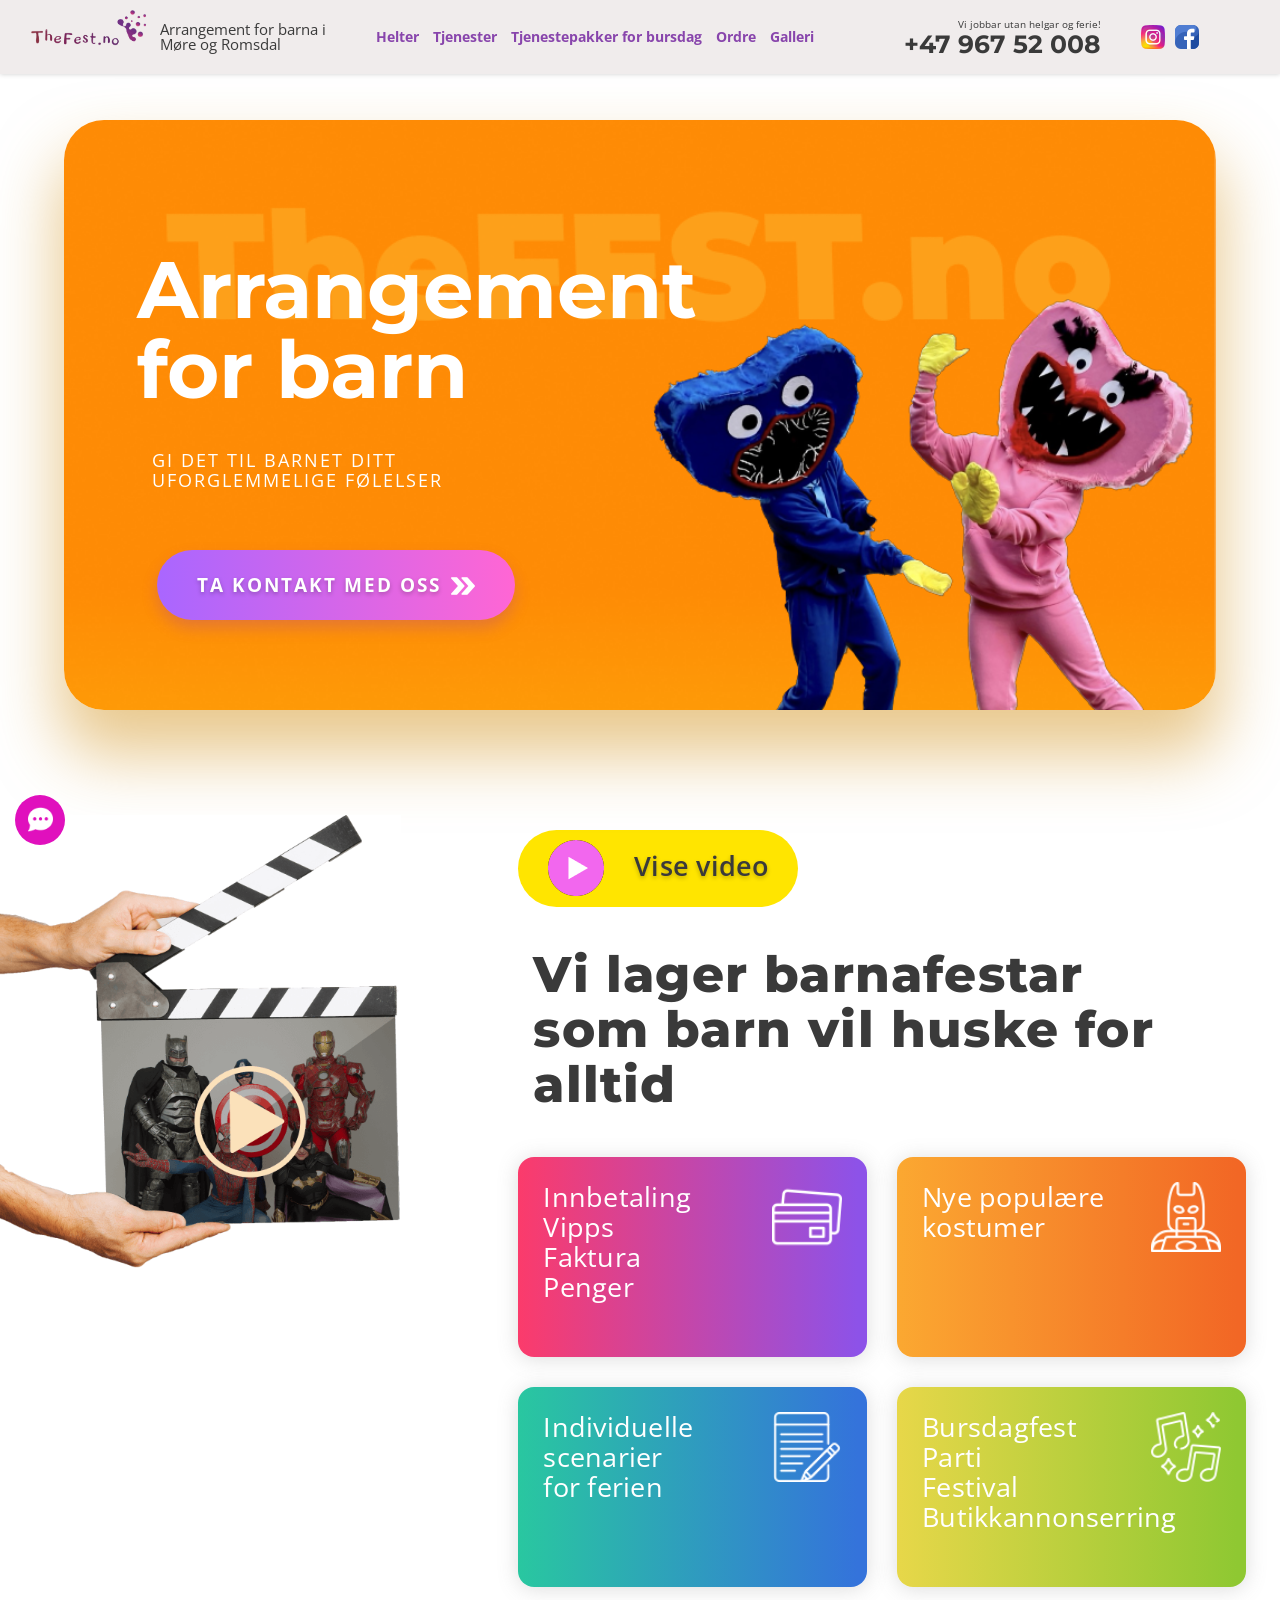
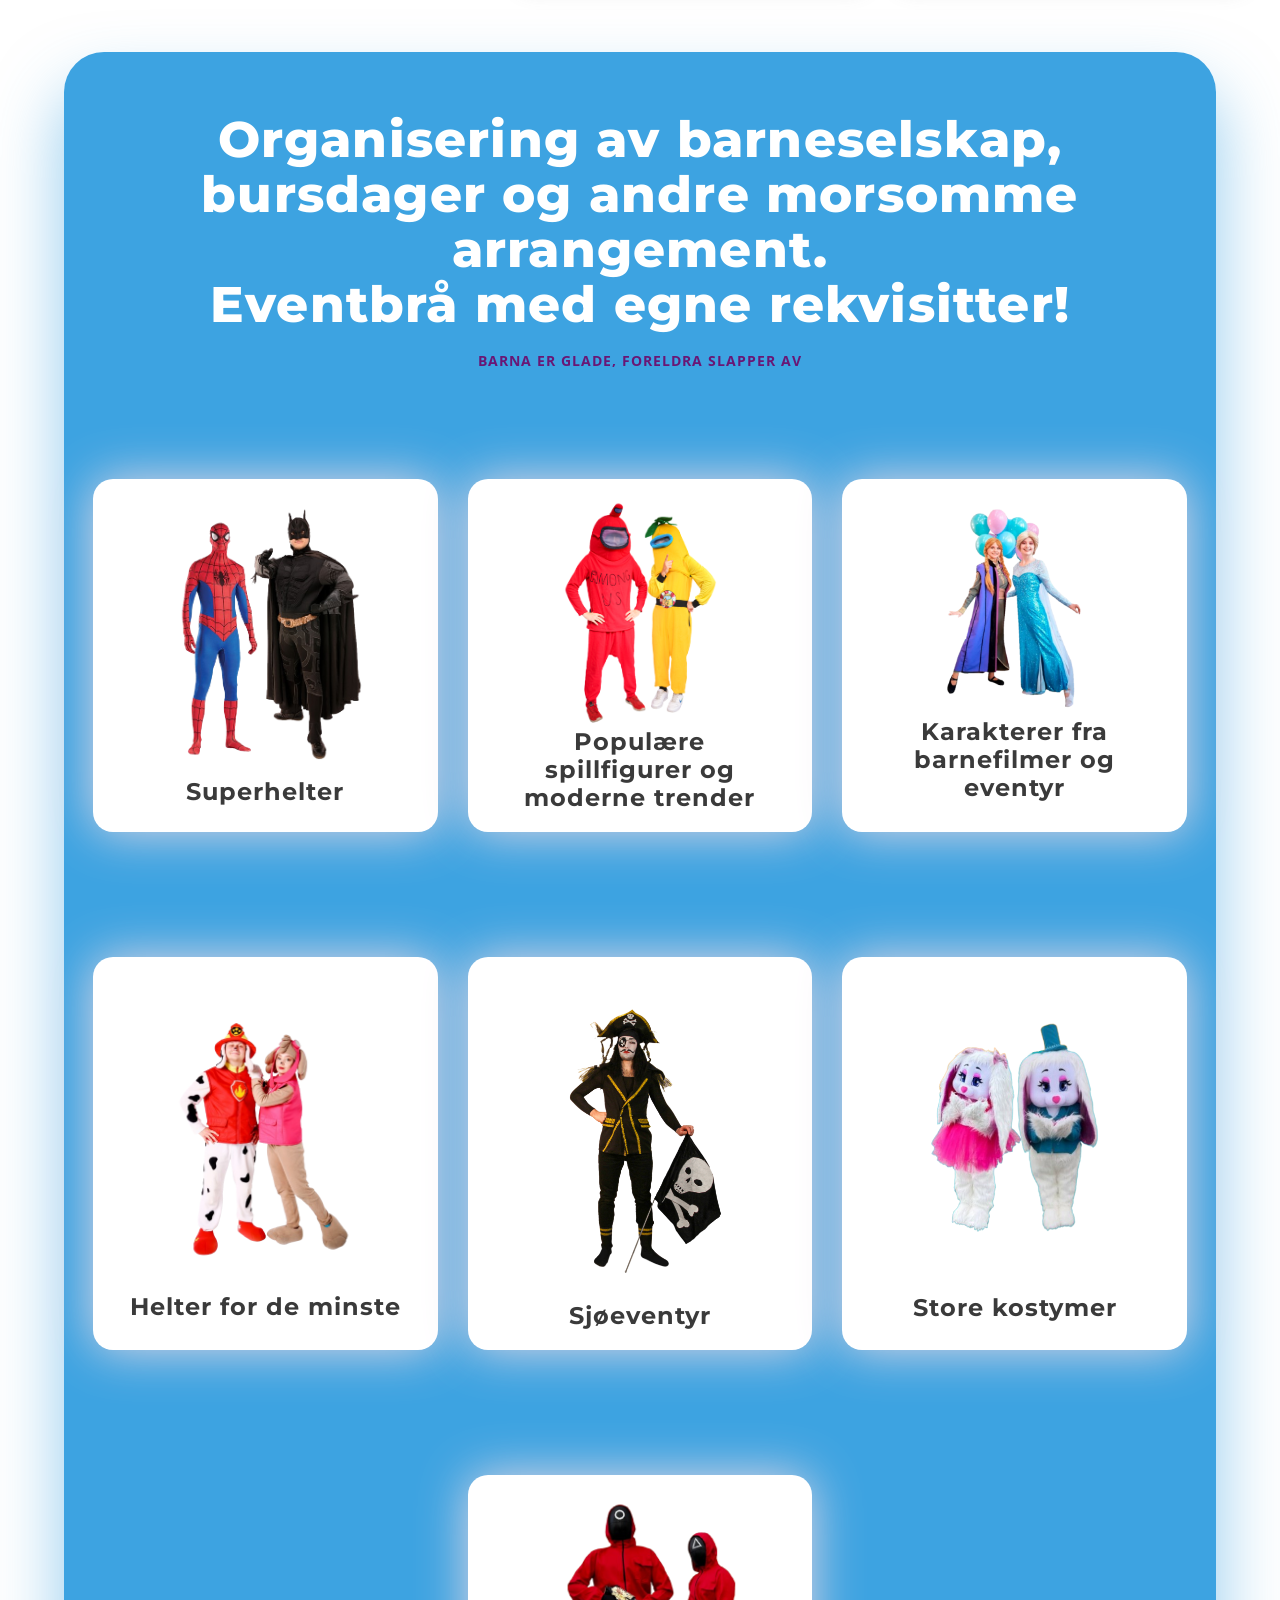
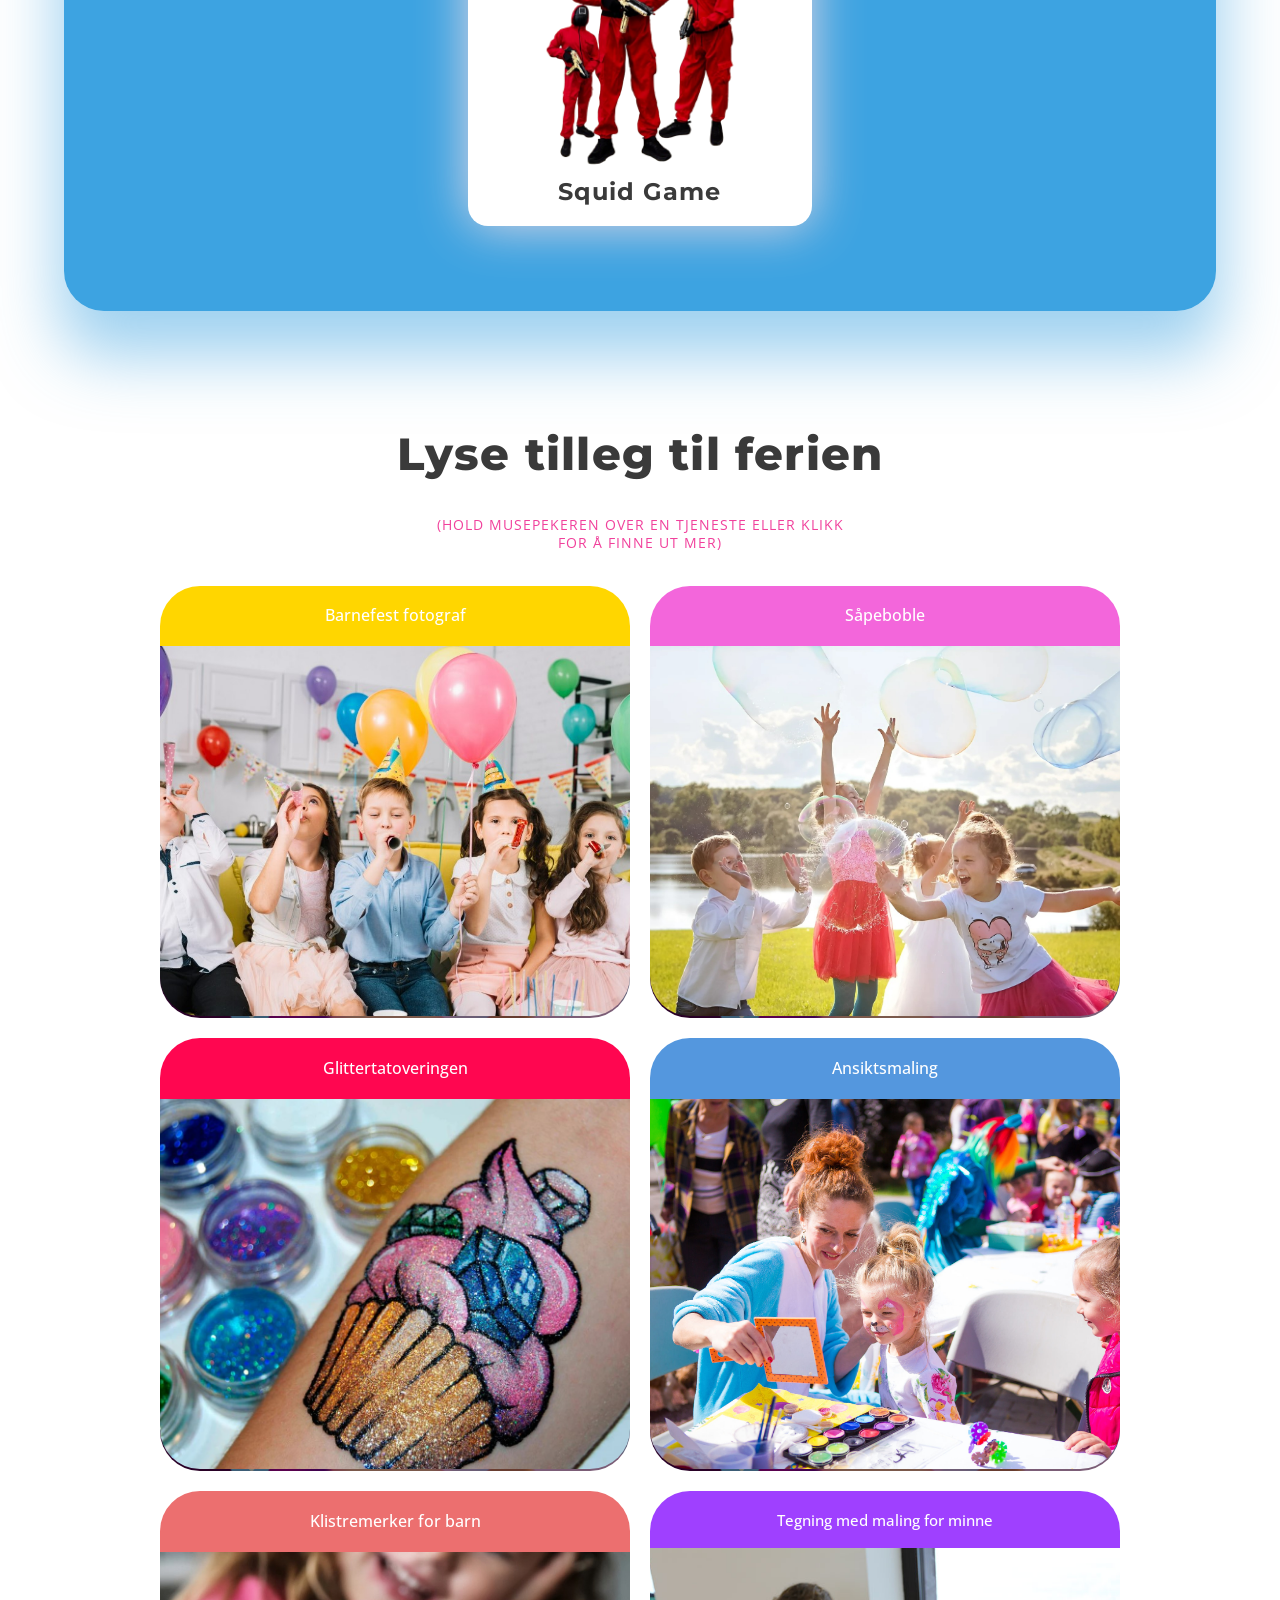
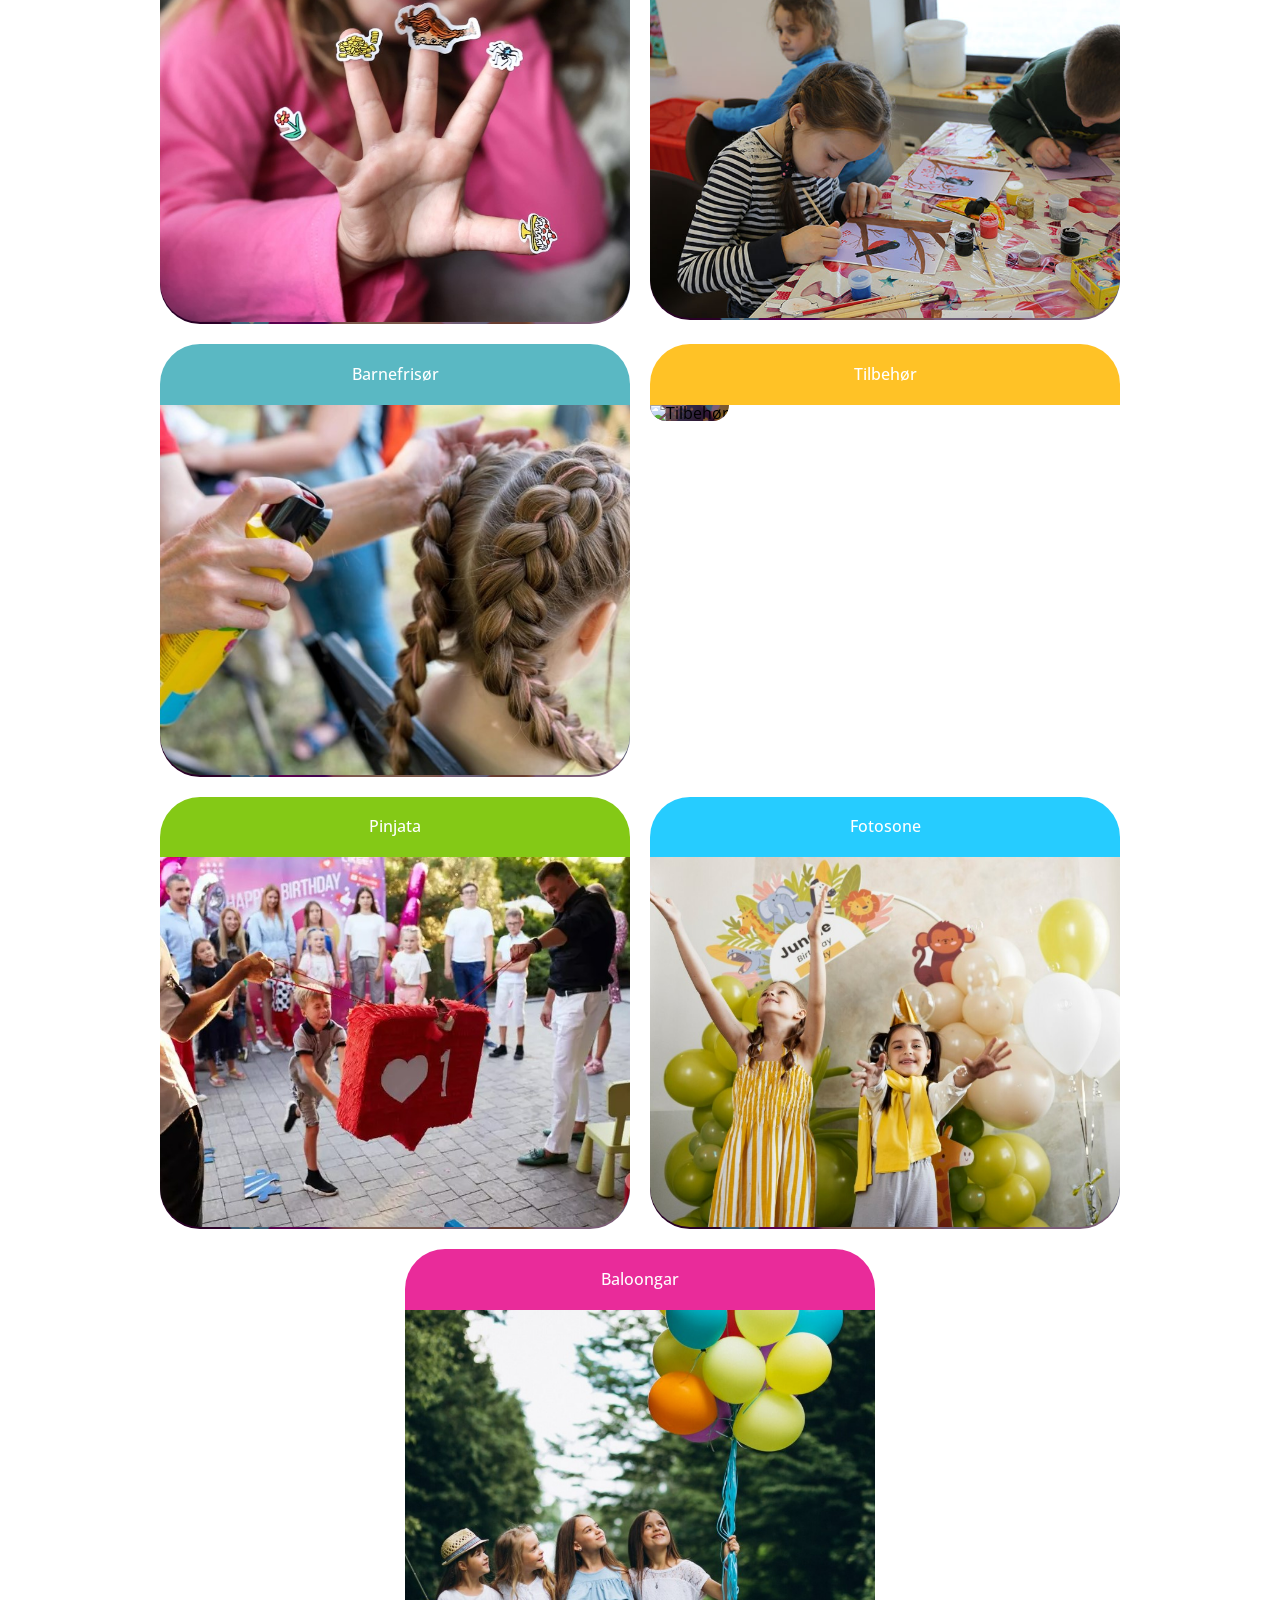
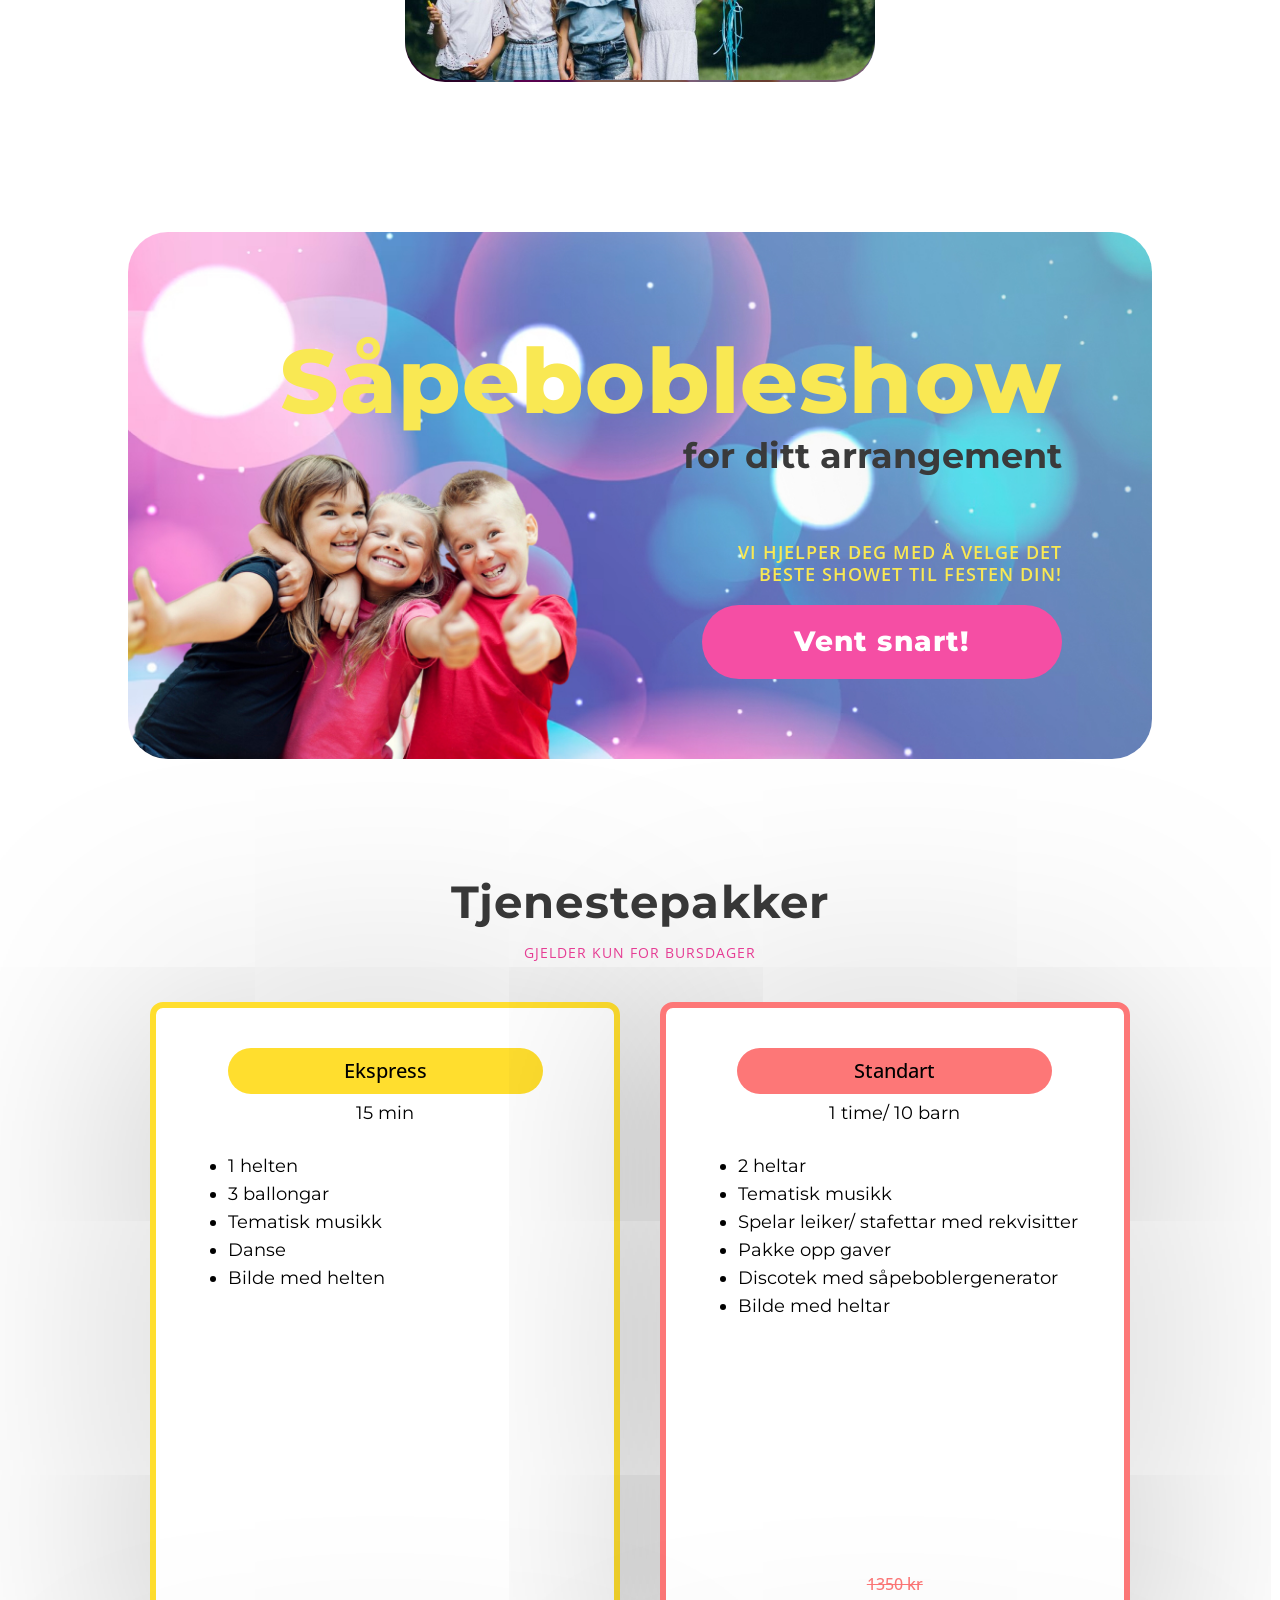
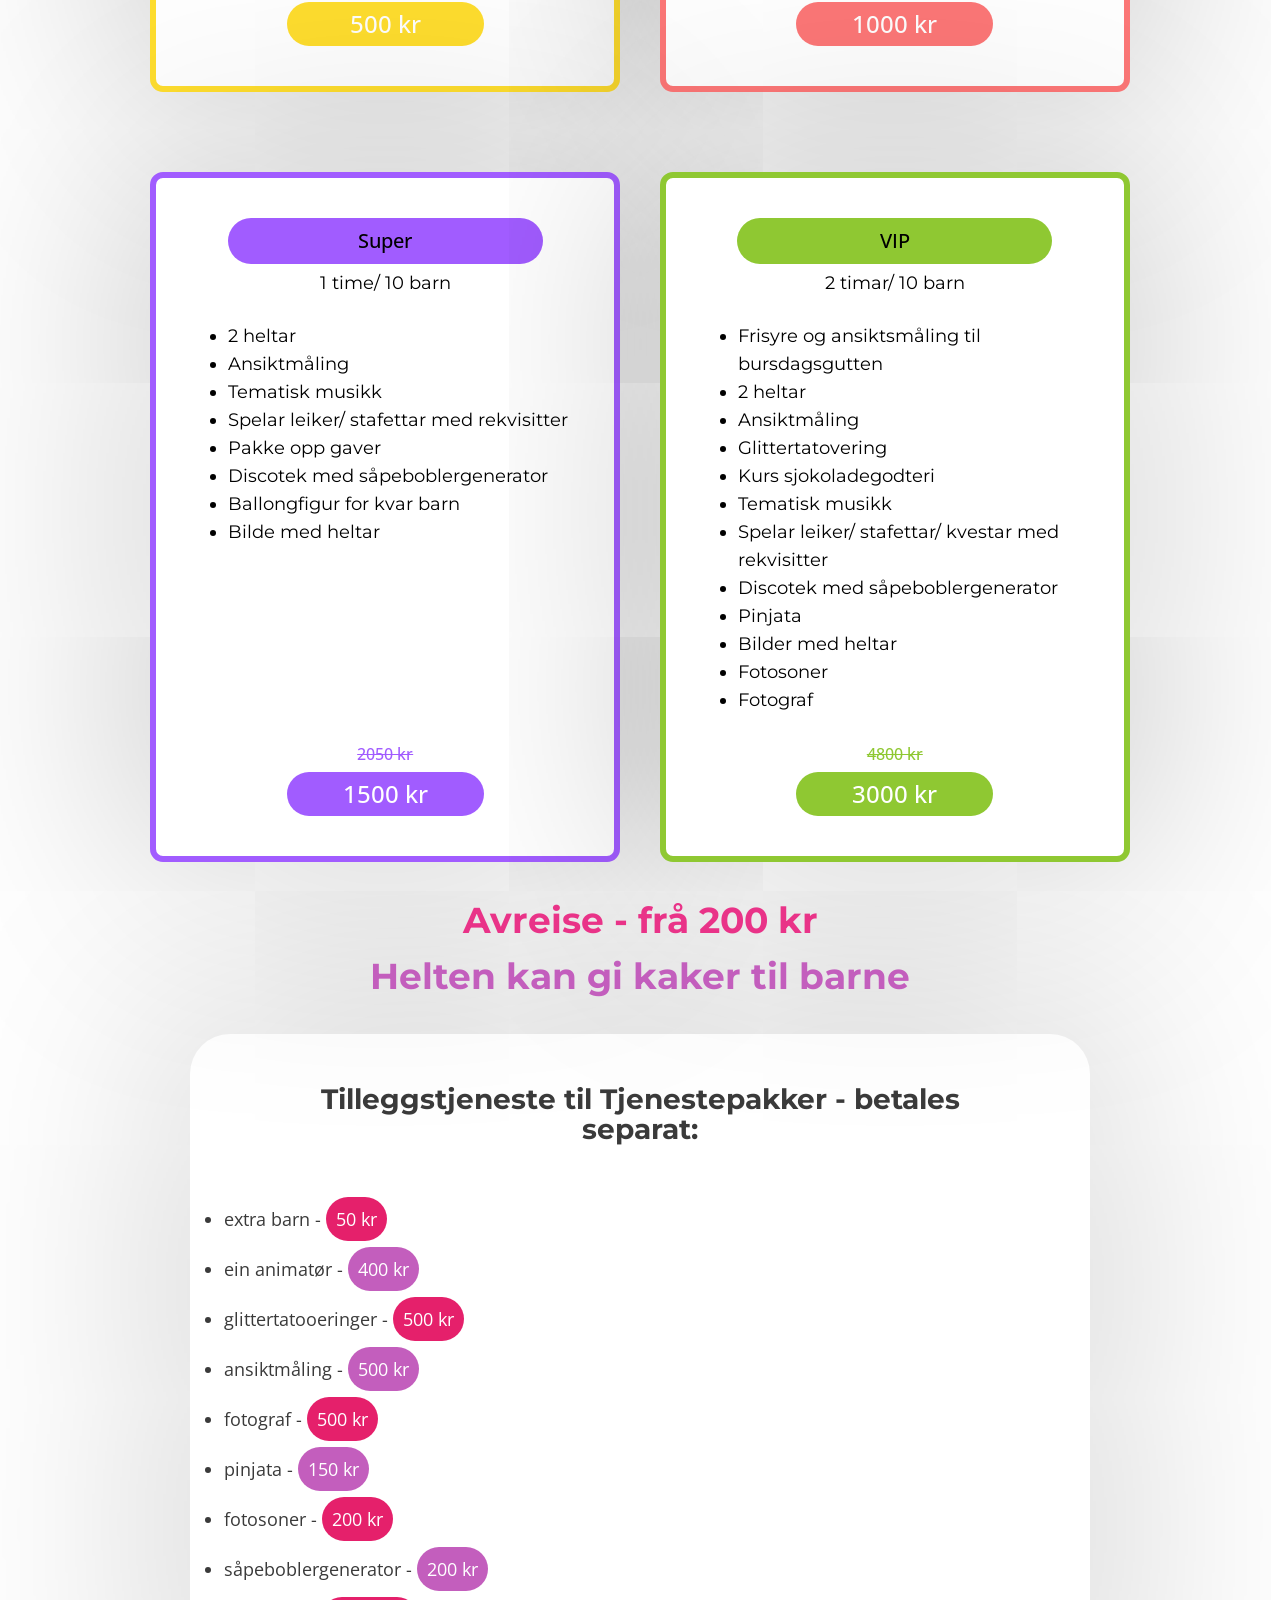
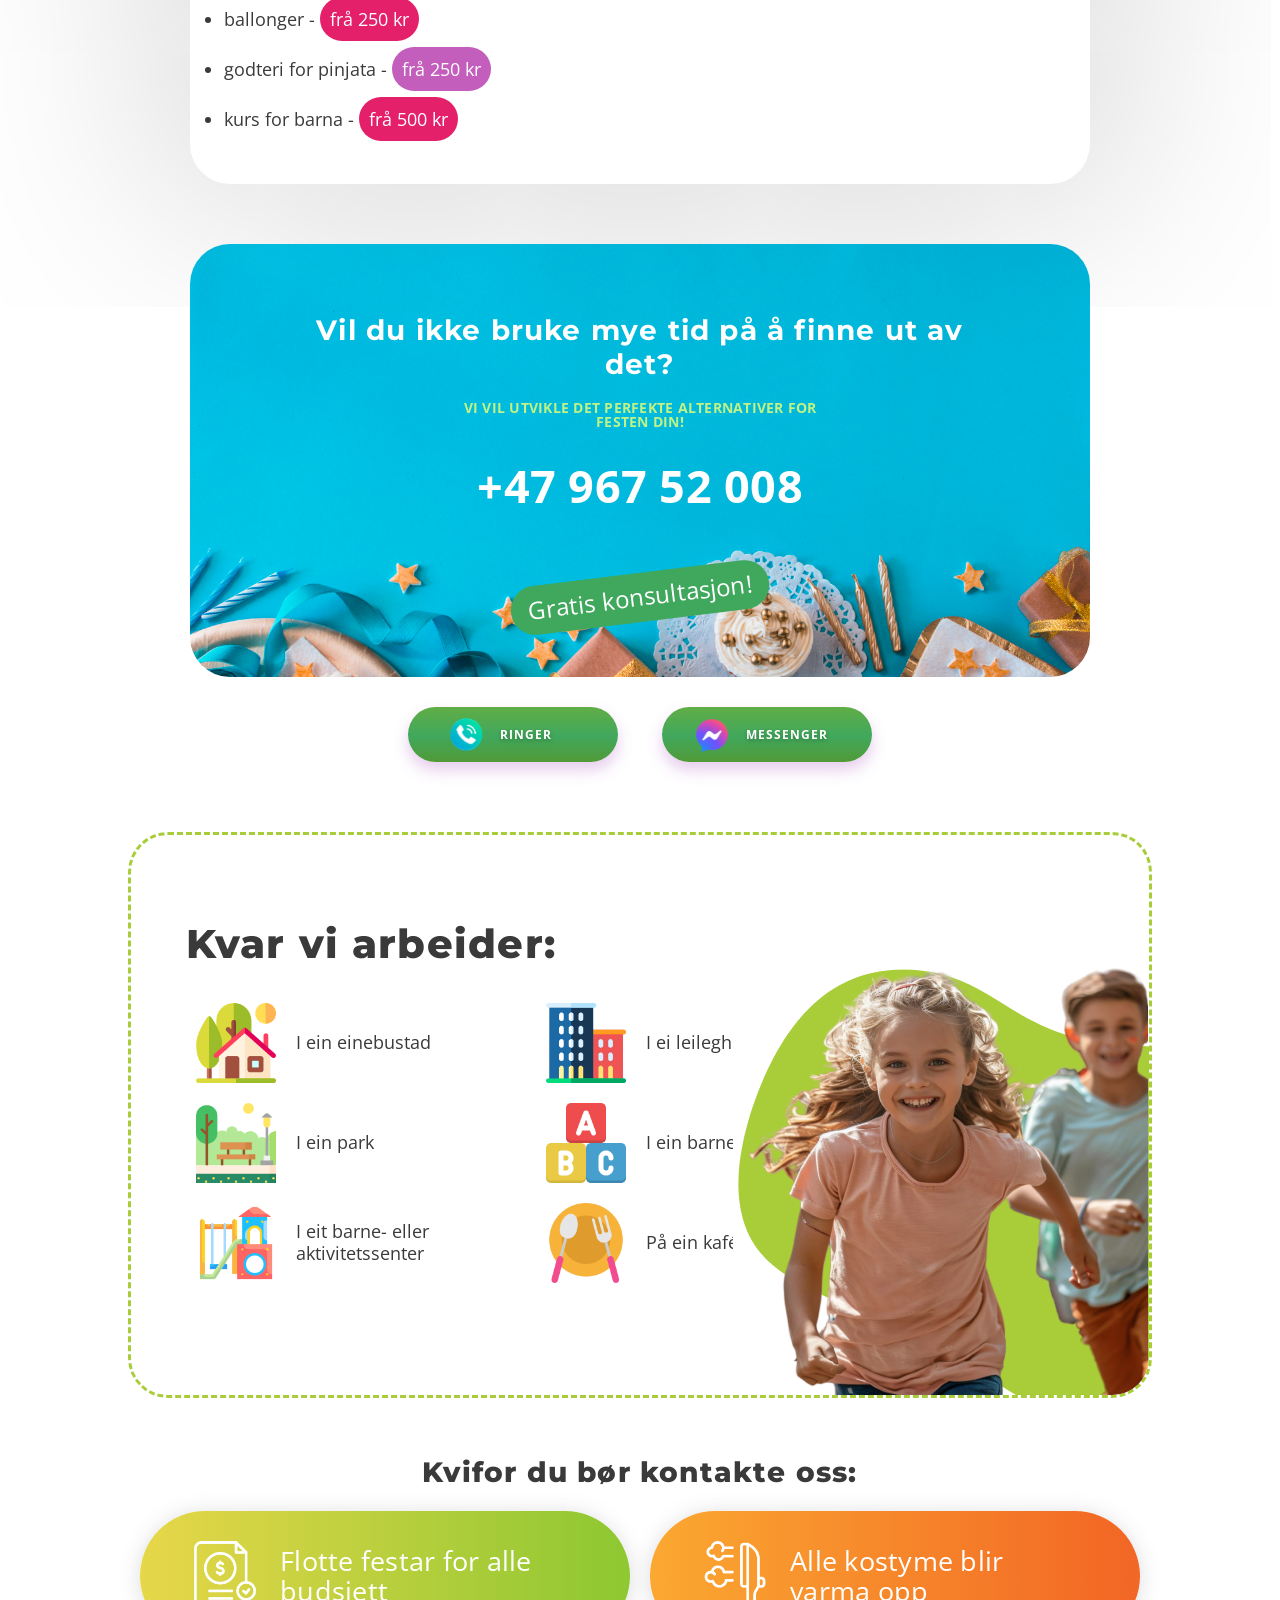
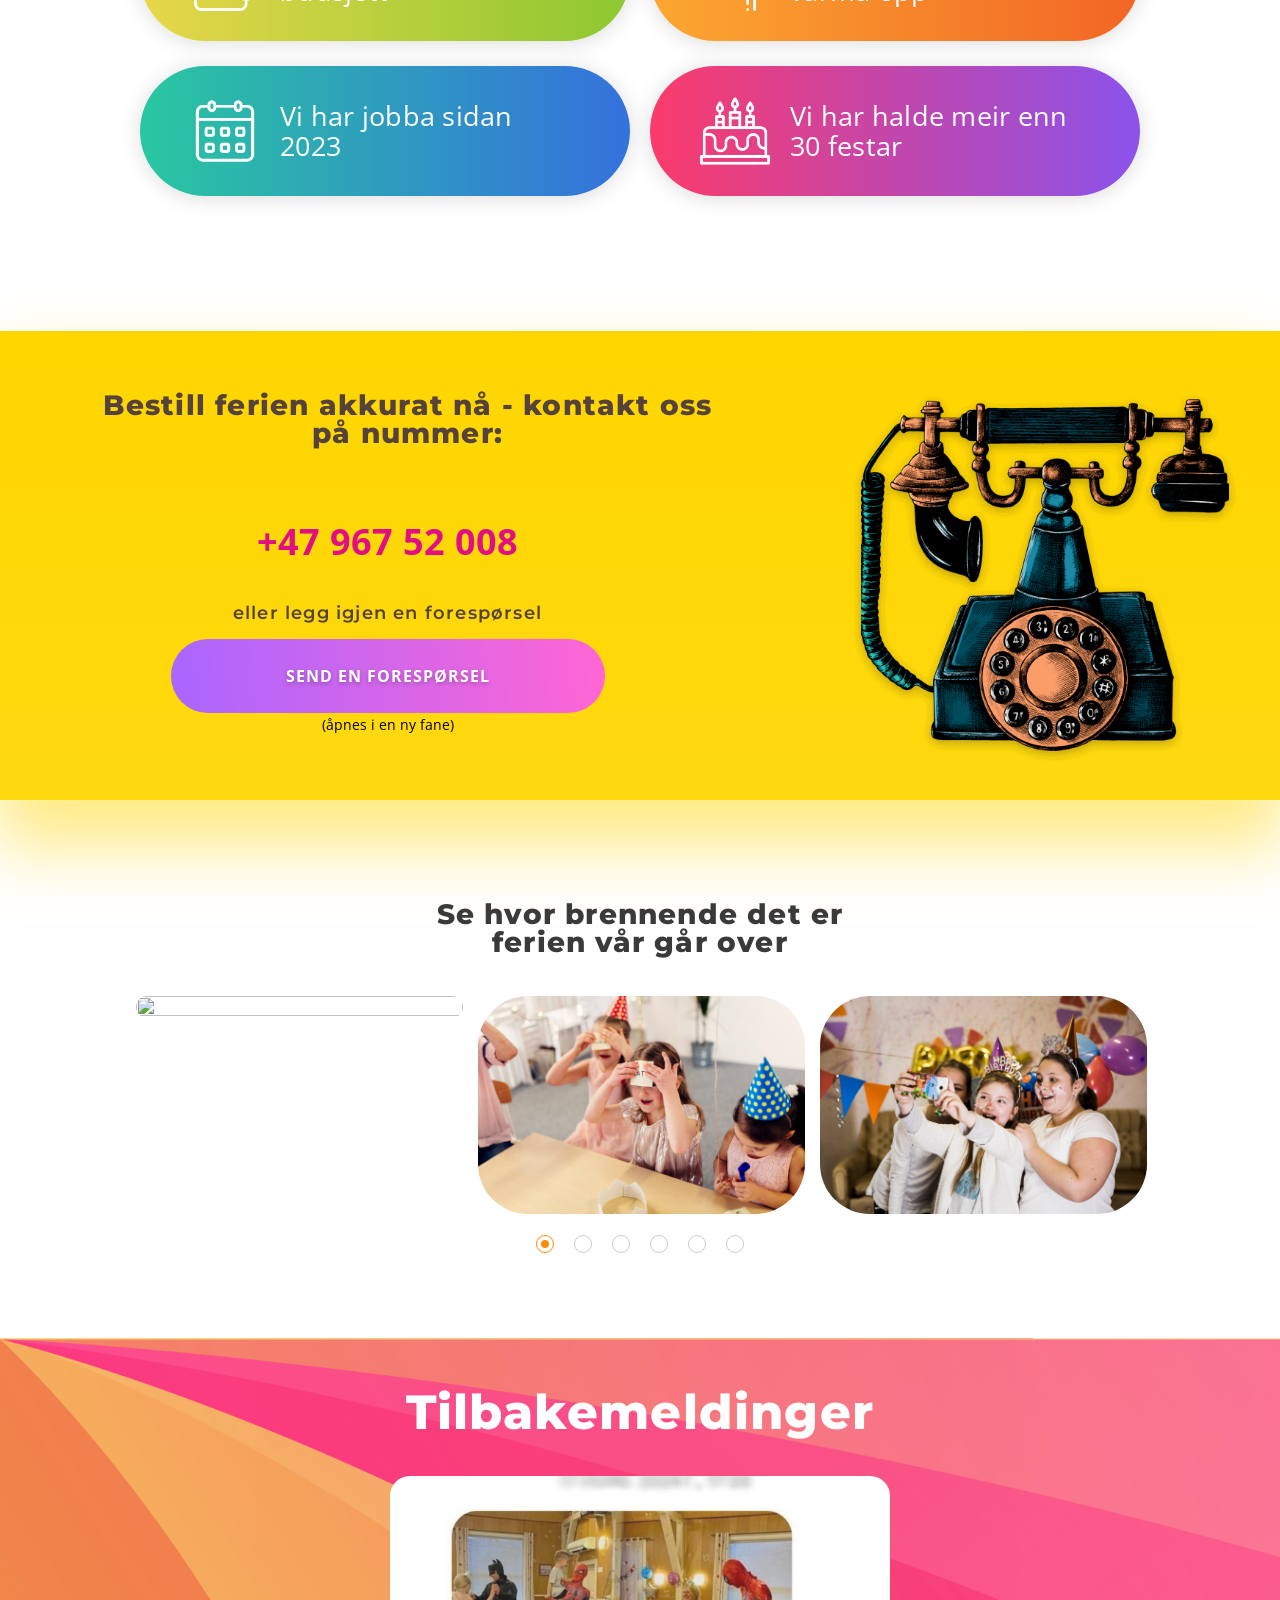
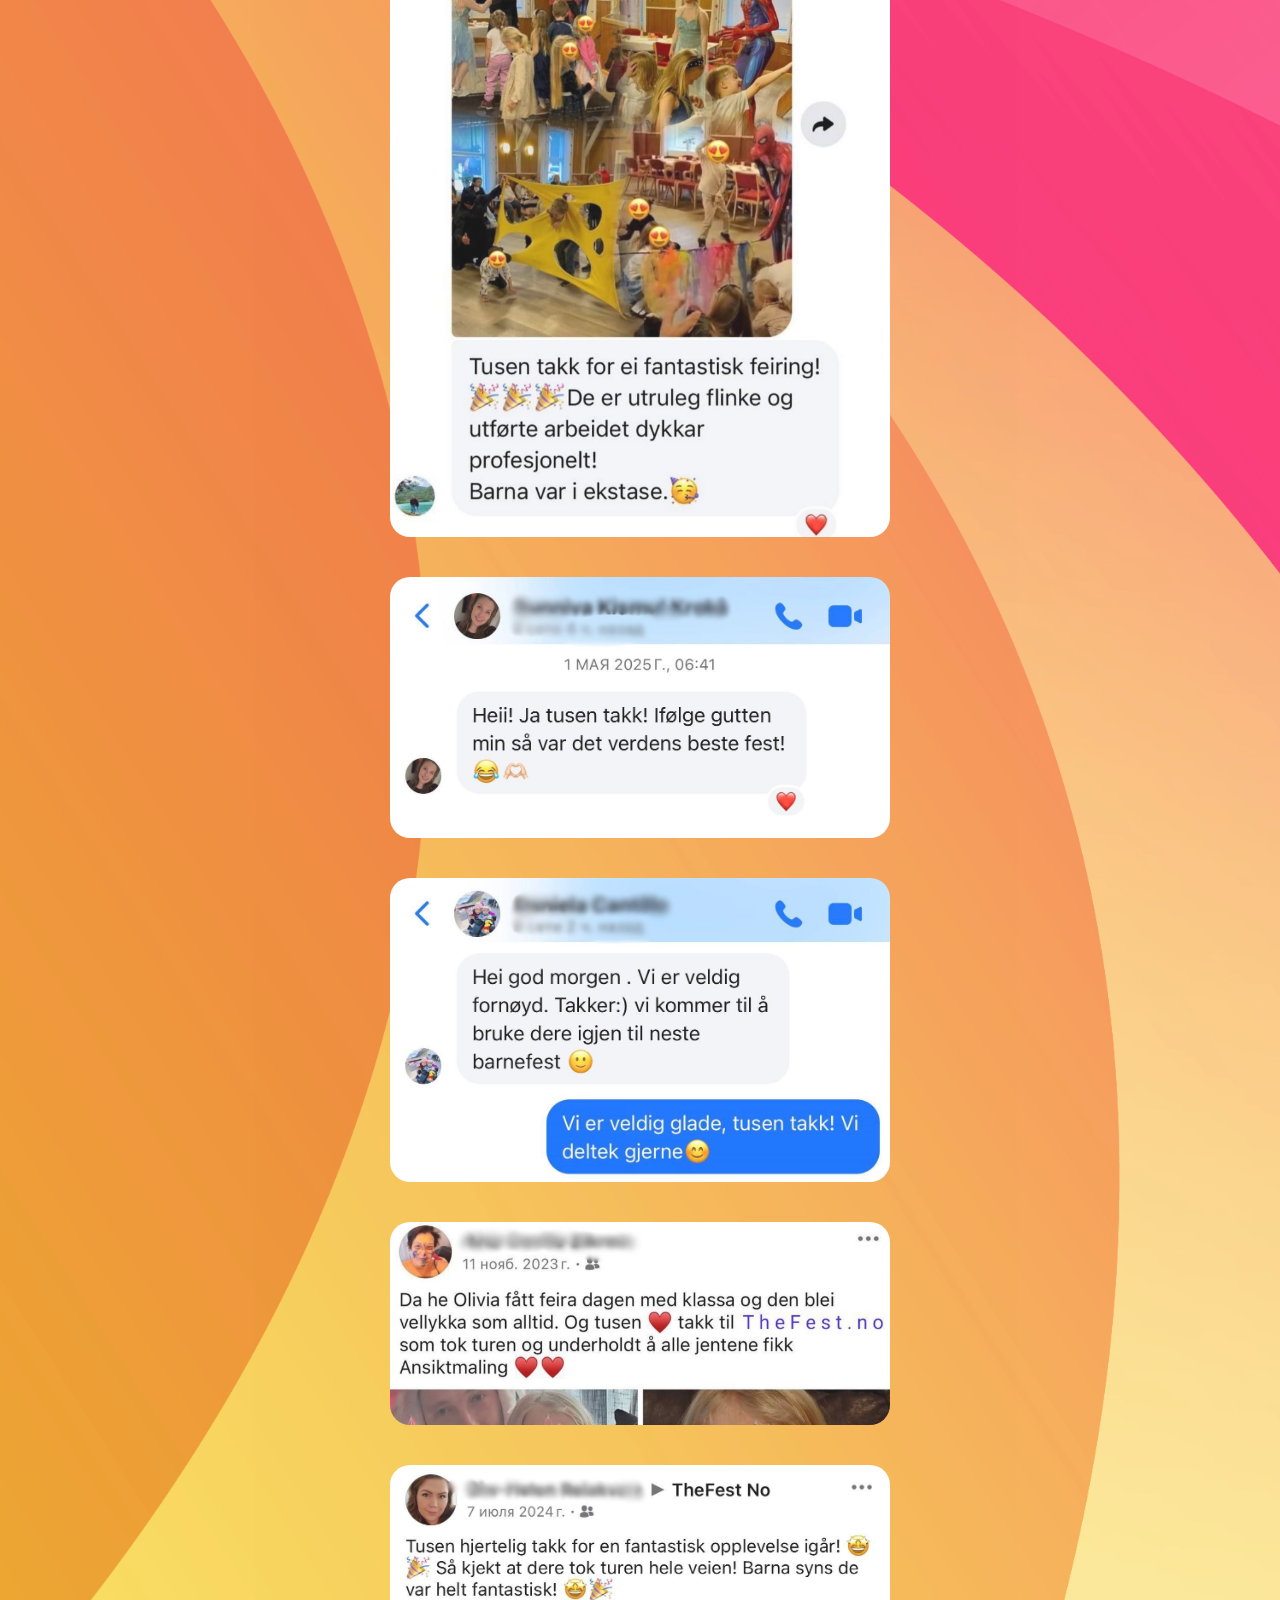
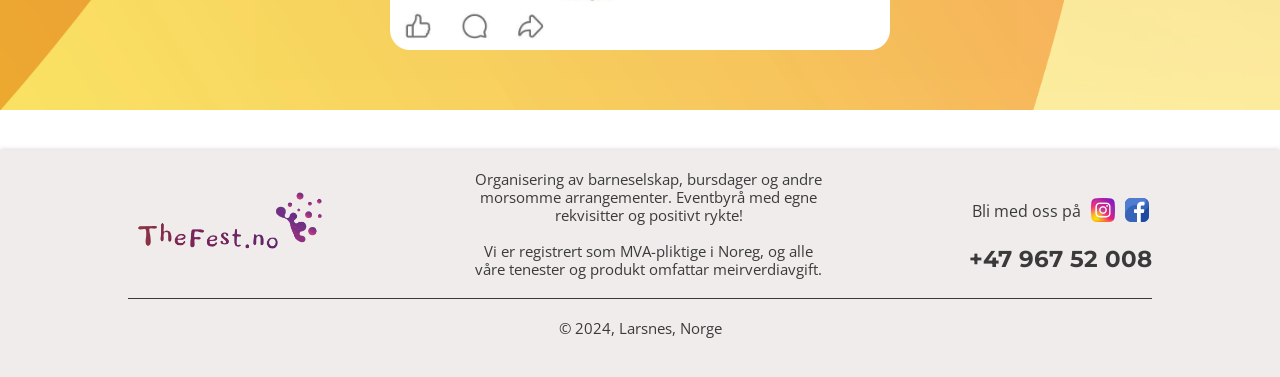
==== index.html @ a0dc9744 "Updates" ====
<!DOCTYPE html>
<html>

<head>
  <title>TheFest.no</title>
  <meta charset="UTF-8" />
  <meta name="viewport" content="width=device-width, initial-scale=1" />
  <meta http-equiv="X-UA-Compatible" content="ie=edge" />
  <link rel="stylesheet" href="./css/style.css" />
  <link rel="stylesheet" href="https://cdn.jsdelivr.net/npm/@fancyapps/ui@4.0/dist/fancybox.css" />

</head>

<body>

  <a id="top"></a>
  <!-- --HEADER -->
  <div class="header-with-burger">
    <header>
      <div class="header" id="header">
        <div class="header_menu-block"><a href="#" class="header_logo"><img class="header_logo_img"
              src="./i/img/logo-removebg.png" alt="logo"></a>
          <a href="" class="header_menu" id="menu"><img class="header_menu_img" id="menu-burger-img"
              src="./i/img/menu.png" alt="menu"></a>
          <div class="header_text-logo">Arrangement for barna i Møre og Romsdal</div>
        </div>
        <div class="header_tabs">
          <ul class="header_tabs_list">
            <li class="header_tabs_list_item"><a class="tabs-link" id="tab-helter" href="#helter">Helter</a></li>
            <li class="header_tabs_list_item"><a class="tabs-link" id="tab-tjenester" href="#tjenester">Tjenester</a>
            </li>
            <li class="header_tabs_list_item"><a class="tabs-link" id="tab-tjenestepakker"
                href="#tjenestepakker">Tjenestepakker for
                bursdag</a></li>
            <li class="header_tabs_list_item"><a class="tabs-link" id="tab-ordre" href="#ordre">Ordre</a></li>
            <li class="header_tabs_list_item"><a class="tabs-link" id="tab-galleri" href="#galleri">Galleri</a></li>
          </ul>
        </div>
        <div class="header_right-part">
          <div class="header_contacts">
            <div class="header_contacts_text">Vi jobbar utan helgar og ferie!</div>
            <div class="header_contacts_phone">+47 967 52 008</div>
          </div>
          <ul class="header_sosial-media">
            <li class="header_sosial-media_inst"><a class="header_sosial-media_inst_link"
                href="https://instagram.com/thefest.no?igshid=MzMyNGUyNmU2YQ==" target="_blank"><img
                  class="header_sosial-media_inst_img" src="./i/img/instagram.png" alt="inst"></a></li>

            <li class="header_sosial-media_fb"><a class="header_sosial-media_fb__link"
                href="https://www.facebook.com/groups/3081311612171554" target="_blank"><img
                  class="header_sosial-media_fb_img" src="./i/img/fb.png" alt="fb"></a>
            </li>

          </ul>
        </div>

      </div>
      <!-- --Бургерное меню в мобильной версии -->
      <div class="burger">
        <ul class="burger_list">
          <li class="burger_list_item"><a class="burger_list_item_link" id="mobtab-helter" href="#helter">Helter</a>
          </li>
          <li class="burger_list_item"><a class="burger_list_item_link" id="mobtab-tjenester"
              href="#tjenester">Tjenester</a></li>
          <li class="burger_list_item"><a class="burger_list_item_link" id="mobtab-tjenestepakker"
              href="#tjenestepakker">Tjenestepakker for
              bursdag</a></li>
          <li class="burger_list_item"><a class="burger_list_item_link" id="mobtab-ordre" href="#ordre">Ordre</a></li>
          <li class="burger_list_item"><a class="burger_list_item_link" id="mobtab-galleri" href="#galleri">Galleri</a>
          </li>
        </ul>
        </ul>
      </div>
    </header>

  </div>
  <!-- --Затеняющий блок при открытии бургерного меню -->
  <div class="burger-overlay"></div>

  <!-- --BANNER -->
  <div class="banner">
    <div class="banner_main">
      <h2 class="banner_title">Arrangement for barn</h2>
      <p class="banner_text">Gi det til barnet ditt uforglemmelige følelser</p>
      <a class="banner_button" id="bannerbutton" href="#ordre">Ta kontakt med oss</a>

    </div>
    <div class="banner_img-block"><img class="banner_img" src="./i/img/for-banner-removebg.png" alt="banner-img">

    </div>
  </div>

  <!-- --TITLE -->
  <div class="title-div">
    <div class="title-div_motor"><a id="videoLink" href="#video"><img class="title-div_motor_img"
          src="./i/img/motor.png" alt="motor"></a>

    </div>

    <div class="div-for1200">
      <div><a class="title-div_motor_button" id="videoButton" href="#video">Vise video</a></div>
      <h1 class="title-div_text">Vi lager barnafestar som barn vil huske for alltid</h1>
      <div class="title-div_list">
        <ul class="title-div_list_ul">
          <li class="title-div_item title-div_item_1">Innbetaling <br> Vipps <br> Faktura <br> Penger</li>
          <li class="title-div_item title-div_item_2">Nye populære<br>kostumer</li>
          <li class="title-div_item title-div_item_3">Individuelle <br> scenarier <br> for ferien</li>
          <li class="title-div_item title-div_item_4">Bursdagfest <br> Parti <br> Festival <br> Butikkannonserring</li>
        </ul>
      </div>
    </div>
  </div>

  <!-- --Видео внутри титла -->
  <div id="overlay-video" class="overlay-video">
    <div class="video-container">
      <video controls>
        <source src="./i/img/Video.MOV" type="video/mp4">

      </video>
    </div>
  </div>

  <!-- --HEROES -->
  <div class="heroes" id="helter">
    <div class="heroes_title">
      <h2 class="heroes_title_name">Organisering av barneselskap, bursdager og andre morsomme arrangement. <br>Eventbrå
        med
        egne rekvisitter!</h2>
      <p class="heroes_title_text1">Barna er glade, foreldra slapper av</p>
    </div>

    <div class="heroes_grid" id="helter-grid">
      <div class="heroes_grid_block heroes_grid_block_1">
        <img class="heroes_grid_block_img heroes_grid_block_img_1" src="./i/img/superhelter_transp.png" alt="ex">
        <h3 class="heroes_grid_block_heroes">Superhelter</h3>

        </>
      </div>

      <div class="heroes_grid_block heroes_grid_block_2">
        <img class="heroes_grid_block_img heroes_grid_block_img_2" src="./i/img/among_transp.png" alt="ex">
        <h3 class="heroes_grid_block_heroes">Populære spillfigurer og moderne trender</h3>
      </div>

      <div class="heroes_grid_block heroes_grid_block_3">
        <img class="heroes_grid_block_img heroes_grid_block_img_3" src="./i/img/eventyr_transp.png" alt="ex">
        <h3 class="heroes_grid_block_heroes">Karakterer fra barnefilmer og eventyr</h3>
      </div>

      <div class="heroes_grid_block heroes_grid_block_4">
        <img class="heroes_grid_block_img" src="./i/img/patrol_transp.png" alt="ex">
        <h3 class="heroes_grid_block_heroes">Helter for de minste</h3>
      </div>

      <div class="heroes_grid_block heroes_grid_block_5">
        <img class="heroes_grid_block_img" src="./i/img/pirat_transp.png" alt="ex">
        <h3 class="heroes_grid_block_heroes">Sjøeventyr</h3>
      </div>

      <div class="heroes_grid_block heroes_grid_block_6">
        <img class="heroes_grid_block_img" src="./i/img/store_transp.png" alt="ex">
        <h3 class="heroes_grid_block_heroes">Store kostymer</h3>
      </div>

      <div class="heroes_grid_block heroes_grid_block_7">
        <img class="heroes_grid_block_img" src="./i/img/sqwid_transp.png" alt="ex">
        <h3 class="heroes_grid_block_heroes">Squid Game</h3>
      </div>

    </div>
    <!-- --OVERLAY BLOCKS -->
    <!-- --1. Superhelter -->
    <div class="overlayhelter overlayhelter_1">
      <div class="overlayhelter-block">
        <button class="close-button close-button_1">&#10006;</button>
        <div class="overlayhelter-textblock">




          <h2 class="overlayhelter-title">Superhelter</h2>
          <div class="overlayhelter-price">
            <span class="overlayhelter-price-number">500 kr</span>
            <span class="overlayhelter-price-text">pr 1 animatør</span>
          </div>


          <div class="maingrid-for-900">

            <div class="grid-for-900 grid-for-900-block1">

              <video class="overlayhelter-video" controls>
                <source src="video" type="video/mp4">
              </video>




              <h3 class="overlayhelter-textblock-subtitle">Superhelter
                og
                karismatiske
                figurer</h3>
              <p class="overlayhelter-textblock-subtitle-text">Disse figurene gir barna en mulighet til å fordype seg i
                en
                verden full av
                heroiske eventyr! Vil du se Spider-Man som
                redder dagen, eller Batman som bringer orden? Denne gruppen passer for dem som elsker superhelter og
                magiske
                verdener.</p>
            </div>



            <div class="grid-for-900 grid-for-900-block2">
              <h3 class="overlayhelter-textblock-subtitle-2">Figurer:</h3>
              <div class="overlayhelter-textblock-grid">
                <div class="overlayhelter-textblock-grid-item">
                  <img src="./i/img/spider-overlay.png" alt="Spiderman" class="overlayimg-spiderman">
                  <p>Spider-Man</p>
                </div>
                <div class="overlayhelter-textblock-grid-item">
                  <img src="./i/img/batman_overlay.png" alt="Batman" class="overlayimg-batman">
                  <p>Batman</p>
                </div>
              </div>
              <p class="overlayhelter-textblock-extratext">Kvar gruppe figurer skaper en unik atmosfære på festen, og
                gir
                barna
                uforglemmelige minner og opplevelser!</p>
            </div>
          </div>
        </div>
      </div>
    </div>

    <!-- --2. Populaere spillfigurer -->
    <div class="overlayhelter overlayhelter_2">
      <div class="overlayhelter-block">
        <button class="close-button close-button_2">&#10006;</button>
        <div class="overlayhelter-textblock">




          <h2 class="overlayhelter-title">Populære spillfigurer og moderne trender</h2>
          <div class="overlayhelter-price">
            <span class="overlayhelter-price-number">500 kr</span>
            <span class="overlayhelter-price-text">pr 1 animatør</span>
          </div>


          <div class="maingrid-for-900">

            <div class="grid-for-900 grid-for-900-block1">

              <video class="overlayhelter-video" controls>
                <source src="video" type="video/mp4">
              </video>




              <h3 class="overlayhelter-textblock-subtitle">Trendy helter fra moderne spill</h3>
              <p class="overlayhelter-textblock-subtitle-text">For ekte fans av populære moderne spill har vi karakterer
                som vil imponere barna dine! Blant dem er helter fra det
                populære spillet Among Us, mystiske Huggy Wuggy og Kissy Missy, samt den skumle Siren Head – perfekt for
                de som liker
                uvanlige eventyr!</p>
            </div>



            <div class="grid-for-900 grid-for-900-block2">
              <h3 class="overlayhelter-textblock-subtitle-2">Figurer:</h3>
              <div class="overlayhelter-textblock-grid">
                <div class="overlayhelter-textblock-grid-item">
                  <img src="./i/img/huggy_overlay.png" alt="Huggy Wuggy" class="overlayimg-huggywuggy">
                  <p>Huggy Wuggy</p>
                </div>
                <div class="overlayhelter-textblock-grid-item">
                  <img src="./i/img/kissy_overlay.png" alt="Kissy Missy" class="overlayimg-kissymissy">
                  <p>Kissy Missy</p>
                </div>
                <div class="overlayhelter-textblock-grid-item">
                  <img src="./i/img/sirenhead_overlay.png" alt="Siren Head" class="overlayimg-sirenhead">
                  <p>Siren Head</p>
                </div>
                <div class="overlayhelter-textblock-grid-item">
                  <img src="./i/img/amongusgull_overlay.png" alt="Among Us gul" class="overlayimg-amongusgul">
                  <p>Among Us gul</p>
                </div>
                <div class="overlayhelter-textblock-grid-item">
                  <img src="./i/img/amongusbla_overlay.png" alt="Among Us blå" class="overlayimg-amongusblå">
                  <p>Among Us blå</p>
                </div>
              </div>
              <p class="overlayhelter-textblock-extratext">Kvar gruppe figurer skaper en unik atmosfære på festen, og
                gir
                barna
                uforglemmelige minner og opplevelser!</p>
            </div>
          </div>
        </div>
      </div>
    </div>

    <!-- --3. Karakterer fra barnefilmer og eventyr -->
    <div class="overlayhelter overlayhelter_3">
      <div class="overlayhelter-block">
        <button class="close-button close-button_3">&#10006;</button>
        <div class="overlayhelter-textblock">




          <h2 class="overlayhelter-title">Karakterer fra barnefilmer og eventyr</h2>
          <div class="overlayhelter-price">
            <span class="overlayhelter-price-number">500 kr</span>
            <span class="overlayhelter-price-text">pr 1 animatør</span>
          </div>


          <div class="maingrid-for-900">

            <div class="grid-for-900 grid-for-900-block1">

              <video class="overlayhelter-video" controls>
                <source src="video" type="video/mp4">
              </video>




              <h3 class="overlayhelter-textblock-subtitle">Magien i filmer og eventyr</h3>
              <p class="overlayhelter-textblock-subtitle-text">Barna elsker eventyrlige verdener, og vi kan bringe dem
                direkte til festen din! Snømannen
                Olaf, prinsessene Elsa og Anna fra "Frost", samt den kjente rampete Grinchen – ideelle karakterer for
                små drømmere og
                eventyrlige fester</p>
            </div>



            <div class="grid-for-900 grid-for-900-block2">
              <h3 class="overlayhelter-textblock-subtitle-2">Figurer:</h3>
              <div class="overlayhelter-textblock-grid">
                <div class="overlayhelter-textblock-grid-item">
                  <img src="./i/img/olaf_overlay.png" alt="Olaf" class="overlayimg-olaf">
                  <p>Olaf</p>
                </div>
                <div class="overlayhelter-textblock-grid-item">
                  <img src="./i/img/grinch_overlay.png" alt="Grinch" class="overlayimg-grinch">
                  <p>Grinch</p>
                </div>
                <div class="overlayhelter-textblock-grid-item">
                  <img src="./i/img/elsa_overlay.png" alt="Elsa" class="overlayimg-elsa">
                  <p>Elsa</p>
                </div>
                <div class="overlayhelter-textblock-grid-item">
                  <img src="./i/img/anna_overlay.png" alt="Anna" class="overlayimg-anna">
                  <p>Anna</p>
                </div>

              </div>
              <p class="overlayhelter-textblock-extratext">Kvar gruppe figurer skaper en unik atmosfære på festen, og
                gir
                barna
                uforglemmelige minner og opplevelser!</p>
            </div>
          </div>
        </div>
      </div>
    </div>

    <!-- --4. Helter for de minste -->
    <div class="overlayhelter overlayhelter_4">
      <div class="overlayhelter-block">
        <button class="close-button close-button_4">&#10006;</button>
        <div class="overlayhelter-textblock">




          <h2 class="overlayhelter-title">Helter for de minste</h2>
          <div class="overlayhelter-price">
            <span class="overlayhelter-price-number">500 kr</span>
            <span class="overlayhelter-price-text">pr 1 animatør</span>
          </div>


          <div class="maingrid-for-900">

            <div class="grid-for-900 grid-for-900-block1">

              <video class="overlayhelter-video" controls>
                <source src="video" type="video/mp4">
              </video>




              <h3 class="overlayhelter-textblock-subtitle">Vennerlige og søte helter for de små</h3>
              <p class="overlayhelter-textblock-subtitle-text">Skånsomme og gode figurer som bringer mye glede til
                festen! Paw Patrols modige Sky og morsomme Marshall, samt den
                sjarmerende Enhjørningen skaper en fantastisk atmosfære for de yngste gjestene.</p>
            </div>



            <div class="grid-for-900 grid-for-900-block2">
              <h3 class="overlayhelter-textblock-subtitle-2">Figurer:</h3>
              <div class="overlayhelter-textblock-grid">
                <div class="overlayhelter-textblock-grid-item">
                  <img src="./i/img/sky_overlay.png" alt="Sky (Paw Patrol)" class="overlayimg-sky">
                  <p>Sky (Paw Patrol)</p>
                </div>
                <div class="overlayhelter-textblock-grid-item">
                  <img src="./i/img/marshal_overlay.png" alt="Marshall (Paw Patrol)" class="overlayimg-marshall">
                  <p>Marshall (Paw Patrol)</p>
                </div>
                <div class="overlayhelter-textblock-grid-item">
                  <img src="./i/img/enhjørning_overlay.png" alt="Enhjørning" class="overlayimg-enhjørning">
                  <p>Enhjørning</p>
                </div>


              </div>
              <p class="overlayhelter-textblock-extratext">Kvar gruppe figurer skaper en unik atmosfære på festen, og
                gir
                barna
                uforglemmelige minner og opplevelser!</p>
            </div>
          </div>
        </div>
      </div>
    </div>

    <!-- --5. Sjøeventyr -->
    <div class="overlayhelter overlayhelter_5">
      <div class="overlayhelter-block">
        <button class="close-button close-button_5">&#10006;</button>
        <div class="overlayhelter-textblock">




          <h2 class="overlayhelter-title">Sjøeventyr</h2>
          <div class="overlayhelter-price">
            <span class="overlayhelter-price-number">500 kr</span>
            <span class="overlayhelter-price-text">pr 1 animatør</span>
          </div>


          <div class="maingrid-for-900">

            <div class="grid-for-900 grid-for-900-block1">

              <video class="overlayhelter-video" controls>
                <source src="video" type="video/mp4">
              </video>




              <h3 class="overlayhelter-textblock-subtitle">Kapteinen for sjøeventyr</h3>
              <p class="overlayhelter-textblock-subtitle-text">Hvis barnet ditt drømmer om sjøeventyr, inviter Kaptein
                Sabeltann til festen! Hans historier om skip og skattejakt vil
                fengsle alle små pirater.</p>
            </div>



            <div class="grid-for-900 grid-for-900-block2">
              <h3 class="overlayhelter-textblock-subtitle-2">Figurer:</h3>
              <div class="overlayhelter-textblock-grid">
                <div class="overlayhelter-textblock-grid-item">
                  <img src="./i/img/pirat_transp.png" alt="Kaptein" class="overlayimg-kaptein">
                  <p>Kaptein</p>
                </div>



              </div>
              <p class="overlayhelter-textblock-extratext">Kvar gruppe figurer skaper en unik atmosfære på festen, og
                gir
                barna
                uforglemmelige minner og opplevelser!</p>
            </div>
          </div>
        </div>
      </div>
    </div>

    <!-- --6. Store kostymer -->
    <div class="overlayhelter overlayhelter_6">
      <div class="overlayhelter-block">
        <button class="close-button close-button_6">&#10006;</button>
        <div class="overlayhelter-textblock">




          <h2 class="overlayhelter-title">Store kostymer</h2>
          <div class="overlayhelter-price">
            <span class="overlayhelter-price-number">500 kr</span>
            <span class="overlayhelter-price-text">pr 1 animatør</span>
          </div>


          <div class="maingrid-for-900">

            <div class="grid-for-900 grid-for-900-block1">

              <video class="overlayhelter-video" controls>
                <source src="video" type="video/mp4">
              </video>




              <h3 class="overlayhelter-textblock-subtitle">Morsomme og fargerike store kostymer</h3>
              <p class="overlayhelter-textblock-subtitle-text">Disse gigantiske karakterene fanger barnas oppmerksomhet
                og gir ekte begeistring. De er perfekte for store arrangementer
                og fotoshoots. Takket være deres fargerike utseende og størrelse skaper store kostymer en uforglemmelig
                atmosfære av
                glede og moro</p>
            </div>



            <div class="grid-for-900 grid-for-900-block2">
              <h3 class="overlayhelter-textblock-subtitle-2">Figurer:</h3>
              <div class="overlayhelter-textblock-grid">
                <div class="overlayhelter-textblock-grid-item">
                  <img src="./i/img/boojenta_overlay.png" alt="Bunny Boo (jenta)" class="overlayimg-bunnyjenta">
                  <p>Bunny Boo (jenta)</p>
                </div>
                <div class="overlayhelter-textblock-grid-item">
                  <img src="./i/img/boogutten_overlay.png" alt="Bunny Boo (gutten)" class="overlayimg-bunnygutten">
                  <p>Bunny Boo (gutten)</p>
                </div>



              </div>
              <p class="overlayhelter-textblock-extratext">Kvar gruppe figurer skaper en unik atmosfære på festen, og
                gir
                barna
                uforglemmelige minner og opplevelser!</p>
            </div>
          </div>
        </div>
      </div>
    </div>

    <!-- --7. Squid Game -->
    <div class="overlayhelter overlayhelter_7">
      <div class="overlayhelter-block">
        <button class="close-button close-button_7">&#10006;</button>
        <div class="overlayhelter-textblock">




          <h2 class="overlayhelter-title">Squid Game</h2>
          <div class="overlayhelter-price">
            <span class="overlayhelter-price-number">500 kr</span>
            <span class="overlayhelter-price-text">pr 1 animatør</span>
          </div>


          <div class="maingrid-for-900">

            <div class="grid-for-900 grid-for-900-block1">

              <video class="overlayhelter-video" controls>
                <source src="video" type="video/mp4">
              </video>




              <h3 class="overlayhelter-textblock-subtitle">Spennande og mystiske karakterar frå den verdskjende serien
              </h3>
              <p class="overlayhelter-textblock-subtitle-text">Gruppa Kaptein består av den kjende hovudpersonen og tre
                figurar i raude drakter med masker. Dei skaper ei intens og
                fascinerande stemning som passar perfekt for arrangement der ein ønskjer noko både moderne og
                gjenkjenneleg. Takket vere
                det ikoniske uttrykket blir dette eit uforgløymeleg innslag som fangar merksemda til både vaksne og
                ungdom.</p>
            </div>



            <div class="grid-for-900 grid-for-900-block2">
              <h3 class="overlayhelter-textblock-subtitle-2">Figurer:</h3>
              <div class="overlayhelter-textblock-grid">
                <div class="overlayhelter-textblock-grid-item">
                  <img src="./i/img/sqwid1_overlay.png" alt="Hovudpersonen" class="overlayimg-hovudpersonen">
                  <p>Hovudpersonen</p>
                </div>
                <div class="overlayhelter-textblock-grid-item">
                  <img src="./i/img/sqwid2_overlay.png" alt="Vakt med sirkel" class="overlayimg-squidsirkel">
                  <p>Vakt med sirkel</p>
                </div>
                <div class="overlayhelter-textblock-grid-item">
                  <img src="./i/img/sqwid3_overlay.png" alt="Vakt med trekant" class="overlayimg-squidtrekant">
                  <p>Vakt med trekant</p>
                </div>
                <div class="overlayhelter-textblock-grid-item">
                  <img src="./i/img/sqwid4_overlay.png" alt="Vakt med firkant" class="overlayimg-squidfirkant">
                  <p>Vakt med firkant</p>
                </div>



              </div>
              <p class="overlayhelter-textblock-extratext">Kvar gruppe figurer skaper en unik atmosfære på festen, og
                gir
                barna
                uforglemmelige minner og opplevelser!</p>
            </div>
          </div>
        </div>
      </div>
    </div>
  </div>



  </div>



  <!-- --TILLEG -->
  <div class="tilleg" id="tjenester">
    <h2 class="tilleg_title">Lyse tilleg til ferien</h2>
    <p class="tilleg_texthelp">(Hold musepekeren over en tjeneste eller klikk for å finne ut mer)</p>
    <ul class="tilleg_list">
      <!-- -1 -->
      <li class="tilleg_list_frame tf" id="block">
        <div class="tilleg_item-bg">
          <p>Barnefest fotograf</p>
        </div>
        <!-- -Всплывающий блок -->
        <div class="tilleg-help-block overlay tilleg-help-block_1">
          <div class="tilleg_item-description">
            <p class="tilleg_item-description_text">Vår fotograf kan fange viktige øyeblikk og følelsar hjå barn og
              deira foreldre, og lage kvalitetsrike og
              minneverdige fotografi.</p>
            <p class="tilleg_item-description_price">500 kr pr 1 time
            </p>
          </div>
          <div class="tilleg_itemblock"><img class="tilleg_item-img" src="./i/img/kids.jpg" alt="Barnefest fotograf">
          </div>
        </div>
      </li>
      <!-- -2 -->
      <li class="tilleg_list_frame ts">
        <div class="tilleg_item-bg tilleg_item-bg_2">
          <p>Såpeboble</p>
        </div>
        <!-- -Всплывающий блок -->
        <div class="tilleg-help-block overlay tilleg-help-block_2">
          <div class="tilleg_item-description">
            <p class="tilleg_item-description_text">Ein såpeboblegenerator er ein innretning som blir brukt til å lage
              såpebobler. Dei blir ofte brukt til
              leik og underhaldning.</p>
            <p class="tilleg_item-description_price">fra 500 kr
            </p>
          </div>
          <div class="tilleg_itemblock"><img class="tilleg_item-img" src="./i/img/såpebobleshow.jpg" alt="Såpeboble">
          </div>
        </div>
      </li>
      <!-- -3 -->
      <li class="tilleg_list_frame tt">
        <div class="tilleg_item-bg tilleg_item-bg_3">
          <p>Glittertatoveringen</p>
        </div>
        <!-- -Всплывающий блок -->
        <div class="tilleg-help-block overlay tilleg-help-block_3">
          <div class="tilleg_item-description">
            <p class="tilleg_item-description_text">Glittertatoveringar er midlertidige tatoveringar som brukast med
              lim
              og glitter. Dei finst i ulike design og
              er populære til festleg huddekorasjon.</p>
            <p class="tilleg_item-description_price">Fest: 1000 kr pr 1 time
            </p>
            <p class="tilleg_item-description_price_second">Bursdag: 500 kr pr 1 time (10 barn)
            </p>
          </div><img class="tilleg_item-img" src="./i/img/glitter.jpg" alt="Glittertatoveringen">
        </div>
      </li>
      <!-- -4 -->
      <li class="tilleg_list_frame tfr">
        <div class="tilleg_item-bg tilleg_item-bg_4">
          <p>Ansiktsmaling</p>
        </div>
        <!-- -Всплывающий блок -->
        <div class="tilleg-help-block overlay tilleg-help-block_4">
          <div class="tilleg_item-description">
            <p class="tilleg_item-description_text">Akvamaling skaper midlertidige teikningar på huda, er trygt, lett
              å
              påføre, og vaskast bort med vatn.</p>
            <p class="tilleg_item-description_price">Fest: 1000 kr pr 1 time / 50-100 kr pr ein person
            </p>
            <p class="tilleg_item-description_price_second">Bursdag: 700 kr pr 1 time (ca. 8 barn)
            </p>
          </div><img class="tilleg_item-img" src="./i/img/ansikt.jpg" alt="Ansiktsmaling">
        </div>
      </li>
      <!-- -5 -->
      <li class="tilleg_list_frame tfv">
        <div class="tilleg_item-bg tilleg_item-bg_5">
          <p>Klistremerker for barn</p>
        </div>
        <!-- -Всплывающий блок -->
        <div class="tilleg-help-block overlay tilleg-help-block_5">
          <div class="tilleg_item-description">
            <p class="tilleg_item-description_text">Flott tilleg til festen, dei gir gjestane noko morosamt å ta med
              seg heim som minne</p>
            <p class="tilleg_item-description_price">betale av deltakarar
            </p>
          </div><img class="tilleg_item-img" src="./i/img/klistremerker.jpg" alt="Klistremerker for barn">
        </div>

      </li>
      <!-- -6 -->
      <li class="tilleg_list_frame tsx">
        <div class="tilleg_item-bg tilleg_item-bg_6">
          <p>Tegning med maling for minne</p>
        </div>
        <!-- -Всплывающий блок -->
        <div class="tilleg-help-block overlay tilleg-help-block_6">
          <div class="tilleg_item-description">
            <p class="tilleg_item-description_text">Denne typen tegninger har som mål å fange stemningen og gleden
              rundt
              bursdagsfeiringen og kan vere ein
              personlig og
              meningsfull gave til den som feirer sin spesielle dag frå gruppen barna.</p>
            <p class="tilleg_item-description_price">frå 250 kr
            </p>
          </div><img class="tilleg_item-img" src="./i/img/tegning.jpg" alt="Tegning med maling for minne">
        </div>
      </li>
      <!-- -7 -->
      <li class="tilleg_list_frame tsn">
        <div class="tilleg_item-bg tilleg_item-bg_7">
          <p>Barnefrisør</p>
        </div>
        <!-- -Всплывающий блок -->
        <div class="tilleg-help-block overlay tilleg-help-block_7">
          <div class="tilleg_item-description">
            <p class="tilleg_item-description_text">Denne typen tegninger har som mål å fange stemningen og gleden
              rundt
              bursdagsfeiringen og kan vere ein
              personlig og
              meningsfull gave til den som feirer sin spesielle dag frå gruppen barna.</p>
            <p class="tilleg_item-description_price">frå 250 kr
            </p>
          </div>
          <img class="tilleg_item-img" src="./i/img/barnefrisør.jpg" alt="Barnefrisør">
      </li>
      <!-- -8 -->
      <li class="tilleg_list_frame te">
        <div class="tilleg_item-bg tilleg_item-bg_8">
          <p>Tilbehør</p>
        </div>
        <!-- -Всплывающий блок -->
        <div class="tilleg-help-block overlay tilleg-help-block_8">
          <div class="tilleg_item-description">
            <p class="tilleg_item-description_text">Denne typen tegninger har som mål å fange stemningen og gleden
              rundt
              bursdagsfeiringen og kan vere ein
              personlig og
              meningsfull gave til den som feirer sin spesielle dag frå gruppen barna.</p>
            <p class="tilleg_item-description_price">frå 250 kr
            </p>
          </div>
          <img class="tilleg_item-img" src="./i/img/tilbehør.jpg" alt="Tilbehør">
      </li>
      <!-- -9 -->
      <li class="tilleg_list_frame tpin">
        <div class="tilleg_item-bg tilleg_item-bg_9">
          <p>Pinjata</p>
        </div>
        <!-- -Всплывающий блок -->
        <div class="tilleg-help-block overlay tilleg-help-block_9">
          <div class="tilleg_item-description">
            <p class="tilleg_item-description_text">Denne typen tegninger har som mål å fange stemningen og gleden
              rundt
              bursdagsfeiringen og kan vere ein
              personlig og
              meningsfull gave til den som feirer sin spesielle dag frå gruppen barna.</p>
            <p class="tilleg_item-description_price">frå 250 kr
            </p>
          </div>
          <img class="tilleg_item-img" src="./i/img/pinjata.jpg" alt="Pinjata">
      </li>
      <!-- -10 -->
      <li class="tilleg_list_frame tfot">
        <div class="tilleg_item-bg tilleg_item-bg_10">
          <p>Fotosone</p>
        </div>
        <!-- -Всплывающий блок -->
        <div class="tilleg-help-block overlay tilleg-help-block_10">
          <div class="tilleg_item-description">
            <p class="tilleg_item-description_text">Dette er vanlegvis område som blir oppretta på arrangement som
              bursdag, festar, bryllaup eller festivalar der folk kan
              ta bilete
            </p>
            <p class="tilleg_item-description_price">500 kr
            </p>
          </div>
          <img class="tilleg_item-img" src="./i/img/photosone.jpg" alt="Fotosone">
      </li>
      <!-- -11 -->
      <li class="tilleg_list_frame tbal">
        <div class="tilleg_item-bg tilleg_item-bg_11">
          <p>Baloongar</p>
        </div>
        <!-- -Всплывающий блок -->
        <div class="tilleg-help-block overlay tilleg-help-block_11">
          <div class="tilleg_item-description">
            <p class="tilleg_item-description_text">Ballongar kan koma i ulike fargar, former og storleikar, og dei blir
              ofte brukt til å skape ein festleg atmosfære og
              dekorere rommet.</p>
            <p class="tilleg_item-description_price">Fest: fra 300 kr
            </p>
            <p class="tilleg_item-description_price_second">Bursdag: fra 350 kr
            </p>
          </div>
          <img class="tilleg_item-img" src="./i/img/baloong.jpg" alt="Baloongar">
      </li>


    </ul>

  </div>

  <!-- --SHOW -->
  <div class="show">
    <h2 class="show_title">Såpebobleshow</h2>
    <h3 class="show_title_sec">for ditt arrangement</h3>
    <p class="show_main-text"> Vi hjelper deg med å velge det beste showet til festen din!</p>
    <p class="show_vent-snart">Vent snart!</p>

  </div>



  <!-- --PRICES -->
  <div class="prices" id="tjenestepakker">
    <h2 class="prices_title">Tjenestepakker</h2>
    <p class="prices_description">Gjelder kun for bursdager</p>
    <ul class="prices_pack">

      <!-- Express -->
      <li class="prices_pack_block prices_pack_block_1">
        <p class="prices_pack_block_title prices_pack_block_title_1">Ekspress</p>
        <p class="prices_pack_block_time">15 min</p>
        <ul class="prices_pack_block_listin">
          <li>1 helten</li>
          <li>3 ballongar</li>
          <li>Tematisk musikk</li>
          <li>Danse</li>
          <li>Bilde med helten</li>
        </ul>
        <p class="prices_pack_block_price prices_pack_block_price_1">500 kr</p>
      </li>

      <!-- Standart -->
      <li class="prices_pack_block prices_pack_block_2">
        <p class="prices_pack_block_title prices_pack_block_title_2">Standart</p>
        <p class="prices_pack_block_time">1 time/ 10 barn</p>
        <ul class="prices_pack_block_listin">
          <li>2 heltar</li>
          <li>Tematisk musikk</li>
          <li>Spelar leiker/ stafettar med rekvisitter</li>
          <li>Pakke opp gaver</li>
          <li>Discotek med såpeboblergenerator</li>
          <li>Bilde med heltar</li>
        </ul>
        <p class="prices_pack_block_price prices_pack_block_price_2 prices_pack_block_price_2_old">1350 kr</p>
        <p class="prices_pack_block_price prices_pack_block_price_2">1000 kr</p>
      </li>

      <!-- Super -->
      <li class="prices_pack_block prices_pack_block_3">
        <p class="prices_pack_block_title prices_pack_block_title_3">Super</p>
        <p class="prices_pack_block_time">1 time/ 10 barn</p>
        <ul class="prices_pack_block_listin">
          <li>2 heltar</li>
          <li>Ansiktmåling</li>
          <li>Tematisk musikk</li>
          <li>Spelar leiker/ stafettar med rekvisitter</li>
          <li>Pakke opp gaver</li>
          <li>Discotek med såpeboblergenerator</li>
          <li>Ballongfigur for kvar barn</li>
          <li>Bilde med heltar</li>
        </ul>
        <p class="prices_pack_block_price prices_pack_block_price_3 prices_pack_block_price_3_old">2050 kr</p>
        <p class="prices_pack_block_price prices_pack_block_price_3 ">1500 kr</p>
      </li>

      <!-- VIP -->
      <li class="prices_pack_block prices_pack_block_4">
        <p class="prices_pack_block_title prices_pack_block_title_4">VIP</p>
        <p class="prices_pack_block_time">2 timar/ 10 barn</p>
        <ul class="prices_pack_block_listin">
          <li>Frisyre og ansiktsmåling til bursdagsgutten</li>
          <li>2 heltar</li>
          <li>Ansiktmåling</li>
          <li>Glittertatovering</li>
          <li>Kurs sjokoladegodteri</li>
          <li>Tematisk musikk</li>
          <li>Spelar leiker/ stafettar/ kvestar med rekvisitter</li>
          <li>Discotek med såpeboblergenerator</li>
          <li>Pinjata</li>
          <li>Bilder med heltar</li>
          <li>Fotosoner</li>
          <li>Fotograf</li>
        </ul>
        <p class="prices_pack_block_price prices_pack_block_price_4 prices_pack_block_price_4_old">4800 kr</p>
        <p class="prices_pack_block_price prices_pack_block_price_4">3000 kr</p>
      </li>

    </ul>

    <p class="prices_avreise">Avreise - frå 200 kr</p>
    <p class="prices_kaker">Helten kan gi kaker til barne</p>

    <!-- Extra servises -->
    <div class="prices_extra">
      <p class="prices_extra_title">Tilleggstjeneste til Tjenestepakker - betales separat:</p>
      <ul class="prices_extra_list">
        <div>
          <li class="prices_extra_list_block">extra barn - <span class="prices_extra_list_num">50 kr</span></li>
          <li class="prices_extra_list_block">ein animatør - <span
              class="prices_extra_list_num prices_extra_list_num_2">400 kr</span></li>
          <li class="prices_extra_list_block">glittertatooeringer - <span class="prices_extra_list_num">500 kr</span>
          </li>
          <li class="prices_extra_list_block">ansiktmåling - <span
              class="prices_extra_list_num prices_extra_list_num_2">500 kr</span></li>
          <li class="prices_extra_list_block">fotograf - <span class="prices_extra_list_num">500 kr</span></li>
          <li class="prices_extra_list_block">pinjata - <span class="prices_extra_list_num prices_extra_list_num_2">150
              kr</span></li>
        </div>
        <div>

          <li class="prices_extra_list_block">fotosoner - <span class="prices_extra_list_num">200 kr</span></li>
          <li class="prices_extra_list_block">såpeboblergenerator - <span
              class="prices_extra_list_num prices_extra_list_num_2">200 kr</span></li>
          <li class="prices_extra_list_block">ballonger - <span class="prices_extra_list_num">frå 250 kr</span></li>
          <li class="prices_extra_list_block">godteri for pinjata - <span
              class="prices_extra_list_num prices_extra_list_num_2">frå 250 kr</span></li>
          <li class="prices_extra_list_block">kurs for barna - <span class="prices_extra_list_num">frå 500 kr</span>
          </li>
        </div>
      </ul>
    </div>
  </div>

  <!-- --KONTAKT -->
  <div class="kontakt">
    <div class="kontakt_block">
      <h2 class="kontakt_block_h1">Vil du ikke bruke mye tid på å finne ut av det?</h2>
      <p class="kontakt_block_txt">Vi vil utvikle det perfekte alternativer for festen din!</p>
      <div class="kontakt_block_number">
        <h2 class="second-h1">Vil du ikke bruke mye tid på å finne ut av det?</h2>
        <p class="second-txt">Vi vil utvikle det perfekte alternativer for festen din!</p>+47 967 52 008
        <p class="kontakt_block_number_gratis">Gratis konsultasjon!</p>
      </div>

    </div>
    <div class="kontakt_btn">
      <a href="tel:+380960352339"><button class="kontakt_btn_btn1 ringer">
          Ringer</button></a>
      <button class="kontakt_btn_btn2 messenger" id="messengerButton">Messenger</button>
    </div>
  </div>

  <!-- --WHERE -->
  <div class="where-block">
    <div class="where">
      <h2 class="where_title">Kvar vi arbeider:</h2>
      <ul class="where_list">
        <li class="where_list_item"><img class="where_list_item_img" src="i/img/001-house.png" alt="einebustad">I ein
          einebustad</li>
        <li class="where_list_item"><img class="where_list_item_img" src="i/img/002-apartments.png" alt="leilegheit">I
          ei
          leilegheit</li>
        <li class="where_list_item"><img class="where_list_item_img" src="i/img/003-park.png" alt="park">I ein park
        </li>
        <li class="where_list_item"><img class="where_list_item_img" src="i/img/004-game.png" alt="barnehage">I ein
          barnehage/skule</li>
        <li class="where_list_item"><img class="where_list_item_img" src="i/img/005-playground.png"
            alt="aktivitetssenter">I eit barne- eller aktivitetssenter</li>
        <li class="where_list_item"><img class="where_list_item_img" src="i/img/006-restaurant.png" alt="restaurant">På
          ein kafé/restaurant</li>
      </ul>
    </div>

    <div class="for-image"><img class="for-image_img" src="i/img/kds.jpg" alt="kids"></div>
  </div>


  <!-- --WHY -->
  <div class="why">
    <h2 class="why_title">Kvifor du bør kontakte oss:</h2>
    <ul class="why_list">
      <li class="why_list_item why_list_item_1"><img class="why_list_item_img" src="i/img/why-payment.png"
          alt="payment">Flotte festar for alle
        budsjett</li>
      <li class="why_list_item why_list_item_2"><img class="why_list_item_img" src="i/img/why-iron.png" alt="iron">Alle
        kostyme blir varma opp
      </li>
      <li class="why_list_item why_list_item_3"><img class="why_list_item_img" src="i/img/why-calendar.png"
          alt="calendar">Vi har jobba sidan 2023
      </li>
      <li class="why_list_item why_list_item_4"><img class="why_list_item_img" src="i/img/why-cake.png" alt="cake">Vi
        har halde meir enn 30 festar
      </li>
    </ul>
  </div>

  <!-- --FORM -->
  <div class="form" id="ordre">
    <img class="form_img-1500" src="i/img/form-phone.png" alt="tlf">
    <h2 class="form_title">Bestill ferien akkurat nå - kontakt oss på nummer:</h2>
    <div class="form_for-1200">
      <div class="form_for-1200_text">
        <p class="form_num">+47 967 52 008</p>
        <p class="form_text">eller legg igjen en forespørsel</p>


        <form
          action="https://docs.google.com/forms/d/e/1FAIpQLSfEZkfe4lzn3Ekkk38XAu4tMENCipTg0GIw7ItxPzh2vpgOXw/viewform"
          target="_blank">
          <button class="form_btn">Send en forespørsel</button>
          <p class="form_nyfane">(åpnes i en ny fane)</p>
      </div>

      <div><img class="form_img" src="i/img/form-phone.png" alt="tlf"></div>
    </div>

  </div>


  <!-- --GALLERY -->


  <section class="gallery" id="galleri">

    <h2 class="gallery__title">Se hvor brennende det er
      ferien vår går over</h2>
    <div class="container">
      <div id="slider-main" class="gallery__slider slider">
        <div class="slider__item gallery__slider__img" data-fancybox="gallery" data-src="i/img/party/1.jpg">
          <img class="slider__img gallery__slider__img_root" src="i/img/party/1.jpg">
        </div>
        <div class="slider__item gallery__slider__img" data-fancybox="gallery" data-src="i/img/party/2.jpg">

          <img class="slider__img gallery__slider__img_root" src="i/img/party/2.jpg">
        </div>
        <div class="slider__item gallery__slider__img" data-fancybox="gallery" data-src="i/img/party/3.jpg">
          <img class="slider__img gallery__slider__img_root" src="i/img/party/3.jpg">
        </div>
        <div class="slider__item gallery__slider__img" data-fancybox="gallery" data-src="i/img/party/4.jpg">
          <img class="slider__img gallery__slider__img_root" src="i/img/party/4.jpg">
        </div>
        <div class="slider__item gallery__slider__img" data-fancybox="gallery" data-src="i/img/party/5.jpg">
          <img class="slider__img gallery__slider__img_root" src="i/img/party/5.jpg">
        </div>
        <div class="slider__item gallery__slider__img" data-fancybox="gallery" data-src="i/img/party/6.jpg">
          <img class="slider__img gallery__slider__img_root" src="i/img/party/6.jpg">
        </div>


      </div>
    </div>
    <!-- -Dots -->
    <div class="mydots"></div>
    </div>
  </section>





  <!-- --FEEDBACK -->


  <div class="feedback">
    <h2 class="feedback_title">Tilbakemeldinger</h2>
    <div class="feedback_grid">
      <img class="feedback_img" src="./i/img/fb1.jpg" alt="fb1"><img class="feedback_img" src="./i/img/fb2.jpg"
        alt="fb2"><img class="feedback_img" src="./i/img/fb3.jpg" alt="fb3"><img class="feedback_img"
        src="./i/img/fb4.jpg" alt="fb4"><img class="feedback_img" src="./i/img/fb5.jpg" alt="fb5">
    </div>
  </div>

  <!-- --FOOTER -->
  <div class="footer">
    <div class="footer_inn"><a href="#" class="footer_logo"><img class="footer_logo_img" src="./i/img/logo-removebg.png"
          alt="logo"></a>
      <p class="footer_main-text">Organisering av barneselskap, bursdager og andre morsomme arrangementer. Eventbyrå med
        egne rekvisitter og
        positivt
        rykte! <br /> <br />Vi er registrert som MVA-pliktige i Noreg, og alle våre tenester og produkt omfattar
        meirverdiavgift.</p>
      <div class="footer_div1200">
        <p class="footer_sec-text">Bli med oss ​​på</p>
        <ul class="footer_sosial-media">
          <li class="footer_sosial-media_inst"><a class="footer_sosial-media_inst_link"
              href="https://instagram.com/thefest.no?igshid=MzMyNGUyNmU2YQ==" target="_blank"><img
                class="footer_sosial-media_inst_img" src="./i/img/instagram.png" alt="inst"></a></li>

          <li class="footer_sosial-media_fb"><a class="footer_sosial-media_fb__link"
              href="https://www.facebook.com/groups/3081311612171554" target="_blank"><img
                class="footer_sosial-media_fb_img" src="./i/img/fb.png" alt="fb"></a>
          </li>


        </ul>
      </div>
      <p class="footer_tlf">+47 967 52 008</p>
    </div>
    <div class="footer_location">
      <p>© 2024, Larsnes, Norge</p>
    </div>
  </div>

  <!-- --ARROW (SCROLL) -->
  <a class="arrow" id="arrow" href="#header"><img class="arrow-scroll" src="./i/img/arrow-scroll.png" alt="arrow"></a>




  <!-- --KONTAKT-BOTTOM -->
  <a class="kontaktbutton" id="kontaktbutton" href="#ordre"><img class="kontaktbutton_img"
      src="./i/img/kontaktbutton.png" alt="kontaktbutton"></a>

  <script src="./js/jquery-3.6.1.min.js"></script>
  <script src="https://cdn.jsdelivr.net/npm/@fancyapps/ui@4.0/dist/fancybox.umd.js"></script>
  <script src="./js/script.js"></script>






</body>

</html>
---- css/style.css ----
@import url(https://fonts.googleapis.com/css2?family=Montserrat:ital,wght@0,100..900;1,100..900&family=Open+Sans:ital,wght@0,300..800;1,300..800&display=swap);
/*! normalize.css v8.0.0 | MIT License | github.com/necolas/normalize.css */html{line-height:1;-webkit-text-size-adjust:100%}body{margin:0}h1{font-size:2em;margin:.67em 0}hr{box-sizing:content-box;height:0;overflow:visible}pre{font-family:monospace,monospace;font-size:1em}a{background-color:rgba(0,0,0,0)}abbr[title]{border-bottom:none;text-decoration:underline;text-decoration:underline dotted}b,strong{font-weight:bolder}code,kbd,samp{font-family:monospace,monospace;font-size:1em}small{font-size:80%}sub,sup{font-size:75%;line-height:0;position:relative;vertical-align:baseline}sub{bottom:-0.25em}sup{top:-0.5em}img{border-style:none}button,input,optgroup,select,textarea{font-family:inherit;font-size:100%;line-height:1.15}button,input{overflow:visible}button,select{text-transform:none}button,[type=button],[type=reset],[type=submit]{-webkit-appearance:button}button::-moz-focus-inner,[type=button]::-moz-focus-inner,[type=reset]::-moz-focus-inner,[type=submit]::-moz-focus-inner{border-style:none;padding:0}button:-moz-focusring,[type=button]:-moz-focusring,[type=reset]:-moz-focusring,[type=submit]:-moz-focusring{outline:1px dotted ButtonText}fieldset{padding:.35em .75em .625em}legend{box-sizing:border-box;color:inherit;display:table;max-width:100%;padding:0;white-space:normal}progress{vertical-align:baseline}textarea{overflow:auto}[type=checkbox],[type=radio]{box-sizing:border-box;padding:0}[type=number]::-webkit-inner-spin-button,[type=number]::-webkit-outer-spin-button{height:auto}[type=search]{-webkit-appearance:textfield;outline-offset:-2px}[type=search]::-webkit-search-decoration{-webkit-appearance:none}::-webkit-file-upload-button{-webkit-appearance:button;font:inherit}details{display:block}summary{display:list-item}template{display:none}[hidden]{display:none}*{box-sizing:border-box}body{margin:0}.sr-only:not(:focus):not(:active){clip:rect(1px, 1px, 1px, 1px);clip-path:inset(50%);height:1px;width:1px;margin:-1px;overflow:hidden;padding:0;position:absolute;white-space:nowrap}input,label,select,button,textarea{border:0;padding:0;display:inline-block;vertical-align:middle;white-space:normal;background:none;line-height:1;font-size:13px}input:focus{outline:0}button,input[type=reset],input[type=button],input[type=submit],input[type=checkbox],input[type=radio],select{-webkit-box-sizing:border-box;-moz-box-sizing:border-box;box-sizing:border-box}input[type=checkbox],input[type=radio]{width:13px;height:13px}input[type=search]{-webkit-appearance:textfield;-webkit-box-sizing:content-box}::-webkit-search-decoration{display:none}button,input[type=reset],input[type=button],input[type=submit]{overflow:visible;width:auto}::-webkit-file-upload-button{padding:0;border:0;background:none}textarea{vertical-align:top;overflow:auto}select[multiple]{vertical-align:top}.slick-slider{position:relative;display:block;box-sizing:border-box;-webkit-touch-callout:none;-webkit-user-select:none;-khtml-user-select:none;-moz-user-select:none;-ms-user-select:none;user-select:none;-ms-touch-action:pan-y;touch-action:pan-y;-webkit-tap-highlight-color:rgba(0,0,0,0)}.slick-list{position:relative;overflow:hidden;display:block;margin:0;padding:0}.slick-list:focus{outline:none}.slick-list.dragging{cursor:pointer;cursor:hand}.slick-slider .slick-track,.slick-slider .slick-list{-webkit-transform:translate3d(0, 0, 0);-moz-transform:translate3d(0, 0, 0);-ms-transform:translate3d(0, 0, 0);-o-transform:translate3d(0, 0, 0);transform:translate3d(0, 0, 0)}.slick-track{position:relative;left:0;top:0;display:block;margin-left:auto;margin-right:auto}.slick-track:before,.slick-track:after{content:"";display:table}.slick-track:after{clear:both}.slick-loading .slick-track{visibility:hidden}.slick-slide{float:left;height:100%;min-height:1px}[dir=rtl] .slick-slide{float:right}.slick-slide img{display:block}.slick-slide.slick-loading img{display:none}.slick-slide{display:none}.slick-slide.dragging img{pointer-events:none}.slick-initialized .slick-slide{display:block}.slick-loading .slick-slide{visibility:hidden}.slick-vertical .slick-slide{display:block;height:auto;border:1px solid rgba(0,0,0,0)}.slick-arrow.slick-hidden{display:none}.header{background-color:#f0ecec;padding:10px;padding-left:25px;padding-right:25px;display:flex;justify-content:space-between;align-items:center;position:fixed;top:0;left:0;right:0;z-index:4000;box-shadow:0 0 5px rgba(0,0,0,.2)}.header_logo{display:none;line-height:0;margin-bottom:15px}.header_logo_img{width:125px}.header_menu{width:30px;height:30px;display:flex;align-items:center;border-color:#3a3a3a}.header_menu_img{width:20px;height:20px;border-radius:3px;border-color:#3a3a3a;margin:auto}.header_text-logo{color:#3a3a3a;font-size:15px;font-family:"Open Sans",sans-serif;display:none}.header_contacts{padding-right:20px}.header_contacts_text{color:#3a3a3a;font-size:10px;line-height:15px;font-family:"Open Sans",sans-serif}.header_contacts_phone{color:#3a3a3a;font-size:25px;font-family:"Montserrat",sans-serif;font-weight:bold}.header_sosial-media{display:none}.header_tabs{display:none}.header-with-burger{position:relative}.burger{display:none;background:#fff;width:100%;position:fixed;top:60px;left:0;z-index:3600}.burger_list{list-style-type:none;padding-inline-start:0;padding-top:10px;padding-bottom:30px;padding-right:10px}.burger_list_item{margin-top:10px;margin-bottom:10px;margin-left:40px;margin-right:40px;border-bottom:1px solid #8845ac;padding-bottom:10px}.burger_list_item_link{text-decoration:none;color:#8845ac;font-weight:700}.burger_list_item_link:hover{background-color:#8845ac;color:#fff;padding:5px 10px;border-radius:40px;box-shadow:0 8px 15px rgba(157,52,184,.25)}.burger-overlay{display:none;position:fixed;top:0;left:0;width:100%;height:100%;background:rgba(0,0,0,.7);z-index:3500}.banner{margin-top:90px;margin-left:50px;margin-right:50px;padding-top:60px;overflow:hidden;box-shadow:0px 40px 65px 5px rgba(212,148,30,.5);background-image:url(../i/img/bg-500.png);background-size:cover;background-position:center;border-radius:40px;position:relative}.banner_main{padding:0 15px;display:flex;flex-direction:column;align-items:center}.banner_title{color:#fff;font-family:"Montserrat",sans-serif;font-weight:700;line-height:1.2;margin:0 0 40px 0;text-align:center;max-width:80%;text-align:center;font-size:8vw}.banner_button{margin:0 auto;border-radius:26px;font-size:14px;line-height:1.2;height:55px;text-align:center;padding-left:30px;padding-right:30px;max-width:280px;background:linear-gradient(267.08deg, #ff66d4 0.55%, #a966ff 99.66%);box-shadow:0 8px 15px rgba(157,52,184,.25);display:flex;align-items:center;justify-content:center;position:relative;font-family:"Open Sans",sans-serif;letter-spacing:2px;color:#fff;text-transform:uppercase;cursor:pointer;text-decoration:none;font-weight:700;text-shadow:0 2px 4px rgba(0,0,0,.25)}.banner_button:hover{transform:translateY(-2px);box-shadow:0 12px 20px rgba(157,52,184,.35)}.banner_text{margin:0;margin-bottom:40px;font-size:12px;line-height:20px;letter-spacing:2px;color:#fff;text-transform:uppercase;text-align:center;font-family:"Open Sans",Arial,sans-serif;font-weight:400;width:90%;max-width:250px}.banner_img{display:block;margin:auto;margin-top:40px;width:80%;max-width:360px;margin-bottom:0}.title-div_motor_button{display:none}.title-div{margin-left:50px;margin-right:50px;margin-top:80px}.title-div_text{padding-left:15px;padding-right:15px;font-family:"Montserrat",sans-serif;font-size:45px;font-weight:800;line-height:48px;text-align:left;letter-spacing:1.2px;color:#3a3a3a}.title-div_motor{display:none}.title-div_list_ul{list-style-type:none;padding-inline-start:0}.title-div_item{padding:25px 64px 25px 25px;font-size:19px;border-radius:16px;font-family:"Open Sans",sans-serif;line-height:19px;color:#fff;font-weight:400;letter-spacing:.25px;margin-bottom:15px;box-shadow:0 2px 20px rgba(119,119,119,.25);position:relative}.title-div_item_1{background:linear-gradient(90deg, #fb3b6b 0%, #8d52e8 97.38%)}.title-div_item_1::after{content:"";background:url(../i/img/card.png);position:absolute;right:25px;top:35px;width:50px;height:50px;background-size:50px 50px}.title-div_item_2{background:linear-gradient(90deg, #fba831 0%, #f26725 97.38%)}.title-div_item_2::after{content:"";background:url(../i/img/batman.png);position:absolute;right:25px;top:15px;width:50px;height:50px;background-size:50px 50px}.title-div_item_3{background:linear-gradient(90deg, #29c7a0 0%, #3473db 97.38%)}.title-div_item_3::after{content:"";background:url(../i/img/note.png);position:absolute;right:25px;top:17px;width:50px;height:50px;background-size:50px 50px}.title-div_item_4{background:linear-gradient(90deg, #e7d749 0%, #8fc832 97.38%)}.title-div_item_4::after{content:"";background:url(../i/img/party.png);position:absolute;right:25px;top:35px;width:50px;height:50px;background-size:50px 50px}.overlay-video{display:none;position:fixed;top:0;left:0;width:100%;height:100%;background-color:rgba(0,0,0,.8);justify-content:center;align-items:center;z-index:4000}.video-container{position:relative;display:block;width:20%;margin-left:auto;margin-right:auto;max-width:800px}video{width:100%;height:auto}.heroes_title{margin-top:65px;width:70%;margin-left:auto;margin-right:auto}.heroes_title_name{font-size:28px;line-height:28px;text-align:center;letter-spacing:1.2px;font-weight:800;font-family:"Montserrat",sans-serif;color:#3a3a3a}.heroes_title_text1{display:block;text-align:center;padding:20px 0 34px;font-size:14px;line-height:18px;text-transform:uppercase;letter-spacing:1px;color:#f1419c;font-family:"Open Sans",sans-serif;margin-bottom:65px}.heroes_grid_block{width:70%;max-width:430px;margin-top:70px;margin-left:auto;margin-right:auto;margin-bottom:100px;padding-left:20px;padding-right:20px;display:flex;flex-direction:column;background:#fff;box-shadow:0 0 50px #e4d8e4;border-radius:20px;position:relative;text-align:center;color:#3a3a3a;font-size:15px;line-height:22px;font-family:"Open Sans",sans-serif;font-weight:400;letter-spacing:.25px;padding-top:20px;cursor:pointer}.heroes_grid_block:hover{background:linear-gradient(90.86deg, #ae67fd 0.17%, #fc67d6 99.85%);box-shadow:0 10px 20px rgba(157,52,184,.35);transform:translateY(-2px)}.heroes_grid_block_img{justify-content:center;width:160px;max-width:250px;margin:auto}.heroes_grid_block_1{margin-top:55px}.heroes_grid_block_btn{font-size:12px;line-height:14px;background:linear-gradient(90.86deg, #ae67fd 0.17%, #fc67d6 99.85%);border-radius:64px;box-shadow:none;display:block;text-transform:uppercase;border:none;font-family:"Open Sans",sans-serif;letter-spacing:1px;text-shadow:0 2px 4px rgba(0,0,0,.25);padding:16px;text-align:center;max-width:none;margin:0 auto;width:185px;text-decoration:none;color:#fff;cursor:pointer;font-weight:700;margin-left:auto;margin-right:auto}.heroes_grid_block_btn:hover{background:linear-gradient(90.86deg, #b874ff 0.17%, #ff74e6 99.85%);box-shadow:0 4px 8px rgba(0,0,0,.25);transform:translateY(-2px)}.heroes_grid_block_heroes{font-family:"Montserrat",sans-serif;font-size:24px;line-height:28px;letter-spacing:1px;display:block;cursor:pointer;text-align:center;margin-top:50px;margin-bottom:30px}.heroes_grid_block_7{grid-column:2}.tilleg{width:80%;margin-left:auto;margin-right:auto}.tilleg_texthelp{display:block;text-align:center;padding:20px 0 34px;font-size:14px;line-height:18px;text-transform:uppercase;letter-spacing:1px;color:#f1419c;font-family:"Open Sans",sans-serif;max-width:420px;margin-left:auto;margin-right:auto}.tilleg_title{padding-bottom:39px;font-size:28px;display:block;text-align:center;line-height:28px;padding:20px 0;color:#3a3a3a;font-weight:800;letter-spacing:1.2px;font-family:"Montserrat",sans-serif}.tilleg_list{list-style:none;padding-inline-start:0px}.tilleg_list_frame{padding:0 15px;margin-top:15px;cursor:pointer}.tilleg_item-bg{border-radius:40px 40px 0 0;background:#ffd600;text-align:center;color:#fff;font-weight:500;font-size:16px;line-height:1.2;padding:1.3em 1em;height:max-content}.tilleg_item-bg_2{background:#f366db}.tilleg_item-bg_3{background:#ff0650}.tilleg_item-bg_4{background:#5497de}.tilleg_item-bg_5{background:#ec6f6f}.tilleg_item-bg_6{background:#9f40ff}.tilleg_item-bg_7{background:#5ab8c3}.tilleg_item-bg_8{background:#ffc226}.tilleg_item-bg_9{background:#84c916}.tilleg_item-bg_10{background:#26ccff}.tilleg_item-bg_11{background:#e92b9a}.tilleg_item-img{width:100%;border-radius:0 0 40px 40px}.tilleg_item-description{position:absolute;top:0;left:0;width:100%;display:block;font-size:14px;line-height:1.2;padding:20px;color:#fff;font-weight:500;font-family:"Montserrat",sans-serif;z-index:2000;visibility:hidden}.tilleg_item-description_price{background-color:#ff0650;margin-top:20px;border-radius:40px;text-align:center;width:fit-content;padding:10px 30px;font-size:12px;margin-left:auto;margin-right:auto;width:fit-content;max-width:90%}.tilleg_item-description_price_second{background-color:#33b31a;margin-top:10px;border-radius:40px;text-align:center;width:fit-content;padding:10px 30px;font-size:12px;margin-left:auto;margin-right:auto;width:fit-content;max-width:90%}.tilleg-help-block{width:fit-content;height:fit-content;position:relative;border-radius:0 0 40px 40px;background-image:url(../i/img/tilleghover.jpg);background-size:cover;background-position:top;margin-top:auto;margin-bottom:auto;background-color:rgba(58,58,58,.95);background-blend-mode:overlay}.show{position:relative;width:90%;max-width:470px;line-height:0;background-image:url(../i/img/show-bg-s.jpg);background-repeat:no-repeat;background-size:cover;background-position-x:center;background-position-y:bottom;border-radius:40px;margin-left:auto;margin-right:auto;margin-top:150px;margin-bottom:60px;padding-bottom:250px}.show_title{line-height:1.2;text-align:center;letter-spacing:1.2px;font-weight:800;font-family:"Montserrat",sans-serif;color:#f9e853;padding-top:95px;max-width:90%;margin-left:auto;margin-right:auto;font-size:8vw}.show_title_sec{font-size:20px;font-family:"Montserrat",sans-serif;color:#fff;line-height:1.2;text-align:center}.show_main-text{text-align:center;font-size:14px;line-height:1.2;text-transform:uppercase;letter-spacing:1px;color:#f9e853;font-weight:600;font-family:"Open Sans",sans-serif;margin-top:65px;margin-bottom:55px;width:310px;margin-left:auto;margin-right:auto}.show_vent-snart{font-size:38px;line-height:1.2;text-align:center;letter-spacing:1.2px;font-weight:800;font-family:"Montserrat",sans-serif;color:#fff;background:#f54ea4;width:315px;padding:20px 30px;margin-left:auto;margin-right:auto;border-radius:1000px}.show_wave1{width:100%}.show_wave2{width:100%;bottom:0}.kontakt{width:85%;max-width:400px;width:100%;margin-left:auto;margin-right:auto;margin-top:60px}.kontakt_block_h1{width:80%;margin-left:auto;margin-right:auto;font-size:28px;display:block;text-align:center;padding:20px 0;color:#3a3a3a;letter-spacing:1.2px;font-family:"Montserrat",sans-serif}.kontakt_block_txt{color:#f1419c;font-size:14px;line-height:18px;font-family:"Open Sans",sans-serif;text-transform:uppercase;text-align:center;display:block;width:80%;margin-left:auto;margin-right:auto;margin-bottom:30px}.kontakt_block_number{background-image:url(../i/img/gifts.jpg);background-size:cover;background-repeat:no-repeat;display:block;font-size:36px;line-height:1.2;padding:36px 0;font-family:"Open Sans",sans-serif;font-weight:bold;color:#fff;text-decoration:none;text-align:center;font-weight:700;letter-spacing:.25px;border-radius:40px}.kontakt_block_number_gratis{margin-top:20px;background-color:#40a85d;max-width:260px;display:block;text-align:center;margin-left:auto;margin-right:auto;margin-bottom:20px;color:#fff;transform:rotate(-7deg);border-radius:50px;font-weight:400;font-size:24px}.kontakt_btn{width:80%;margin-left:auto;margin-right:auto;display:block;text-align:center;margin-top:30px}.kontakt_btn_btn1{cursor:pointer;width:210px;padding:10px 30px 10px 55px;border-radius:64px;background:linear-gradient(180deg, #61ad46 0%, #40a85d 53%, #519a37 100%);font-size:12px;color:#fff;line-height:35px;text-transform:uppercase;letter-spacing:1px;text-shadow:0 2px 4px rgba(0,0,0,.25);text-align:center;font-weight:bold;vertical-align:middle;position:relative;margin-bottom:10px;box-shadow:0 8px 15px rgba(157,52,184,.25)}.kontakt_btn_btn1:before{content:"";position:absolute;display:block;left:45px;width:35px;height:35px;background-image:url(../i/img/phone.svg);background-repeat:no-repeat;background-position:0 0;background-size:100% 100%;margin:0 4px -6px -4px}.kontakt_btn_btn1:hover{background:linear-gradient(180deg, #72c357 0%, #50b973 53%, #61a848 100%);box-shadow:0 10px 20px rgba(157,52,184,.35);transform:translateY(-2px)}.kontakt_btn_btn2{cursor:pointer;width:210px;padding:10px 40px 10px 80px;border-radius:64px;background:linear-gradient(180deg, #61ad46 0%, #40a85d 53%, #519a37 100%);font-size:12px;color:#fff;line-height:35px;text-transform:uppercase;letter-spacing:1px;text-shadow:0 2px 4px rgba(0,0,0,.25);text-align:center;font-weight:bold;vertical-align:middle;position:relative;margin-bottom:10px;box-shadow:0 8px 15px rgba(157,52,184,.25)}.kontakt_btn_btn2:before{content:"";position:absolute;display:block;left:30px;width:40px;height:40px;background-repeat:no-repeat;background-position:0 -2px;background-size:100% 100%;background-image:url(../i/img/mes.svg)}.kontakt_btn_btn2:hover{background:linear-gradient(180deg, #72c357 0%, #50b973 53%, #61a848 100%);box-shadow:0 10px 20px rgba(157,52,184,.35);transform:translateY(-2px)}.second-h1{display:none}.second-txt{display:none}.prices{width:85%;max-width:400px;display:block;margin-left:auto;margin-right:auto;margin-top:100px}.prices_title{font-size:28px;display:block;text-align:center;line-height:1.2;padding:20px 0;color:#3a3a3a;letter-spacing:1.2px;font-family:"Montserrat",sans-serif}.prices_description{text-align:center;font-size:14px;line-height:18px;text-transform:uppercase;letter-spacing:1px;color:#f1419c;font-family:"Open Sans",sans-serif;margin-bottom:40px}.prices_pack{list-style-type:none;padding-inline-start:0}.prices_pack_block{max-width:460px;padding:20px 32px 40px;margin:0 auto 40px;border:6px solid;background-color:#fff;box-shadow:0 4px 250px rgba(0,0,0,.25);border-radius:13px;display:flex;flex-direction:column}.prices_pack_block_1{border-color:#ffde2e}.prices_pack_block_2{border-color:#fd7777}.prices_pack_block_3{border-color:#a15cff}.prices_pack_block_4{border-color:#8fc832}.prices_pack_block_title{text-align:center;line-height:46px;font-family:"Open Sans",sans-serif;font-weight:500;font-size:20px;border-radius:48px;margin-top:20px;width:80%;margin-left:auto;margin-right:auto}.prices_pack_block_title_1{background-color:#ffde2e}.prices_pack_block_title_2{background-color:#fd7777}.prices_pack_block_title_3{background-color:#a15cff}.prices_pack_block_title_4{background-color:#8fc832}.prices_pack_block_time{font-family:"Montserrat",sans-serif;margin-left:auto;margin-right:auto;font-size:18px;line-height:18px;margin-top:10px}.prices_pack_block_listin{margin-top:30px;list-style-type:disc;font-family:"Montserrat",sans-serif;font-size:18px;line-height:28px}.prices_pack_block_price{font-family:"Open Sans",sans-serif;font-weight:500;font-size:24px;text-align:center;margin-top:0;background-color:#ffde2e;color:#fff;padding:10px;border-radius:48px;width:50%;margin-left:auto;margin-right:auto}.prices_pack_block_price_1{background-color:#ffde2e;margin-top:70px}.prices_pack_block_price_2{background-color:#fd7777}.prices_pack_block_price_2_old{color:#fd7777;background-color:initial;text-decoration:line-through;font-size:16px}.prices_pack_block_price_3{background-color:#a15cff}.prices_pack_block_price_3_old{color:#a15cff;background-color:initial;text-decoration:line-through;font-size:16px}.prices_pack_block_price_4{background-color:#8fc832}.prices_pack_block_price_4_old{color:#8fc832;background-color:initial;text-decoration:line-through;font-size:16px}.prices_avreise{color:#e93388;font-family:"Montserrat",sans-serif;font-size:24px;font-weight:bold;text-align:center}.prices_kaker{color:#c35ebd;font-family:"Montserrat",sans-serif;font-size:24px;font-weight:bold;text-align:center;margin-top:5px;margin-bottom:10px}.prices_extra{border-radius:40px;padding:20px 4px 40px;box-shadow:0 4px 250px rgba(0,0,0,.25);margin-top:40px}.prices_extra_title{font-family:"Montserrat",sans-serif;color:#3a3a3a;font-weight:bold;font-size:22px;line-height:28px;letter-spacing:1.2;text-align:center;margin-bottom:50px;margin-top:30px}.prices_extra_list{font-family:"Open Sans",sans-serif;color:#3a3a3a;font-size:18px;line-height:50px;padding-inline-start:30px}.prices_extra_list_num{background-color:#e5206b;padding:10px;border-radius:30px;color:#fff}.prices_extra_list_num_2{background-color:#c35ebd}.where{width:85%;max-width:400px;display:block;margin-left:auto;margin-right:auto;margin-top:20px}.where_title{font-size:28px;line-height:28px;text-align:center;letter-spacing:1.2px;font-weight:800;font-family:"Montserrat",sans-serif;color:#3a3a3a}.where_list{list-style-type:none;padding-inline-start:0;padding-top:25px;width:max-content;margin-left:auto;margin-right:auto;justify-content:center}.where_list_item{display:flex;align-items:center;margin-bottom:20px;font-family:"Open Sans",sans-serif;color:#3a3a3a;font-size:18px;line-height:1.2;max-width:350px}.where_list_item_img{width:80px;margin-right:20px;margin-left:10px}.where-block{border:dashed #a9cd39;border-radius:40px;padding:30px 0px;width:90%;max-width:470px;margin-left:auto;margin-right:auto;margin-top:60px}.for-image{display:none}.why{width:80%;margin-left:auto;margin-right:auto;margin-top:60px}.why_title{font-size:28px;line-height:28px;text-align:center;letter-spacing:1.2px;font-weight:800;font-family:"Montserrat",sans-serif;color:#3a3a3a;margin-bottom:25px}.why_list{list-style-type:none;padding-inline-start:0;width:fit-content;margin-left:auto;margin-right:auto}.why_list_item{display:flex;align-items:center;padding:30px 36px;font-size:19px;border-radius:75px;font-family:"Open Sans",sans-serif;line-height:19px;color:#fff;font-weight:400;letter-spacing:.25px;margin-bottom:15px;box-shadow:0 2px 20px rgba(119,119,119,.25)}.why_list_item_1{background:linear-gradient(90deg, #e7d749 0%, #8fc832 97.38%)}.why_list_item_2{background:linear-gradient(90deg, #fba831 0%, #f26725 97.38%)}.why_list_item_3{background:linear-gradient(90deg, #29c7a0 0%, #3473db 97.38%)}.why_list_item_4{background:linear-gradient(90deg, #fb3b6b 0%, #8d52e8 97.38%)}.why_list_item_img{width:50px;margin-right:20px}.form_img-1500{display:none}.form{width:100%;margin-top:120px;text-align:center;background:linear-gradient(180deg, #ffd600 0%, #ffd910 100%);padding:60px 15px 35px;box-shadow:0px 40px 65px 5px rgba(255,214,1,.5)}.form_nyfane{font-family:"Open Sans",sans-serif;font-size:14px;line-height:14px;margin-top:5px}.form_title{font-size:28px;line-height:28px;text-align:center;letter-spacing:1.2px;font-weight:800;font-family:"Montserrat",sans-serif;color:#55433b}.form_num{margin-top:40px;margin-bottom:40px;font-size:36px;line-height:1.2;font-family:"Open Sans",sans-serif;font-weight:bold;color:#e10e86;font-weight:700;letter-spacing:.25px}.form_text{width:80%;margin-left:auto;margin-right:auto;font-size:18px;line-height:1.2;text-align:center;letter-spacing:1.2px;font-weight:600;font-family:"Montserrat",sans-serif;color:#55433b;margin-bottom:40px}.form_btn{background:linear-gradient(265.66deg, #ff66d4 0.55%, #a966ff 99.66%);font-size:12px;line-height:14px;border-radius:64px;box-shadow:none;text-transform:uppercase;font-family:"Open Sans",sans-serif;letter-spacing:1px;text-shadow:0 2px 4px rgba(0,0,0,.25);padding:16px;max-width:none;text-decoration:none;color:#fff;cursor:pointer;font-weight:700}.form_btn:hover{background:linear-gradient(265.66deg, #ff4dc3 0.55%, #9256ff 99.66%);box-shadow:0 4px 8px rgba(0,0,0,.25);transform:translateY(-2px)}.form_img{width:50%;max-width:250px;margin-top:40px}.arrow{width:50px;height:50px;padding:8px;background-color:#e010bd;position:fixed;right:15px;bottom:55px;border-radius:100%;text-align:center;vertical-align:middle}.arrow:active{background-color:#385469}.arrow-scroll{position:absolute;width:41px;top:5px;left:5px}.kontaktbutton{width:50px;height:50px;padding:8px;background-color:#e010bd;position:fixed;left:15px;bottom:55px;border-radius:100%;text-align:center;vertical-align:middle}.kontaktbutton_img{position:absolute;width:25px;top:12px;left:13px}.kontaktbutton:active{background-color:#385469}.gallery{margin-top:100px;width:70%;max-width:470px;margin-left:auto;margin-right:auto}.gallery__title{font-size:28px;line-height:28px;text-align:center;letter-spacing:1.2px;font-weight:800;font-family:"Montserrat",sans-serif;color:#3a3a3a;margin-bottom:40px}.gallery__slider{margin-bottom:15px;display:flex;justify-content:space-between}.gallery__slider__img{border-radius:50px;overflow:hidden;vertical-align:middle;transition:all .2s ease;cursor:pointer}.gallery__slider__img:hover{border-radius:70px}.gallery__slider__img:hover .gallery__slider__img_root{transform:scale(1.1)}.gallery__slider__img_root{width:100%;max-width:100%;vertical-align:top;height:100%;transition:all .4s ease}.dots-box{margin:0 auto;padding:5px;list-style-type:none;display:flex;justify-content:center}.dots-box>li{margin:0 10px}.dots-box button{width:18px;height:18px;cursor:pointer;background-color:rgba(0,0,0,0);border-radius:50%;border:1px solid rgba(0,0,0,.2);color:rgba(0,0,0,0);position:relative}.dots-box button:focus{outline:none}.dots-box button:hover{transform:scale(1.5)}.dots-box .slick-active button{border:1px solid #fd8b06;transition:all .3s ease;transform:scale(1)}.dots-box .slick-active button::before{content:"!";background-image:url(../i/img/point.png);width:100%;background-size:8px;background-repeat:no-repeat;position:absolute;margin-left:auto;margin-right:auto;left:4px;top:4px}.slick-slide{margin-right:7.5px;margin-left:7.5px}.feedback{margin-top:20px;padding-bottom:20px;text-align:center;background-image:url(../i/img/bgfeedbackparty.jpg);opacity:.9;background-size:cover;background-position-y:bottom;text-align:center}.feedback_title{font-size:28px;line-height:28px;text-align:center;letter-spacing:1.2px;font-weight:800;font-family:"Montserrat",sans-serif;color:#fff;margin-top:40px;margin-bottom:40px;padding-top:40px}.feedback_img{width:80%;margin-left:auto;margin-right:auto;margin-bottom:40px;border-radius:20px}*{margin-block-start:0;margin-block-end:0;scroll-behavior:smooth}html{font-family:"Open Sans",sans-serif;font-size:16px;line-height:1;scroll-behavior:smooth;width:100vw;overflow-x:hidden}.active{display:block}.none{display:none}body{position:relative}.footer{margin-top:40px;background-color:#f0ecec;box-shadow:0 0 5px rgba(0,0,0,.2)}.footer_inn{width:90%;max-width:470px;margin-left:auto;margin-right:auto;display:flex;justify-content:space-around;align-items:center}.footer_logo{width:140px}.footer_logo_img{width:100%}.footer_main-text{display:none}.footer_sec-text{display:none}.footer_sosial-media{display:flex;justify-content:space-evenly;list-style-type:none;padding-inline-start:0;column-gap:10px}.footer_sosial-media_inst:hover{filter:brightness(120%)}.footer_sosial-media_fb:hover{filter:brightness(120%)}.footer_tlf{color:#3a3a3a;font-size:18px;font-family:"Montserrat",sans-serif;font-weight:bold}.footer_location{display:none}.overlayhelter{margin-left:auto;margin-right:auto;margin-bottom:30px}.overlayhelter-block{background:#fff;padding:25px;border-radius:10px;max-width:450px;width:90%;text-align:center;box-shadow:0 4px 10px rgba(0,0,0,.3);position:relative;background-image:linear-gradient(90deg, rgba(238, 110, 245, 0.5), rgba(87, 185, 255, 0.5)),url(../i/img/baloong.png);background-size:cover;background-position:center;border-radius:20px;margin-left:auto;margin-right:auto}.close-button{position:sticky;top:10px;right:10px;background:#fff;color:#000;border:none;width:22px;height:22px;border-radius:50%;cursor:pointer;font-size:14px;display:flex;align-items:center;justify-content:center}.close-button:hover{background:#c5303d}.overlayhelter-title{font-size:24px;font-family:"Montserrat",sans-serif;font-weight:bold;margin-bottom:24px;text-align:left}.overlayhelter-price{margin-bottom:12px;text-align:left}.overlayhelter-price-number{font-size:14px;font-weight:bold;font-family:"Montserrat",sans-serif;background-color:#3db413;color:#fff;padding:6px 12px;border-radius:16px;margin-right:8px}.overlayhelter-price-text{font-size:14px;color:#000;margin-left:4px}.overlayhelter-video{width:100%;max-width:400px;margin:8px 0;border-radius:5px;margin-bottom:24px}.overlayhelter-textblock-subtitle,.overlayhelter-textblock-subtitle-2{font-size:24px;font-weight:bold;margin-bottom:20px;text-align:left;font-family:"Montserrat",sans-serif}.overlayhelter-textblock-subtitle-text,.overlayhelter-textblock-extratext{font-size:15px;color:#000;text-align:left;margin-bottom:24px}.overlayhelter-textblock-grid{display:grid;grid-template-columns:repeat(2, 1fr);gap:6px;margin:8px 0;margin-bottom:24px}.overlayhelter-textblock-grid-item{display:flex;flex-direction:column;align-items:left}.overlayhelter-textblock-grid-item img{width:100px;height:200px;object-fit:cover;margin-left:auto;margin-right:auto}.overlayhelter-textblock-grid-item p{margin-top:4px;font-size:14px;font-weight:bold;font-family:"Montserrat",sans-serif;background:linear-gradient(90deg, #c366f0 0%, #ec66dc 100%);color:#fff;padding:6px 12px;border-radius:16px;margin-right:8px;width:auto}.overlayhelter-textblock{width:100%;max-width:300px;margin-left:auto;margin-right:auto}.header_contacts{margin-right:5px;text-align:right}.header_right-part{display:flex;align-items:center}.header_sosial-media{display:flex;list-style-type:none;justify-content:space-between;margin-right:20px;padding-inline-start:0}.header_sosial-media_inst{margin-right:5px;line-height:0}.header_sosial-media_inst:hover{filter:brightness(120%)}.header_sosial-media_fb{margin-left:5px;line-height:0}.header_sosial-media_fb:hover{filter:brightness(120%)}.banner{margin-left:auto;margin-right:auto;width:80%;max-width:500px;background-image:url(../i/img/bg-500.png);background-size:cover}.title-div{margin-left:auto;margin-right:auto;width:75%;max-width:500px}.heroes_grid_block{padding-top:20px;padding-left:30px;padding-right:30px}.heroes_grid_block_img{width:250px;max-width:300px;top:-150px}.heroes_grid_block_img_2{width:185px}.tilleg{margin-left:auto;margin-right:auto;width:75%;max-width:500px}.tilleg_title{font-size:45px;line-height:45px}.tilleg_item-description{padding:20px 40px;font-size:14px}.tilleg_item-description_price{font-size:14px;width:fit-content;max-width:90%}.tilleg_item-description_price_second{font-size:14px;width:fit-content;max-width:90%}.show{width:70%;padding-bottom:300px}.show_main-text{color:#3a3a3a;font-weight:600}.show_title{font-weight:800;line-height:1.2;font-size:38px}.show_main-text{margin-bottom:20px}.show_vent-snart{font-size:28px}.where-block{width:70%}.form_title{width:80%;margin-left:auto;margin-right:auto}.feedback_img{max-width:500px}.footer_inn{width:70%}.overlayhelter-block{max-width:500px}.overlayhelter-title{font-size:26px}.overlayhelter-price-number{font-size:16px}.overlayhelter-price-text{font-size:16px}.overlayhelter-textblock-subtitle,.overlayhelter-textblock-subtitle-2{font-size:22px}.overlayhelter-textblock-subtitle-text,.overlayhelter-textblock-extratext{font-size:16px}.overlayhelter-textblock-grid-item p{font-size:16px}.overlayhelter-video{max-width:380px}.overlayhelter-textblock{max-width:380px}.header_text-logo{display:block;margin-left:10px;margin-top:7px}.header_menu-block{display:flex}.header_contacts{margin-right:20px}.banner{width:80%;max-width:800px;margin-left:auto;margin-right:auto;background-image:url(../i/img/bg-800.png)}.banner_title{font-size:55px;line-height:55px;max-width:450px;margin-top:25px}.banner_text{font-size:18px;max-width:350px;margin-bottom:60px}.banner_button{font-size:19px;line-height:19px;height:70px;max-width:428px;border-radius:48px}.banner_button::after{content:url(../i/img/fast-forward.png);padding-left:10px;padding-top:5px}.banner_img{margin-top:65px;width:80%;max-width:410px}.title-div{width:80%;max-width:800px;margin-left:auto;margin-right:auto}.title-div_text{font-size:50px;line-height:55px;text-align:center}.title-div_motor{position:relative;width:100vw;left:-17vw;height:606px;display:block;margin-bottom:60px}.title-div_motor_button{display:block;font-size:24px;line-height:70px;max-width:280px;width:280px;padding:10px 28px;border-radius:60px;background:#ffe500;color:#3a3a3a;font-weight:600;bottom:-90px;left:228px;text-align:center;text-decoration:none;line-height:22px;font-family:"Open Sans",sans-serif;letter-spacing:.25px;height:auto;text-shadow:0 2px 4px rgba(0,0,0,.25);margin-left:auto;margin-right:auto}.title-div_motor_button::before{content:url(../i/img/play-icon.png);margin-right:20px;vertical-align:middle}.title-div_motor_button:hover{transform:translateY(-5px);box-shadow:0 10px 20px rgba(0,0,0,.3)}.title-div_motor_img{position:absolute;width:600px;max-width:600px}.title-div_list_ul{display:grid;grid-template-columns:50% 50%;grid-template-rows:1fr 1fr;grid-template-areas:"f s" "t l";column-gap:30px;row-gap:30px}.title-div_item{margin-bottom:0}.title-div_item_1{grid-area:f}.title-div_item_2{grid-area:s}.title-div_item_2::after{top:30px}.title-div_item_3{grid-area:t}.title-div_item_3::after{top:30px}.title-div_item_4{grid-area:l}.heroes_title{width:80%}.heroes_title_name{font-size:45px;line-height:45px}.heroes_title_text1{margin-bottom:20px}.heroes_grid{display:grid;grid-template-columns:1fr 1fr;width:70%;max-width:600px;margin-left:auto;margin-right:auto;grid-gap:30px;grid-template-areas:"first sec" "third  forth" "fifth  sixth"}.heroes_grid_block{padding-top:20px;width:100%;margin-bottom:25px}.heroes_grid_block_heroes{display:flex;justify-content:center;margin-top:0;margin-bottom:auto;padding-bottom:20px}.heroes_grid_block_1{grid-area:first}.heroes_grid_block_2{grid-area:sec}.heroes_grid_block_3{grid-area:third}.heroes_grid_block_4{grid-area:forth}.heroes_grid_block_5{grid-area:fifth}.heroes_grid_block_6{grid-area:sixth}.heroes_grid_block_img{width:200px;max-width:200px;top:-120px}.heroes_grid_block_img_2{width:155px}.heroes_grid_block_2{margin-top:55px}.tilleg{width:80%;max-width:800px;margin-left:auto;margin-right:auto}.tilleg_item-img{height:307px;object-fit:cover}.tilleg_title{margin-top:75px}.tilleg_list{display:grid;grid-template-columns:50% 50%;grid-template-rows:1fr 1fr;column-gap:30px;row-gap:30px;justify-content:center}.tilleg_item-description{font-size:12px;padding:20px 30px}.tilleg_item-description_price{font-size:12px;width:95%;max-width:95%;margin-top:10px}.tilleg_item-description_price_second{font-size:12px;width:95%;max-width:95%}.show{width:80%;max-width:786px;background-image:url(../i/img/show-bg-m.jpg);background-position-x:left;padding-bottom:20px}.show_main-text{text-align:right;margin-right:70px;width:270px;color:#f9e853}.show_vent-snart{margin-bottom:60px;background:#f54ea4;margin-right:40px;width:245px}.show_title{font-size:48px;text-align:right;margin-right:70px}.show_title_sec{text-align:right;margin-right:70px}.kontakt{width:90%;max-width:642px}.kontakt_block{margin-left:auto;margin-right:auto}.kontakt_block_h1{display:none}.kontakt_block_txt{display:none}.kontakt_block_number{background-size:cover;border-radius:40px;padding:50px 0 35px;font-size:45px;font-weight:bold;color:#fff}.kontakt_block_number_gratis{font-size:24px;padding:10px;margin-top:60px}.kontakt_btn_btn1{margin-right:20px}.kontakt_btn_btn2{margin-left:20px}.second-h1{display:block;width:60%;margin-left:auto;margin-right:auto;font-size:28px;text-align:center;line-height:1.2;padding:20px 0;color:#fff;letter-spacing:1.2px;font-family:"Montserrat",sans-serif}.second-txt{display:block;color:#c1f285;font-size:14px;line-height:14px;font-family:"Open Sans",sans-serif;text-transform:uppercase;text-align:center;width:360px;margin-left:auto;margin-right:auto;margin-bottom:30px}.prices{width:90%;max-width:642px}.prices_extra_title{width:80%;margin-left:auto;margin-right:auto;font-size:28px;line-height:30px}.why_list{width:600px;max-width:600px}.why_list_item{padding:30px 120px}.where-block{width:80%;max-width:786px}.form{display:block}.form_img{display:block;margin-left:auto;margin-right:auto;width:50%;max-width:280px}.gallery{width:80%;max-width:786px}.gallery__title{max-width:500px;margin-left:auto;margin-right:auto}.footer_inn{width:80%;max-width:786px;flex-direction:column;padding-top:20px;padding-bottom:40px}.footer_logo{width:200px}.footer_main-text{display:block;color:#3a3a3a;font-size:16px;line-height:1.2;text-align:center;width:80%}.footer_sec-text{margin-top:10px;margin-bottom:10px;display:block;line-height:1}.footer_tlf{font-size:20px;margin-top:20px}.maingrid-for-900{display:grid;grid-template-columns:repeat(2, 1fr);gap:6px;margin:8px 0;margin-bottom:24px}.overlayhelter-block{max-width:750px;background-image:linear-gradient(90deg, rgba(238, 110, 245, 0.5), rgba(87, 185, 255, 0.5)),url(../i/img/baloong-horisont.png);background-position:right}.overlayhelter-title{margin-bottom:14px;text-align:center;font-size:40px}.overlayhelter-textblock{max-width:600px;margin-top:15px;margin-bottom:15px}.overlayhelter-textblock-grid{margin-bottom:13px}.maingrid-for-900{display:grid;grid-template-columns:50% 45%;grid-template-areas:"grid-for-900-block1 grid-for-900-block2";gap:5%;margin-top:30px}.grid-for-900{display:flex;flex-direction:column;align-items:left}.overlayhelter-textblock-subtitle-2{margin-top:10px}.overlayhelter-price{text-align:center}.header_menu{display:none}.header_logo{display:block}.header_text-logo{display:none}.header_tabs{display:block}.header_tabs_list{list-style-type:none;padding-inline-start:0;display:flex;gap:14px;font-size:14px}.tabs-link{text-decoration:none;color:#8845ac;font-weight:700;border-radius:40px}.tabs-link:hover{background-color:#8845ac;color:#fff;padding:5px 10px;border-radius:40px;box-shadow:0 8px 15px rgba(157,52,184,.25)}.burger{display:none}.banner{display:flex;width:90%;justify-content:space-around;max-width:100%;padding-top:35px;margin-top:120px;min-height:515px;background-image:url(../i/img/bg-992.png);background-position-y:top}.banner_main{width:500px;max-width:500px;min-width:500px}.banner_title{text-align:left;max-width:350px;margin-top:95px;font-size:60px;line-height:60px}.banner_text{text-align:left;max-width:350px}.banner_img-block{width:500px;padding-right:40px;position:relative}.banner_img{position:absolute;bottom:0;max-width:initial;width:100%}.banner_main{padding-left:inherit}.banner_button{text-align:left;padding-left:40px;padding-right:40px}.title-div{width:90%;max-width:1200px;display:flex}.title-div_motor{flex-grow:1;margin-bottom:65px}.title-div_motor_img{width:100%;top:25px;left:80px}.title-div_motor_button{font-size:27px;max-width:345px;width:280px;margin-left:0;margin-top:40px}.title-div_motor_button::before{margin-right:30px}.title-div_text{text-align:left;margin-top:40px;margin-bottom:45px}.title-div_list_ul{grid-template-rows:160px 160px}.div-for1200{flex-grow:1}.heroes{max-width:100%;width:90%;margin-right:auto;margin-left:auto;background-color:#3da3e1;border-radius:40px;padding-bottom:60px;box-shadow:0px 40px 65px 5px rgba(61,163,225,.5)}.heroes_title_name{padding-top:60px;color:#fff}.heroes_title_text1{font-weight:700;color:#691775}.heroes_grid{width:95%;max-width:95%;grid-template-columns:1fr 1fr 1fr;grid-template-areas:"first sec third" "forth fifth  sixth" "seventh seventh seventh"}.heroes_grid_block_3{margin-top:55px}.tilleg{width:80%;max-width:1800px}.tilleg_item-img{height:370px;object-fit:cover}.tilleg_title{margin-top:100px}.tilleg_list{grid-template-columns:1fr 1fr 1fr 1fr;grid-template-rows:1fr 1fr 1fr 1fr 1fr 1fr;grid-template-areas:"tf tf ts ts" "tt tt tfr tfr" " tfv tfv tsx tsx" "tsn tsn te te" "tpin tpin tfot tfot" ". tbal tbal .";column-gap:20px;row-gap:20px;width:1fr}.tilleg_list_frame{padding:0;margin-top:0}.tilleg_item-description{font-size:16px;padding:40px}.tilleg_item-description_text{width:80%;max-width:80%;margin-left:auto;margin-right:auto}.tilleg_item-description{margin-right:auto}.tilleg_item-description_price{font-size:16px;width:80%;max-width:80%;margin-top:20px}.tilleg_item-description_price_second{font-size:16px;width:80%;max-width:80%}.tf{grid-area:tf}.ts{grid-area:ts}.tt{grid-area:tt}.tfr{grid-area:tfr}.tfv{grid-area:tfv}.tsx{grid-area:tsx}.tsn{grid-area:tsn}.te{grid-area:te}.tpin{grid-area:tpin}.tfot{grid-area:tfot}.tbal{grid-area:tbal}.tilleg_item-bg_6{font-size:15px}.tilleg_list_frame:hover .tilleg_item-img{visibility:hidden}.tilleg_list_frame:hover .tilleg-help-block{background-image:url(../i/img/tilleghover.jpg);background-size:cover;background-position:top;background-color:rgba(58,58,58,.95);background-blend-mode:overlay;visibility:visible;margin-top:auto;margin-bottom:auto}.tilleg_list_frame:hover .tilleg-help-block .tilleg_item-description{position:absolute;top:0;left:0;width:100%;display:block;line-height:1.2;color:#fff;font-weight:500;font-family:"Montserrat",sans-serif;z-index:2000;visibility:visible;font-size:16px;padding:40px}.tilleg_list_frame:hover .tilleg-help-block .tilleg_item-description_text{width:80%;max-width:80%;margin-left:auto;margin-right:auto}.tilleg_list_frame:hover .tilleg-help-block .tilleg_item-description{margin-right:auto}.tilleg_list_frame:hover .tilleg-help-block .tilleg_item-description_price{background-color:#ff0650;margin-top:20px;border-radius:40px;text-align:center;width:fit-content;padding:10px 30px;margin-left:auto;margin-right:auto;font-size:16px;width:80%;max-width:80%}.tilleg_list_frame:hover .tilleg-help-block .tilleg_item-description_price_second{background-color:#33b31a;margin-top:10px;border-radius:40px;text-align:center;width:fit-content;padding:10px 30px;margin-left:auto;margin-right:auto;font-size:16px;width:80%;max-width:80%}.show{width:80%;max-width:1800px;background-image:url(../i/img/show-bg-l.jpg)}.show_title{text-align:right;margin-right:120px;font-size:70px}.show_title_sec{text-align:right;margin-right:120px;font-size:30px;color:#3a3a3a}.show_main-text{margin-right:120px;color:#f9e853}.show_vent-snart{margin-right:95px}.prices{max-width:1000px}.prices_title{font-size:45px;line-height:45px}.prices_pack_block{width:400px;max-width:400px}.prices_pack_block_price_1{margin-top:100px}.prices_avreise{font-size:36px}.prices_kaker{font-size:36px;margin-top:20px}.grid-1{gap:0px}.grid-2{gap:0px}.why_list{display:grid;grid-template-columns:1fr 1fr;column-gap:20px;row-gap:10px;width:800px;max-width:800px}.why_list_item{padding:30px 36px}.kontakt{max-width:1000px}.where-block{max-width:1800px}.form{background-repeat:no-repeat;background-image:url(../i/img/form-bg.jpg);background-size:cover;background-position:top}.form_img{width:90%;max-width:300px}.form_btn{font-size:16px}.form_text{margin-bottom:15px}.form_for-1200{display:flex;gap:40px;justify-content:center}.form_for-1200_text{display:flex;flex-direction:column}.gallery{max-width:1800px}.feedback{margin-top:80px;margin-bottom:40px}.feedback_title{text-align:left;padding-top:60px;margin-left:auto;margin-right:auto;margin-bottom:50px;font-size:48px;text-align:center;width:100%}.feedback_grid{display:grid;grid-template-columns:1fr}.footer_inn{display:grid;max-width:1200px;grid-template-areas:"logo txt soc" "logo txt tlf";padding-bottom:20px;column-gap:20px}.footer_logo{grid-area:logo}.footer_main-text{grid-area:txt;font-size:15px;width:60%;margin-left:auto;margin-right:auto}.footer_div1200{grid-area:soc;display:grid;text-align:right;margin-top:20px;grid-template-areas:"logotext smlogo";margin-right:0;grid-template-rows:3fr 1fr;column-gap:10px}.footer_sosial-media{grid-area:smlogo;justify-content:end;gap:10px;width:fit-content;text-align:right}.footer_sec-text{display:block;color:#3a3a3a;font-size:16px;line-height:1;text-align:right;grid-area:logotext;margin-top:5px;margin-bottom:0}.footer_location{display:block;color:#3a3a3a;font-size:15px;line-height:1.2;text-align:center;border-top:1px ridge #3a3a3a;width:80%;margin-left:auto;margin-right:auto;padding-top:20px;padding-bottom:40px}.footer_tlf{font-size:23px;grid-area:tlf;text-align:right;margin-top:0}.overlayhelter-block{width:90%;max-width:1000px}.maingrid-for-900{justify-content:space-between}.overlayhelter-textblock{width:90%;max-width:800px}.banner{width:90%}.banner_main{width:550px;max-width:550px;min-width:550px;padding:0 15px 90px}.banner_title{text-align:left;max-width:495px;margin-left:65px;font-size:80px;line-height:80px}.banner_img-block{width:550px}.banner_text{margin-left:0;max-width:400px}.banner_button{margin-left:65px}.title-div{max-width:1500px}.title-div_motor{width:70vw;margin-bottom:125px}.title-div_motor_img{width:100%;left:100px}.title-div_list_ul{grid-template-rows:200px 200px}.title-div_item{font-size:27px;line-height:30px}.title-div_item::after{width:70px;height:70px;background-size:70px 70px;top:25px;right:25px}.heroes_title{width:80%}.heroes_title_name{font-size:50px;line-height:55px}.heroes_grid{max-width:1160px}.prices{max-width:85%}.prices_pack{max-width:90%;margin-left:auto;margin-right:auto;display:grid;grid-template-columns:1fr 1fr;grid-template-rows:1fr 1fr;gap:40px}.prices_pack_block{width:100%;max-width:600px;min-width:300px;height:690px}.prices_pack_block_listin{height:500px}.prices_pack_block_price_2_old{margin-top:0}.prices_pack_block_price_3_old{margin-top:0}.prices_pack_block_price_1{margin-top:48px}.prices_extra{max-width:900px;margin-left:auto;margin-right:auto}.why_list{width:1000px;max-width:1000px}.why_list_item{font-size:27px;line-height:30px;padding:30px 50px}.why_list_item_img{width:70px}.show_title{margin-right:90px;font-size:90px}.show_title_sec{font-size:35px;margin-right:90px}.show_main-text{font-size:18px;width:345px;margin-right:90px}.show_vent-snart{margin-right:90px;width:360px}.kontakt{max-width:900px}.second-h1{width:680px}.for-image{display:block;position:absolute;right:0;bottom:-15px}.where-block{display:grid;grid-template-columns:1fr 1fr;grid-template-rows:500px;overflow:hidden;position:relative}.where_title{text-align:left;font-size:40px;margin-bottom:20px}.where_title{margin-top:45px}.where_list{display:grid;grid-template-columns:1fr 1fr}.form{display:grid;grid-template-areas:"title img" "main img";column-gap:50px;background-image:none;background:linear-gradient(180deg, #ffd600 0%, #ffd910 100%)}.form_img-1500{display:block;grid-area:img;width:100%;max-width:390px}.form_img{display:none}.form_title{grid-area:title;max-width:760px}.form_for-1200{grid-area:main}.form_text{width:100%}.form_btn{padding:30px 115px}.tilleg_item-description{font-size:18px;padding:40px}.tilleg_item-description_text{width:80%;max-width:80%;margin-left:auto;margin-right:auto}.tilleg_item-description{margin-right:auto}.tilleg_item-description_price{font-size:16px;width:80%;max-width:80%;margin-top:20px}.tilleg_item-description_price_second{font-size:16px;width:80%;max-width:80%}.tilleg_list_frame:hover .tilleg-help-block .tilleg_item-description{font-size:18px;padding:40px}.tilleg_list_frame:hover .tilleg-help-block .tilleg_item-description_text{width:80%;max-width:80%;margin-left:auto;margin-right:auto}.tilleg_list_frame:hover .tilleg-help-block .tilleg_item-description{margin-right:auto}.tilleg_list_frame:hover .tilleg-help-block .tilleg_item-description_price{font-size:16px;width:80%;max-width:80%;margin-top:20px}.tilleg_list_frame:hover .tilleg-help-block .tilleg_item-description_price_second{font-size:16px;width:80%;max-width:80%}.tilleg_list{max-width:960px;margin-left:auto;margin-right:auto}.header{display:grid;grid-template-columns:2fr 3fr 2fr}.header_text-logo{display:flex;margin-top:auto;margin-bottom:auto;width:50%}

/*# sourceMappingURL=style.css.map*/
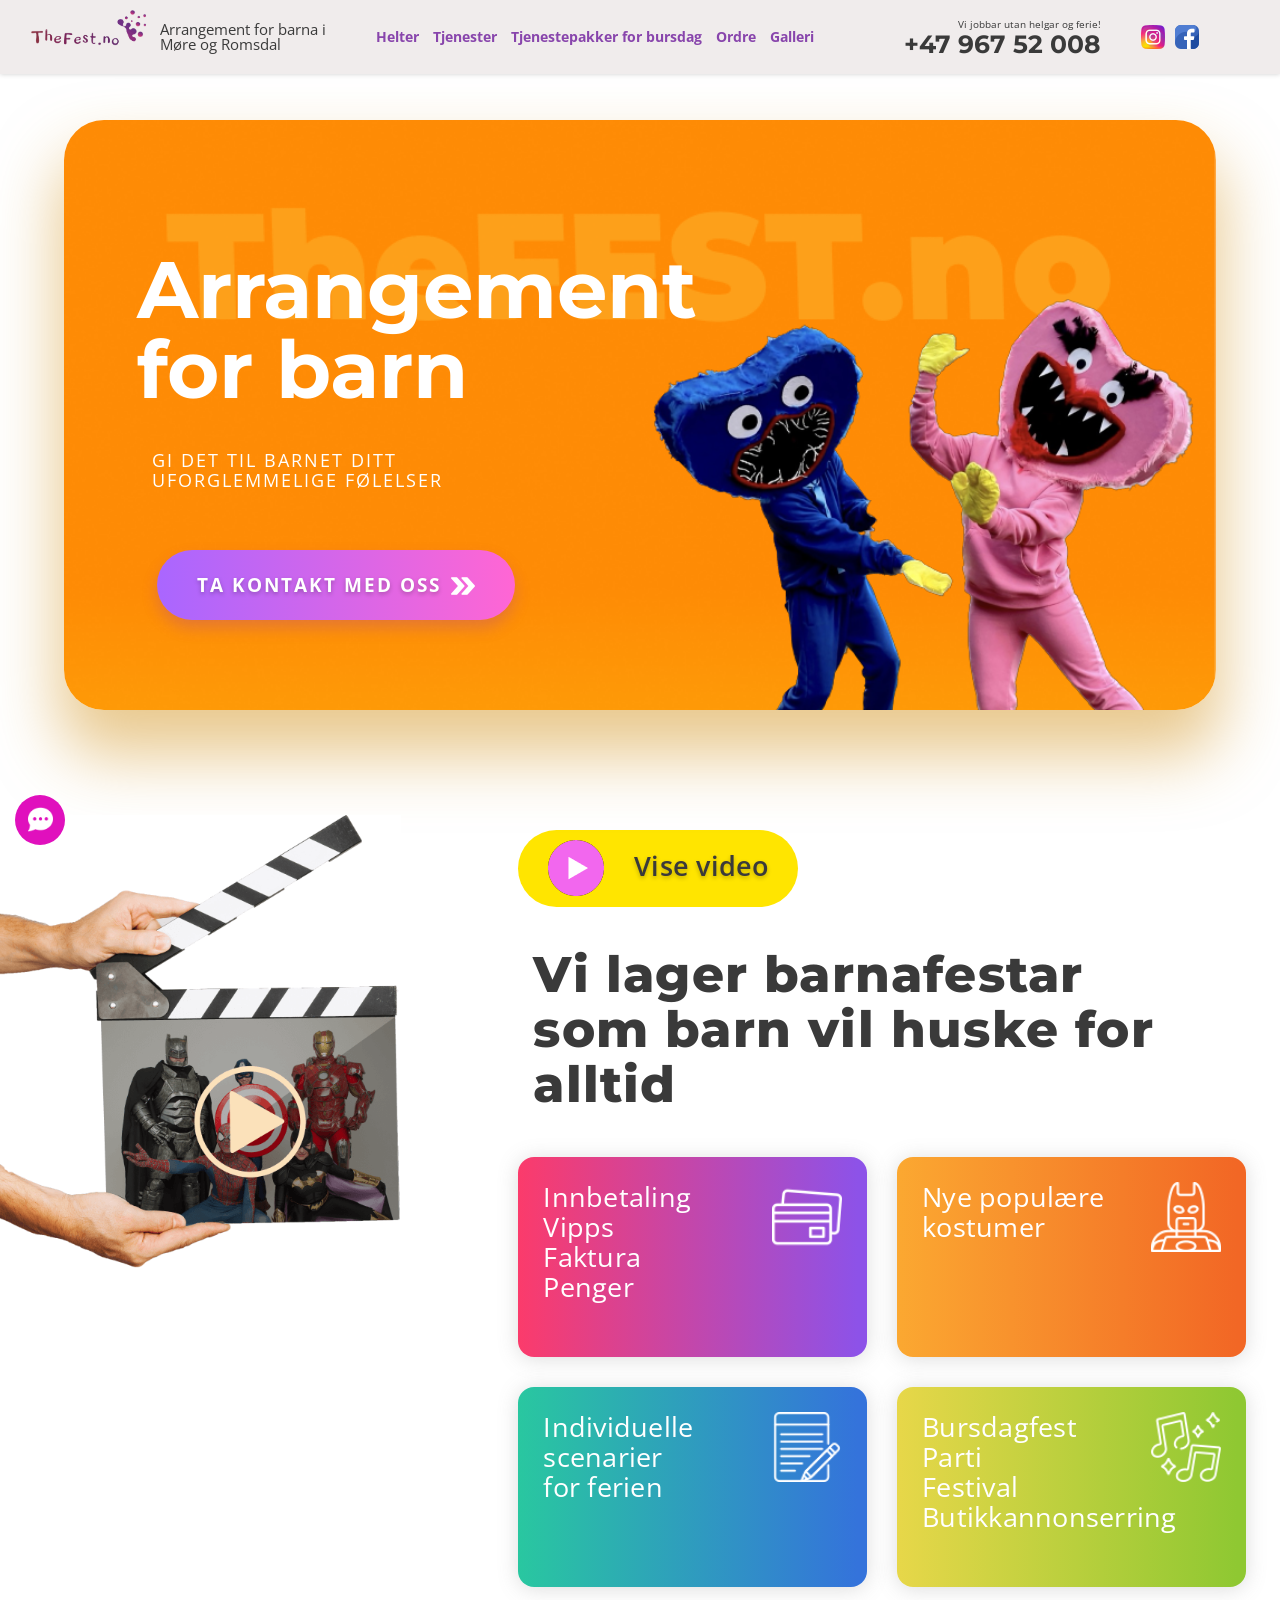
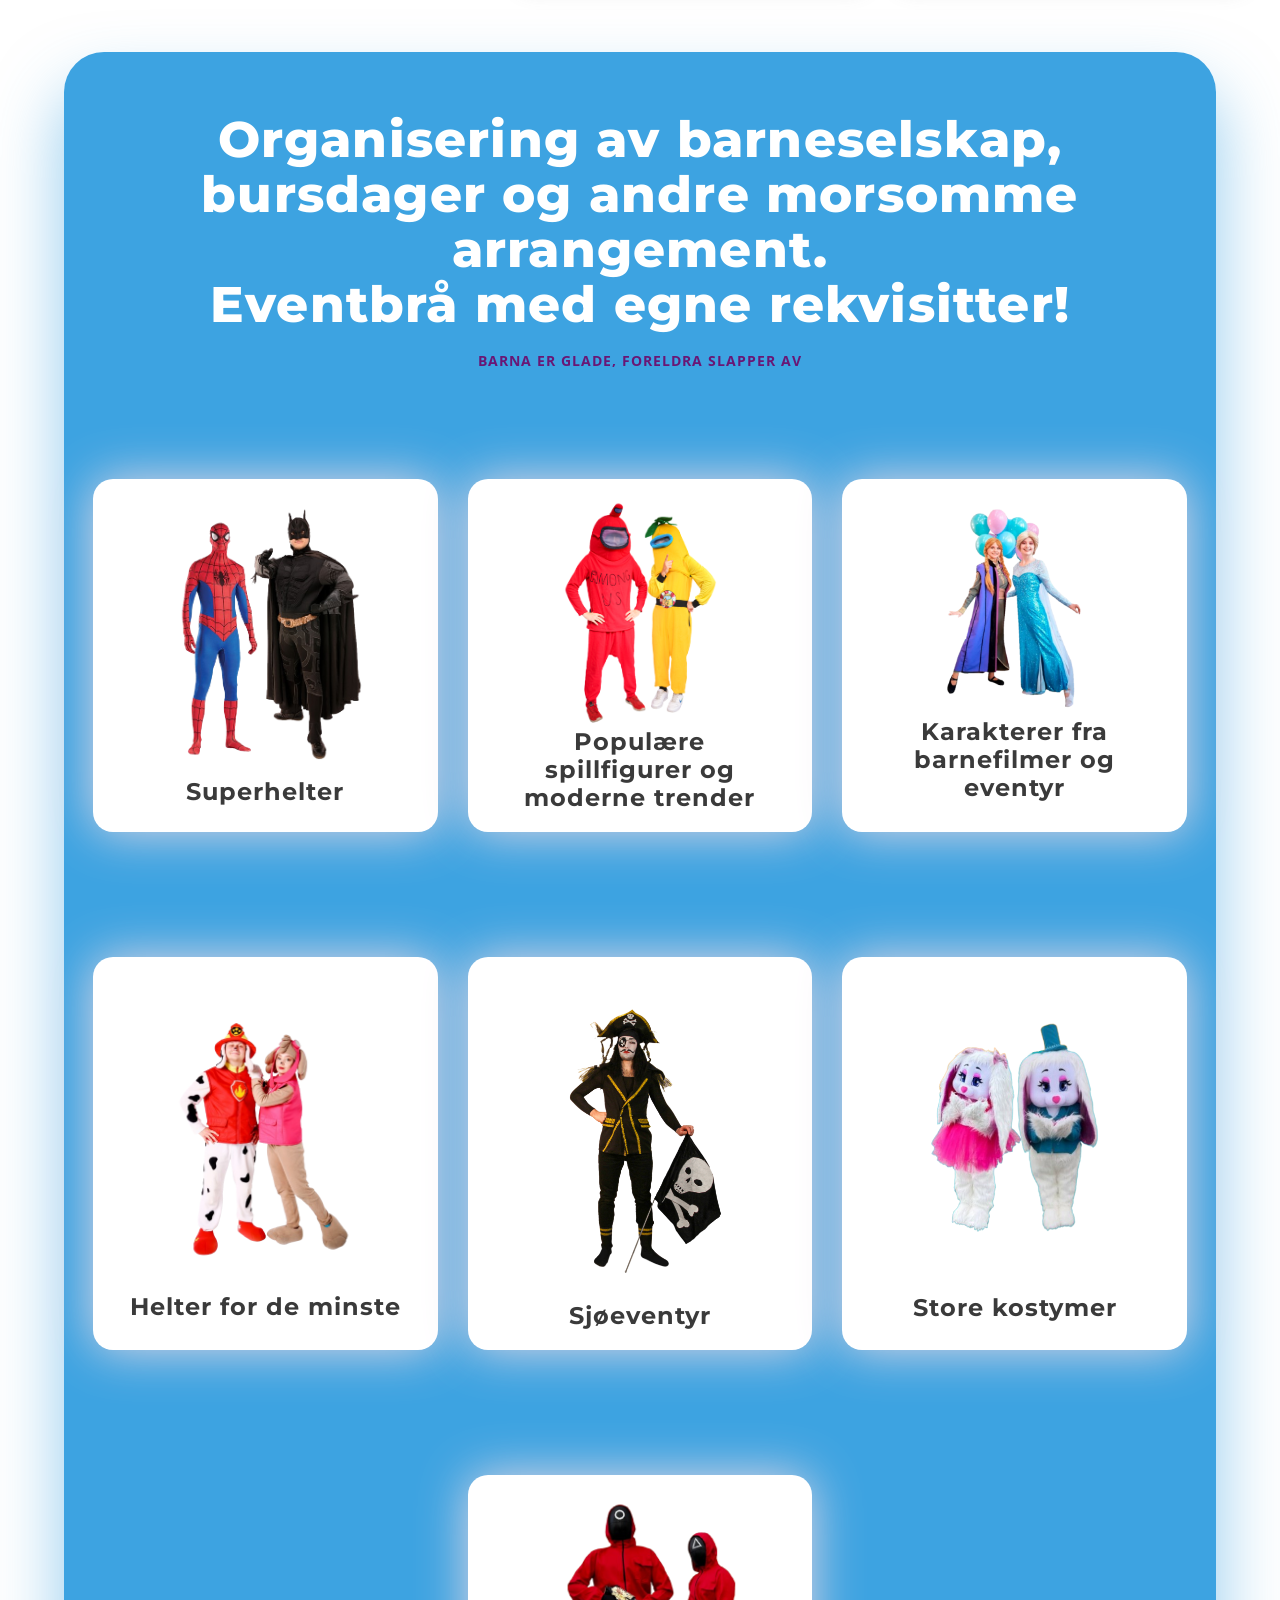
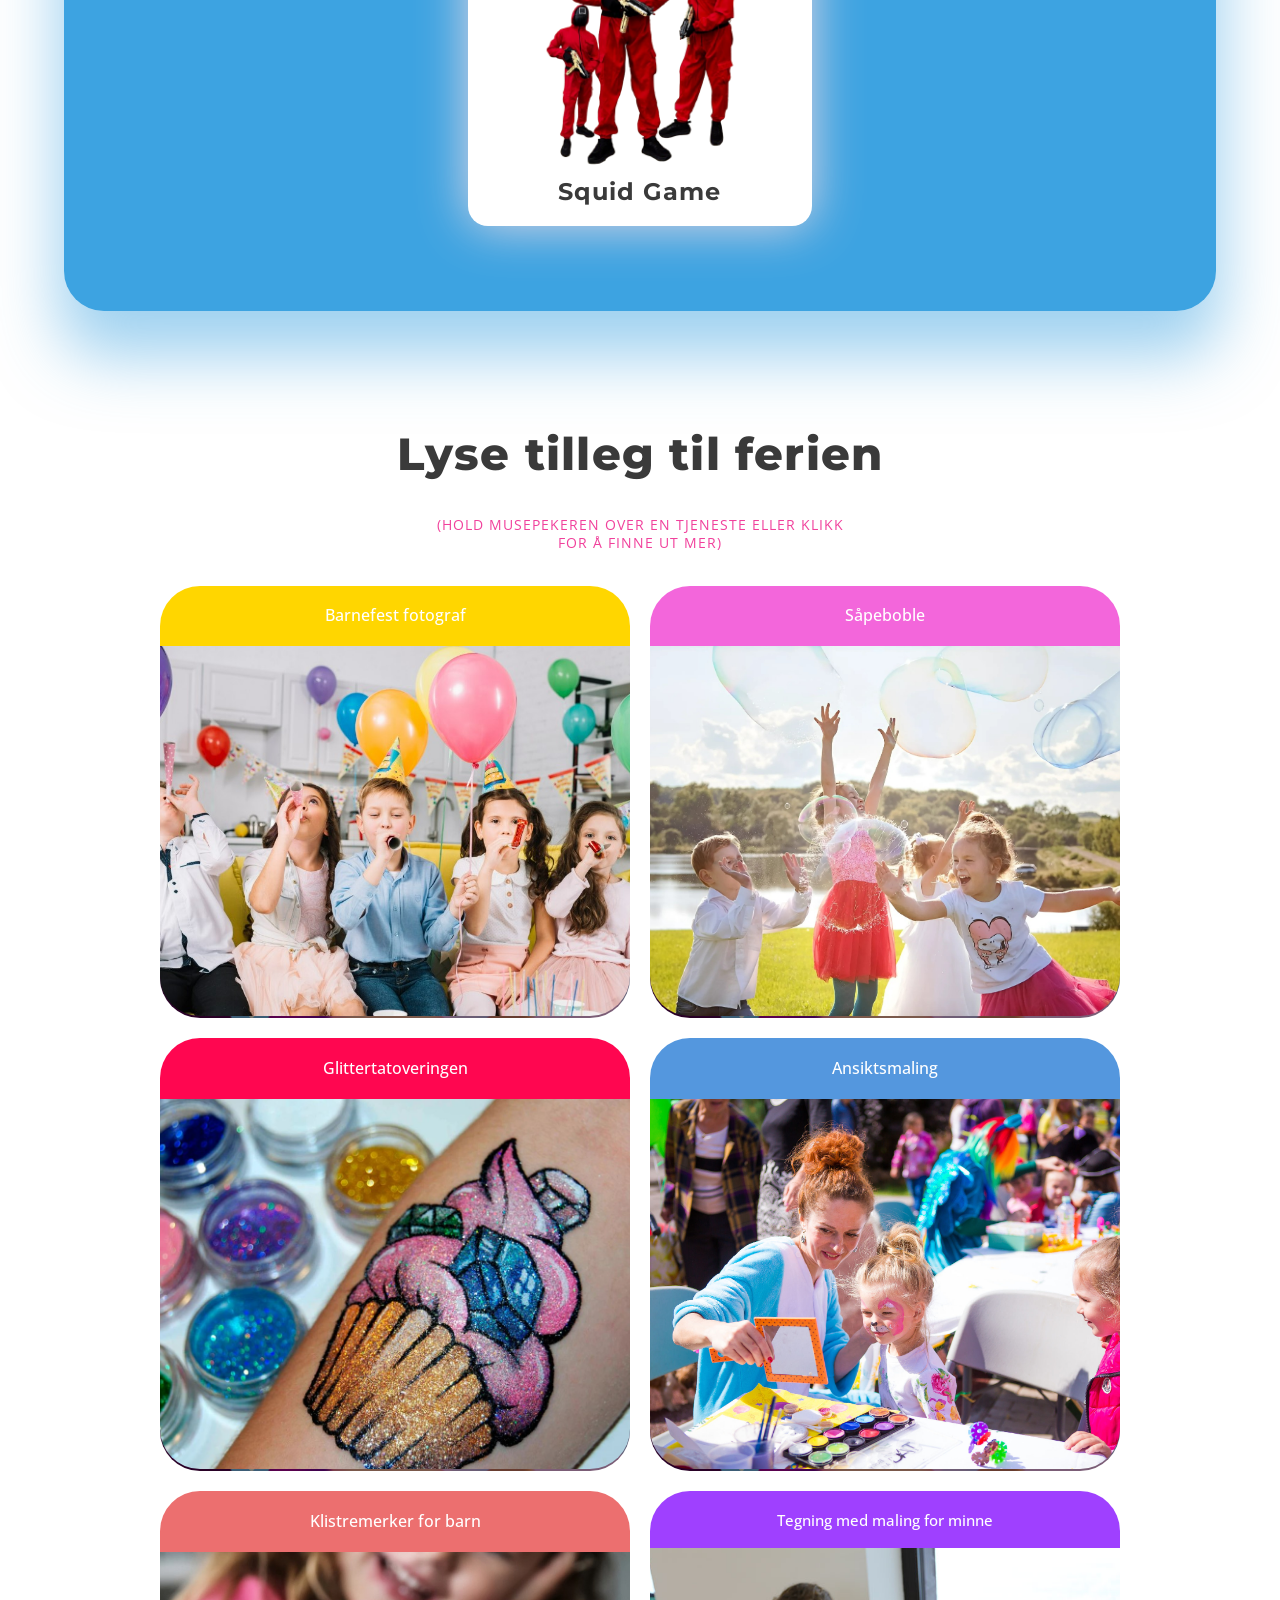
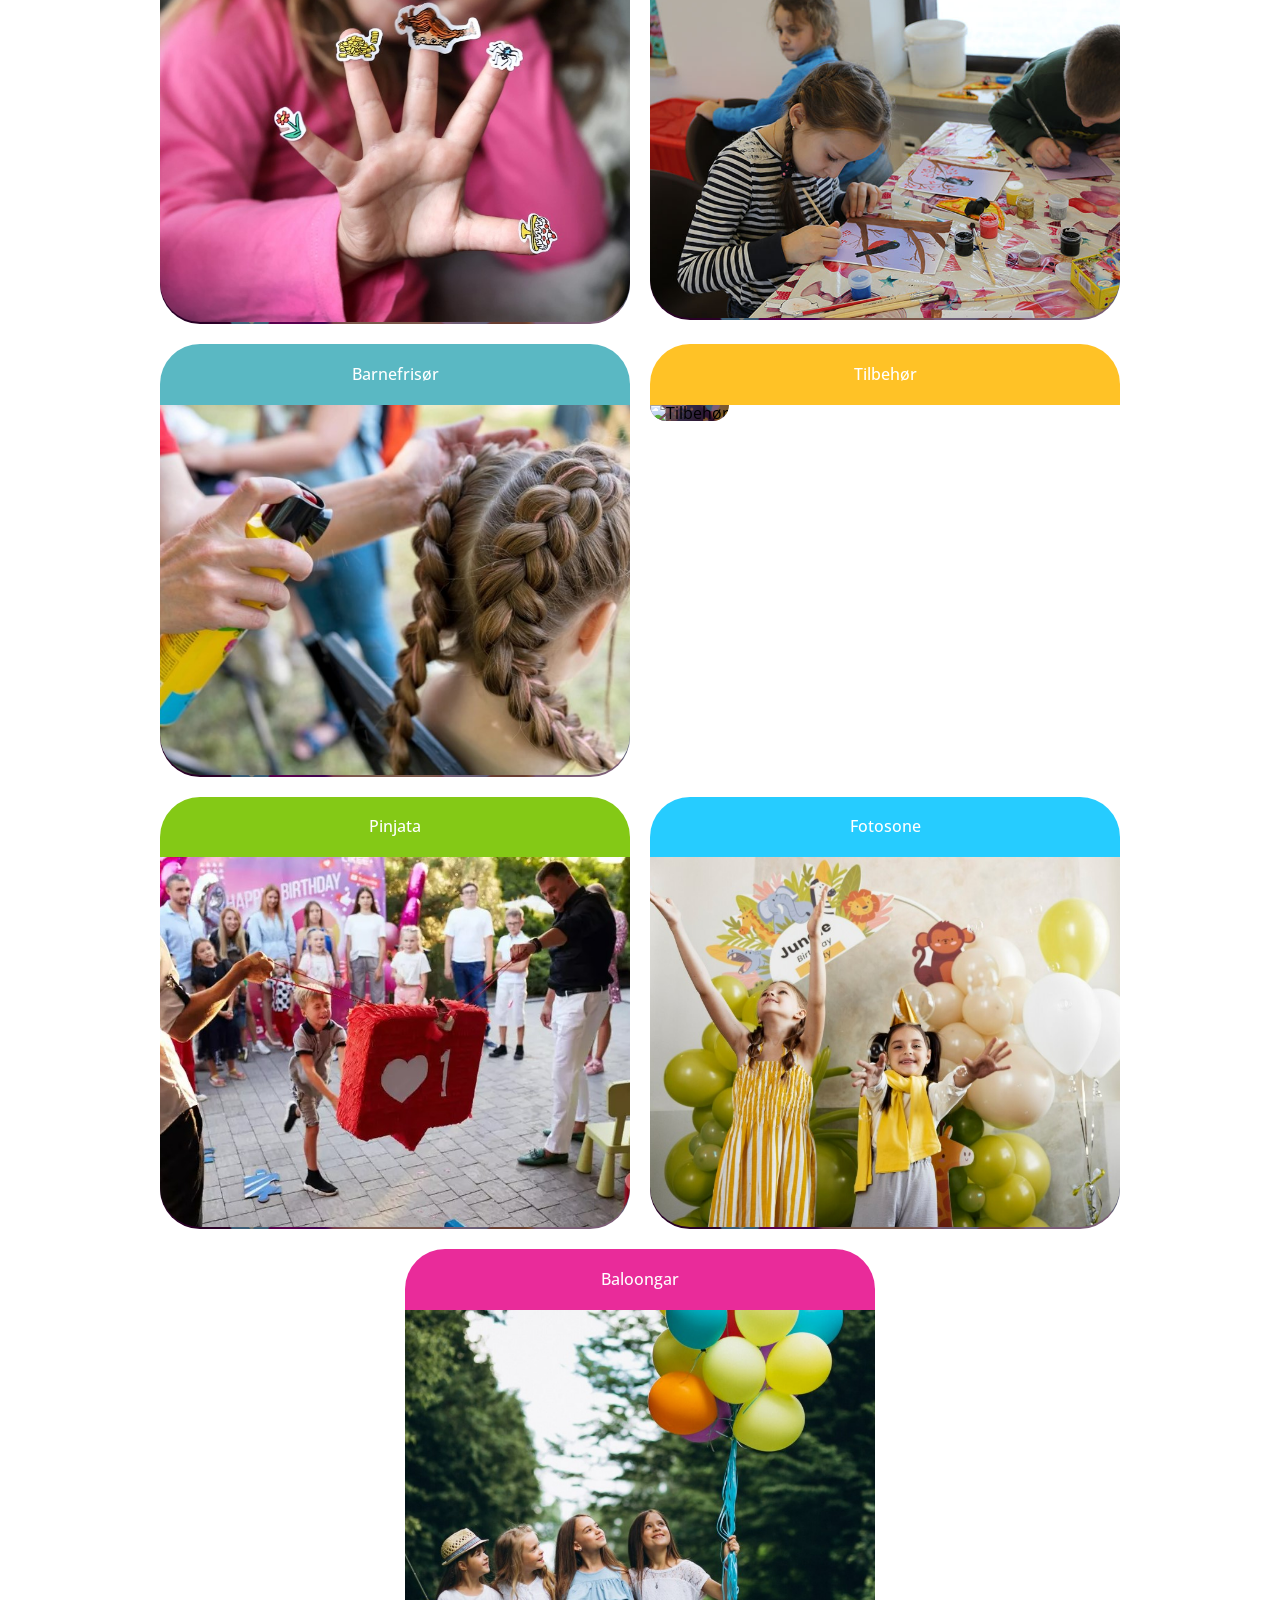
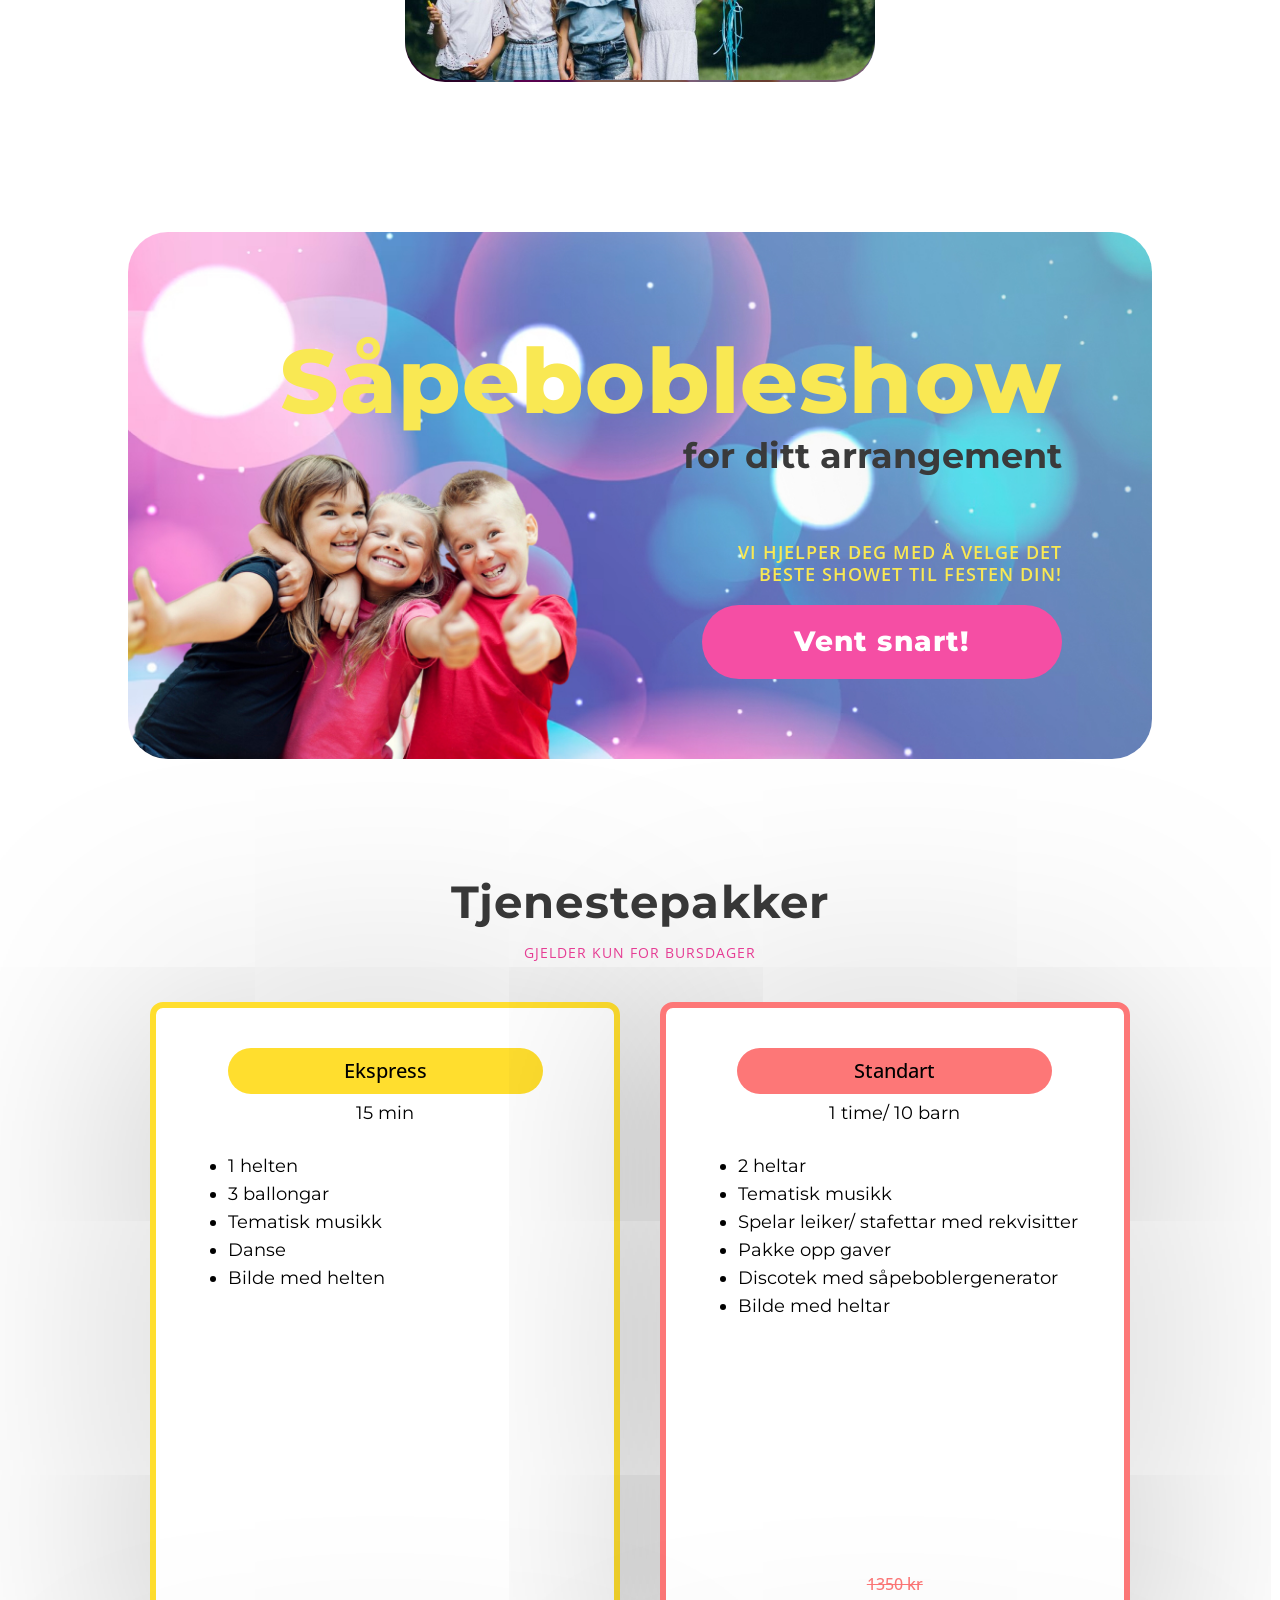
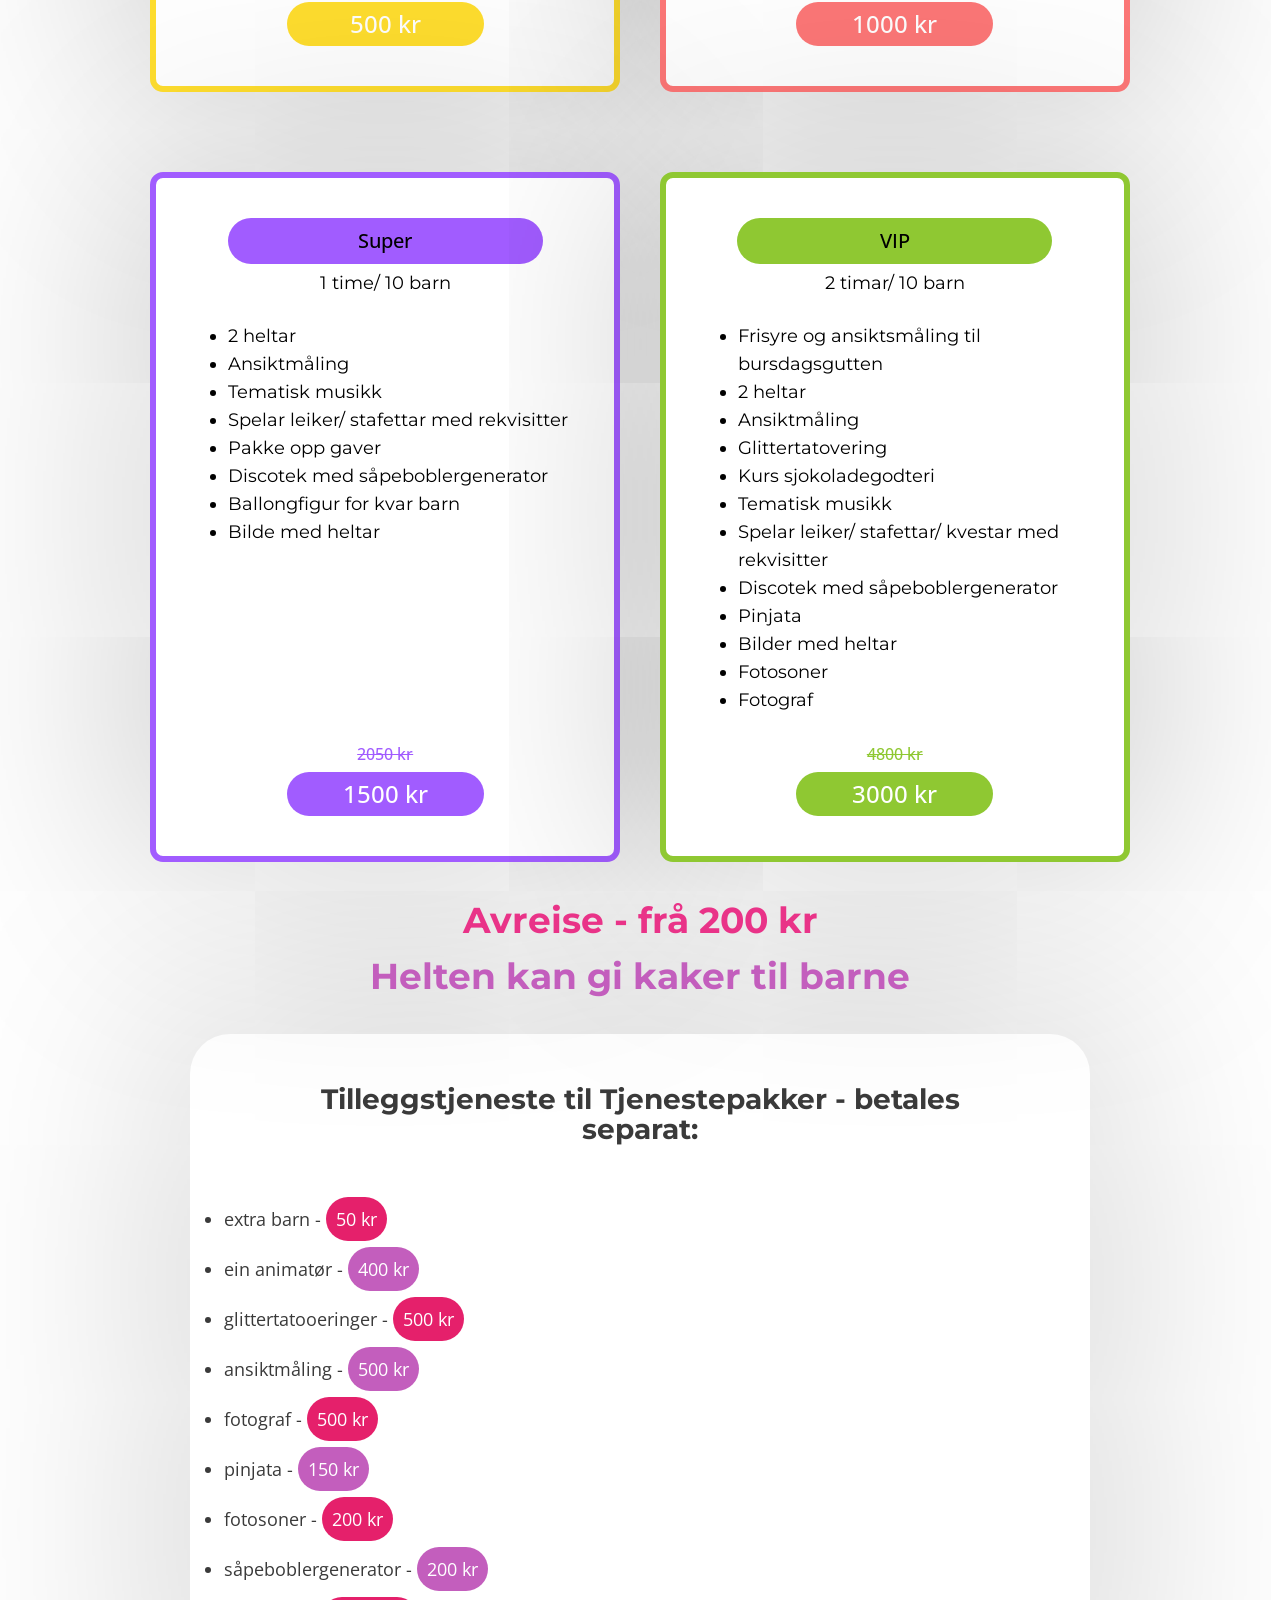
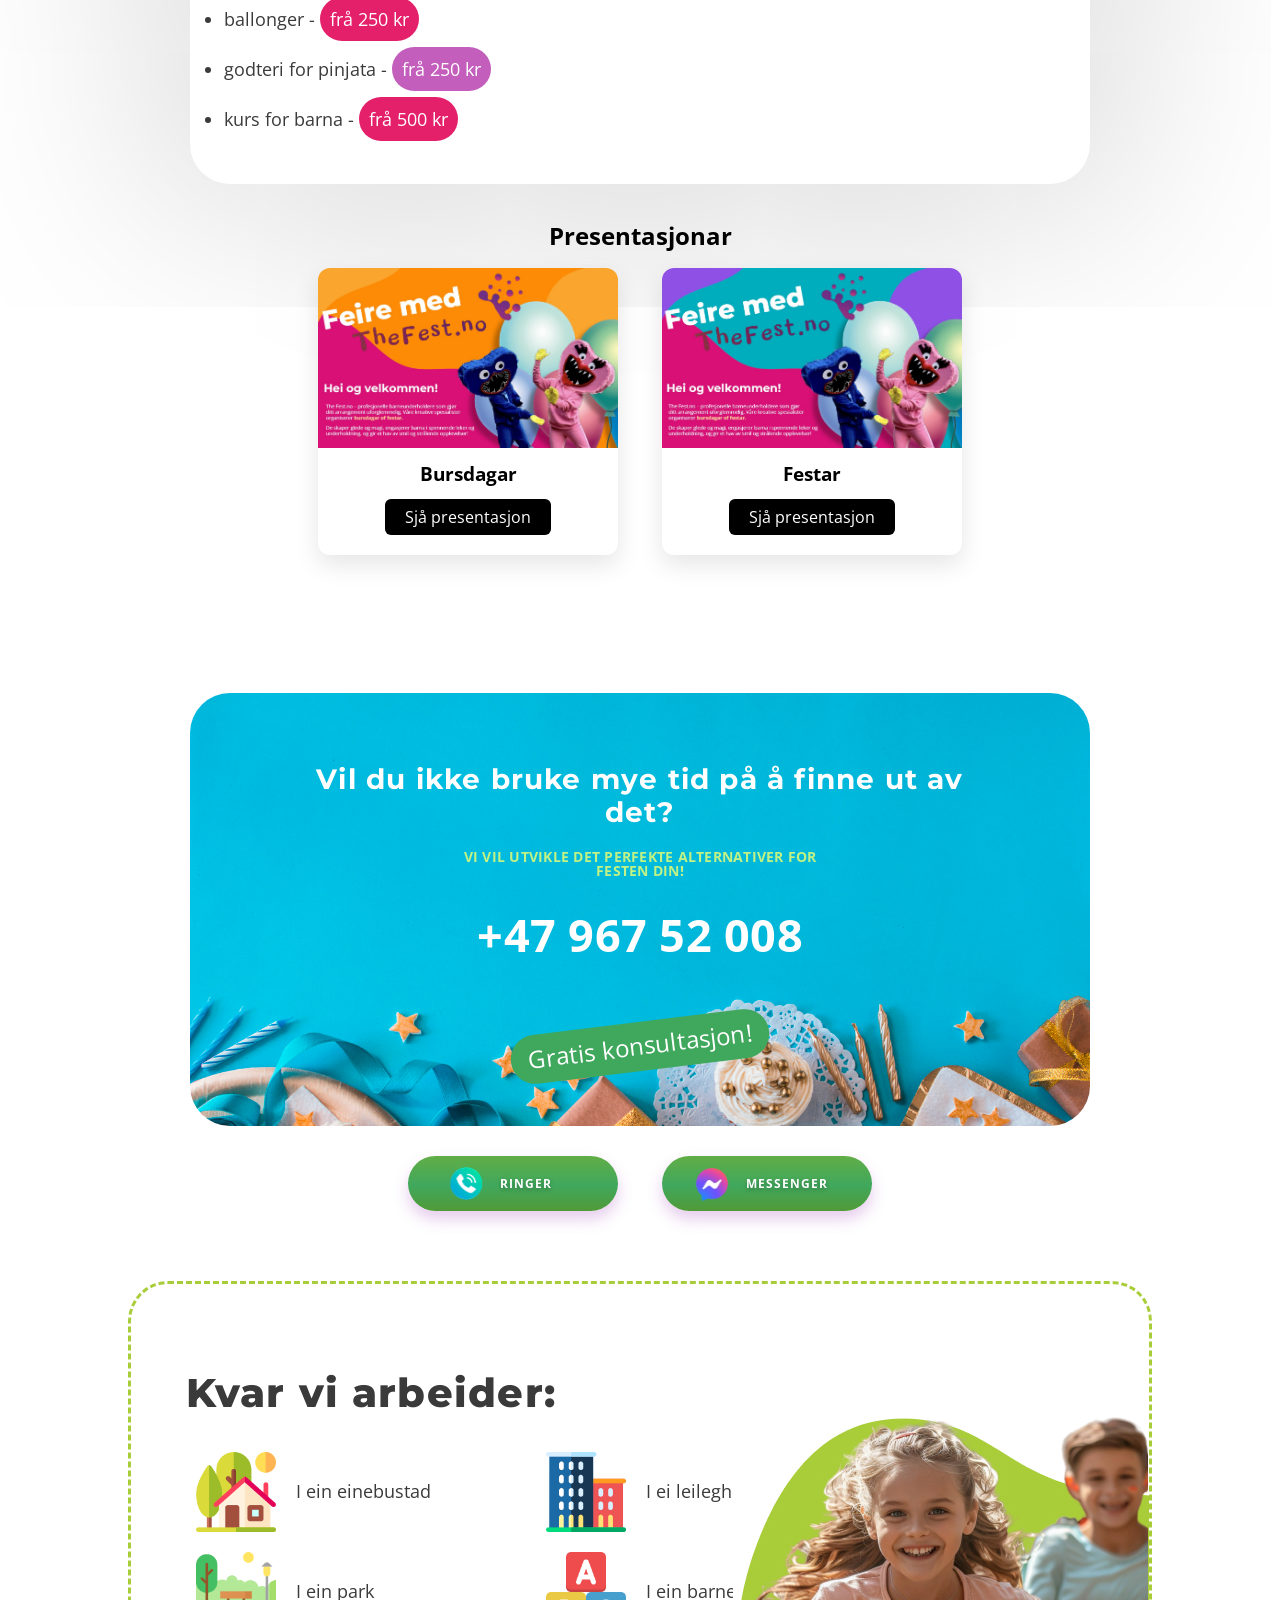
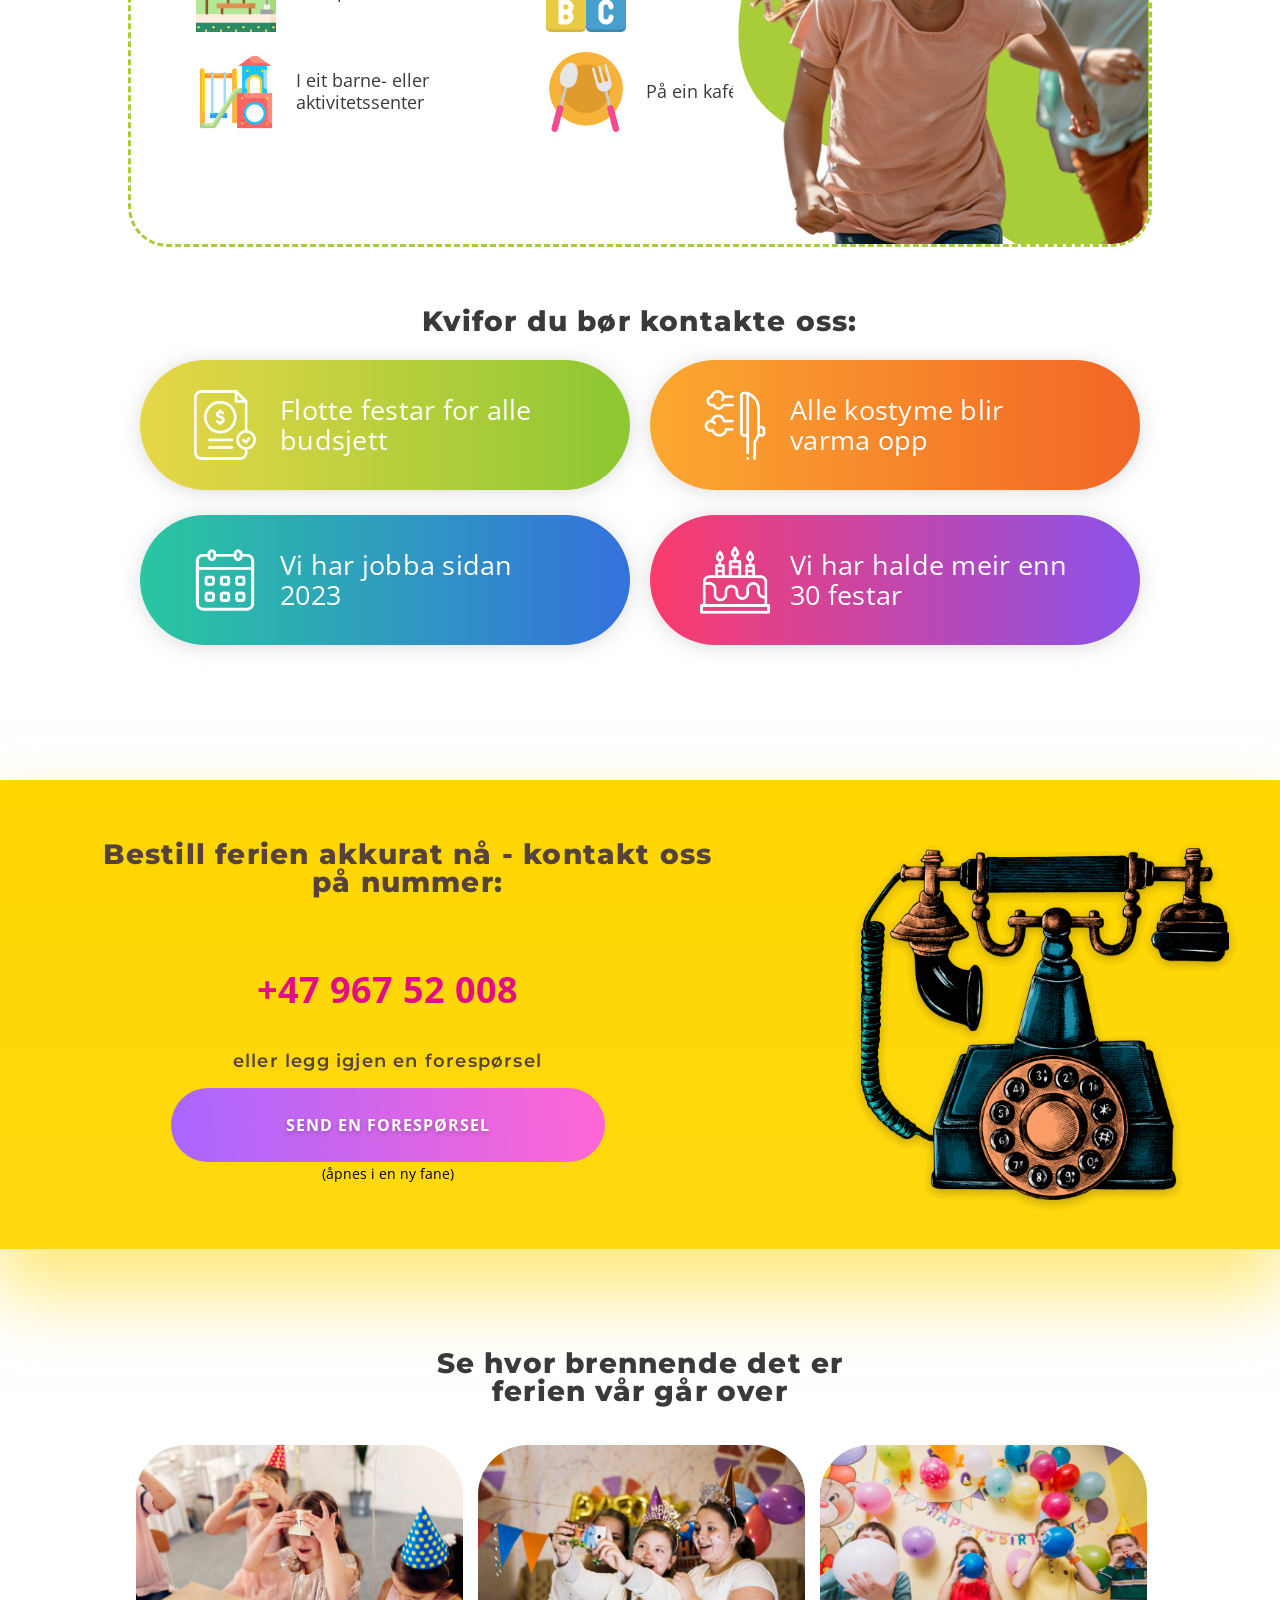
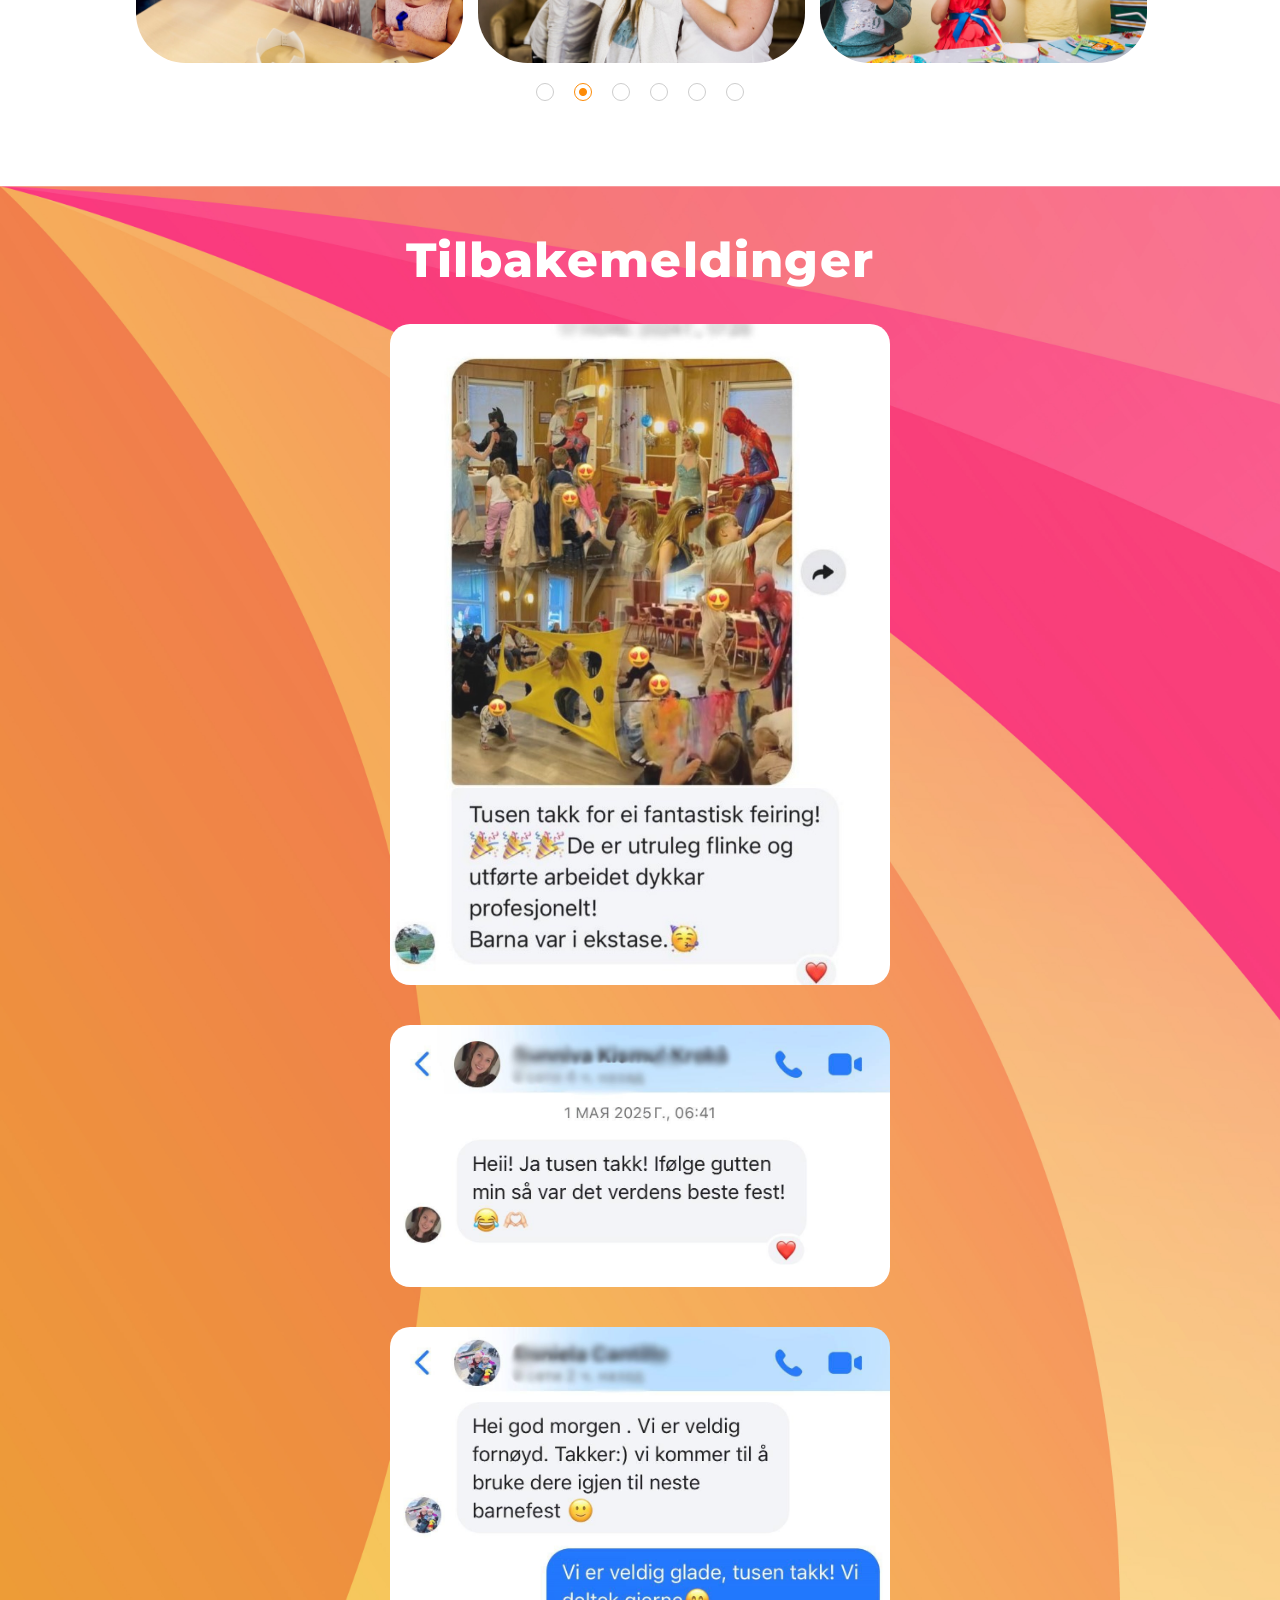
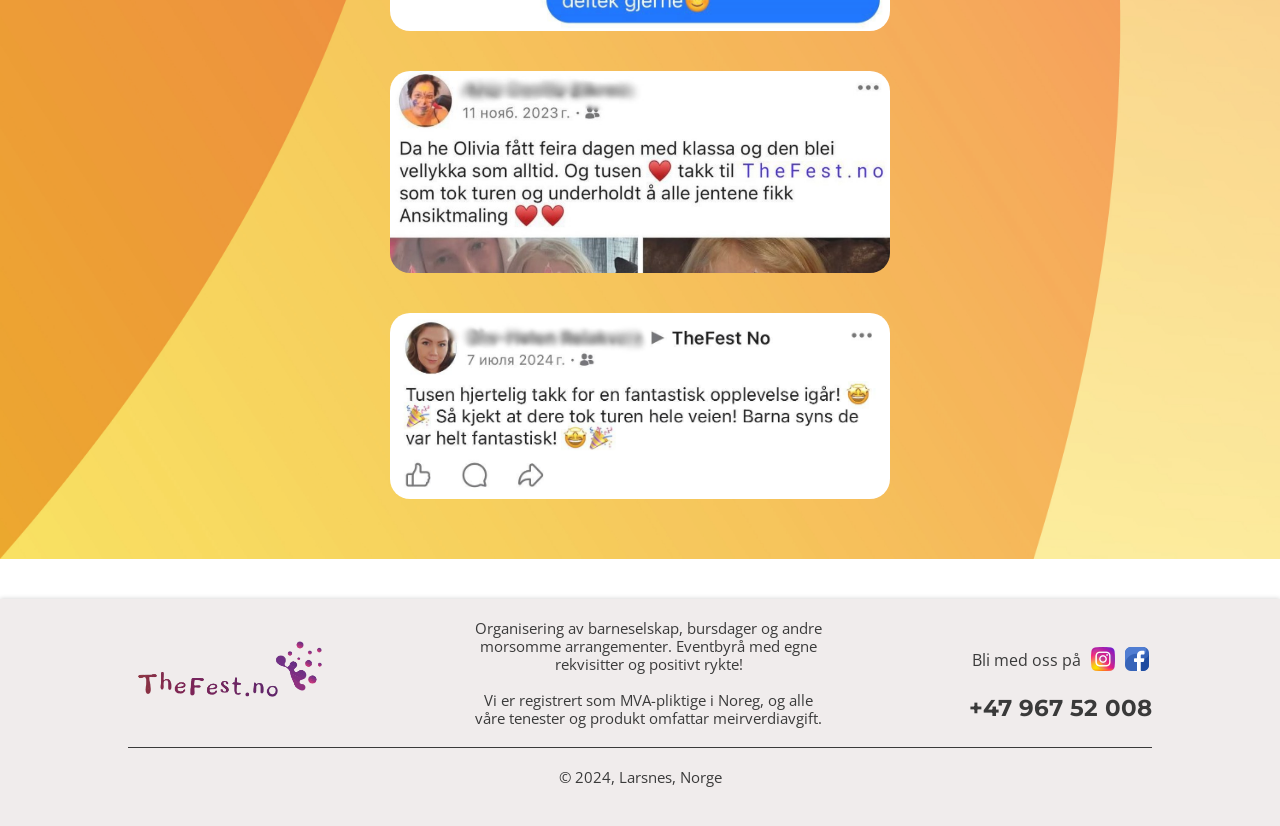
==== commit 5983f3a9: "Updates" ====
--- a/index.html
+++ b/index.html
@@ -114,7 +114,7 @@
   <!-- --Видео внутри титла -->
   <div id="overlay-video" class="overlay-video">
     <div class="video-container">
-      <video controls>
+      <video id="myVideo" controls>
         <source src="./i/img/Video.MOV" type="video/mp4">
 
       </video>
@@ -963,6 +963,38 @@
     </div>
   </div>
 
+  <!-- --Presentasjonar -->
+
+  <section class="presentations">
+    <h2>Presentasjonar</h2>
+
+    <!-- Bursdagar -->
+    <div class="presentation-card">
+      <img src="i/img/bursdagar_pres.jpg" alt="Bursdagar">
+
+      <h3>Bursdagar</h3>
+
+      <a href="i/img/Bursdagar.pdf" target="_blank" class="btn">
+        Sjå presentasjon
+      </a>
+    </div>
+
+    <!-- Festar -->
+    <div class="presentation-card">
+      <img src="i/img/festar_pres.jpg" alt="Festar">
+
+      <h3>Festar</h3>
+
+      <a href="i/img/Festar.pdf" target="_blank" class="btn">
+        Sjå presentasjon
+      </a>
+    </div>
+  </section>
+
+   
+
+
+
   <!-- --KONTAKT -->
   <div class="kontakt">
     <div class="kontakt_block">
--- a/css/style.css
+++ b/css/style.css
@@ -1,4 +1,4 @@
 @import url(https://fonts.googleapis.com/css2?family=Montserrat:ital,wght@0,100..900;1,100..900&family=Open+Sans:ital,wght@0,300..800;1,300..800&display=swap);
-/*! normalize.css v8.0.0 | MIT License | github.com/necolas/normalize.css */html{line-height:1;-webkit-text-size-adjust:100%}body{margin:0}h1{font-size:2em;margin:.67em 0}hr{box-sizing:content-box;height:0;overflow:visible}pre{font-family:monospace,monospace;font-size:1em}a{background-color:rgba(0,0,0,0)}abbr[title]{border-bottom:none;text-decoration:underline;text-decoration:underline dotted}b,strong{font-weight:bolder}code,kbd,samp{font-family:monospace,monospace;font-size:1em}small{font-size:80%}sub,sup{font-size:75%;line-height:0;position:relative;vertical-align:baseline}sub{bottom:-0.25em}sup{top:-0.5em}img{border-style:none}button,input,optgroup,select,textarea{font-family:inherit;font-size:100%;line-height:1.15}button,input{overflow:visible}button,select{text-transform:none}button,[type=button],[type=reset],[type=submit]{-webkit-appearance:button}button::-moz-focus-inner,[type=button]::-moz-focus-inner,[type=reset]::-moz-focus-inner,[type=submit]::-moz-focus-inner{border-style:none;padding:0}button:-moz-focusring,[type=button]:-moz-focusring,[type=reset]:-moz-focusring,[type=submit]:-moz-focusring{outline:1px dotted ButtonText}fieldset{padding:.35em .75em .625em}legend{box-sizing:border-box;color:inherit;display:table;max-width:100%;padding:0;white-space:normal}progress{vertical-align:baseline}textarea{overflow:auto}[type=checkbox],[type=radio]{box-sizing:border-box;padding:0}[type=number]::-webkit-inner-spin-button,[type=number]::-webkit-outer-spin-button{height:auto}[type=search]{-webkit-appearance:textfield;outline-offset:-2px}[type=search]::-webkit-search-decoration{-webkit-appearance:none}::-webkit-file-upload-button{-webkit-appearance:button;font:inherit}details{display:block}summary{display:list-item}template{display:none}[hidden]{display:none}*{box-sizing:border-box}body{margin:0}.sr-only:not(:focus):not(:active){clip:rect(1px, 1px, 1px, 1px);clip-path:inset(50%);height:1px;width:1px;margin:-1px;overflow:hidden;padding:0;position:absolute;white-space:nowrap}input,label,select,button,textarea{border:0;padding:0;display:inline-block;vertical-align:middle;white-space:normal;background:none;line-height:1;font-size:13px}input:focus{outline:0}button,input[type=reset],input[type=button],input[type=submit],input[type=checkbox],input[type=radio],select{-webkit-box-sizing:border-box;-moz-box-sizing:border-box;box-sizing:border-box}input[type=checkbox],input[type=radio]{width:13px;height:13px}input[type=search]{-webkit-appearance:textfield;-webkit-box-sizing:content-box}::-webkit-search-decoration{display:none}button,input[type=reset],input[type=button],input[type=submit]{overflow:visible;width:auto}::-webkit-file-upload-button{padding:0;border:0;background:none}textarea{vertical-align:top;overflow:auto}select[multiple]{vertical-align:top}.slick-slider{position:relative;display:block;box-sizing:border-box;-webkit-touch-callout:none;-webkit-user-select:none;-khtml-user-select:none;-moz-user-select:none;-ms-user-select:none;user-select:none;-ms-touch-action:pan-y;touch-action:pan-y;-webkit-tap-highlight-color:rgba(0,0,0,0)}.slick-list{position:relative;overflow:hidden;display:block;margin:0;padding:0}.slick-list:focus{outline:none}.slick-list.dragging{cursor:pointer;cursor:hand}.slick-slider .slick-track,.slick-slider .slick-list{-webkit-transform:translate3d(0, 0, 0);-moz-transform:translate3d(0, 0, 0);-ms-transform:translate3d(0, 0, 0);-o-transform:translate3d(0, 0, 0);transform:translate3d(0, 0, 0)}.slick-track{position:relative;left:0;top:0;display:block;margin-left:auto;margin-right:auto}.slick-track:before,.slick-track:after{content:"";display:table}.slick-track:after{clear:both}.slick-loading .slick-track{visibility:hidden}.slick-slide{float:left;height:100%;min-height:1px}[dir=rtl] .slick-slide{float:right}.slick-slide img{display:block}.slick-slide.slick-loading img{display:none}.slick-slide{display:none}.slick-slide.dragging img{pointer-events:none}.slick-initialized .slick-slide{display:block}.slick-loading .slick-slide{visibility:hidden}.slick-vertical .slick-slide{display:block;height:auto;border:1px solid rgba(0,0,0,0)}.slick-arrow.slick-hidden{display:none}.header{background-color:#f0ecec;padding:10px;padding-left:25px;padding-right:25px;display:flex;justify-content:space-between;align-items:center;position:fixed;top:0;left:0;right:0;z-index:4000;box-shadow:0 0 5px rgba(0,0,0,.2)}.header_logo{display:none;line-height:0;margin-bottom:15px}.header_logo_img{width:125px}.header_menu{width:30px;height:30px;display:flex;align-items:center;border-color:#3a3a3a}.header_menu_img{width:20px;height:20px;border-radius:3px;border-color:#3a3a3a;margin:auto}.header_text-logo{color:#3a3a3a;font-size:15px;font-family:"Open Sans",sans-serif;display:none}.header_contacts{padding-right:20px}.header_contacts_text{color:#3a3a3a;font-size:10px;line-height:15px;font-family:"Open Sans",sans-serif}.header_contacts_phone{color:#3a3a3a;font-size:25px;font-family:"Montserrat",sans-serif;font-weight:bold}.header_sosial-media{display:none}.header_tabs{display:none}.header-with-burger{position:relative}.burger{display:none;background:#fff;width:100%;position:fixed;top:60px;left:0;z-index:3600}.burger_list{list-style-type:none;padding-inline-start:0;padding-top:10px;padding-bottom:30px;padding-right:10px}.burger_list_item{margin-top:10px;margin-bottom:10px;margin-left:40px;margin-right:40px;border-bottom:1px solid #8845ac;padding-bottom:10px}.burger_list_item_link{text-decoration:none;color:#8845ac;font-weight:700}.burger_list_item_link:hover{background-color:#8845ac;color:#fff;padding:5px 10px;border-radius:40px;box-shadow:0 8px 15px rgba(157,52,184,.25)}.burger-overlay{display:none;position:fixed;top:0;left:0;width:100%;height:100%;background:rgba(0,0,0,.7);z-index:3500}.banner{margin-top:90px;margin-left:50px;margin-right:50px;padding-top:60px;overflow:hidden;box-shadow:0px 40px 65px 5px rgba(212,148,30,.5);background-image:url(../i/img/bg-500.png);background-size:cover;background-position:center;border-radius:40px;position:relative}.banner_main{padding:0 15px;display:flex;flex-direction:column;align-items:center}.banner_title{color:#fff;font-family:"Montserrat",sans-serif;font-weight:700;line-height:1.2;margin:0 0 40px 0;text-align:center;max-width:80%;text-align:center;font-size:8vw}.banner_button{margin:0 auto;border-radius:26px;font-size:14px;line-height:1.2;height:55px;text-align:center;padding-left:30px;padding-right:30px;max-width:280px;background:linear-gradient(267.08deg, #ff66d4 0.55%, #a966ff 99.66%);box-shadow:0 8px 15px rgba(157,52,184,.25);display:flex;align-items:center;justify-content:center;position:relative;font-family:"Open Sans",sans-serif;letter-spacing:2px;color:#fff;text-transform:uppercase;cursor:pointer;text-decoration:none;font-weight:700;text-shadow:0 2px 4px rgba(0,0,0,.25)}.banner_button:hover{transform:translateY(-2px);box-shadow:0 12px 20px rgba(157,52,184,.35)}.banner_text{margin:0;margin-bottom:40px;font-size:12px;line-height:20px;letter-spacing:2px;color:#fff;text-transform:uppercase;text-align:center;font-family:"Open Sans",Arial,sans-serif;font-weight:400;width:90%;max-width:250px}.banner_img{display:block;margin:auto;margin-top:40px;width:80%;max-width:360px;margin-bottom:0}.title-div_motor_button{display:none}.title-div{margin-left:50px;margin-right:50px;margin-top:80px}.title-div_text{padding-left:15px;padding-right:15px;font-family:"Montserrat",sans-serif;font-size:45px;font-weight:800;line-height:48px;text-align:left;letter-spacing:1.2px;color:#3a3a3a}.title-div_motor{display:none}.title-div_list_ul{list-style-type:none;padding-inline-start:0}.title-div_item{padding:25px 64px 25px 25px;font-size:19px;border-radius:16px;font-family:"Open Sans",sans-serif;line-height:19px;color:#fff;font-weight:400;letter-spacing:.25px;margin-bottom:15px;box-shadow:0 2px 20px rgba(119,119,119,.25);position:relative}.title-div_item_1{background:linear-gradient(90deg, #fb3b6b 0%, #8d52e8 97.38%)}.title-div_item_1::after{content:"";background:url(../i/img/card.png);position:absolute;right:25px;top:35px;width:50px;height:50px;background-size:50px 50px}.title-div_item_2{background:linear-gradient(90deg, #fba831 0%, #f26725 97.38%)}.title-div_item_2::after{content:"";background:url(../i/img/batman.png);position:absolute;right:25px;top:15px;width:50px;height:50px;background-size:50px 50px}.title-div_item_3{background:linear-gradient(90deg, #29c7a0 0%, #3473db 97.38%)}.title-div_item_3::after{content:"";background:url(../i/img/note.png);position:absolute;right:25px;top:17px;width:50px;height:50px;background-size:50px 50px}.title-div_item_4{background:linear-gradient(90deg, #e7d749 0%, #8fc832 97.38%)}.title-div_item_4::after{content:"";background:url(../i/img/party.png);position:absolute;right:25px;top:35px;width:50px;height:50px;background-size:50px 50px}.overlay-video{display:none;position:fixed;top:0;left:0;width:100%;height:100%;background-color:rgba(0,0,0,.8);justify-content:center;align-items:center;z-index:4000}.video-container{position:relative;display:block;width:20%;margin-left:auto;margin-right:auto;max-width:800px}video{width:100%;height:auto}.heroes_title{margin-top:65px;width:70%;margin-left:auto;margin-right:auto}.heroes_title_name{font-size:28px;line-height:28px;text-align:center;letter-spacing:1.2px;font-weight:800;font-family:"Montserrat",sans-serif;color:#3a3a3a}.heroes_title_text1{display:block;text-align:center;padding:20px 0 34px;font-size:14px;line-height:18px;text-transform:uppercase;letter-spacing:1px;color:#f1419c;font-family:"Open Sans",sans-serif;margin-bottom:65px}.heroes_grid_block{width:70%;max-width:430px;margin-top:70px;margin-left:auto;margin-right:auto;margin-bottom:100px;padding-left:20px;padding-right:20px;display:flex;flex-direction:column;background:#fff;box-shadow:0 0 50px #e4d8e4;border-radius:20px;position:relative;text-align:center;color:#3a3a3a;font-size:15px;line-height:22px;font-family:"Open Sans",sans-serif;font-weight:400;letter-spacing:.25px;padding-top:20px;cursor:pointer}.heroes_grid_block:hover{background:linear-gradient(90.86deg, #ae67fd 0.17%, #fc67d6 99.85%);box-shadow:0 10px 20px rgba(157,52,184,.35);transform:translateY(-2px)}.heroes_grid_block_img{justify-content:center;width:160px;max-width:250px;margin:auto}.heroes_grid_block_1{margin-top:55px}.heroes_grid_block_btn{font-size:12px;line-height:14px;background:linear-gradient(90.86deg, #ae67fd 0.17%, #fc67d6 99.85%);border-radius:64px;box-shadow:none;display:block;text-transform:uppercase;border:none;font-family:"Open Sans",sans-serif;letter-spacing:1px;text-shadow:0 2px 4px rgba(0,0,0,.25);padding:16px;text-align:center;max-width:none;margin:0 auto;width:185px;text-decoration:none;color:#fff;cursor:pointer;font-weight:700;margin-left:auto;margin-right:auto}.heroes_grid_block_btn:hover{background:linear-gradient(90.86deg, #b874ff 0.17%, #ff74e6 99.85%);box-shadow:0 4px 8px rgba(0,0,0,.25);transform:translateY(-2px)}.heroes_grid_block_heroes{font-family:"Montserrat",sans-serif;font-size:24px;line-height:28px;letter-spacing:1px;display:block;cursor:pointer;text-align:center;margin-top:50px;margin-bottom:30px}.heroes_grid_block_7{grid-column:2}.tilleg{width:80%;margin-left:auto;margin-right:auto}.tilleg_texthelp{display:block;text-align:center;padding:20px 0 34px;font-size:14px;line-height:18px;text-transform:uppercase;letter-spacing:1px;color:#f1419c;font-family:"Open Sans",sans-serif;max-width:420px;margin-left:auto;margin-right:auto}.tilleg_title{padding-bottom:39px;font-size:28px;display:block;text-align:center;line-height:28px;padding:20px 0;color:#3a3a3a;font-weight:800;letter-spacing:1.2px;font-family:"Montserrat",sans-serif}.tilleg_list{list-style:none;padding-inline-start:0px}.tilleg_list_frame{padding:0 15px;margin-top:15px;cursor:pointer}.tilleg_item-bg{border-radius:40px 40px 0 0;background:#ffd600;text-align:center;color:#fff;font-weight:500;font-size:16px;line-height:1.2;padding:1.3em 1em;height:max-content}.tilleg_item-bg_2{background:#f366db}.tilleg_item-bg_3{background:#ff0650}.tilleg_item-bg_4{background:#5497de}.tilleg_item-bg_5{background:#ec6f6f}.tilleg_item-bg_6{background:#9f40ff}.tilleg_item-bg_7{background:#5ab8c3}.tilleg_item-bg_8{background:#ffc226}.tilleg_item-bg_9{background:#84c916}.tilleg_item-bg_10{background:#26ccff}.tilleg_item-bg_11{background:#e92b9a}.tilleg_item-img{width:100%;border-radius:0 0 40px 40px}.tilleg_item-description{position:absolute;top:0;left:0;width:100%;display:block;font-size:14px;line-height:1.2;padding:20px;color:#fff;font-weight:500;font-family:"Montserrat",sans-serif;z-index:2000;visibility:hidden}.tilleg_item-description_price{background-color:#ff0650;margin-top:20px;border-radius:40px;text-align:center;width:fit-content;padding:10px 30px;font-size:12px;margin-left:auto;margin-right:auto;width:fit-content;max-width:90%}.tilleg_item-description_price_second{background-color:#33b31a;margin-top:10px;border-radius:40px;text-align:center;width:fit-content;padding:10px 30px;font-size:12px;margin-left:auto;margin-right:auto;width:fit-content;max-width:90%}.tilleg-help-block{width:fit-content;height:fit-content;position:relative;border-radius:0 0 40px 40px;background-image:url(../i/img/tilleghover.jpg);background-size:cover;background-position:top;margin-top:auto;margin-bottom:auto;background-color:rgba(58,58,58,.95);background-blend-mode:overlay}.show{position:relative;width:90%;max-width:470px;line-height:0;background-image:url(../i/img/show-bg-s.jpg);background-repeat:no-repeat;background-size:cover;background-position-x:center;background-position-y:bottom;border-radius:40px;margin-left:auto;margin-right:auto;margin-top:150px;margin-bottom:60px;padding-bottom:250px}.show_title{line-height:1.2;text-align:center;letter-spacing:1.2px;font-weight:800;font-family:"Montserrat",sans-serif;color:#f9e853;padding-top:95px;max-width:90%;margin-left:auto;margin-right:auto;font-size:8vw}.show_title_sec{font-size:20px;font-family:"Montserrat",sans-serif;color:#fff;line-height:1.2;text-align:center}.show_main-text{text-align:center;font-size:14px;line-height:1.2;text-transform:uppercase;letter-spacing:1px;color:#f9e853;font-weight:600;font-family:"Open Sans",sans-serif;margin-top:65px;margin-bottom:55px;width:310px;margin-left:auto;margin-right:auto}.show_vent-snart{font-size:38px;line-height:1.2;text-align:center;letter-spacing:1.2px;font-weight:800;font-family:"Montserrat",sans-serif;color:#fff;background:#f54ea4;width:315px;padding:20px 30px;margin-left:auto;margin-right:auto;border-radius:1000px}.show_wave1{width:100%}.show_wave2{width:100%;bottom:0}.kontakt{width:85%;max-width:400px;width:100%;margin-left:auto;margin-right:auto;margin-top:60px}.kontakt_block_h1{width:80%;margin-left:auto;margin-right:auto;font-size:28px;display:block;text-align:center;padding:20px 0;color:#3a3a3a;letter-spacing:1.2px;font-family:"Montserrat",sans-serif}.kontakt_block_txt{color:#f1419c;font-size:14px;line-height:18px;font-family:"Open Sans",sans-serif;text-transform:uppercase;text-align:center;display:block;width:80%;margin-left:auto;margin-right:auto;margin-bottom:30px}.kontakt_block_number{background-image:url(../i/img/gifts.jpg);background-size:cover;background-repeat:no-repeat;display:block;font-size:36px;line-height:1.2;padding:36px 0;font-family:"Open Sans",sans-serif;font-weight:bold;color:#fff;text-decoration:none;text-align:center;font-weight:700;letter-spacing:.25px;border-radius:40px}.kontakt_block_number_gratis{margin-top:20px;background-color:#40a85d;max-width:260px;display:block;text-align:center;margin-left:auto;margin-right:auto;margin-bottom:20px;color:#fff;transform:rotate(-7deg);border-radius:50px;font-weight:400;font-size:24px}.kontakt_btn{width:80%;margin-left:auto;margin-right:auto;display:block;text-align:center;margin-top:30px}.kontakt_btn_btn1{cursor:pointer;width:210px;padding:10px 30px 10px 55px;border-radius:64px;background:linear-gradient(180deg, #61ad46 0%, #40a85d 53%, #519a37 100%);font-size:12px;color:#fff;line-height:35px;text-transform:uppercase;letter-spacing:1px;text-shadow:0 2px 4px rgba(0,0,0,.25);text-align:center;font-weight:bold;vertical-align:middle;position:relative;margin-bottom:10px;box-shadow:0 8px 15px rgba(157,52,184,.25)}.kontakt_btn_btn1:before{content:"";position:absolute;display:block;left:45px;width:35px;height:35px;background-image:url(../i/img/phone.svg);background-repeat:no-repeat;background-position:0 0;background-size:100% 100%;margin:0 4px -6px -4px}.kontakt_btn_btn1:hover{background:linear-gradient(180deg, #72c357 0%, #50b973 53%, #61a848 100%);box-shadow:0 10px 20px rgba(157,52,184,.35);transform:translateY(-2px)}.kontakt_btn_btn2{cursor:pointer;width:210px;padding:10px 40px 10px 80px;border-radius:64px;background:linear-gradient(180deg, #61ad46 0%, #40a85d 53%, #519a37 100%);font-size:12px;color:#fff;line-height:35px;text-transform:uppercase;letter-spacing:1px;text-shadow:0 2px 4px rgba(0,0,0,.25);text-align:center;font-weight:bold;vertical-align:middle;position:relative;margin-bottom:10px;box-shadow:0 8px 15px rgba(157,52,184,.25)}.kontakt_btn_btn2:before{content:"";position:absolute;display:block;left:30px;width:40px;height:40px;background-repeat:no-repeat;background-position:0 -2px;background-size:100% 100%;background-image:url(../i/img/mes.svg)}.kontakt_btn_btn2:hover{background:linear-gradient(180deg, #72c357 0%, #50b973 53%, #61a848 100%);box-shadow:0 10px 20px rgba(157,52,184,.35);transform:translateY(-2px)}.second-h1{display:none}.second-txt{display:none}.prices{width:85%;max-width:400px;display:block;margin-left:auto;margin-right:auto;margin-top:100px}.prices_title{font-size:28px;display:block;text-align:center;line-height:1.2;padding:20px 0;color:#3a3a3a;letter-spacing:1.2px;font-family:"Montserrat",sans-serif}.prices_description{text-align:center;font-size:14px;line-height:18px;text-transform:uppercase;letter-spacing:1px;color:#f1419c;font-family:"Open Sans",sans-serif;margin-bottom:40px}.prices_pack{list-style-type:none;padding-inline-start:0}.prices_pack_block{max-width:460px;padding:20px 32px 40px;margin:0 auto 40px;border:6px solid;background-color:#fff;box-shadow:0 4px 250px rgba(0,0,0,.25);border-radius:13px;display:flex;flex-direction:column}.prices_pack_block_1{border-color:#ffde2e}.prices_pack_block_2{border-color:#fd7777}.prices_pack_block_3{border-color:#a15cff}.prices_pack_block_4{border-color:#8fc832}.prices_pack_block_title{text-align:center;line-height:46px;font-family:"Open Sans",sans-serif;font-weight:500;font-size:20px;border-radius:48px;margin-top:20px;width:80%;margin-left:auto;margin-right:auto}.prices_pack_block_title_1{background-color:#ffde2e}.prices_pack_block_title_2{background-color:#fd7777}.prices_pack_block_title_3{background-color:#a15cff}.prices_pack_block_title_4{background-color:#8fc832}.prices_pack_block_time{font-family:"Montserrat",sans-serif;margin-left:auto;margin-right:auto;font-size:18px;line-height:18px;margin-top:10px}.prices_pack_block_listin{margin-top:30px;list-style-type:disc;font-family:"Montserrat",sans-serif;font-size:18px;line-height:28px}.prices_pack_block_price{font-family:"Open Sans",sans-serif;font-weight:500;font-size:24px;text-align:center;margin-top:0;background-color:#ffde2e;color:#fff;padding:10px;border-radius:48px;width:50%;margin-left:auto;margin-right:auto}.prices_pack_block_price_1{background-color:#ffde2e;margin-top:70px}.prices_pack_block_price_2{background-color:#fd7777}.prices_pack_block_price_2_old{color:#fd7777;background-color:initial;text-decoration:line-through;font-size:16px}.prices_pack_block_price_3{background-color:#a15cff}.prices_pack_block_price_3_old{color:#a15cff;background-color:initial;text-decoration:line-through;font-size:16px}.prices_pack_block_price_4{background-color:#8fc832}.prices_pack_block_price_4_old{color:#8fc832;background-color:initial;text-decoration:line-through;font-size:16px}.prices_avreise{color:#e93388;font-family:"Montserrat",sans-serif;font-size:24px;font-weight:bold;text-align:center}.prices_kaker{color:#c35ebd;font-family:"Montserrat",sans-serif;font-size:24px;font-weight:bold;text-align:center;margin-top:5px;margin-bottom:10px}.prices_extra{border-radius:40px;padding:20px 4px 40px;box-shadow:0 4px 250px rgba(0,0,0,.25);margin-top:40px}.prices_extra_title{font-family:"Montserrat",sans-serif;color:#3a3a3a;font-weight:bold;font-size:22px;line-height:28px;letter-spacing:1.2;text-align:center;margin-bottom:50px;margin-top:30px}.prices_extra_list{font-family:"Open Sans",sans-serif;color:#3a3a3a;font-size:18px;line-height:50px;padding-inline-start:30px}.prices_extra_list_num{background-color:#e5206b;padding:10px;border-radius:30px;color:#fff}.prices_extra_list_num_2{background-color:#c35ebd}.where{width:85%;max-width:400px;display:block;margin-left:auto;margin-right:auto;margin-top:20px}.where_title{font-size:28px;line-height:28px;text-align:center;letter-spacing:1.2px;font-weight:800;font-family:"Montserrat",sans-serif;color:#3a3a3a}.where_list{list-style-type:none;padding-inline-start:0;padding-top:25px;width:max-content;margin-left:auto;margin-right:auto;justify-content:center}.where_list_item{display:flex;align-items:center;margin-bottom:20px;font-family:"Open Sans",sans-serif;color:#3a3a3a;font-size:18px;line-height:1.2;max-width:350px}.where_list_item_img{width:80px;margin-right:20px;margin-left:10px}.where-block{border:dashed #a9cd39;border-radius:40px;padding:30px 0px;width:90%;max-width:470px;margin-left:auto;margin-right:auto;margin-top:60px}.for-image{display:none}.why{width:80%;margin-left:auto;margin-right:auto;margin-top:60px}.why_title{font-size:28px;line-height:28px;text-align:center;letter-spacing:1.2px;font-weight:800;font-family:"Montserrat",sans-serif;color:#3a3a3a;margin-bottom:25px}.why_list{list-style-type:none;padding-inline-start:0;width:fit-content;margin-left:auto;margin-right:auto}.why_list_item{display:flex;align-items:center;padding:30px 36px;font-size:19px;border-radius:75px;font-family:"Open Sans",sans-serif;line-height:19px;color:#fff;font-weight:400;letter-spacing:.25px;margin-bottom:15px;box-shadow:0 2px 20px rgba(119,119,119,.25)}.why_list_item_1{background:linear-gradient(90deg, #e7d749 0%, #8fc832 97.38%)}.why_list_item_2{background:linear-gradient(90deg, #fba831 0%, #f26725 97.38%)}.why_list_item_3{background:linear-gradient(90deg, #29c7a0 0%, #3473db 97.38%)}.why_list_item_4{background:linear-gradient(90deg, #fb3b6b 0%, #8d52e8 97.38%)}.why_list_item_img{width:50px;margin-right:20px}.form_img-1500{display:none}.form{width:100%;margin-top:120px;text-align:center;background:linear-gradient(180deg, #ffd600 0%, #ffd910 100%);padding:60px 15px 35px;box-shadow:0px 40px 65px 5px rgba(255,214,1,.5)}.form_nyfane{font-family:"Open Sans",sans-serif;font-size:14px;line-height:14px;margin-top:5px}.form_title{font-size:28px;line-height:28px;text-align:center;letter-spacing:1.2px;font-weight:800;font-family:"Montserrat",sans-serif;color:#55433b}.form_num{margin-top:40px;margin-bottom:40px;font-size:36px;line-height:1.2;font-family:"Open Sans",sans-serif;font-weight:bold;color:#e10e86;font-weight:700;letter-spacing:.25px}.form_text{width:80%;margin-left:auto;margin-right:auto;font-size:18px;line-height:1.2;text-align:center;letter-spacing:1.2px;font-weight:600;font-family:"Montserrat",sans-serif;color:#55433b;margin-bottom:40px}.form_btn{background:linear-gradient(265.66deg, #ff66d4 0.55%, #a966ff 99.66%);font-size:12px;line-height:14px;border-radius:64px;box-shadow:none;text-transform:uppercase;font-family:"Open Sans",sans-serif;letter-spacing:1px;text-shadow:0 2px 4px rgba(0,0,0,.25);padding:16px;max-width:none;text-decoration:none;color:#fff;cursor:pointer;font-weight:700}.form_btn:hover{background:linear-gradient(265.66deg, #ff4dc3 0.55%, #9256ff 99.66%);box-shadow:0 4px 8px rgba(0,0,0,.25);transform:translateY(-2px)}.form_img{width:50%;max-width:250px;margin-top:40px}.arrow{width:50px;height:50px;padding:8px;background-color:#e010bd;position:fixed;right:15px;bottom:55px;border-radius:100%;text-align:center;vertical-align:middle}.arrow:active{background-color:#385469}.arrow-scroll{position:absolute;width:41px;top:5px;left:5px}.kontaktbutton{width:50px;height:50px;padding:8px;background-color:#e010bd;position:fixed;left:15px;bottom:55px;border-radius:100%;text-align:center;vertical-align:middle}.kontaktbutton_img{position:absolute;width:25px;top:12px;left:13px}.kontaktbutton:active{background-color:#385469}.gallery{margin-top:100px;width:70%;max-width:470px;margin-left:auto;margin-right:auto}.gallery__title{font-size:28px;line-height:28px;text-align:center;letter-spacing:1.2px;font-weight:800;font-family:"Montserrat",sans-serif;color:#3a3a3a;margin-bottom:40px}.gallery__slider{margin-bottom:15px;display:flex;justify-content:space-between}.gallery__slider__img{border-radius:50px;overflow:hidden;vertical-align:middle;transition:all .2s ease;cursor:pointer}.gallery__slider__img:hover{border-radius:70px}.gallery__slider__img:hover .gallery__slider__img_root{transform:scale(1.1)}.gallery__slider__img_root{width:100%;max-width:100%;vertical-align:top;height:100%;transition:all .4s ease}.dots-box{margin:0 auto;padding:5px;list-style-type:none;display:flex;justify-content:center}.dots-box>li{margin:0 10px}.dots-box button{width:18px;height:18px;cursor:pointer;background-color:rgba(0,0,0,0);border-radius:50%;border:1px solid rgba(0,0,0,.2);color:rgba(0,0,0,0);position:relative}.dots-box button:focus{outline:none}.dots-box button:hover{transform:scale(1.5)}.dots-box .slick-active button{border:1px solid #fd8b06;transition:all .3s ease;transform:scale(1)}.dots-box .slick-active button::before{content:"!";background-image:url(../i/img/point.png);width:100%;background-size:8px;background-repeat:no-repeat;position:absolute;margin-left:auto;margin-right:auto;left:4px;top:4px}.slick-slide{margin-right:7.5px;margin-left:7.5px}.feedback{margin-top:20px;padding-bottom:20px;text-align:center;background-image:url(../i/img/bgfeedbackparty.jpg);opacity:.9;background-size:cover;background-position-y:bottom;text-align:center}.feedback_title{font-size:28px;line-height:28px;text-align:center;letter-spacing:1.2px;font-weight:800;font-family:"Montserrat",sans-serif;color:#fff;margin-top:40px;margin-bottom:40px;padding-top:40px}.feedback_img{width:80%;margin-left:auto;margin-right:auto;margin-bottom:40px;border-radius:20px}*{margin-block-start:0;margin-block-end:0;scroll-behavior:smooth}html{font-family:"Open Sans",sans-serif;font-size:16px;line-height:1;scroll-behavior:smooth;width:100vw;overflow-x:hidden}.active{display:block}.none{display:none}body{position:relative}.footer{margin-top:40px;background-color:#f0ecec;box-shadow:0 0 5px rgba(0,0,0,.2)}.footer_inn{width:90%;max-width:470px;margin-left:auto;margin-right:auto;display:flex;justify-content:space-around;align-items:center}.footer_logo{width:140px}.footer_logo_img{width:100%}.footer_main-text{display:none}.footer_sec-text{display:none}.footer_sosial-media{display:flex;justify-content:space-evenly;list-style-type:none;padding-inline-start:0;column-gap:10px}.footer_sosial-media_inst:hover{filter:brightness(120%)}.footer_sosial-media_fb:hover{filter:brightness(120%)}.footer_tlf{color:#3a3a3a;font-size:18px;font-family:"Montserrat",sans-serif;font-weight:bold}.footer_location{display:none}.overlayhelter{margin-left:auto;margin-right:auto;margin-bottom:30px}.overlayhelter-block{background:#fff;padding:25px;border-radius:10px;max-width:450px;width:90%;text-align:center;box-shadow:0 4px 10px rgba(0,0,0,.3);position:relative;background-image:linear-gradient(90deg, rgba(238, 110, 245, 0.5), rgba(87, 185, 255, 0.5)),url(../i/img/baloong.png);background-size:cover;background-position:center;border-radius:20px;margin-left:auto;margin-right:auto}.close-button{position:sticky;top:10px;right:10px;background:#fff;color:#000;border:none;width:22px;height:22px;border-radius:50%;cursor:pointer;font-size:14px;display:flex;align-items:center;justify-content:center}.close-button:hover{background:#c5303d}.overlayhelter-title{font-size:24px;font-family:"Montserrat",sans-serif;font-weight:bold;margin-bottom:24px;text-align:left}.overlayhelter-price{margin-bottom:12px;text-align:left}.overlayhelter-price-number{font-size:14px;font-weight:bold;font-family:"Montserrat",sans-serif;background-color:#3db413;color:#fff;padding:6px 12px;border-radius:16px;margin-right:8px}.overlayhelter-price-text{font-size:14px;color:#000;margin-left:4px}.overlayhelter-video{width:100%;max-width:400px;margin:8px 0;border-radius:5px;margin-bottom:24px}.overlayhelter-textblock-subtitle,.overlayhelter-textblock-subtitle-2{font-size:24px;font-weight:bold;margin-bottom:20px;text-align:left;font-family:"Montserrat",sans-serif}.overlayhelter-textblock-subtitle-text,.overlayhelter-textblock-extratext{font-size:15px;color:#000;text-align:left;margin-bottom:24px}.overlayhelter-textblock-grid{display:grid;grid-template-columns:repeat(2, 1fr);gap:6px;margin:8px 0;margin-bottom:24px}.overlayhelter-textblock-grid-item{display:flex;flex-direction:column;align-items:left}.overlayhelter-textblock-grid-item img{width:100px;height:200px;object-fit:cover;margin-left:auto;margin-right:auto}.overlayhelter-textblock-grid-item p{margin-top:4px;font-size:14px;font-weight:bold;font-family:"Montserrat",sans-serif;background:linear-gradient(90deg, #c366f0 0%, #ec66dc 100%);color:#fff;padding:6px 12px;border-radius:16px;margin-right:8px;width:auto}.overlayhelter-textblock{width:100%;max-width:300px;margin-left:auto;margin-right:auto}.header_contacts{margin-right:5px;text-align:right}.header_right-part{display:flex;align-items:center}.header_sosial-media{display:flex;list-style-type:none;justify-content:space-between;margin-right:20px;padding-inline-start:0}.header_sosial-media_inst{margin-right:5px;line-height:0}.header_sosial-media_inst:hover{filter:brightness(120%)}.header_sosial-media_fb{margin-left:5px;line-height:0}.header_sosial-media_fb:hover{filter:brightness(120%)}.banner{margin-left:auto;margin-right:auto;width:80%;max-width:500px;background-image:url(../i/img/bg-500.png);background-size:cover}.title-div{margin-left:auto;margin-right:auto;width:75%;max-width:500px}.heroes_grid_block{padding-top:20px;padding-left:30px;padding-right:30px}.heroes_grid_block_img{width:250px;max-width:300px;top:-150px}.heroes_grid_block_img_2{width:185px}.tilleg{margin-left:auto;margin-right:auto;width:75%;max-width:500px}.tilleg_title{font-size:45px;line-height:45px}.tilleg_item-description{padding:20px 40px;font-size:14px}.tilleg_item-description_price{font-size:14px;width:fit-content;max-width:90%}.tilleg_item-description_price_second{font-size:14px;width:fit-content;max-width:90%}.show{width:70%;padding-bottom:300px}.show_main-text{color:#3a3a3a;font-weight:600}.show_title{font-weight:800;line-height:1.2;font-size:38px}.show_main-text{margin-bottom:20px}.show_vent-snart{font-size:28px}.where-block{width:70%}.form_title{width:80%;margin-left:auto;margin-right:auto}.feedback_img{max-width:500px}.footer_inn{width:70%}.overlayhelter-block{max-width:500px}.overlayhelter-title{font-size:26px}.overlayhelter-price-number{font-size:16px}.overlayhelter-price-text{font-size:16px}.overlayhelter-textblock-subtitle,.overlayhelter-textblock-subtitle-2{font-size:22px}.overlayhelter-textblock-subtitle-text,.overlayhelter-textblock-extratext{font-size:16px}.overlayhelter-textblock-grid-item p{font-size:16px}.overlayhelter-video{max-width:380px}.overlayhelter-textblock{max-width:380px}.header_text-logo{display:block;margin-left:10px;margin-top:7px}.header_menu-block{display:flex}.header_contacts{margin-right:20px}.banner{width:80%;max-width:800px;margin-left:auto;margin-right:auto;background-image:url(../i/img/bg-800.png)}.banner_title{font-size:55px;line-height:55px;max-width:450px;margin-top:25px}.banner_text{font-size:18px;max-width:350px;margin-bottom:60px}.banner_button{font-size:19px;line-height:19px;height:70px;max-width:428px;border-radius:48px}.banner_button::after{content:url(../i/img/fast-forward.png);padding-left:10px;padding-top:5px}.banner_img{margin-top:65px;width:80%;max-width:410px}.title-div{width:80%;max-width:800px;margin-left:auto;margin-right:auto}.title-div_text{font-size:50px;line-height:55px;text-align:center}.title-div_motor{position:relative;width:100vw;left:-17vw;height:606px;display:block;margin-bottom:60px}.title-div_motor_button{display:block;font-size:24px;line-height:70px;max-width:280px;width:280px;padding:10px 28px;border-radius:60px;background:#ffe500;color:#3a3a3a;font-weight:600;bottom:-90px;left:228px;text-align:center;text-decoration:none;line-height:22px;font-family:"Open Sans",sans-serif;letter-spacing:.25px;height:auto;text-shadow:0 2px 4px rgba(0,0,0,.25);margin-left:auto;margin-right:auto}.title-div_motor_button::before{content:url(../i/img/play-icon.png);margin-right:20px;vertical-align:middle}.title-div_motor_button:hover{transform:translateY(-5px);box-shadow:0 10px 20px rgba(0,0,0,.3)}.title-div_motor_img{position:absolute;width:600px;max-width:600px}.title-div_list_ul{display:grid;grid-template-columns:50% 50%;grid-template-rows:1fr 1fr;grid-template-areas:"f s" "t l";column-gap:30px;row-gap:30px}.title-div_item{margin-bottom:0}.title-div_item_1{grid-area:f}.title-div_item_2{grid-area:s}.title-div_item_2::after{top:30px}.title-div_item_3{grid-area:t}.title-div_item_3::after{top:30px}.title-div_item_4{grid-area:l}.heroes_title{width:80%}.heroes_title_name{font-size:45px;line-height:45px}.heroes_title_text1{margin-bottom:20px}.heroes_grid{display:grid;grid-template-columns:1fr 1fr;width:70%;max-width:600px;margin-left:auto;margin-right:auto;grid-gap:30px;grid-template-areas:"first sec" "third  forth" "fifth  sixth"}.heroes_grid_block{padding-top:20px;width:100%;margin-bottom:25px}.heroes_grid_block_heroes{display:flex;justify-content:center;margin-top:0;margin-bottom:auto;padding-bottom:20px}.heroes_grid_block_1{grid-area:first}.heroes_grid_block_2{grid-area:sec}.heroes_grid_block_3{grid-area:third}.heroes_grid_block_4{grid-area:forth}.heroes_grid_block_5{grid-area:fifth}.heroes_grid_block_6{grid-area:sixth}.heroes_grid_block_img{width:200px;max-width:200px;top:-120px}.heroes_grid_block_img_2{width:155px}.heroes_grid_block_2{margin-top:55px}.tilleg{width:80%;max-width:800px;margin-left:auto;margin-right:auto}.tilleg_item-img{height:307px;object-fit:cover}.tilleg_title{margin-top:75px}.tilleg_list{display:grid;grid-template-columns:50% 50%;grid-template-rows:1fr 1fr;column-gap:30px;row-gap:30px;justify-content:center}.tilleg_item-description{font-size:12px;padding:20px 30px}.tilleg_item-description_price{font-size:12px;width:95%;max-width:95%;margin-top:10px}.tilleg_item-description_price_second{font-size:12px;width:95%;max-width:95%}.show{width:80%;max-width:786px;background-image:url(../i/img/show-bg-m.jpg);background-position-x:left;padding-bottom:20px}.show_main-text{text-align:right;margin-right:70px;width:270px;color:#f9e853}.show_vent-snart{margin-bottom:60px;background:#f54ea4;margin-right:40px;width:245px}.show_title{font-size:48px;text-align:right;margin-right:70px}.show_title_sec{text-align:right;margin-right:70px}.kontakt{width:90%;max-width:642px}.kontakt_block{margin-left:auto;margin-right:auto}.kontakt_block_h1{display:none}.kontakt_block_txt{display:none}.kontakt_block_number{background-size:cover;border-radius:40px;padding:50px 0 35px;font-size:45px;font-weight:bold;color:#fff}.kontakt_block_number_gratis{font-size:24px;padding:10px;margin-top:60px}.kontakt_btn_btn1{margin-right:20px}.kontakt_btn_btn2{margin-left:20px}.second-h1{display:block;width:60%;margin-left:auto;margin-right:auto;font-size:28px;text-align:center;line-height:1.2;padding:20px 0;color:#fff;letter-spacing:1.2px;font-family:"Montserrat",sans-serif}.second-txt{display:block;color:#c1f285;font-size:14px;line-height:14px;font-family:"Open Sans",sans-serif;text-transform:uppercase;text-align:center;width:360px;margin-left:auto;margin-right:auto;margin-bottom:30px}.prices{width:90%;max-width:642px}.prices_extra_title{width:80%;margin-left:auto;margin-right:auto;font-size:28px;line-height:30px}.why_list{width:600px;max-width:600px}.why_list_item{padding:30px 120px}.where-block{width:80%;max-width:786px}.form{display:block}.form_img{display:block;margin-left:auto;margin-right:auto;width:50%;max-width:280px}.gallery{width:80%;max-width:786px}.gallery__title{max-width:500px;margin-left:auto;margin-right:auto}.footer_inn{width:80%;max-width:786px;flex-direction:column;padding-top:20px;padding-bottom:40px}.footer_logo{width:200px}.footer_main-text{display:block;color:#3a3a3a;font-size:16px;line-height:1.2;text-align:center;width:80%}.footer_sec-text{margin-top:10px;margin-bottom:10px;display:block;line-height:1}.footer_tlf{font-size:20px;margin-top:20px}.maingrid-for-900{display:grid;grid-template-columns:repeat(2, 1fr);gap:6px;margin:8px 0;margin-bottom:24px}.overlayhelter-block{max-width:750px;background-image:linear-gradient(90deg, rgba(238, 110, 245, 0.5), rgba(87, 185, 255, 0.5)),url(../i/img/baloong-horisont.png);background-position:right}.overlayhelter-title{margin-bottom:14px;text-align:center;font-size:40px}.overlayhelter-textblock{max-width:600px;margin-top:15px;margin-bottom:15px}.overlayhelter-textblock-grid{margin-bottom:13px}.maingrid-for-900{display:grid;grid-template-columns:50% 45%;grid-template-areas:"grid-for-900-block1 grid-for-900-block2";gap:5%;margin-top:30px}.grid-for-900{display:flex;flex-direction:column;align-items:left}.overlayhelter-textblock-subtitle-2{margin-top:10px}.overlayhelter-price{text-align:center}.header_menu{display:none}.header_logo{display:block}.header_text-logo{display:none}.header_tabs{display:block}.header_tabs_list{list-style-type:none;padding-inline-start:0;display:flex;gap:14px;font-size:14px}.tabs-link{text-decoration:none;color:#8845ac;font-weight:700;border-radius:40px}.tabs-link:hover{background-color:#8845ac;color:#fff;padding:5px 10px;border-radius:40px;box-shadow:0 8px 15px rgba(157,52,184,.25)}.burger{display:none}.banner{display:flex;width:90%;justify-content:space-around;max-width:100%;padding-top:35px;margin-top:120px;min-height:515px;background-image:url(../i/img/bg-992.png);background-position-y:top}.banner_main{width:500px;max-width:500px;min-width:500px}.banner_title{text-align:left;max-width:350px;margin-top:95px;font-size:60px;line-height:60px}.banner_text{text-align:left;max-width:350px}.banner_img-block{width:500px;padding-right:40px;position:relative}.banner_img{position:absolute;bottom:0;max-width:initial;width:100%}.banner_main{padding-left:inherit}.banner_button{text-align:left;padding-left:40px;padding-right:40px}.title-div{width:90%;max-width:1200px;display:flex}.title-div_motor{flex-grow:1;margin-bottom:65px}.title-div_motor_img{width:100%;top:25px;left:80px}.title-div_motor_button{font-size:27px;max-width:345px;width:280px;margin-left:0;margin-top:40px}.title-div_motor_button::before{margin-right:30px}.title-div_text{text-align:left;margin-top:40px;margin-bottom:45px}.title-div_list_ul{grid-template-rows:160px 160px}.div-for1200{flex-grow:1}.heroes{max-width:100%;width:90%;margin-right:auto;margin-left:auto;background-color:#3da3e1;border-radius:40px;padding-bottom:60px;box-shadow:0px 40px 65px 5px rgba(61,163,225,.5)}.heroes_title_name{padding-top:60px;color:#fff}.heroes_title_text1{font-weight:700;color:#691775}.heroes_grid{width:95%;max-width:95%;grid-template-columns:1fr 1fr 1fr;grid-template-areas:"first sec third" "forth fifth  sixth" "seventh seventh seventh"}.heroes_grid_block_3{margin-top:55px}.tilleg{width:80%;max-width:1800px}.tilleg_item-img{height:370px;object-fit:cover}.tilleg_title{margin-top:100px}.tilleg_list{grid-template-columns:1fr 1fr 1fr 1fr;grid-template-rows:1fr 1fr 1fr 1fr 1fr 1fr;grid-template-areas:"tf tf ts ts" "tt tt tfr tfr" " tfv tfv tsx tsx" "tsn tsn te te" "tpin tpin tfot tfot" ". tbal tbal .";column-gap:20px;row-gap:20px;width:1fr}.tilleg_list_frame{padding:0;margin-top:0}.tilleg_item-description{font-size:16px;padding:40px}.tilleg_item-description_text{width:80%;max-width:80%;margin-left:auto;margin-right:auto}.tilleg_item-description{margin-right:auto}.tilleg_item-description_price{font-size:16px;width:80%;max-width:80%;margin-top:20px}.tilleg_item-description_price_second{font-size:16px;width:80%;max-width:80%}.tf{grid-area:tf}.ts{grid-area:ts}.tt{grid-area:tt}.tfr{grid-area:tfr}.tfv{grid-area:tfv}.tsx{grid-area:tsx}.tsn{grid-area:tsn}.te{grid-area:te}.tpin{grid-area:tpin}.tfot{grid-area:tfot}.tbal{grid-area:tbal}.tilleg_item-bg_6{font-size:15px}.tilleg_list_frame:hover .tilleg_item-img{visibility:hidden}.tilleg_list_frame:hover .tilleg-help-block{background-image:url(../i/img/tilleghover.jpg);background-size:cover;background-position:top;background-color:rgba(58,58,58,.95);background-blend-mode:overlay;visibility:visible;margin-top:auto;margin-bottom:auto}.tilleg_list_frame:hover .tilleg-help-block .tilleg_item-description{position:absolute;top:0;left:0;width:100%;display:block;line-height:1.2;color:#fff;font-weight:500;font-family:"Montserrat",sans-serif;z-index:2000;visibility:visible;font-size:16px;padding:40px}.tilleg_list_frame:hover .tilleg-help-block .tilleg_item-description_text{width:80%;max-width:80%;margin-left:auto;margin-right:auto}.tilleg_list_frame:hover .tilleg-help-block .tilleg_item-description{margin-right:auto}.tilleg_list_frame:hover .tilleg-help-block .tilleg_item-description_price{background-color:#ff0650;margin-top:20px;border-radius:40px;text-align:center;width:fit-content;padding:10px 30px;margin-left:auto;margin-right:auto;font-size:16px;width:80%;max-width:80%}.tilleg_list_frame:hover .tilleg-help-block .tilleg_item-description_price_second{background-color:#33b31a;margin-top:10px;border-radius:40px;text-align:center;width:fit-content;padding:10px 30px;margin-left:auto;margin-right:auto;font-size:16px;width:80%;max-width:80%}.show{width:80%;max-width:1800px;background-image:url(../i/img/show-bg-l.jpg)}.show_title{text-align:right;margin-right:120px;font-size:70px}.show_title_sec{text-align:right;margin-right:120px;font-size:30px;color:#3a3a3a}.show_main-text{margin-right:120px;color:#f9e853}.show_vent-snart{margin-right:95px}.prices{max-width:1000px}.prices_title{font-size:45px;line-height:45px}.prices_pack_block{width:400px;max-width:400px}.prices_pack_block_price_1{margin-top:100px}.prices_avreise{font-size:36px}.prices_kaker{font-size:36px;margin-top:20px}.grid-1{gap:0px}.grid-2{gap:0px}.why_list{display:grid;grid-template-columns:1fr 1fr;column-gap:20px;row-gap:10px;width:800px;max-width:800px}.why_list_item{padding:30px 36px}.kontakt{max-width:1000px}.where-block{max-width:1800px}.form{background-repeat:no-repeat;background-image:url(../i/img/form-bg.jpg);background-size:cover;background-position:top}.form_img{width:90%;max-width:300px}.form_btn{font-size:16px}.form_text{margin-bottom:15px}.form_for-1200{display:flex;gap:40px;justify-content:center}.form_for-1200_text{display:flex;flex-direction:column}.gallery{max-width:1800px}.feedback{margin-top:80px;margin-bottom:40px}.feedback_title{text-align:left;padding-top:60px;margin-left:auto;margin-right:auto;margin-bottom:50px;font-size:48px;text-align:center;width:100%}.feedback_grid{display:grid;grid-template-columns:1fr}.footer_inn{display:grid;max-width:1200px;grid-template-areas:"logo txt soc" "logo txt tlf";padding-bottom:20px;column-gap:20px}.footer_logo{grid-area:logo}.footer_main-text{grid-area:txt;font-size:15px;width:60%;margin-left:auto;margin-right:auto}.footer_div1200{grid-area:soc;display:grid;text-align:right;margin-top:20px;grid-template-areas:"logotext smlogo";margin-right:0;grid-template-rows:3fr 1fr;column-gap:10px}.footer_sosial-media{grid-area:smlogo;justify-content:end;gap:10px;width:fit-content;text-align:right}.footer_sec-text{display:block;color:#3a3a3a;font-size:16px;line-height:1;text-align:right;grid-area:logotext;margin-top:5px;margin-bottom:0}.footer_location{display:block;color:#3a3a3a;font-size:15px;line-height:1.2;text-align:center;border-top:1px ridge #3a3a3a;width:80%;margin-left:auto;margin-right:auto;padding-top:20px;padding-bottom:40px}.footer_tlf{font-size:23px;grid-area:tlf;text-align:right;margin-top:0}.overlayhelter-block{width:90%;max-width:1000px}.maingrid-for-900{justify-content:space-between}.overlayhelter-textblock{width:90%;max-width:800px}.banner{width:90%}.banner_main{width:550px;max-width:550px;min-width:550px;padding:0 15px 90px}.banner_title{text-align:left;max-width:495px;margin-left:65px;font-size:80px;line-height:80px}.banner_img-block{width:550px}.banner_text{margin-left:0;max-width:400px}.banner_button{margin-left:65px}.title-div{max-width:1500px}.title-div_motor{width:70vw;margin-bottom:125px}.title-div_motor_img{width:100%;left:100px}.title-div_list_ul{grid-template-rows:200px 200px}.title-div_item{font-size:27px;line-height:30px}.title-div_item::after{width:70px;height:70px;background-size:70px 70px;top:25px;right:25px}.heroes_title{width:80%}.heroes_title_name{font-size:50px;line-height:55px}.heroes_grid{max-width:1160px}.prices{max-width:85%}.prices_pack{max-width:90%;margin-left:auto;margin-right:auto;display:grid;grid-template-columns:1fr 1fr;grid-template-rows:1fr 1fr;gap:40px}.prices_pack_block{width:100%;max-width:600px;min-width:300px;height:690px}.prices_pack_block_listin{height:500px}.prices_pack_block_price_2_old{margin-top:0}.prices_pack_block_price_3_old{margin-top:0}.prices_pack_block_price_1{margin-top:48px}.prices_extra{max-width:900px;margin-left:auto;margin-right:auto}.why_list{width:1000px;max-width:1000px}.why_list_item{font-size:27px;line-height:30px;padding:30px 50px}.why_list_item_img{width:70px}.show_title{margin-right:90px;font-size:90px}.show_title_sec{font-size:35px;margin-right:90px}.show_main-text{font-size:18px;width:345px;margin-right:90px}.show_vent-snart{margin-right:90px;width:360px}.kontakt{max-width:900px}.second-h1{width:680px}.for-image{display:block;position:absolute;right:0;bottom:-15px}.where-block{display:grid;grid-template-columns:1fr 1fr;grid-template-rows:500px;overflow:hidden;position:relative}.where_title{text-align:left;font-size:40px;margin-bottom:20px}.where_title{margin-top:45px}.where_list{display:grid;grid-template-columns:1fr 1fr}.form{display:grid;grid-template-areas:"title img" "main img";column-gap:50px;background-image:none;background:linear-gradient(180deg, #ffd600 0%, #ffd910 100%)}.form_img-1500{display:block;grid-area:img;width:100%;max-width:390px}.form_img{display:none}.form_title{grid-area:title;max-width:760px}.form_for-1200{grid-area:main}.form_text{width:100%}.form_btn{padding:30px 115px}.tilleg_item-description{font-size:18px;padding:40px}.tilleg_item-description_text{width:80%;max-width:80%;margin-left:auto;margin-right:auto}.tilleg_item-description{margin-right:auto}.tilleg_item-description_price{font-size:16px;width:80%;max-width:80%;margin-top:20px}.tilleg_item-description_price_second{font-size:16px;width:80%;max-width:80%}.tilleg_list_frame:hover .tilleg-help-block .tilleg_item-description{font-size:18px;padding:40px}.tilleg_list_frame:hover .tilleg-help-block .tilleg_item-description_text{width:80%;max-width:80%;margin-left:auto;margin-right:auto}.tilleg_list_frame:hover .tilleg-help-block .tilleg_item-description{margin-right:auto}.tilleg_list_frame:hover .tilleg-help-block .tilleg_item-description_price{font-size:16px;width:80%;max-width:80%;margin-top:20px}.tilleg_list_frame:hover .tilleg-help-block .tilleg_item-description_price_second{font-size:16px;width:80%;max-width:80%}.tilleg_list{max-width:960px;margin-left:auto;margin-right:auto}.header{display:grid;grid-template-columns:2fr 3fr 2fr}.header_text-logo{display:flex;margin-top:auto;margin-bottom:auto;width:50%}
+/*! normalize.css v8.0.0 | MIT License | github.com/necolas/normalize.css */html{line-height:1;-webkit-text-size-adjust:100%}body{margin:0}h1{font-size:2em;margin:.67em 0}hr{box-sizing:content-box;height:0;overflow:visible}pre{font-family:monospace,monospace;font-size:1em}a{background-color:rgba(0,0,0,0)}abbr[title]{border-bottom:none;text-decoration:underline;text-decoration:underline dotted}b,strong{font-weight:bolder}code,kbd,samp{font-family:monospace,monospace;font-size:1em}small{font-size:80%}sub,sup{font-size:75%;line-height:0;position:relative;vertical-align:baseline}sub{bottom:-0.25em}sup{top:-0.5em}img{border-style:none}button,input,optgroup,select,textarea{font-family:inherit;font-size:100%;line-height:1.15}button,input{overflow:visible}button,select{text-transform:none}button,[type=button],[type=reset],[type=submit]{-webkit-appearance:button}button::-moz-focus-inner,[type=button]::-moz-focus-inner,[type=reset]::-moz-focus-inner,[type=submit]::-moz-focus-inner{border-style:none;padding:0}button:-moz-focusring,[type=button]:-moz-focusring,[type=reset]:-moz-focusring,[type=submit]:-moz-focusring{outline:1px dotted ButtonText}fieldset{padding:.35em .75em .625em}legend{box-sizing:border-box;color:inherit;display:table;max-width:100%;padding:0;white-space:normal}progress{vertical-align:baseline}textarea{overflow:auto}[type=checkbox],[type=radio]{box-sizing:border-box;padding:0}[type=number]::-webkit-inner-spin-button,[type=number]::-webkit-outer-spin-button{height:auto}[type=search]{-webkit-appearance:textfield;outline-offset:-2px}[type=search]::-webkit-search-decoration{-webkit-appearance:none}::-webkit-file-upload-button{-webkit-appearance:button;font:inherit}details{display:block}summary{display:list-item}template{display:none}[hidden]{display:none}*{box-sizing:border-box}body{margin:0}.sr-only:not(:focus):not(:active){clip:rect(1px, 1px, 1px, 1px);clip-path:inset(50%);height:1px;width:1px;margin:-1px;overflow:hidden;padding:0;position:absolute;white-space:nowrap}input,label,select,button,textarea{border:0;padding:0;display:inline-block;vertical-align:middle;white-space:normal;background:none;line-height:1;font-size:13px}input:focus{outline:0}button,input[type=reset],input[type=button],input[type=submit],input[type=checkbox],input[type=radio],select{-webkit-box-sizing:border-box;-moz-box-sizing:border-box;box-sizing:border-box}input[type=checkbox],input[type=radio]{width:13px;height:13px}input[type=search]{-webkit-appearance:textfield;-webkit-box-sizing:content-box}::-webkit-search-decoration{display:none}button,input[type=reset],input[type=button],input[type=submit]{overflow:visible;width:auto}::-webkit-file-upload-button{padding:0;border:0;background:none}textarea{vertical-align:top;overflow:auto}select[multiple]{vertical-align:top}.slick-slider{position:relative;display:block;box-sizing:border-box;-webkit-touch-callout:none;-webkit-user-select:none;-khtml-user-select:none;-moz-user-select:none;-ms-user-select:none;user-select:none;-ms-touch-action:pan-y;touch-action:pan-y;-webkit-tap-highlight-color:rgba(0,0,0,0)}.slick-list{position:relative;overflow:hidden;display:block;margin:0;padding:0}.slick-list:focus{outline:none}.slick-list.dragging{cursor:pointer;cursor:hand}.slick-slider .slick-track,.slick-slider .slick-list{-webkit-transform:translate3d(0, 0, 0);-moz-transform:translate3d(0, 0, 0);-ms-transform:translate3d(0, 0, 0);-o-transform:translate3d(0, 0, 0);transform:translate3d(0, 0, 0)}.slick-track{position:relative;left:0;top:0;display:block;margin-left:auto;margin-right:auto}.slick-track:before,.slick-track:after{content:"";display:table}.slick-track:after{clear:both}.slick-loading .slick-track{visibility:hidden}.slick-slide{float:left;height:100%;min-height:1px}[dir=rtl] .slick-slide{float:right}.slick-slide img{display:block}.slick-slide.slick-loading img{display:none}.slick-slide{display:none}.slick-slide.dragging img{pointer-events:none}.slick-initialized .slick-slide{display:block}.slick-loading .slick-slide{visibility:hidden}.slick-vertical .slick-slide{display:block;height:auto;border:1px solid rgba(0,0,0,0)}.slick-arrow.slick-hidden{display:none}.header{background-color:#f0ecec;padding:10px;padding-left:25px;padding-right:25px;display:flex;justify-content:space-between;align-items:center;position:fixed;top:0;left:0;right:0;z-index:4000;box-shadow:0 0 5px rgba(0,0,0,.2)}.header_logo{display:none;line-height:0;margin-bottom:15px}.header_logo_img{width:125px}.header_menu{width:30px;height:30px;display:flex;align-items:center;border-color:#3a3a3a}.header_menu_img{width:20px;height:20px;border-radius:3px;border-color:#3a3a3a;margin:auto}.header_text-logo{color:#3a3a3a;font-size:15px;font-family:"Open Sans",sans-serif;display:none}.header_contacts{padding-right:20px}.header_contacts_text{color:#3a3a3a;font-size:10px;line-height:15px;font-family:"Open Sans",sans-serif}.header_contacts_phone{color:#3a3a3a;font-size:25px;font-family:"Montserrat",sans-serif;font-weight:bold}.header_sosial-media{display:none}.header_tabs{display:none}.header-with-burger{position:relative}.burger{display:none;background:#fff;width:100%;position:fixed;top:60px;left:0;z-index:3600}.burger_list{list-style-type:none;padding-inline-start:0;padding-top:10px;padding-bottom:30px;padding-right:10px}.burger_list_item{margin-top:10px;margin-bottom:10px;margin-left:40px;margin-right:40px;border-bottom:1px solid #8845ac;padding-bottom:10px}.burger_list_item_link{text-decoration:none;color:#8845ac;font-weight:700}.burger_list_item_link:hover{background-color:#8845ac;color:#fff;padding:5px 10px;border-radius:40px;box-shadow:0 8px 15px rgba(157,52,184,.25)}.burger-overlay{display:none;position:fixed;top:0;left:0;width:100%;height:100%;background:rgba(0,0,0,.7);z-index:3500}.banner{margin-top:90px;margin-left:50px;margin-right:50px;padding-top:60px;overflow:hidden;box-shadow:0px 40px 65px 5px rgba(212,148,30,.5);background-image:url(../i/img/bg-500.png);background-size:cover;background-position:center;border-radius:40px;position:relative}.banner_main{padding:0 15px;display:flex;flex-direction:column;align-items:center}.banner_title{color:#fff;font-family:"Montserrat",sans-serif;font-weight:700;line-height:1.2;margin:0 0 40px 0;text-align:center;max-width:80%;text-align:center;font-size:8vw}.banner_button{margin:0 auto;border-radius:26px;font-size:14px;line-height:1.2;height:55px;text-align:center;padding-left:30px;padding-right:30px;max-width:280px;background:linear-gradient(267.08deg, #ff66d4 0.55%, #a966ff 99.66%);box-shadow:0 8px 15px rgba(157,52,184,.25);display:flex;align-items:center;justify-content:center;position:relative;font-family:"Open Sans",sans-serif;letter-spacing:2px;color:#fff;text-transform:uppercase;cursor:pointer;text-decoration:none;font-weight:700;text-shadow:0 2px 4px rgba(0,0,0,.25)}.banner_button:hover{transform:translateY(-2px);box-shadow:0 12px 20px rgba(157,52,184,.35)}.banner_text{margin:0;margin-bottom:40px;font-size:12px;line-height:20px;letter-spacing:2px;color:#fff;text-transform:uppercase;text-align:center;font-family:"Open Sans",Arial,sans-serif;font-weight:400;width:90%;max-width:250px}.banner_img{display:block;margin:auto;margin-top:40px;width:80%;max-width:360px;margin-bottom:0}.title-div_motor_button{display:none}.title-div{margin-left:50px;margin-right:50px;margin-top:80px}.title-div_text{padding-left:15px;padding-right:15px;font-family:"Montserrat",sans-serif;font-size:45px;font-weight:800;line-height:48px;text-align:left;letter-spacing:1.2px;color:#3a3a3a}.title-div_motor{display:none}.title-div_list_ul{list-style-type:none;padding-inline-start:0}.title-div_item{padding:25px 64px 25px 25px;font-size:19px;border-radius:16px;font-family:"Open Sans",sans-serif;line-height:19px;color:#fff;font-weight:400;letter-spacing:.25px;margin-bottom:15px;box-shadow:0 2px 20px rgba(119,119,119,.25);position:relative}.title-div_item_1{background:linear-gradient(90deg, #fb3b6b 0%, #8d52e8 97.38%)}.title-div_item_1::after{content:"";background:url(../i/img/card.png);position:absolute;right:25px;top:35px;width:50px;height:50px;background-size:50px 50px}.title-div_item_2{background:linear-gradient(90deg, #fba831 0%, #f26725 97.38%)}.title-div_item_2::after{content:"";background:url(../i/img/batman.png);position:absolute;right:25px;top:15px;width:50px;height:50px;background-size:50px 50px}.title-div_item_3{background:linear-gradient(90deg, #29c7a0 0%, #3473db 97.38%)}.title-div_item_3::after{content:"";background:url(../i/img/note.png);position:absolute;right:25px;top:17px;width:50px;height:50px;background-size:50px 50px}.title-div_item_4{background:linear-gradient(90deg, #e7d749 0%, #8fc832 97.38%)}.title-div_item_4::after{content:"";background:url(../i/img/party.png);position:absolute;right:25px;top:35px;width:50px;height:50px;background-size:50px 50px}.overlay-video{display:none;position:fixed;top:0;left:0;width:100%;height:100%;background-color:rgba(0,0,0,.8);justify-content:center;align-items:center;z-index:4000}.video-container{position:relative;display:block;width:20%;margin-left:auto;margin-right:auto;max-width:800px}video{width:100%;height:auto}.heroes_title{margin-top:65px;width:70%;margin-left:auto;margin-right:auto}.heroes_title_name{font-size:28px;line-height:28px;text-align:center;letter-spacing:1.2px;font-weight:800;font-family:"Montserrat",sans-serif;color:#3a3a3a}.heroes_title_text1{display:block;text-align:center;padding:20px 0 34px;font-size:14px;line-height:18px;text-transform:uppercase;letter-spacing:1px;color:#f1419c;font-family:"Open Sans",sans-serif;margin-bottom:65px}.heroes_grid_block{width:70%;max-width:430px;margin-top:70px;margin-left:auto;margin-right:auto;margin-bottom:100px;padding-left:20px;padding-right:20px;display:flex;flex-direction:column;background:#fff;box-shadow:0 0 50px #e4d8e4;border-radius:20px;position:relative;text-align:center;color:#3a3a3a;font-size:15px;line-height:22px;font-family:"Open Sans",sans-serif;font-weight:400;letter-spacing:.25px;padding-top:20px;cursor:pointer}.heroes_grid_block:hover{background:linear-gradient(90.86deg, #ae67fd 0.17%, #fc67d6 99.85%);box-shadow:0 10px 20px rgba(157,52,184,.35);transform:translateY(-2px)}.heroes_grid_block_img{justify-content:center;width:160px;max-width:250px;margin:auto}.heroes_grid_block_1{margin-top:55px}.heroes_grid_block_btn{font-size:12px;line-height:14px;background:linear-gradient(90.86deg, #ae67fd 0.17%, #fc67d6 99.85%);border-radius:64px;box-shadow:none;display:block;text-transform:uppercase;border:none;font-family:"Open Sans",sans-serif;letter-spacing:1px;text-shadow:0 2px 4px rgba(0,0,0,.25);padding:16px;text-align:center;max-width:none;margin:0 auto;width:185px;text-decoration:none;color:#fff;cursor:pointer;font-weight:700;margin-left:auto;margin-right:auto}.heroes_grid_block_btn:hover{background:linear-gradient(90.86deg, #b874ff 0.17%, #ff74e6 99.85%);box-shadow:0 4px 8px rgba(0,0,0,.25);transform:translateY(-2px)}.heroes_grid_block_heroes{font-family:"Montserrat",sans-serif;font-size:24px;line-height:28px;letter-spacing:1px;display:block;cursor:pointer;text-align:center;margin-top:50px;margin-bottom:30px}.heroes_grid_block_7{grid-column:2}.tilleg{width:80%;margin-left:auto;margin-right:auto}.tilleg_texthelp{display:block;text-align:center;padding:20px 0 34px;font-size:14px;line-height:18px;text-transform:uppercase;letter-spacing:1px;color:#f1419c;font-family:"Open Sans",sans-serif;max-width:420px;margin-left:auto;margin-right:auto}.tilleg_title{padding-bottom:39px;font-size:28px;display:block;text-align:center;line-height:28px;padding:20px 0;color:#3a3a3a;font-weight:800;letter-spacing:1.2px;font-family:"Montserrat",sans-serif}.tilleg_list{list-style:none;padding-inline-start:0px}.tilleg_list_frame{padding:0 15px;margin-top:15px;cursor:pointer}.tilleg_item-bg{border-radius:40px 40px 0 0;background:#ffd600;text-align:center;color:#fff;font-weight:500;font-size:16px;line-height:1.2;padding:1.3em 1em;height:max-content}.tilleg_item-bg_2{background:#f366db}.tilleg_item-bg_3{background:#ff0650}.tilleg_item-bg_4{background:#5497de}.tilleg_item-bg_5{background:#ec6f6f}.tilleg_item-bg_6{background:#9f40ff}.tilleg_item-bg_7{background:#5ab8c3}.tilleg_item-bg_8{background:#ffc226}.tilleg_item-bg_9{background:#84c916}.tilleg_item-bg_10{background:#26ccff}.tilleg_item-bg_11{background:#e92b9a}.tilleg_item-img{width:100%;border-radius:0 0 40px 40px}.tilleg_item-description{position:absolute;top:0;left:0;width:100%;display:block;font-size:14px;line-height:1.2;padding:20px;color:#fff;font-weight:500;font-family:"Montserrat",sans-serif;z-index:2000;visibility:hidden}.tilleg_item-description_price{background-color:#ff0650;margin-top:20px;border-radius:40px;text-align:center;width:fit-content;padding:10px 30px;font-size:12px;margin-left:auto;margin-right:auto;width:fit-content;max-width:90%}.tilleg_item-description_price_second{background-color:#33b31a;margin-top:10px;border-radius:40px;text-align:center;width:fit-content;padding:10px 30px;font-size:12px;margin-left:auto;margin-right:auto;width:fit-content;max-width:90%}.tilleg-help-block{width:fit-content;height:fit-content;position:relative;border-radius:0 0 40px 40px;background-image:url(../i/img/tilleghover.jpg);background-size:cover;background-position:top;margin-top:auto;margin-bottom:auto;background-color:rgba(58,58,58,.95);background-blend-mode:overlay}.show{position:relative;width:90%;max-width:470px;line-height:0;background-image:url(../i/img/show-bg-s.jpg);background-repeat:no-repeat;background-size:cover;background-position-x:center;background-position-y:bottom;border-radius:40px;margin-left:auto;margin-right:auto;margin-top:150px;margin-bottom:60px;padding-bottom:250px}.show_title{line-height:1.2;text-align:center;letter-spacing:1.2px;font-weight:800;font-family:"Montserrat",sans-serif;color:#f9e853;padding-top:95px;max-width:90%;margin-left:auto;margin-right:auto;font-size:8vw}.show_title_sec{font-size:20px;font-family:"Montserrat",sans-serif;color:#fff;line-height:1.2;text-align:center}.show_main-text{text-align:center;font-size:14px;line-height:1.2;text-transform:uppercase;letter-spacing:1px;color:#f9e853;font-weight:600;font-family:"Open Sans",sans-serif;margin-top:65px;margin-bottom:55px;width:310px;margin-left:auto;margin-right:auto}.show_vent-snart{font-size:38px;line-height:1.2;text-align:center;letter-spacing:1.2px;font-weight:800;font-family:"Montserrat",sans-serif;color:#fff;background:#f54ea4;width:315px;padding:20px 30px;margin-left:auto;margin-right:auto;border-radius:1000px}.show_wave1{width:100%}.show_wave2{width:100%;bottom:0}.kontakt{width:85%;max-width:400px;width:100%;margin-left:auto;margin-right:auto;margin-top:60px}.kontakt_block_h1{width:80%;margin-left:auto;margin-right:auto;font-size:28px;display:block;text-align:center;padding:20px 0;color:#3a3a3a;letter-spacing:1.2px;font-family:"Montserrat",sans-serif}.kontakt_block_txt{color:#f1419c;font-size:14px;line-height:18px;font-family:"Open Sans",sans-serif;text-transform:uppercase;text-align:center;display:block;width:80%;margin-left:auto;margin-right:auto;margin-bottom:30px}.kontakt_block_number{background-image:url(../i/img/gifts.jpg);background-size:cover;background-repeat:no-repeat;display:block;font-size:36px;line-height:1.2;padding:36px 0;font-family:"Open Sans",sans-serif;font-weight:bold;color:#fff;text-decoration:none;text-align:center;font-weight:700;letter-spacing:.25px;border-radius:40px}.kontakt_block_number_gratis{margin-top:20px;background-color:#40a85d;max-width:260px;display:block;text-align:center;margin-left:auto;margin-right:auto;margin-bottom:20px;color:#fff;transform:rotate(-7deg);border-radius:50px;font-weight:400;font-size:24px}.kontakt_btn{width:80%;margin-left:auto;margin-right:auto;display:block;text-align:center;margin-top:30px}.kontakt_btn_btn1{cursor:pointer;width:210px;padding:10px 30px 10px 55px;border-radius:64px;background:linear-gradient(180deg, #61ad46 0%, #40a85d 53%, #519a37 100%);font-size:12px;color:#fff;line-height:35px;text-transform:uppercase;letter-spacing:1px;text-shadow:0 2px 4px rgba(0,0,0,.25);text-align:center;font-weight:bold;vertical-align:middle;position:relative;margin-bottom:10px;box-shadow:0 8px 15px rgba(157,52,184,.25)}.kontakt_btn_btn1:before{content:"";position:absolute;display:block;left:45px;width:35px;height:35px;background-image:url(../i/img/phone.svg);background-repeat:no-repeat;background-position:0 0;background-size:100% 100%;margin:0 4px -6px -4px}.kontakt_btn_btn1:hover{background:linear-gradient(180deg, #72c357 0%, #50b973 53%, #61a848 100%);box-shadow:0 10px 20px rgba(157,52,184,.35);transform:translateY(-2px)}.kontakt_btn_btn2{cursor:pointer;width:210px;padding:10px 40px 10px 80px;border-radius:64px;background:linear-gradient(180deg, #61ad46 0%, #40a85d 53%, #519a37 100%);font-size:12px;color:#fff;line-height:35px;text-transform:uppercase;letter-spacing:1px;text-shadow:0 2px 4px rgba(0,0,0,.25);text-align:center;font-weight:bold;vertical-align:middle;position:relative;margin-bottom:10px;box-shadow:0 8px 15px rgba(157,52,184,.25)}.kontakt_btn_btn2:before{content:"";position:absolute;display:block;left:30px;width:40px;height:40px;background-repeat:no-repeat;background-position:0 -2px;background-size:100% 100%;background-image:url(../i/img/mes.svg)}.kontakt_btn_btn2:hover{background:linear-gradient(180deg, #72c357 0%, #50b973 53%, #61a848 100%);box-shadow:0 10px 20px rgba(157,52,184,.35);transform:translateY(-2px)}.second-h1{display:none}.second-txt{display:none}.prices{width:85%;max-width:400px;display:block;margin-left:auto;margin-right:auto;margin-top:100px}.prices_title{font-size:28px;display:block;text-align:center;line-height:1.2;padding:20px 0;color:#3a3a3a;letter-spacing:1.2px;font-family:"Montserrat",sans-serif}.prices_description{text-align:center;font-size:14px;line-height:18px;text-transform:uppercase;letter-spacing:1px;color:#f1419c;font-family:"Open Sans",sans-serif;margin-bottom:40px}.prices_pack{list-style-type:none;padding-inline-start:0}.prices_pack_block{max-width:460px;padding:20px 32px 40px;margin:0 auto 40px;border:6px solid;background-color:#fff;box-shadow:0 4px 250px rgba(0,0,0,.25);border-radius:13px;display:flex;flex-direction:column}.prices_pack_block_1{border-color:#ffde2e}.prices_pack_block_2{border-color:#fd7777}.prices_pack_block_3{border-color:#a15cff}.prices_pack_block_4{border-color:#8fc832}.prices_pack_block_title{text-align:center;line-height:46px;font-family:"Open Sans",sans-serif;font-weight:500;font-size:20px;border-radius:48px;margin-top:20px;width:80%;margin-left:auto;margin-right:auto}.prices_pack_block_title_1{background-color:#ffde2e}.prices_pack_block_title_2{background-color:#fd7777}.prices_pack_block_title_3{background-color:#a15cff}.prices_pack_block_title_4{background-color:#8fc832}.prices_pack_block_time{font-family:"Montserrat",sans-serif;margin-left:auto;margin-right:auto;font-size:18px;line-height:18px;margin-top:10px}.prices_pack_block_listin{margin-top:30px;list-style-type:disc;font-family:"Montserrat",sans-serif;font-size:18px;line-height:28px}.prices_pack_block_price{font-family:"Open Sans",sans-serif;font-weight:500;font-size:24px;text-align:center;margin-top:0;background-color:#ffde2e;color:#fff;padding:10px;border-radius:48px;width:50%;margin-left:auto;margin-right:auto}.prices_pack_block_price_1{background-color:#ffde2e;margin-top:70px}.prices_pack_block_price_2{background-color:#fd7777}.prices_pack_block_price_2_old{color:#fd7777;background-color:initial;text-decoration:line-through;font-size:16px}.prices_pack_block_price_3{background-color:#a15cff}.prices_pack_block_price_3_old{color:#a15cff;background-color:initial;text-decoration:line-through;font-size:16px}.prices_pack_block_price_4{background-color:#8fc832}.prices_pack_block_price_4_old{color:#8fc832;background-color:initial;text-decoration:line-through;font-size:16px}.prices_avreise{color:#e93388;font-family:"Montserrat",sans-serif;font-size:24px;font-weight:bold;text-align:center}.prices_kaker{color:#c35ebd;font-family:"Montserrat",sans-serif;font-size:24px;font-weight:bold;text-align:center;margin-top:5px;margin-bottom:10px}.prices_extra{border-radius:40px;padding:20px 4px 40px;box-shadow:0 4px 250px rgba(0,0,0,.25);margin-top:40px}.prices_extra_title{font-family:"Montserrat",sans-serif;color:#3a3a3a;font-weight:bold;font-size:22px;line-height:28px;letter-spacing:1.2;text-align:center;margin-bottom:50px;margin-top:30px}.prices_extra_list{font-family:"Open Sans",sans-serif;color:#3a3a3a;font-size:18px;line-height:50px;padding-inline-start:30px}.prices_extra_list_num{background-color:#e5206b;padding:10px;border-radius:30px;color:#fff}.prices_extra_list_num_2{background-color:#c35ebd}.where{width:85%;max-width:400px;display:block;margin-left:auto;margin-right:auto;margin-top:20px}.where_title{font-size:28px;line-height:28px;text-align:center;letter-spacing:1.2px;font-weight:800;font-family:"Montserrat",sans-serif;color:#3a3a3a}.where_list{list-style-type:none;padding-inline-start:0;padding-top:25px;width:max-content;margin-left:auto;margin-right:auto;justify-content:center}.where_list_item{display:flex;align-items:center;margin-bottom:20px;font-family:"Open Sans",sans-serif;color:#3a3a3a;font-size:18px;line-height:1.2;max-width:350px}.where_list_item_img{width:80px;margin-right:20px;margin-left:10px}.where-block{border:dashed #a9cd39;border-radius:40px;padding:30px 0px;width:90%;max-width:470px;margin-left:auto;margin-right:auto;margin-top:60px}.for-image{display:none}.why{width:80%;margin-left:auto;margin-right:auto;margin-top:60px}.why_title{font-size:28px;line-height:28px;text-align:center;letter-spacing:1.2px;font-weight:800;font-family:"Montserrat",sans-serif;color:#3a3a3a;margin-bottom:25px}.why_list{list-style-type:none;padding-inline-start:0;width:fit-content;margin-left:auto;margin-right:auto}.why_list_item{display:flex;align-items:center;padding:30px 36px;font-size:19px;border-radius:75px;font-family:"Open Sans",sans-serif;line-height:19px;color:#fff;font-weight:400;letter-spacing:.25px;margin-bottom:15px;box-shadow:0 2px 20px rgba(119,119,119,.25)}.why_list_item_1{background:linear-gradient(90deg, #e7d749 0%, #8fc832 97.38%)}.why_list_item_2{background:linear-gradient(90deg, #fba831 0%, #f26725 97.38%)}.why_list_item_3{background:linear-gradient(90deg, #29c7a0 0%, #3473db 97.38%)}.why_list_item_4{background:linear-gradient(90deg, #fb3b6b 0%, #8d52e8 97.38%)}.why_list_item_img{width:50px;margin-right:20px}.form_img-1500{display:none}.form{width:100%;margin-top:120px;text-align:center;background:linear-gradient(180deg, #ffd600 0%, #ffd910 100%);padding:60px 15px 35px;box-shadow:0px 40px 65px 5px rgba(255,214,1,.5)}.form_nyfane{font-family:"Open Sans",sans-serif;font-size:14px;line-height:14px;margin-top:5px}.form_title{font-size:28px;line-height:28px;text-align:center;letter-spacing:1.2px;font-weight:800;font-family:"Montserrat",sans-serif;color:#55433b}.form_num{margin-top:40px;margin-bottom:40px;font-size:36px;line-height:1.2;font-family:"Open Sans",sans-serif;font-weight:bold;color:#e10e86;font-weight:700;letter-spacing:.25px}.form_text{width:80%;margin-left:auto;margin-right:auto;font-size:18px;line-height:1.2;text-align:center;letter-spacing:1.2px;font-weight:600;font-family:"Montserrat",sans-serif;color:#55433b;margin-bottom:40px}.form_btn{background:linear-gradient(265.66deg, #ff66d4 0.55%, #a966ff 99.66%);font-size:12px;line-height:14px;border-radius:64px;box-shadow:none;text-transform:uppercase;font-family:"Open Sans",sans-serif;letter-spacing:1px;text-shadow:0 2px 4px rgba(0,0,0,.25);padding:16px;max-width:none;text-decoration:none;color:#fff;cursor:pointer;font-weight:700}.form_btn:hover{background:linear-gradient(265.66deg, #ff4dc3 0.55%, #9256ff 99.66%);box-shadow:0 4px 8px rgba(0,0,0,.25);transform:translateY(-2px)}.form_img{width:50%;max-width:250px;margin-top:40px}.arrow{width:50px;height:50px;padding:8px;background-color:#e010bd;position:fixed;right:15px;bottom:55px;border-radius:100%;text-align:center;vertical-align:middle}.arrow:active{background-color:#385469}.arrow-scroll{position:absolute;width:41px;top:5px;left:5px}.kontaktbutton{width:50px;height:50px;padding:8px;background-color:#e010bd;position:fixed;left:15px;bottom:55px;border-radius:100%;text-align:center;vertical-align:middle}.kontaktbutton_img{position:absolute;width:25px;top:12px;left:13px}.kontaktbutton:active{background-color:#385469}.gallery{margin-top:100px;width:70%;max-width:470px;margin-left:auto;margin-right:auto}.gallery__title{font-size:28px;line-height:28px;text-align:center;letter-spacing:1.2px;font-weight:800;font-family:"Montserrat",sans-serif;color:#3a3a3a;margin-bottom:40px}.gallery__slider{margin-bottom:15px;display:flex;justify-content:space-between}.gallery__slider__img{border-radius:50px;overflow:hidden;vertical-align:middle;transition:all .2s ease;cursor:pointer}.gallery__slider__img:hover{border-radius:70px}.gallery__slider__img:hover .gallery__slider__img_root{transform:scale(1.1)}.gallery__slider__img_root{width:100%;max-width:100%;vertical-align:top;height:100%;transition:all .4s ease}.dots-box{margin:0 auto;padding:5px;list-style-type:none;display:flex;justify-content:center}.dots-box>li{margin:0 10px}.dots-box button{width:18px;height:18px;cursor:pointer;background-color:rgba(0,0,0,0);border-radius:50%;border:1px solid rgba(0,0,0,.2);color:rgba(0,0,0,0);position:relative}.dots-box button:focus{outline:none}.dots-box button:hover{transform:scale(1.5)}.dots-box .slick-active button{border:1px solid #fd8b06;transition:all .3s ease;transform:scale(1)}.dots-box .slick-active button::before{content:"!";background-image:url(../i/img/point.png);width:100%;background-size:8px;background-repeat:no-repeat;position:absolute;margin-left:auto;margin-right:auto;left:4px;top:4px}.slick-slide{margin-right:7.5px;margin-left:7.5px}.feedback{margin-top:20px;padding-bottom:20px;text-align:center;background-image:url(../i/img/bgfeedbackparty.jpg);opacity:.9;background-size:cover;background-position-y:bottom;text-align:center}.feedback_title{font-size:28px;line-height:28px;text-align:center;letter-spacing:1.2px;font-weight:800;font-family:"Montserrat",sans-serif;color:#fff;margin-top:40px;margin-bottom:40px;padding-top:40px}.feedback_img{width:80%;margin-left:auto;margin-right:auto;margin-bottom:40px;border-radius:20px}*{margin-block-start:0;margin-block-end:0;scroll-behavior:smooth}html{font-family:"Open Sans",sans-serif;font-size:16px;line-height:1;scroll-behavior:smooth;width:100vw;overflow-x:hidden}.active{display:block}.none{display:none}body{position:relative}.footer{margin-top:40px;background-color:#f0ecec;box-shadow:0 0 5px rgba(0,0,0,.2)}.footer_inn{width:90%;max-width:470px;margin-left:auto;margin-right:auto;display:flex;justify-content:space-around;align-items:center}.footer_logo{width:140px}.footer_logo_img{width:100%}.footer_main-text{display:none}.footer_sec-text{display:none}.footer_sosial-media{display:flex;justify-content:space-evenly;list-style-type:none;padding-inline-start:0;column-gap:10px}.footer_sosial-media_inst:hover{filter:brightness(120%)}.footer_sosial-media_fb:hover{filter:brightness(120%)}.footer_tlf{color:#3a3a3a;font-size:18px;font-family:"Montserrat",sans-serif;font-weight:bold}.footer_location{display:none}.overlayhelter{margin-left:auto;margin-right:auto;margin-bottom:30px}.overlayhelter-block{background:#fff;padding:25px;border-radius:10px;max-width:450px;width:90%;text-align:center;box-shadow:0 4px 10px rgba(0,0,0,.3);position:relative;background-image:linear-gradient(90deg, rgba(238, 110, 245, 0.5), rgba(87, 185, 255, 0.5)),url(../i/img/baloong.png);background-size:cover;background-position:center;border-radius:20px;margin-left:auto;margin-right:auto}.close-button{position:sticky;top:10px;right:10px;background:#fff;color:#000;border:none;width:22px;height:22px;border-radius:50%;cursor:pointer;font-size:14px;display:flex;align-items:center;justify-content:center}.close-button:hover{background:#c5303d}.overlayhelter-title{font-size:24px;font-family:"Montserrat",sans-serif;font-weight:bold;margin-bottom:24px;text-align:left}.overlayhelter-price{margin-bottom:12px;text-align:left}.overlayhelter-price-number{font-size:14px;font-weight:bold;font-family:"Montserrat",sans-serif;background-color:#3db413;color:#fff;padding:6px 12px;border-radius:16px;margin-right:8px}.overlayhelter-price-text{font-size:14px;color:#000;margin-left:4px}.overlayhelter-video{width:100%;max-width:400px;margin:8px 0;border-radius:5px;margin-bottom:24px}.overlayhelter-textblock-subtitle,.overlayhelter-textblock-subtitle-2{font-size:24px;font-weight:bold;margin-bottom:20px;text-align:left;font-family:"Montserrat",sans-serif}.overlayhelter-textblock-subtitle-text,.overlayhelter-textblock-extratext{font-size:15px;color:#000;text-align:left;margin-bottom:24px}.overlayhelter-textblock-grid{display:grid;grid-template-columns:repeat(2, 1fr);gap:6px;margin:8px 0;margin-bottom:24px}.overlayhelter-textblock-grid-item{display:flex;flex-direction:column;align-items:left}.overlayhelter-textblock-grid-item img{width:100px;height:200px;object-fit:cover;margin-left:auto;margin-right:auto}.overlayhelter-textblock-grid-item p{margin-top:4px;font-size:14px;font-weight:bold;font-family:"Montserrat",sans-serif;background:linear-gradient(90deg, #c366f0 0%, #ec66dc 100%);color:#fff;padding:6px 12px;border-radius:16px;margin-right:8px;width:auto}.overlayhelter-textblock{width:100%;max-width:300px;margin-left:auto;margin-right:auto}.presentations{padding:40px;text-align:center}.presentation-card{display:inline-block;width:300px;margin:20px;border-radius:12px;overflow:hidden;box-shadow:0 10px 25px rgba(0,0,0,.1);background:#fff}.presentation-card img{width:100%;height:180px;object-fit:cover}.presentation-card h3{margin:15px 0}.btn{display:inline-block;margin-bottom:20px;padding:10px 20px;background:#000;color:#fff;text-decoration:none;border-radius:6px}@media(min-width: 576px){.header_contacts{margin-right:5px;text-align:right}.header_right-part{display:flex;align-items:center}.header_sosial-media{display:flex;list-style-type:none;justify-content:space-between;margin-right:20px;padding-inline-start:0}.header_sosial-media_inst{margin-right:5px;line-height:0}.header_sosial-media_inst:hover{filter:brightness(120%)}.header_sosial-media_fb{margin-left:5px;line-height:0}.header_sosial-media_fb:hover{filter:brightness(120%)}.banner{margin-left:auto;margin-right:auto;width:80%;max-width:500px;background-image:url(../i/img/bg-500.png);background-size:cover}.title-div{margin-left:auto;margin-right:auto;width:75%;max-width:500px}.heroes_grid_block{padding-top:20px;padding-left:30px;padding-right:30px}.heroes_grid_block_img{width:250px;max-width:300px;top:-150px}.heroes_grid_block_img_2{width:185px}.tilleg{margin-left:auto;margin-right:auto;width:75%;max-width:500px}.tilleg_title{font-size:45px;line-height:45px}.tilleg_item-description{padding:20px 40px;font-size:14px}.tilleg_item-description_price{font-size:14px;width:fit-content;max-width:90%}.tilleg_item-description_price_second{font-size:14px;width:fit-content;max-width:90%}.show{width:70%;padding-bottom:300px}.show_main-text{color:#3a3a3a;font-weight:600}.show_title{font-weight:800;line-height:1.2;font-size:38px}.show_main-text{margin-bottom:20px}.show_vent-snart{font-size:28px}.where-block{width:70%}.form_title{width:80%;margin-left:auto;margin-right:auto}.feedback_img{max-width:500px}.footer_inn{width:70%}.overlayhelter-block{max-width:500px}.overlayhelter-title{font-size:26px}.overlayhelter-price-number{font-size:16px}.overlayhelter-price-text{font-size:16px}.overlayhelter-textblock-subtitle,.overlayhelter-textblock-subtitle-2{font-size:22px}.overlayhelter-textblock-subtitle-text,.overlayhelter-textblock-extratext{font-size:16px}.overlayhelter-textblock-grid-item p{font-size:16px}.overlayhelter-video{max-width:380px}.overlayhelter-textblock{max-width:380px}}@media(min-width: 768px){.header_text-logo{display:block;margin-left:10px;margin-top:7px}.header_menu-block{display:flex}.header_contacts{margin-right:20px}.banner{width:80%;max-width:800px;margin-left:auto;margin-right:auto;background-image:url(../i/img/bg-800.png)}.banner_title{font-size:55px;line-height:55px;max-width:450px;margin-top:25px}.banner_text{font-size:18px;max-width:350px;margin-bottom:60px}.banner_button{font-size:19px;line-height:19px;height:70px;max-width:428px;border-radius:48px}.banner_button::after{content:url(../i/img/fast-forward.png);padding-left:10px;padding-top:5px}.banner_img{margin-top:65px;width:80%;max-width:410px}.title-div{width:80%;max-width:800px;margin-left:auto;margin-right:auto}.title-div_text{font-size:50px;line-height:55px;text-align:center}.title-div_motor{position:relative;width:100vw;left:-17vw;height:606px;display:block;margin-bottom:60px}.title-div_motor_button{display:block;font-size:24px;line-height:70px;max-width:280px;width:280px;padding:10px 28px;border-radius:60px;background:#ffe500;color:#3a3a3a;font-weight:600;bottom:-90px;left:228px;text-align:center;text-decoration:none;line-height:22px;font-family:"Open Sans",sans-serif;letter-spacing:.25px;height:auto;text-shadow:0 2px 4px rgba(0,0,0,.25);margin-left:auto;margin-right:auto}.title-div_motor_button::before{content:url(../i/img/play-icon.png);margin-right:20px;vertical-align:middle}.title-div_motor_button:hover{transform:translateY(-5px);box-shadow:0 10px 20px rgba(0,0,0,.3)}.title-div_motor_img{position:absolute;width:600px;max-width:600px}.title-div_list_ul{display:grid;grid-template-columns:50% 50%;grid-template-rows:1fr 1fr;grid-template-areas:"f s" "t l";column-gap:30px;row-gap:30px}.title-div_item{margin-bottom:0}.title-div_item_1{grid-area:f}.title-div_item_2{grid-area:s}.title-div_item_2::after{top:30px}.title-div_item_3{grid-area:t}.title-div_item_3::after{top:30px}.title-div_item_4{grid-area:l}.heroes_title{width:80%}.heroes_title_name{font-size:45px;line-height:45px}.heroes_title_text1{margin-bottom:20px}.heroes_grid{display:grid;grid-template-columns:1fr 1fr;width:70%;max-width:600px;margin-left:auto;margin-right:auto;grid-gap:30px;grid-template-areas:"first sec" "third  forth" "fifth  sixth"}.heroes_grid_block{padding-top:20px;width:100%;margin-bottom:25px}.heroes_grid_block_heroes{display:flex;justify-content:center;margin-top:0;margin-bottom:auto;padding-bottom:20px}.heroes_grid_block_1{grid-area:first}.heroes_grid_block_2{grid-area:sec}.heroes_grid_block_3{grid-area:third}.heroes_grid_block_4{grid-area:forth}.heroes_grid_block_5{grid-area:fifth}.heroes_grid_block_6{grid-area:sixth}.heroes_grid_block_img{width:200px;max-width:200px;top:-120px}.heroes_grid_block_img_2{width:155px}.heroes_grid_block_2{margin-top:55px}.tilleg{width:80%;max-width:800px;margin-left:auto;margin-right:auto}.tilleg_item-img{height:307px;object-fit:cover}.tilleg_title{margin-top:75px}.tilleg_list{display:grid;grid-template-columns:50% 50%;grid-template-rows:1fr 1fr;column-gap:30px;row-gap:30px;justify-content:center}.tilleg_item-description{font-size:12px;padding:20px 30px}.tilleg_item-description_price{font-size:12px;width:95%;max-width:95%;margin-top:10px}.tilleg_item-description_price_second{font-size:12px;width:95%;max-width:95%}.show{width:80%;max-width:786px;background-image:url(../i/img/show-bg-m.jpg);background-position-x:left;padding-bottom:20px}.show_main-text{text-align:right;margin-right:70px;width:270px;color:#f9e853}.show_vent-snart{margin-bottom:60px;background:#f54ea4;margin-right:40px;width:245px}.show_title{font-size:48px;text-align:right;margin-right:70px}.show_title_sec{text-align:right;margin-right:70px}.kontakt{width:90%;max-width:642px}.kontakt_block{margin-left:auto;margin-right:auto}.kontakt_block_h1{display:none}.kontakt_block_txt{display:none}.kontakt_block_number{background-size:cover;border-radius:40px;padding:50px 0 35px;font-size:45px;font-weight:bold;color:#fff}.kontakt_block_number_gratis{font-size:24px;padding:10px;margin-top:60px}.kontakt_btn_btn1{margin-right:20px}.kontakt_btn_btn2{margin-left:20px}.second-h1{display:block;width:60%;margin-left:auto;margin-right:auto;font-size:28px;text-align:center;line-height:1.2;padding:20px 0;color:#fff;letter-spacing:1.2px;font-family:"Montserrat",sans-serif}.second-txt{display:block;color:#c1f285;font-size:14px;line-height:14px;font-family:"Open Sans",sans-serif;text-transform:uppercase;text-align:center;width:360px;margin-left:auto;margin-right:auto;margin-bottom:30px}.prices{width:90%;max-width:642px}.prices_extra_title{width:80%;margin-left:auto;margin-right:auto;font-size:28px;line-height:30px}.why_list{width:600px;max-width:600px}.why_list_item{padding:30px 120px}.where-block{width:80%;max-width:786px}.form{display:block}.form_img{display:block;margin-left:auto;margin-right:auto;width:50%;max-width:280px}.gallery{width:80%;max-width:786px}.gallery__title{max-width:500px;margin-left:auto;margin-right:auto}.footer_inn{width:80%;max-width:786px;flex-direction:column;padding-top:20px;padding-bottom:40px}.footer_logo{width:200px}.footer_main-text{display:block;color:#3a3a3a;font-size:16px;line-height:1.2;text-align:center;width:80%}.footer_sec-text{margin-top:10px;margin-bottom:10px;display:block;line-height:1}.footer_tlf{font-size:20px;margin-top:20px}.maingrid-for-900{display:grid;grid-template-columns:repeat(2, 1fr);gap:6px;margin:8px 0;margin-bottom:24px}.overlayhelter-block{max-width:750px;background-image:linear-gradient(90deg, rgba(238, 110, 245, 0.5), rgba(87, 185, 255, 0.5)),url(../i/img/baloong-horisont.png);background-position:right}.overlayhelter-title{margin-bottom:14px;text-align:center;font-size:40px}.overlayhelter-textblock{max-width:600px;margin-top:15px;margin-bottom:15px}.overlayhelter-textblock-grid{margin-bottom:13px}.maingrid-for-900{display:grid;grid-template-columns:50% 45%;grid-template-areas:"grid-for-900-block1 grid-for-900-block2";gap:5%;margin-top:30px}.grid-for-900{display:flex;flex-direction:column;align-items:left}.overlayhelter-textblock-subtitle-2{margin-top:10px}.overlayhelter-price{text-align:center}}@media(min-width: 992px){.header_menu{display:none}.header_logo{display:block}.header_text-logo{display:none}.header_tabs{display:block}.header_tabs_list{list-style-type:none;padding-inline-start:0;display:flex;gap:14px;font-size:14px}.tabs-link{text-decoration:none;color:#8845ac;font-weight:700;border-radius:40px}.tabs-link:hover{background-color:#8845ac;color:#fff;padding:5px 10px;border-radius:40px;box-shadow:0 8px 15px rgba(157,52,184,.25)}.burger{display:none}.banner{display:flex;width:90%;justify-content:space-around;max-width:100%;padding-top:35px;margin-top:120px;min-height:515px;background-image:url(../i/img/bg-992.png);background-position-y:top}.banner_main{width:500px;max-width:500px;min-width:500px}.banner_title{text-align:left;max-width:350px;margin-top:95px;font-size:60px;line-height:60px}.banner_text{text-align:left;max-width:350px}.banner_img-block{width:500px;padding-right:40px;position:relative}.banner_img{position:absolute;bottom:0;max-width:initial;width:100%}.banner_main{padding-left:inherit}.banner_button{text-align:left;padding-left:40px;padding-right:40px}.title-div{width:90%;max-width:1200px;display:flex}.title-div_motor{flex-grow:1;margin-bottom:65px}.title-div_motor_img{width:100%;top:25px;left:80px}.title-div_motor_button{font-size:27px;max-width:345px;width:280px;margin-left:0;margin-top:40px}.title-div_motor_button::before{margin-right:30px}.title-div_text{text-align:left;margin-top:40px;margin-bottom:45px}.title-div_list_ul{grid-template-rows:160px 160px}.div-for1200{flex-grow:1}.heroes{max-width:100%;width:90%;margin-right:auto;margin-left:auto;background-color:#3da3e1;border-radius:40px;padding-bottom:60px;box-shadow:0px 40px 65px 5px rgba(61,163,225,.5)}.heroes_title_name{padding-top:60px;color:#fff}.heroes_title_text1{font-weight:700;color:#691775}.heroes_grid{width:95%;max-width:95%;grid-template-columns:1fr 1fr 1fr;grid-template-areas:"first sec third" "forth fifth  sixth" "seventh seventh seventh"}.heroes_grid_block_3{margin-top:55px}.tilleg{width:80%;max-width:1800px}.tilleg_item-img{height:370px;object-fit:cover}.tilleg_title{margin-top:100px}.tilleg_list{grid-template-columns:1fr 1fr 1fr 1fr;grid-template-rows:1fr 1fr 1fr 1fr 1fr 1fr;grid-template-areas:"tf tf ts ts" "tt tt tfr tfr" " tfv tfv tsx tsx" "tsn tsn te te" "tpin tpin tfot tfot" ". tbal tbal .";column-gap:20px;row-gap:20px;width:1fr}.tilleg_list_frame{padding:0;margin-top:0}.tilleg_item-description{font-size:16px;padding:40px}.tilleg_item-description_text{width:80%;max-width:80%;margin-left:auto;margin-right:auto}.tilleg_item-description{margin-right:auto}.tilleg_item-description_price{font-size:16px;width:80%;max-width:80%;margin-top:20px}.tilleg_item-description_price_second{font-size:16px;width:80%;max-width:80%}.tf{grid-area:tf}.ts{grid-area:ts}.tt{grid-area:tt}.tfr{grid-area:tfr}.tfv{grid-area:tfv}.tsx{grid-area:tsx}.tsn{grid-area:tsn}.te{grid-area:te}.tpin{grid-area:tpin}.tfot{grid-area:tfot}.tbal{grid-area:tbal}.tilleg_item-bg_6{font-size:15px}.tilleg_list_frame:hover .tilleg_item-img{visibility:hidden}.tilleg_list_frame:hover .tilleg-help-block{background-image:url(../i/img/tilleghover.jpg);background-size:cover;background-position:top;background-color:rgba(58,58,58,.95);background-blend-mode:overlay;visibility:visible;margin-top:auto;margin-bottom:auto}.tilleg_list_frame:hover .tilleg-help-block .tilleg_item-description{position:absolute;top:0;left:0;width:100%;display:block;line-height:1.2;color:#fff;font-weight:500;font-family:"Montserrat",sans-serif;z-index:2000;visibility:visible;font-size:16px;padding:40px}.tilleg_list_frame:hover .tilleg-help-block .tilleg_item-description_text{width:80%;max-width:80%;margin-left:auto;margin-right:auto}.tilleg_list_frame:hover .tilleg-help-block .tilleg_item-description{margin-right:auto}.tilleg_list_frame:hover .tilleg-help-block .tilleg_item-description_price{background-color:#ff0650;margin-top:20px;border-radius:40px;text-align:center;width:fit-content;padding:10px 30px;margin-left:auto;margin-right:auto;font-size:16px;width:80%;max-width:80%}.tilleg_list_frame:hover .tilleg-help-block .tilleg_item-description_price_second{background-color:#33b31a;margin-top:10px;border-radius:40px;text-align:center;width:fit-content;padding:10px 30px;margin-left:auto;margin-right:auto;font-size:16px;width:80%;max-width:80%}.show{width:80%;max-width:1800px;background-image:url(../i/img/show-bg-l.jpg)}.show_title{text-align:right;margin-right:120px;font-size:70px}.show_title_sec{text-align:right;margin-right:120px;font-size:30px;color:#3a3a3a}.show_main-text{margin-right:120px;color:#f9e853}.show_vent-snart{margin-right:95px}.prices{max-width:1000px}.prices_title{font-size:45px;line-height:45px}.prices_pack_block{width:400px;max-width:400px}.prices_pack_block_price_1{margin-top:100px}.prices_avreise{font-size:36px}.prices_kaker{font-size:36px;margin-top:20px}.grid-1{gap:0px}.grid-2{gap:0px}.why_list{display:grid;grid-template-columns:1fr 1fr;column-gap:20px;row-gap:10px;width:800px;max-width:800px}.why_list_item{padding:30px 36px}.kontakt{max-width:1000px}.where-block{max-width:1800px}.form{background-repeat:no-repeat;background-image:url(../i/img/form-bg.jpg);background-size:cover;background-position:top}.form_img{width:90%;max-width:300px}.form_btn{font-size:16px}.form_text{margin-bottom:15px}.form_for-1200{display:flex;gap:40px;justify-content:center}.form_for-1200_text{display:flex;flex-direction:column}.gallery{max-width:1800px}.feedback{margin-top:80px;margin-bottom:40px}.feedback_title{text-align:left;padding-top:60px;margin-left:auto;margin-right:auto;margin-bottom:50px;font-size:48px;text-align:center;width:100%}.feedback_grid{display:grid;grid-template-columns:1fr}.footer_inn{display:grid;max-width:1200px;grid-template-areas:"logo txt soc" "logo txt tlf";padding-bottom:20px;column-gap:20px}.footer_logo{grid-area:logo}.footer_main-text{grid-area:txt;font-size:15px;width:60%;margin-left:auto;margin-right:auto}.footer_div1200{grid-area:soc;display:grid;text-align:right;margin-top:20px;grid-template-areas:"logotext smlogo";margin-right:0;grid-template-rows:3fr 1fr;column-gap:10px}.footer_sosial-media{grid-area:smlogo;justify-content:end;gap:10px;width:fit-content;text-align:right}.footer_sec-text{display:block;color:#3a3a3a;font-size:16px;line-height:1;text-align:right;grid-area:logotext;margin-top:5px;margin-bottom:0}.footer_location{display:block;color:#3a3a3a;font-size:15px;line-height:1.2;text-align:center;border-top:1px ridge #3a3a3a;width:80%;margin-left:auto;margin-right:auto;padding-top:20px;padding-bottom:40px}.footer_tlf{font-size:23px;grid-area:tlf;text-align:right;margin-top:0}.overlayhelter-block{width:90%;max-width:1000px}.maingrid-for-900{justify-content:space-between}.overlayhelter-textblock{width:90%;max-width:800px}}@media(min-width: 1200px){.banner{width:90%}.banner_main{width:550px;max-width:550px;min-width:550px;padding:0 15px 90px}.banner_title{text-align:left;max-width:495px;margin-left:65px;font-size:80px;line-height:80px}.banner_img-block{width:550px}.banner_text{margin-left:0;max-width:400px}.banner_button{margin-left:65px}.title-div{max-width:1500px}.title-div_motor{width:70vw;margin-bottom:125px}.title-div_motor_img{width:100%;left:100px}.title-div_list_ul{grid-template-rows:200px 200px}.title-div_item{font-size:27px;line-height:30px}.title-div_item::after{width:70px;height:70px;background-size:70px 70px;top:25px;right:25px}.heroes_title{width:80%}.heroes_title_name{font-size:50px;line-height:55px}.heroes_grid{max-width:1160px}.prices{max-width:85%}.prices_pack{max-width:90%;margin-left:auto;margin-right:auto;display:grid;grid-template-columns:1fr 1fr;grid-template-rows:1fr 1fr;gap:40px}.prices_pack_block{width:100%;max-width:600px;min-width:300px;height:690px}.prices_pack_block_listin{height:500px}.prices_pack_block_price_2_old{margin-top:0}.prices_pack_block_price_3_old{margin-top:0}.prices_pack_block_price_1{margin-top:48px}.prices_extra{max-width:900px;margin-left:auto;margin-right:auto}.why_list{width:1000px;max-width:1000px}.why_list_item{font-size:27px;line-height:30px;padding:30px 50px}.why_list_item_img{width:70px}.show_title{margin-right:90px;font-size:90px}.show_title_sec{font-size:35px;margin-right:90px}.show_main-text{font-size:18px;width:345px;margin-right:90px}.show_vent-snart{margin-right:90px;width:360px}.kontakt{max-width:900px}.second-h1{width:680px}.for-image{display:block;position:absolute;right:0;bottom:-15px}.where-block{display:grid;grid-template-columns:1fr 1fr;grid-template-rows:500px;overflow:hidden;position:relative}.where_title{text-align:left;font-size:40px;margin-bottom:20px}.where_title{margin-top:45px}.where_list{display:grid;grid-template-columns:1fr 1fr}.form{display:grid;grid-template-areas:"title img" "main img";column-gap:50px;background-image:none;background:linear-gradient(180deg, #ffd600 0%, #ffd910 100%)}.form_img-1500{display:block;grid-area:img;width:100%;max-width:390px}.form_img{display:none}.form_title{grid-area:title;max-width:760px}.form_for-1200{grid-area:main}.form_text{width:100%}.form_btn{padding:30px 115px}.tilleg_item-description{font-size:18px;padding:40px}.tilleg_item-description_text{width:80%;max-width:80%;margin-left:auto;margin-right:auto}.tilleg_item-description{margin-right:auto}.tilleg_item-description_price{font-size:16px;width:80%;max-width:80%;margin-top:20px}.tilleg_item-description_price_second{font-size:16px;width:80%;max-width:80%}.tilleg_list_frame:hover .tilleg-help-block .tilleg_item-description{font-size:18px;padding:40px}.tilleg_list_frame:hover .tilleg-help-block .tilleg_item-description_text{width:80%;max-width:80%;margin-left:auto;margin-right:auto}.tilleg_list_frame:hover .tilleg-help-block .tilleg_item-description{margin-right:auto}.tilleg_list_frame:hover .tilleg-help-block .tilleg_item-description_price{font-size:16px;width:80%;max-width:80%;margin-top:20px}.tilleg_list_frame:hover .tilleg-help-block .tilleg_item-description_price_second{font-size:16px;width:80%;max-width:80%}.tilleg_list{max-width:960px;margin-left:auto;margin-right:auto}.header{display:grid;grid-template-columns:2fr 3fr 2fr}.header_text-logo{display:flex;margin-top:auto;margin-bottom:auto;width:50%}}
 
 /*# sourceMappingURL=style.css.map*/
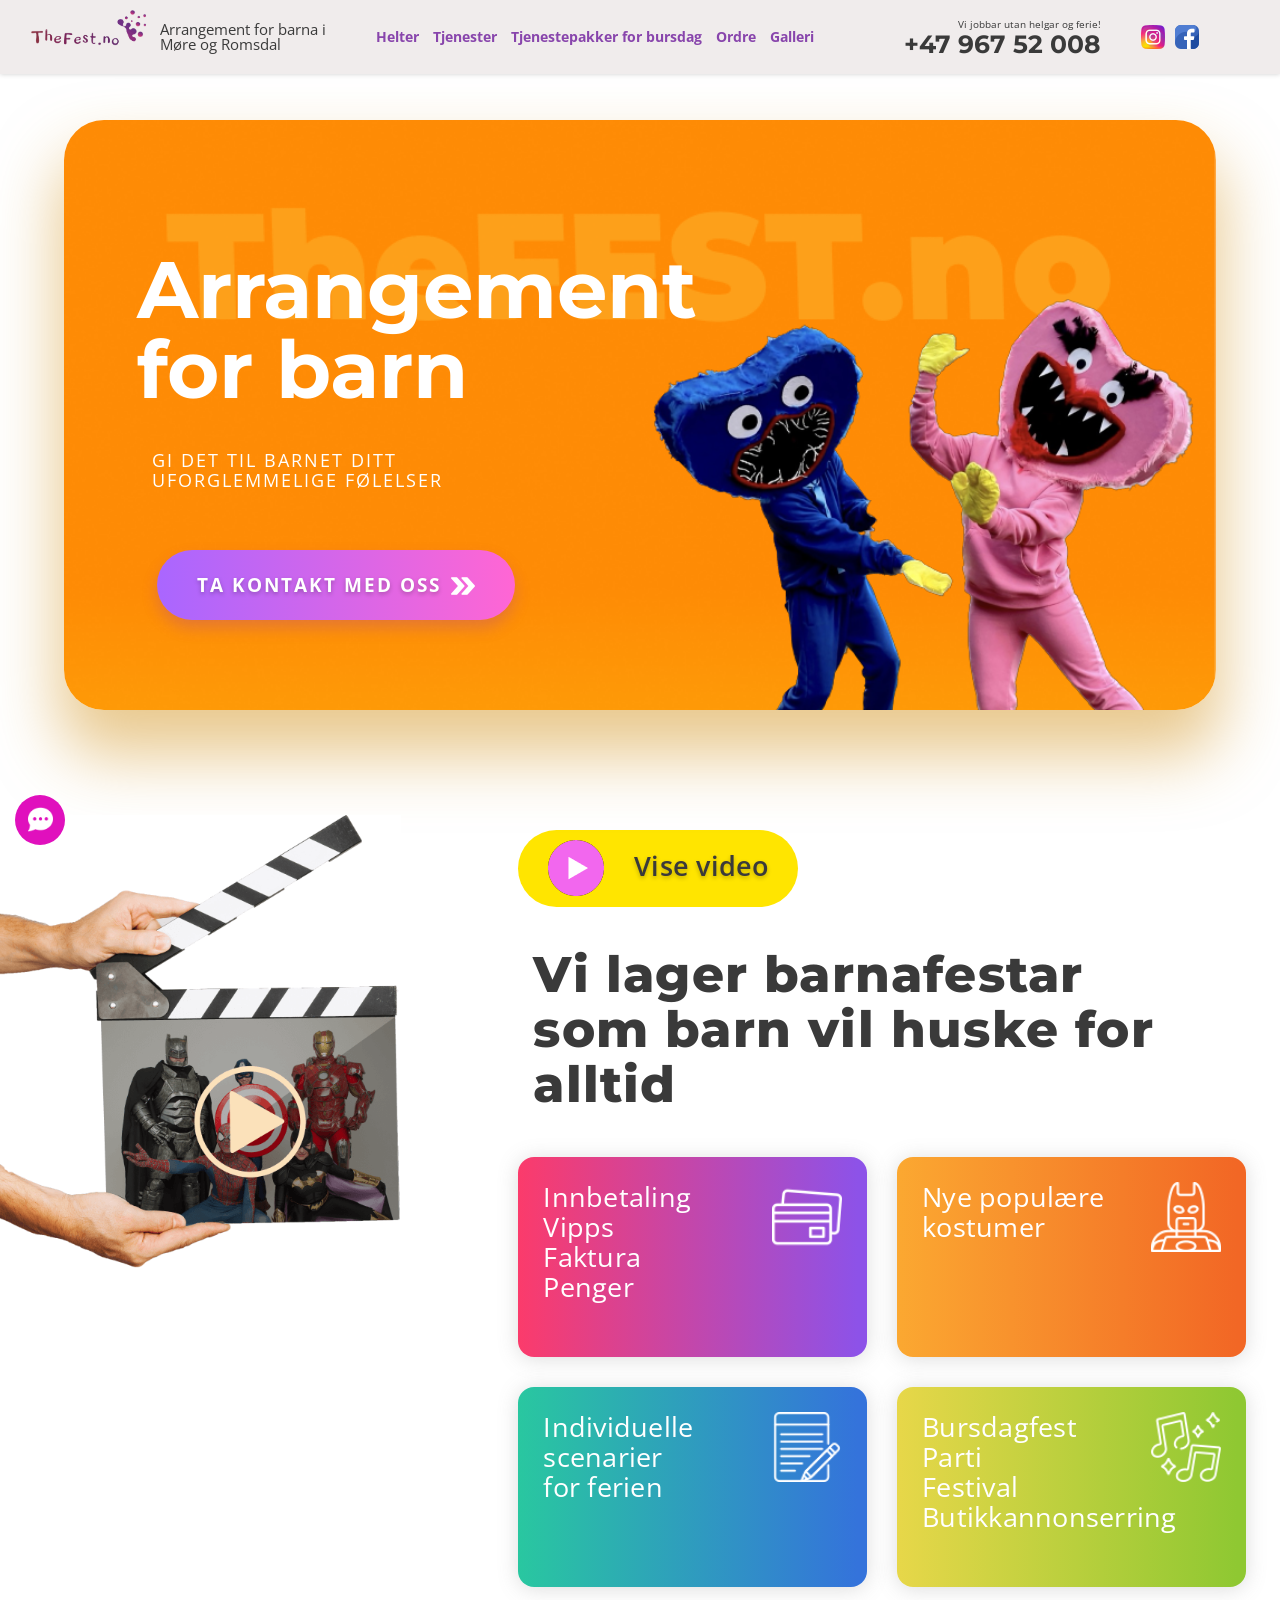
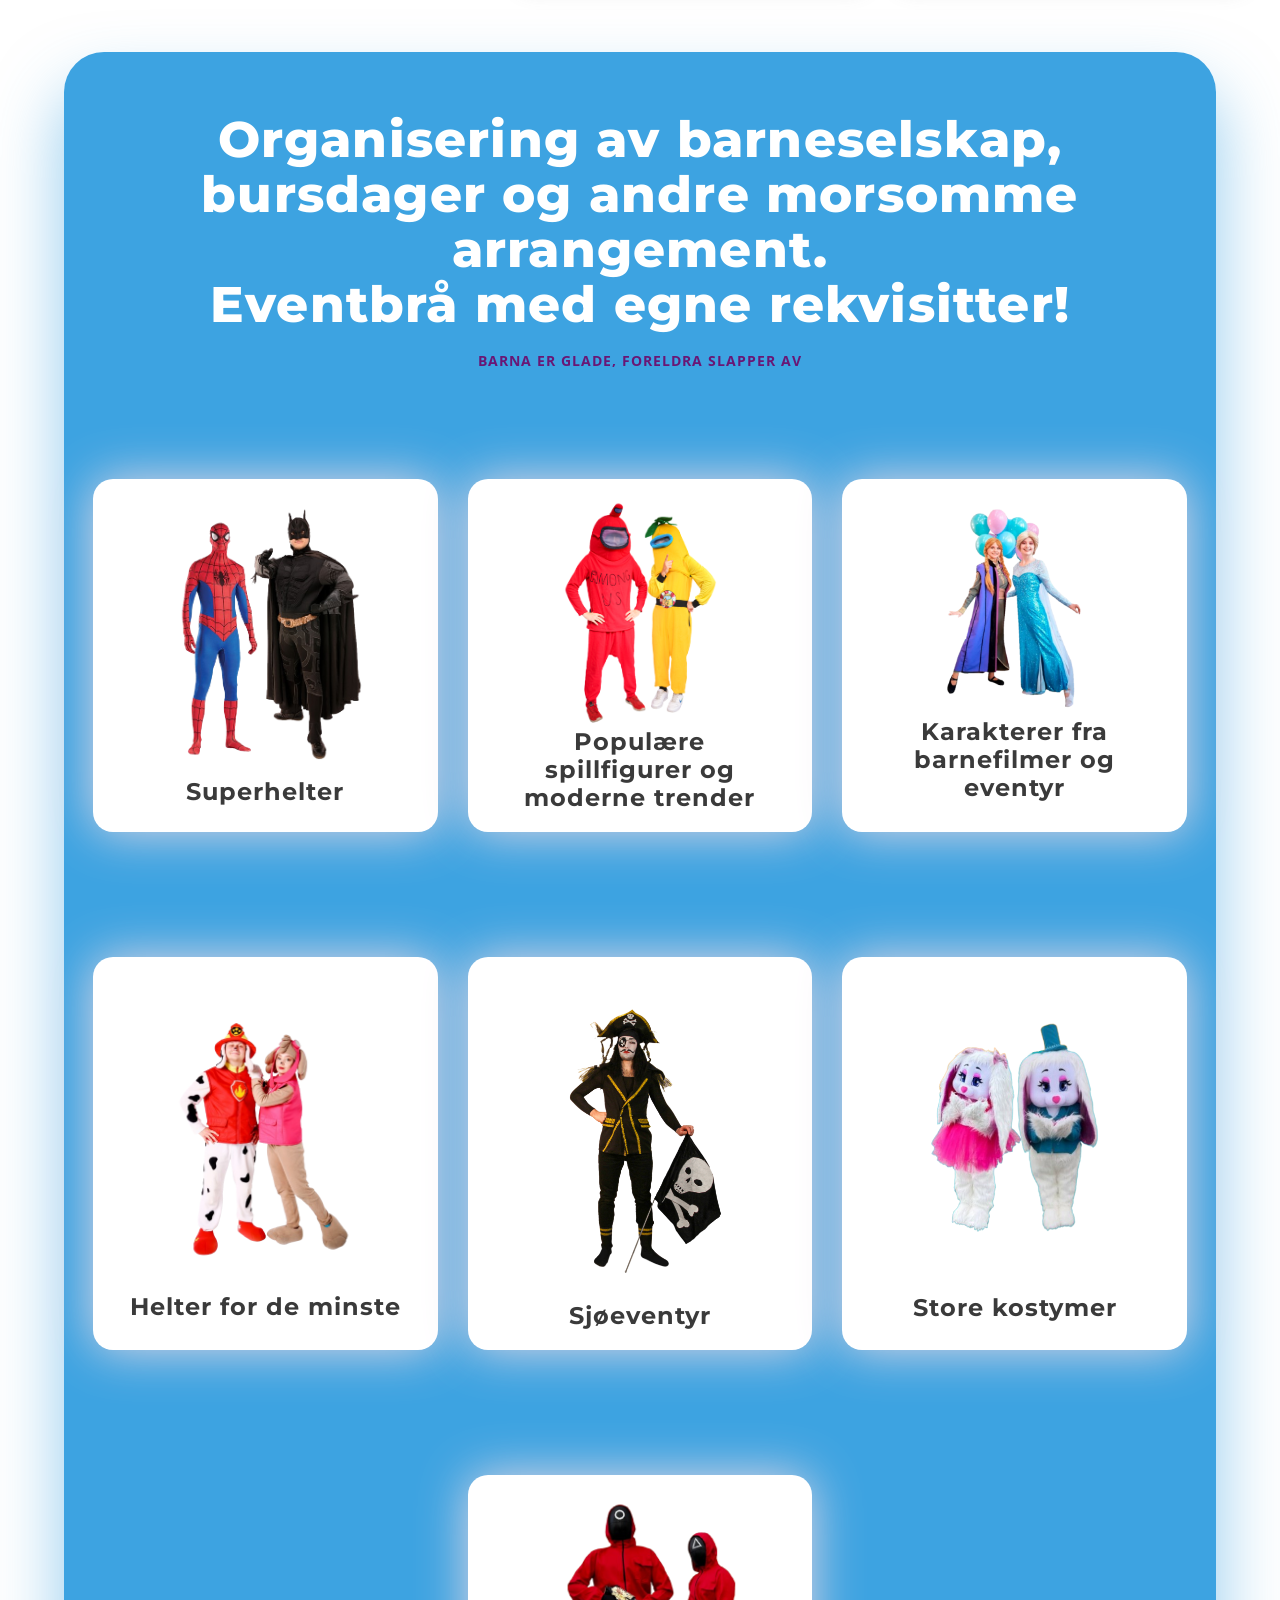
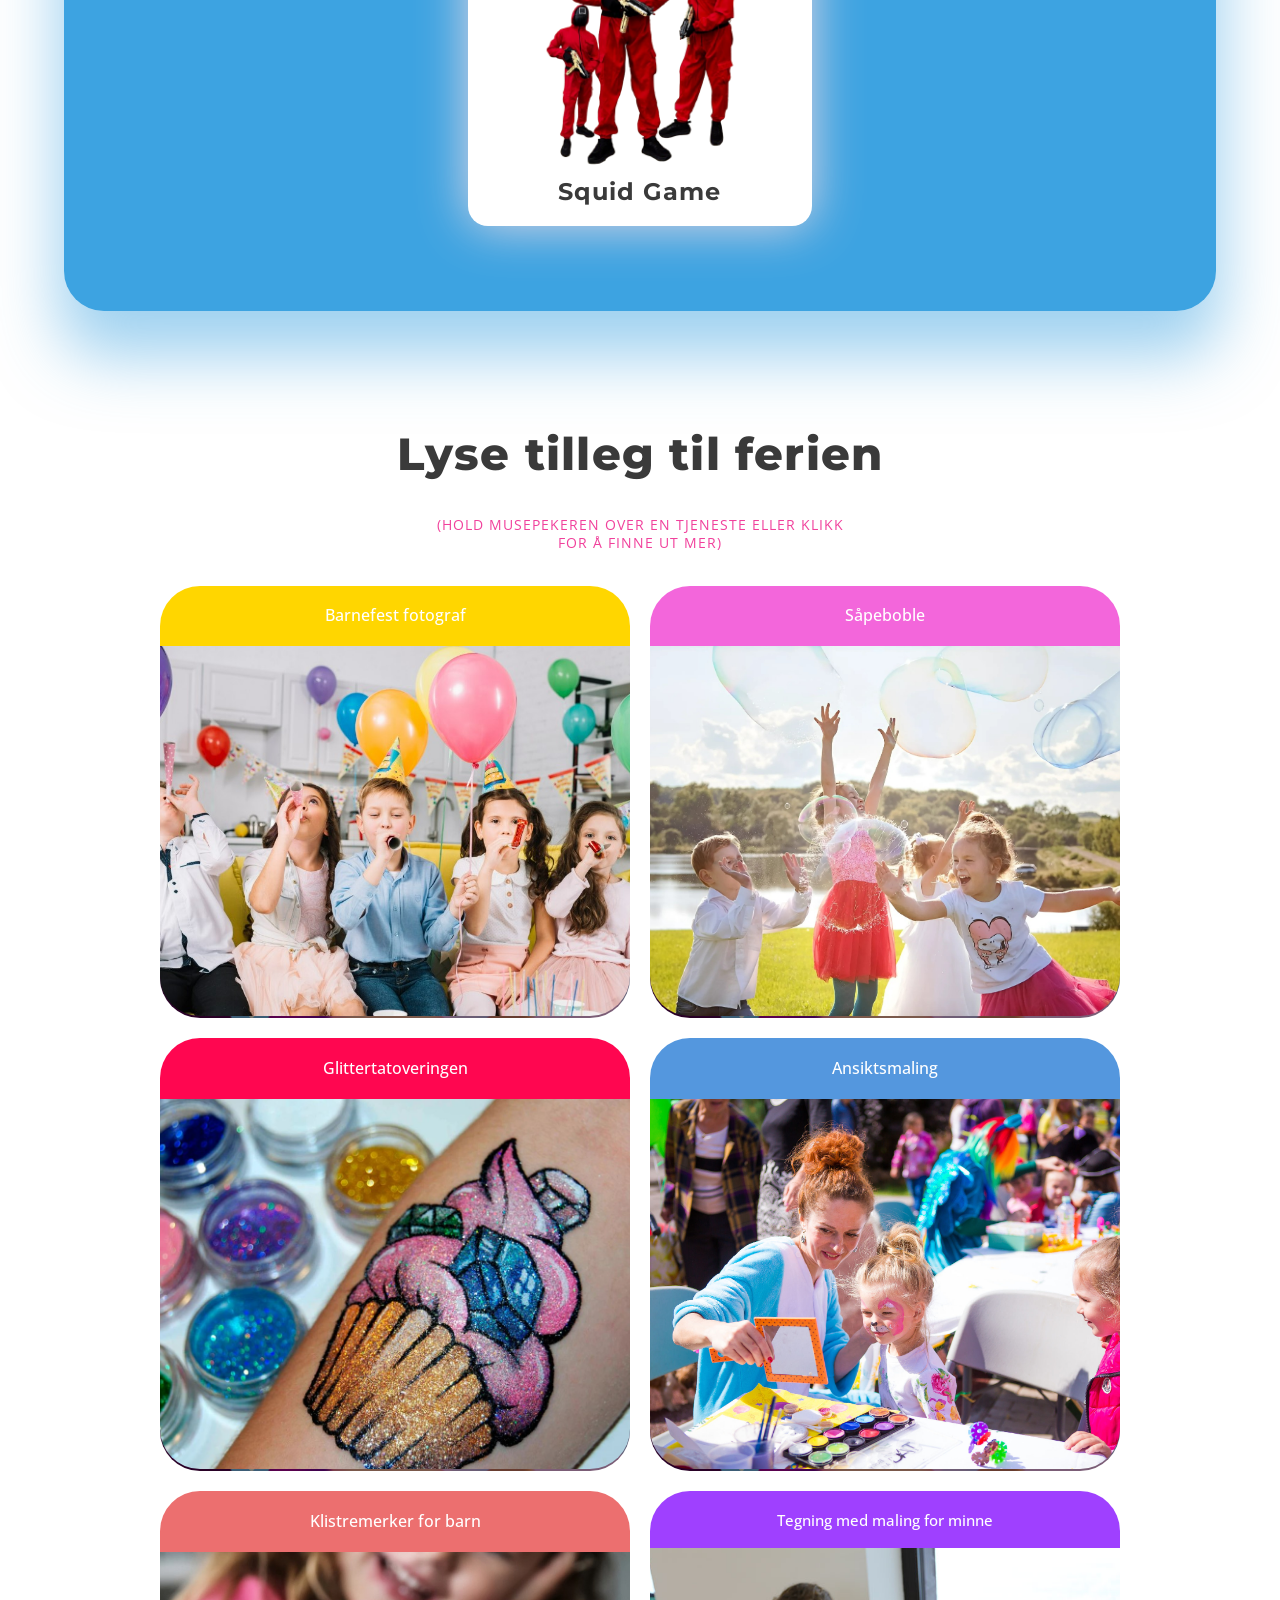
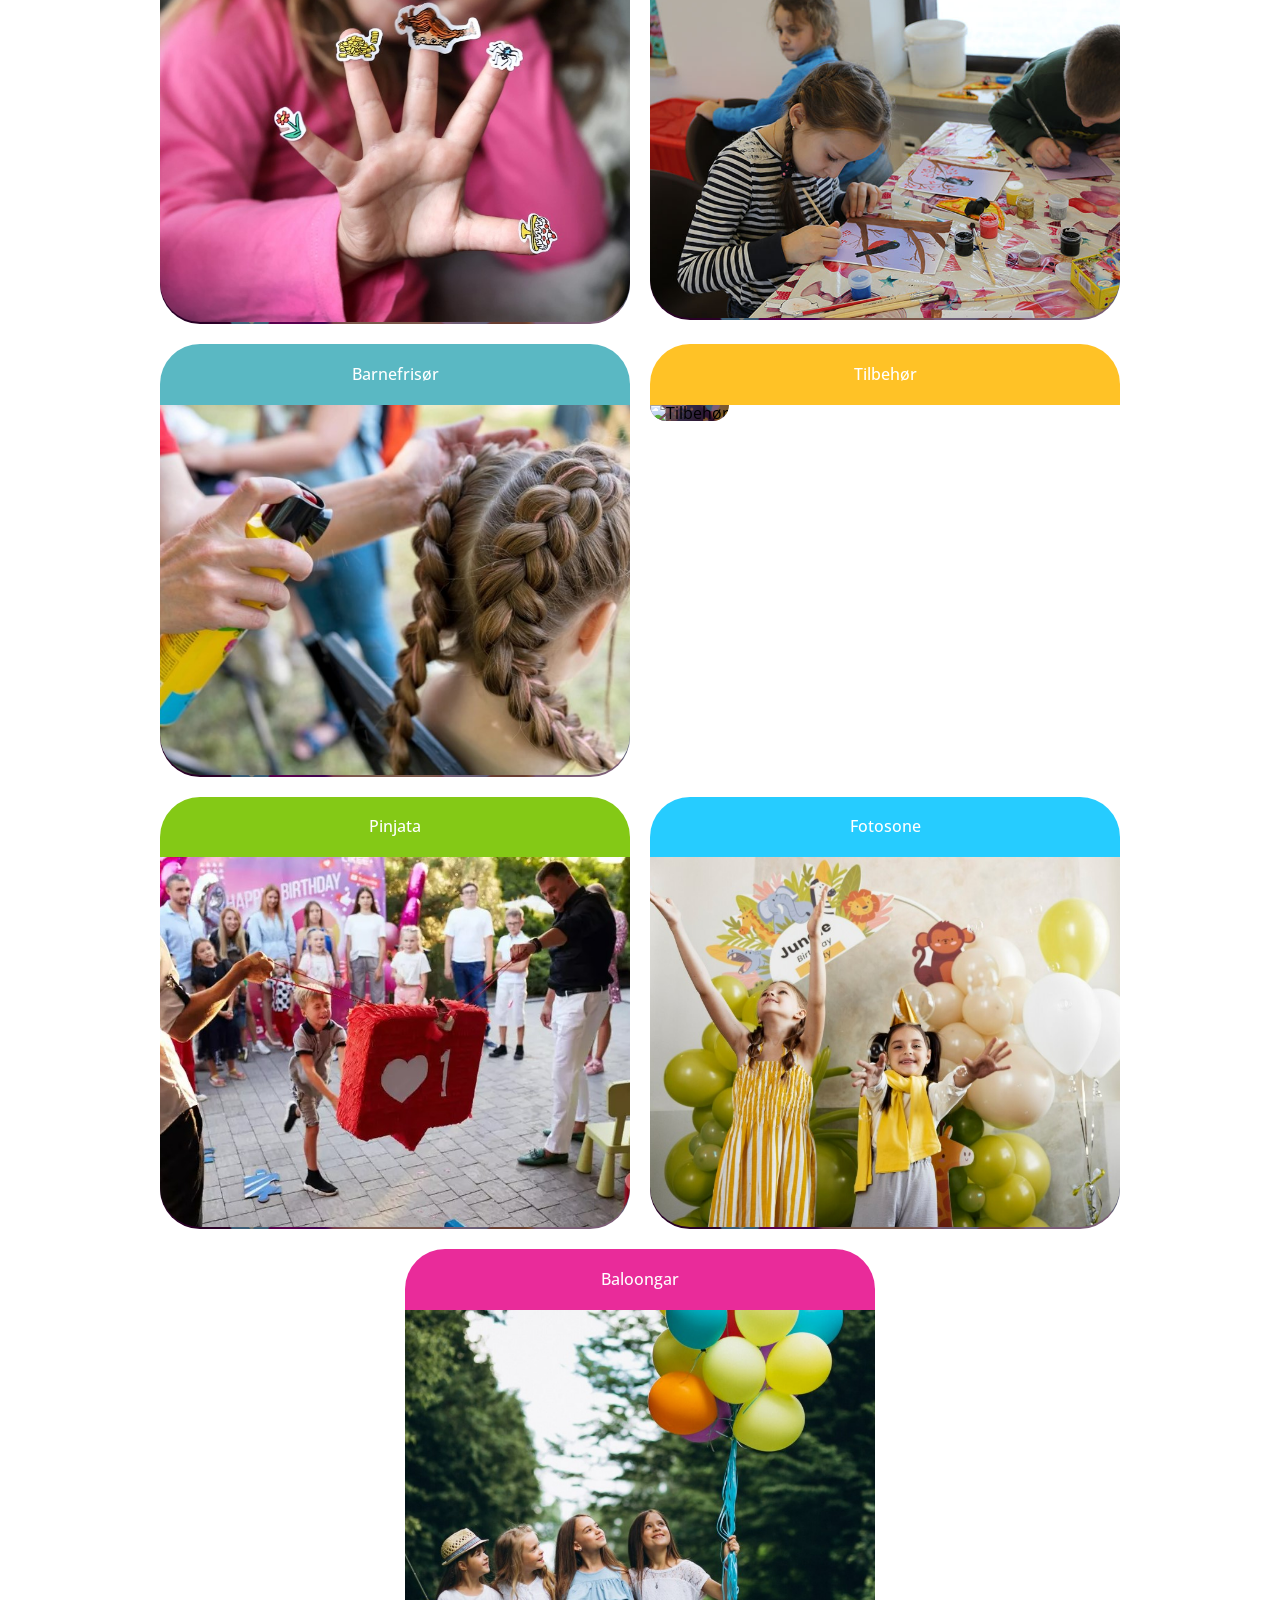
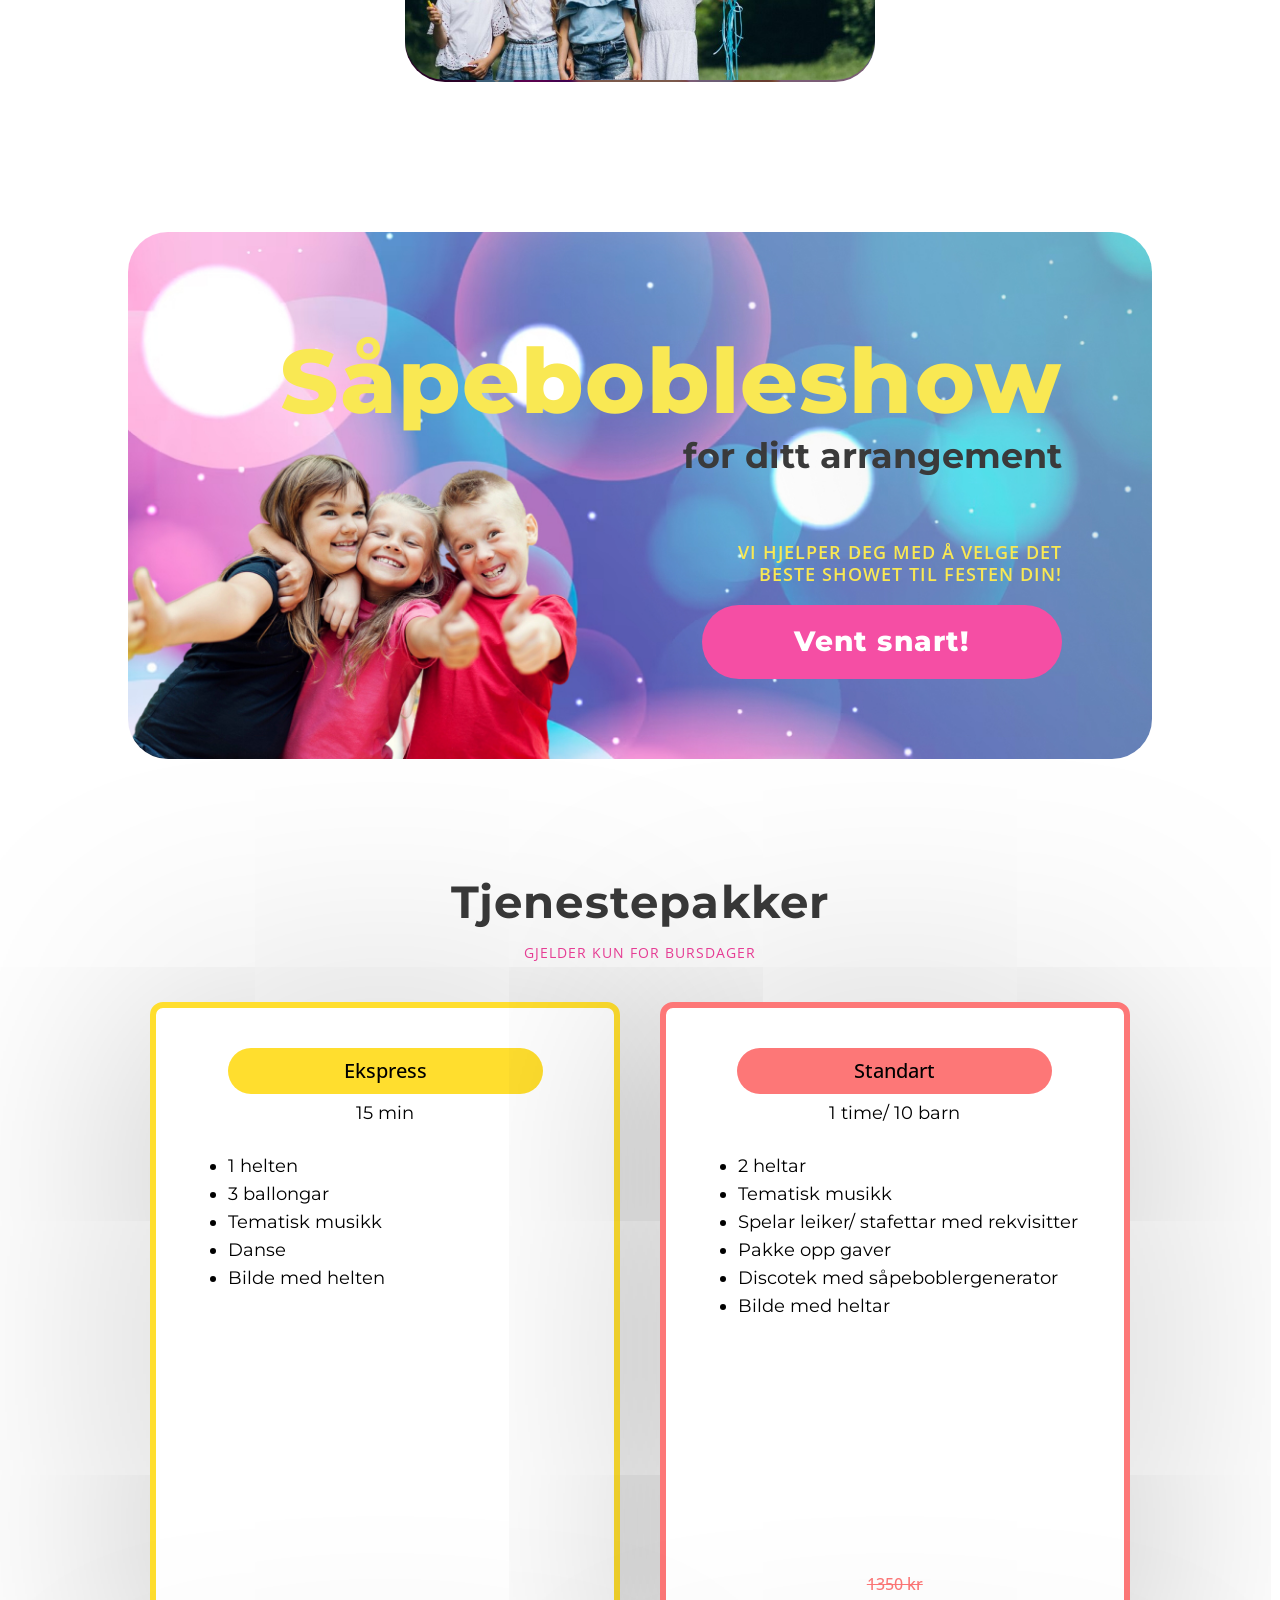
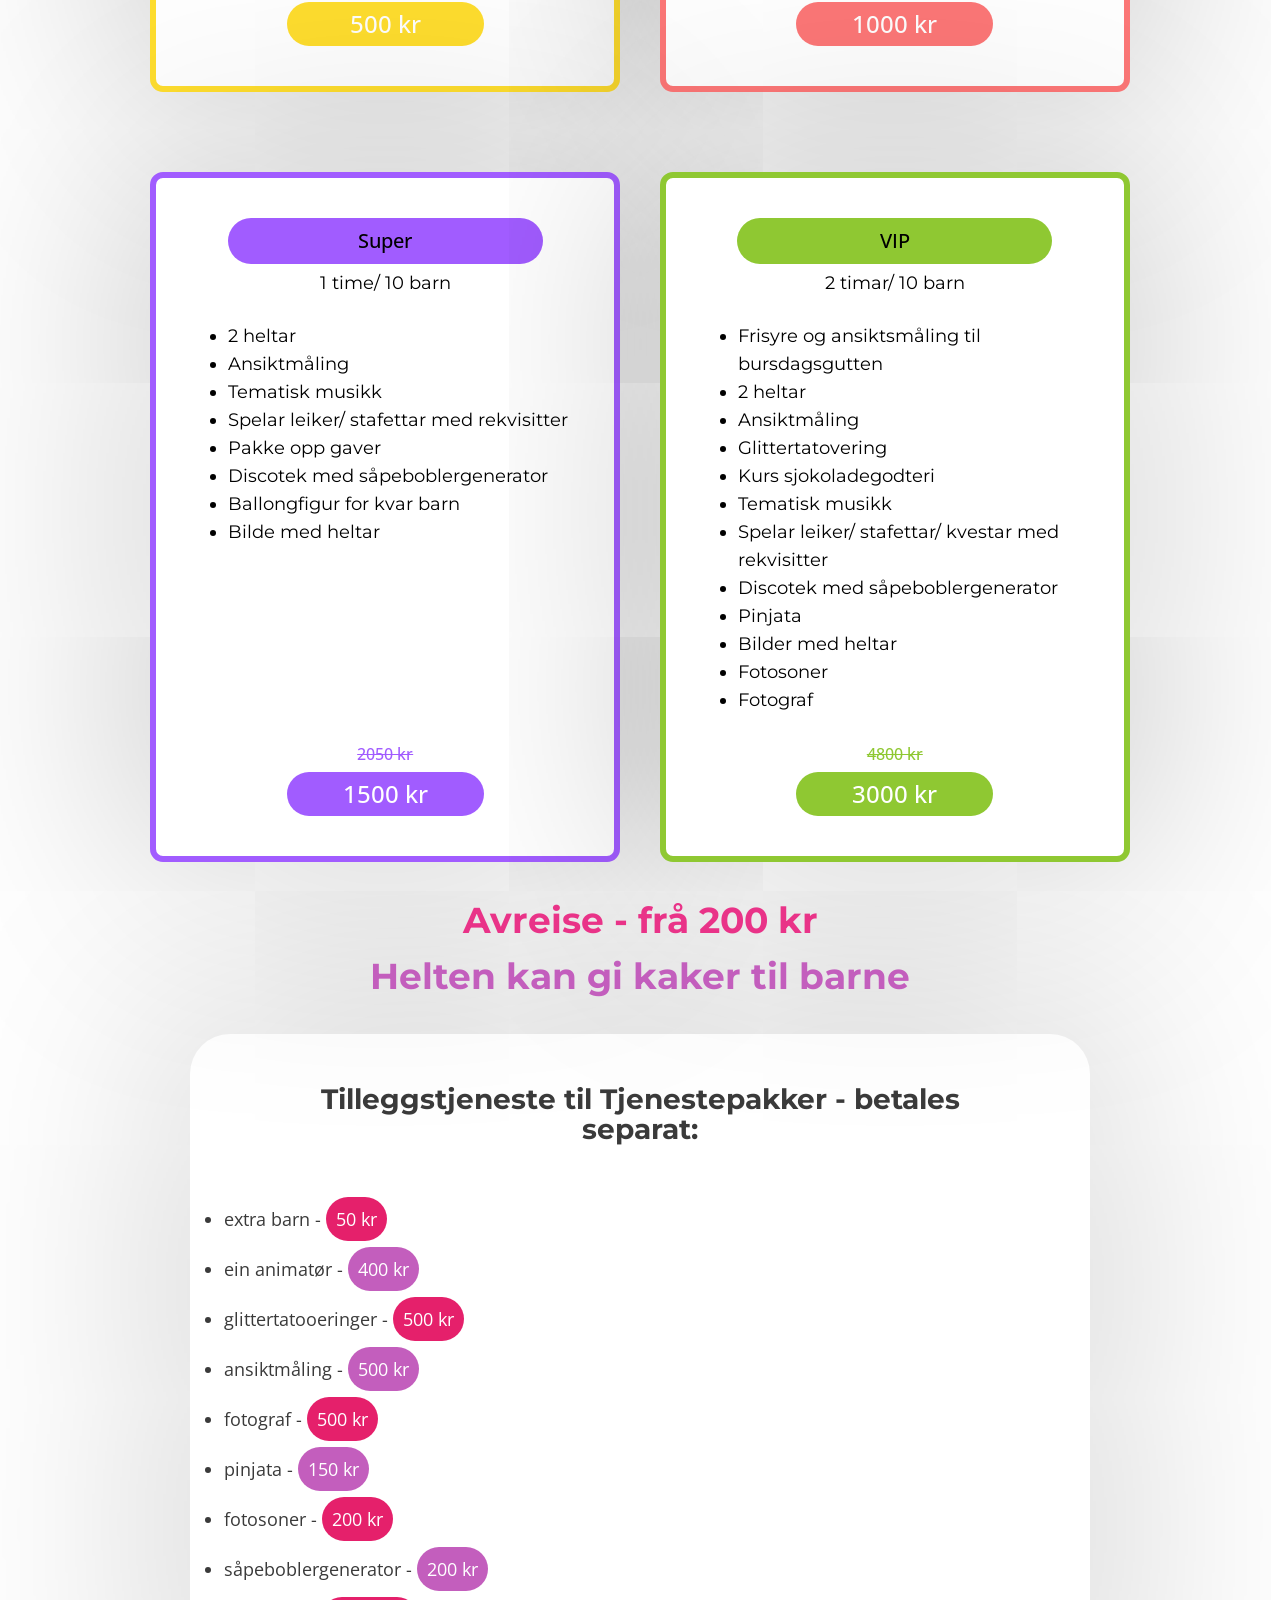
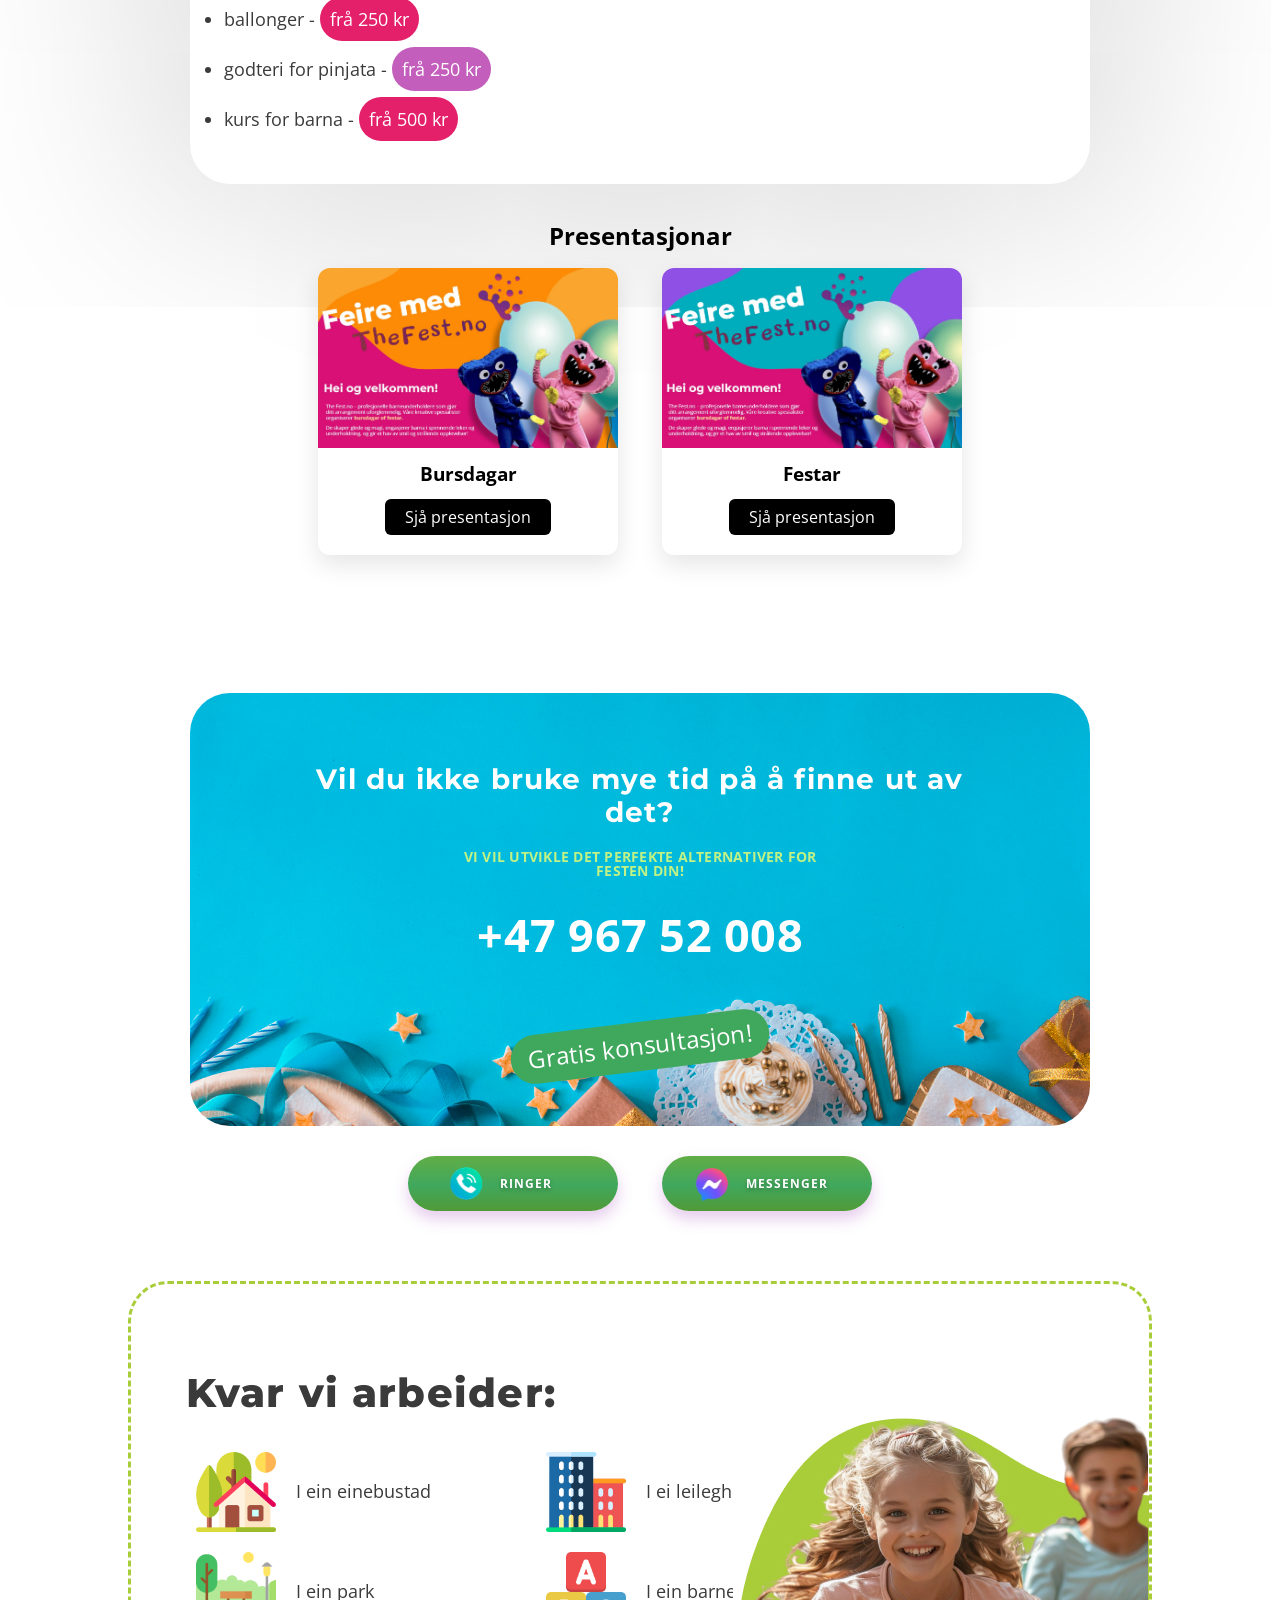
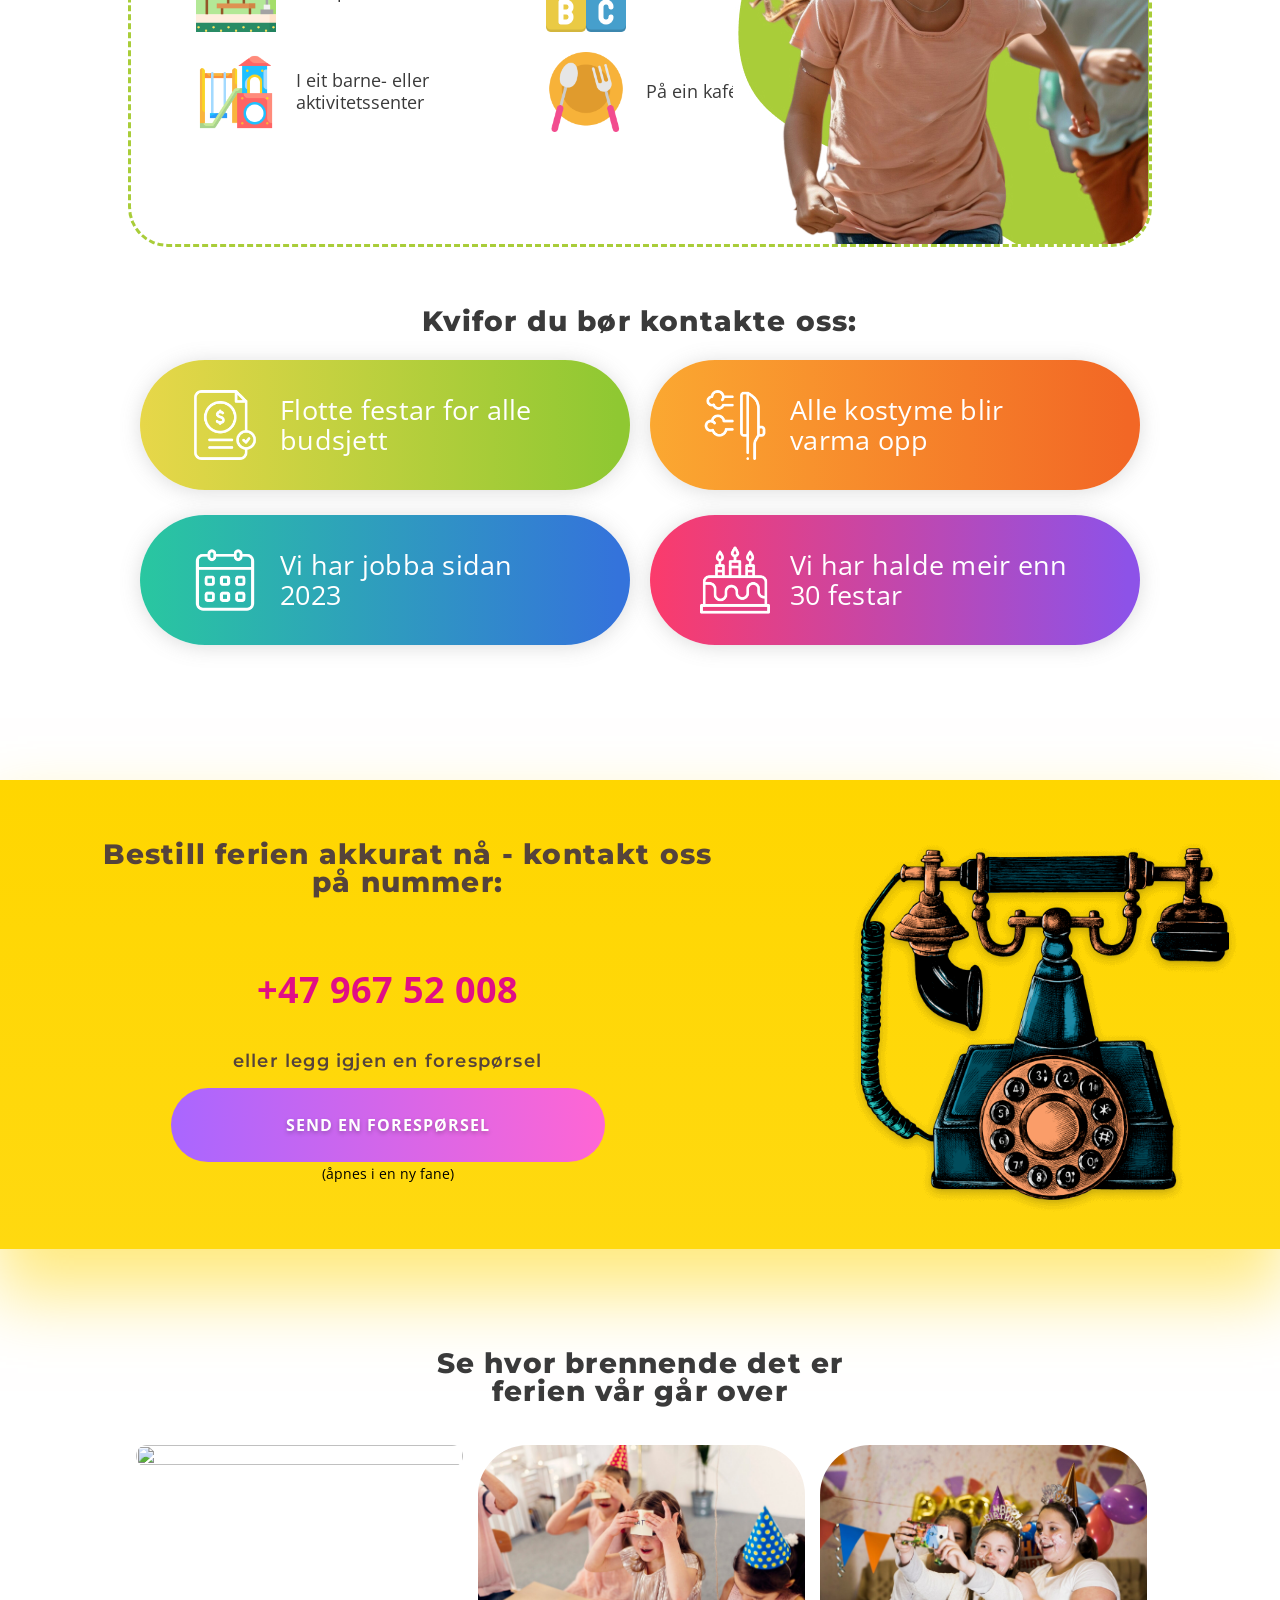
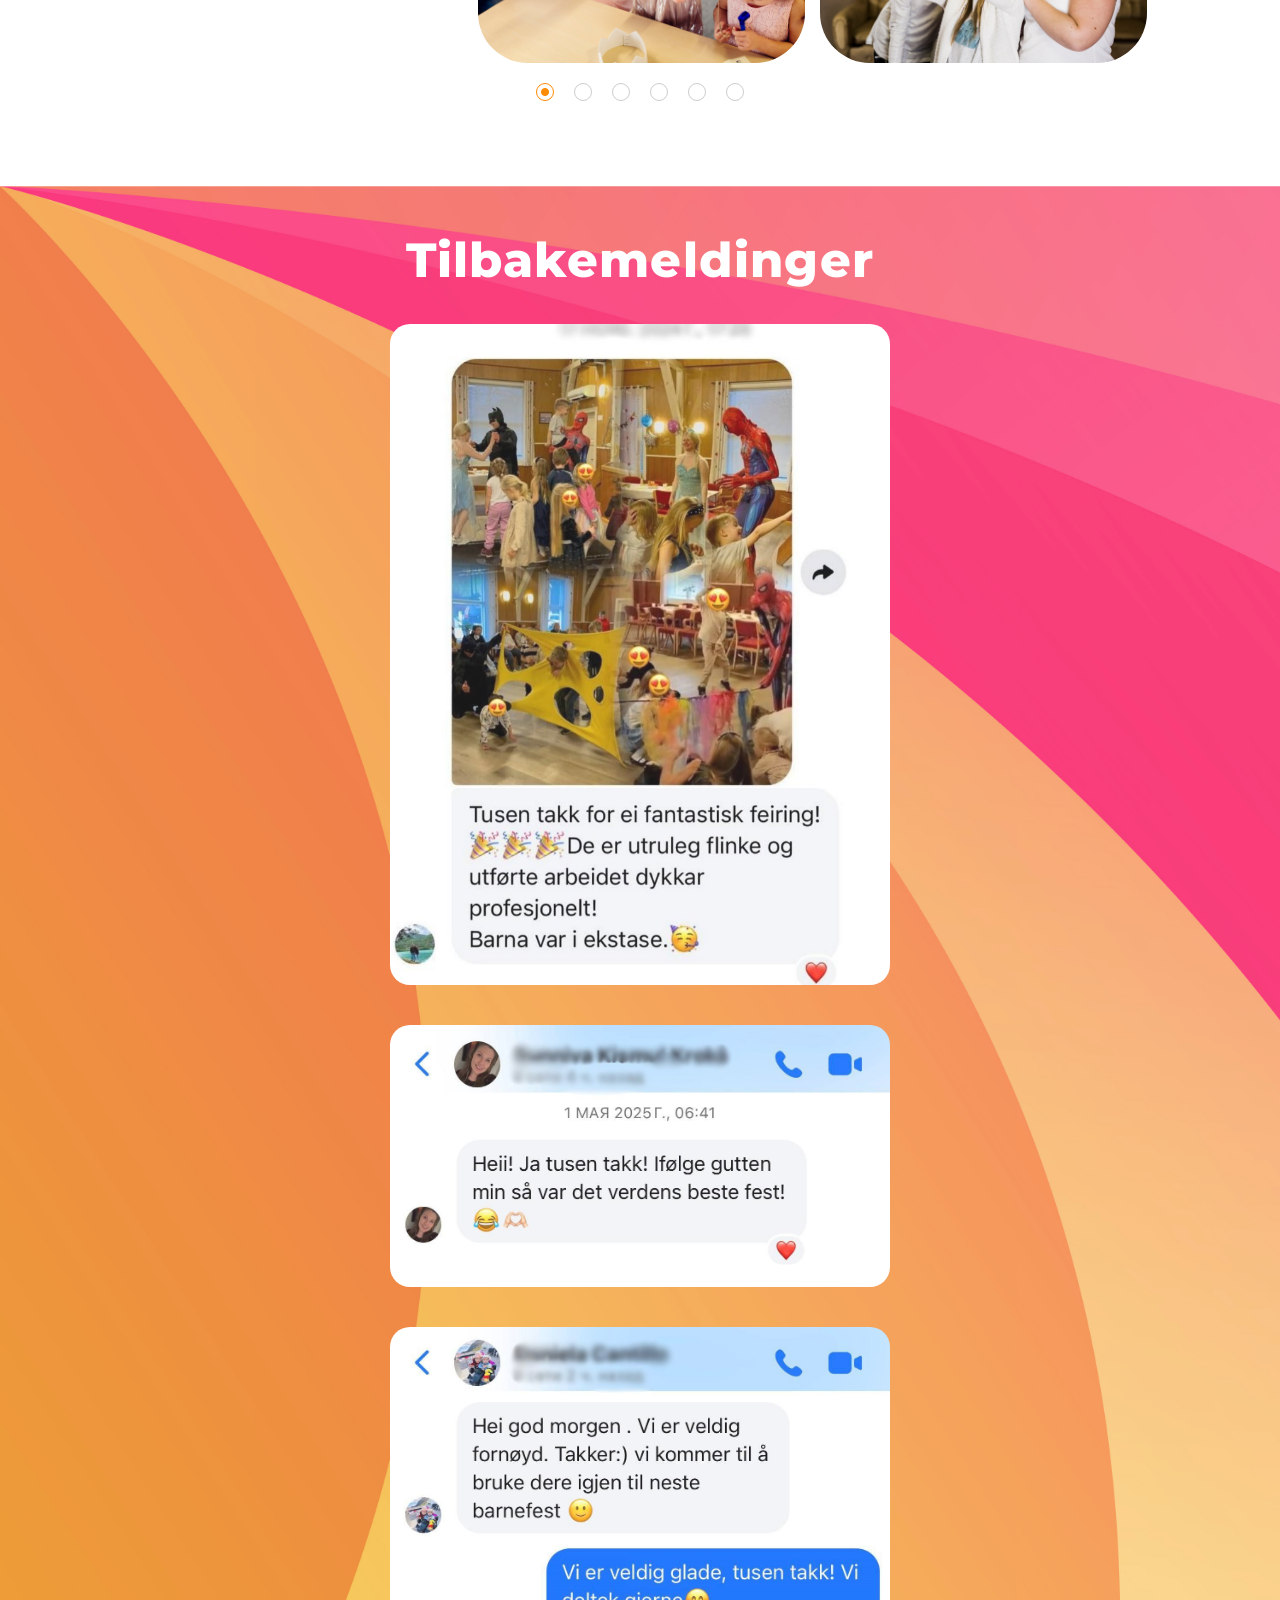
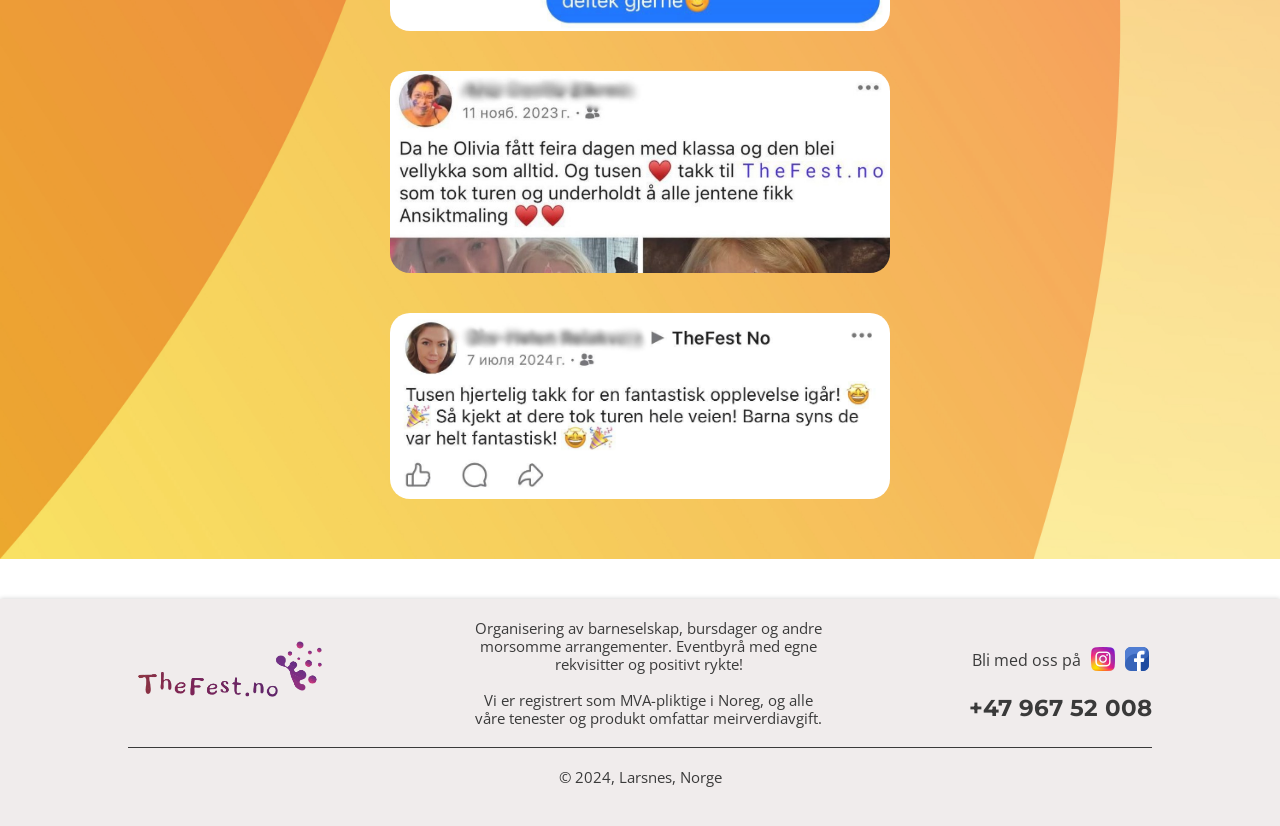
==== commit 52a78edf: "Updates" ====
--- a/index.html
+++ b/index.html
@@ -112,12 +112,22 @@
   </div>
 
   <!-- --Видео внутри титла -->
+  <!-- <div id="overlay-video" class="overlay-video">
+    <div class="video-container">
+      <video id="myVideo" controls>
+        <source src="https://youtube.com/shorts/WUmwLHxzPmg?is=xhaUuNj3lqwsq-FH" type="video/mp4">
+
+      </video>
+    </div>
+  </div> -->
+
+  <!-- Видео внутри титла -->
   <div id="overlay-video" class="overlay-video">
     <div class="video-container">
-      <video id="myVideo" controls>
-        <source src="./i/img/Video.MOV" type="video/mp4">
-
-      </video>
+      <iframe width="560" height="315" src="https://www.youtube.com/embed/WUmwLHxzPmg" title="YouTube video"
+        frameborder="0" allow="accelerometer; autoplay; clipboard-write; encrypted-media; gyroscope; picture-in-picture"
+        allowfullscreen>
+      </iframe>
     </div>
   </div>
 
@@ -190,12 +200,19 @@
 
             <div class="grid-for-900 grid-for-900-block1">
 
-              <video class="overlayhelter-video" controls>
+              <!-- <video class="overlayhelter-video" controls>
                 <source src="video" type="video/mp4">
-              </video>
-
-
-
+              </video> -->
+
+
+              <!-- Заменяем <video> на iframe -->
+              <div class="overlayhelter-video-container">
+                <iframe class="overlayhelter-video" src="https://www.youtube.com/embed/2rPAC9eNstE" title="Superhelter"
+                  frameborder="0"
+                  allow="accelerometer; autoplay; clipboard-write; encrypted-media; gyroscope; picture-in-picture"
+                  allowfullscreen>
+                </iframe>
+              </div>
 
               <h3 class="overlayhelter-textblock-subtitle">Superhelter
                 og
@@ -254,12 +271,19 @@
 
             <div class="grid-for-900 grid-for-900-block1">
 
-              <video class="overlayhelter-video" controls>
+              <!-- <video class="overlayhelter-video" controls>
                 <source src="video" type="video/mp4">
-              </video>
-
-
-
+              </video> -->
+
+
+              <!-- Заменяем <video> на iframe -->
+              <div class="overlayhelter-video-container">
+                <iframe class="overlayhelter-video" src="https://www.youtube.com/embed/m-Ro_GoSX3M"
+                  title="Populaere spillfigurer" frameborder="0"
+                  allow="accelerometer; autoplay; clipboard-write; encrypted-media; gyroscope; picture-in-picture"
+                  allowfullscreen>
+                </iframe>
+              </div>
 
               <h3 class="overlayhelter-textblock-subtitle">Trendy helter fra moderne spill</h3>
               <p class="overlayhelter-textblock-subtitle-text">For ekte fans av populære moderne spill har vi karakterer
@@ -325,12 +349,19 @@
 
             <div class="grid-for-900 grid-for-900-block1">
 
-              <video class="overlayhelter-video" controls>
+              <!-- <video class="overlayhelter-video" controls>
                 <source src="video" type="video/mp4">
-              </video>
-
-
-
+              </video> -->
+
+
+              <!-- Заменяем <video> на iframe -->
+              <div class="overlayhelter-video-container">
+                <iframe class="overlayhelter-video" src="https://www.youtube.com/embed/xaPjqtedX9U"
+                  title="Karakterer fra barnefilmer og eventyr" frameborder="0"
+                  allow="accelerometer; autoplay; clipboard-write; encrypted-media; gyroscope; picture-in-picture"
+                  allowfullscreen>
+                </iframe>
+              </div>
 
               <h3 class="overlayhelter-textblock-subtitle">Magien i filmer og eventyr</h3>
               <p class="overlayhelter-textblock-subtitle-text">Barna elsker eventyrlige verdener, og vi kan bringe dem
@@ -393,11 +424,18 @@
 
             <div class="grid-for-900 grid-for-900-block1">
 
-              <video class="overlayhelter-video" controls>
+              <!-- <video class="overlayhelter-video" controls>
                 <source src="video" type="video/mp4">
-              </video>
-
-
+              </video> -->
+
+              <!-- Заменяем <video> на iframe -->
+              <div class="overlayhelter-video-container">
+                <iframe class="overlayhelter-video" src="https://www.youtube.com/embed/fOvNh907NLA"
+                  title="Helter for de minste" frameborder="0"
+                  allow="accelerometer; autoplay; clipboard-write; encrypted-media; gyroscope; picture-in-picture"
+                  allowfullscreen>
+                </iframe>
+              </div>
 
 
               <h3 class="overlayhelter-textblock-subtitle">Vennerlige og søte helter for de små</h3>
@@ -456,11 +494,18 @@
 
             <div class="grid-for-900 grid-for-900-block1">
 
-              <video class="overlayhelter-video" controls>
+              <!-- <video class="overlayhelter-video" controls>
                 <source src="video" type="video/mp4">
-              </video>
-
-
+              </video> -->
+
+              <!-- Заменяем <video> на iframe -->
+              <div class="overlayhelter-video-container">
+                <iframe class="overlayhelter-video" src="https://www.youtube.com/embed/mfjk8a8IAKo" title="Sjøeventyr"
+                  frameborder="0"
+                  allow="accelerometer; autoplay; clipboard-write; encrypted-media; gyroscope; picture-in-picture"
+                  allowfullscreen>
+                </iframe>
+              </div>
 
 
               <h3 class="overlayhelter-textblock-subtitle">Kapteinen for sjøeventyr</h3>
@@ -512,10 +557,21 @@
 
             <div class="grid-for-900 grid-for-900-block1">
 
-              <video class="overlayhelter-video" controls>
+              <!-- <video class="overlayhelter-video" controls>
                 <source src="video" type="video/mp4">
-              </video>
-
+              </video> -->
+
+              <!-- Заменяем <video> на iframe -->
+              <div class="overlayhelter-video-container">
+
+                <!-- Шаблонное изображение -->
+
+                <iframe class="overlayhelter-video" src="https://www.youtube.com/embed/oZbxWIZMmhM"
+                  title="Store kostymer" frameborder="0"
+                  allow="accelerometer; autoplay; clipboard-write; encrypted-media; gyroscope; picture-in-picture"
+                  allowfullscreen>
+                </iframe>
+              </div>
 
 
 
@@ -555,7 +611,7 @@
     </div>
 
     <!-- --7. Squid Game -->
-    <div class="overlayhelter overlayhelter_7">
+    <!-- <div class="overlayhelter overlayhelter_7">
       <div class="overlayhelter-block">
         <button class="close-button close-button_7">&#10006;</button>
         <div class="overlayhelter-textblock">
@@ -575,7 +631,7 @@
             <div class="grid-for-900 grid-for-900-block1">
 
               <video class="overlayhelter-video" controls>
-                <source src="video" type="video/mp4">
+                <source src="https://youtube.com/shorts/7rWVONQqZls?is=3QgyeRic0mpPByrl" type="video/mp4">
               </video>
 
 
@@ -624,7 +680,76 @@
           </div>
         </div>
       </div>
-    </div>
+    </div> -->
+
+    <div class="overlayhelter overlayhelter_7">
+      <div class="overlayhelter-block">
+        <button class="close-button close-button_7">&#10006;</button>
+        <div class="overlayhelter-textblock">
+
+          <h2 class="overlayhelter-title">Squid Game</h2>
+          <div class="overlayhelter-price">
+            <span class="overlayhelter-price-number">500 kr</span>
+            <span class="overlayhelter-price-text">pr 1 animatør</span>
+          </div>
+
+          <div class="maingrid-for-900">
+
+            <div class="grid-for-900 grid-for-900-block1">
+
+              <!-- Заменяем <video> на iframe -->
+              <div class="overlayhelter-video-container">
+                <iframe class="overlayhelter-video" src="https://www.youtube.com/embed/7rWVONQqZls" title="Squid Game"
+                  frameborder="0"
+                  allow="accelerometer; autoplay; clipboard-write; encrypted-media; gyroscope; picture-in-picture"
+                  allowfullscreen>
+                </iframe>
+              </div>
+
+              <h3 class="overlayhelter-textblock-subtitle">
+                Spennande og mystiske karakterar frå den verdskjende serien
+              </h3>
+              <p class="overlayhelter-textblock-subtitle-text">
+                Gruppa Kaptein består av den kjende hovudpersonen og tre figurar i raude drakter med masker. Dei skaper
+                ei
+                intens og fascinerande stemning som passar perfekt for arrangement der ein ønskjer noko både moderne og
+                gjenkjenneleg. Takket vere det ikoniske uttrykket blir dette eit uforgløymeleg innslag som fangar
+                merksemda
+                til både vaksne og ungdom.
+              </p>
+            </div>
+
+            <div class="grid-for-900 grid-for-900-block2">
+              <h3 class="overlayhelter-textblock-subtitle-2">Figurer:</h3>
+              <div class="overlayhelter-textblock-grid">
+                <div class="overlayhelter-textblock-grid-item">
+                  <img src="./i/img/sqwid1_overlay.png" alt="Hovudpersonen" class="overlayimg-hovudpersonen">
+                  <p>Hovudpersonen</p>
+                </div>
+                <div class="overlayhelter-textblock-grid-item">
+                  <img src="./i/img/sqwid2_overlay.png" alt="Vakt med sirkel" class="overlayimg-squidsirkel">
+                  <p>Vakt med sirkel</p>
+                </div>
+                <div class="overlayhelter-textblock-grid-item">
+                  <img src="./i/img/sqwid3_overlay.png" alt="Vakt med trekant" class="overlayimg-squidtrekant">
+                  <p>Vakt med trekant</p>
+                </div>
+                <div class="overlayhelter-textblock-grid-item">
+                  <img src="./i/img/sqwid4_overlay.png" alt="Vakt med firkant" class="overlayimg-squidfirkant">
+                  <p>Vakt med firkant</p>
+                </div>
+              </div>
+              <p class="overlayhelter-textblock-extratext">
+                Kvar gruppe figurer skaper en unik atmosfære på festen, og gir barna uforglemmelige minner og
+                opplevelser!
+              </p>
+            </div>
+
+          </div>
+        </div>
+      </div>
+    </div>
+
   </div>
 
 
--- a/css/style.css
+++ b/css/style.css
@@ -1,4 +1,4 @@
 @import url(https://fonts.googleapis.com/css2?family=Montserrat:ital,wght@0,100..900;1,100..900&family=Open+Sans:ital,wght@0,300..800;1,300..800&display=swap);
-/*! normalize.css v8.0.0 | MIT License | github.com/necolas/normalize.css */html{line-height:1;-webkit-text-size-adjust:100%}body{margin:0}h1{font-size:2em;margin:.67em 0}hr{box-sizing:content-box;height:0;overflow:visible}pre{font-family:monospace,monospace;font-size:1em}a{background-color:rgba(0,0,0,0)}abbr[title]{border-bottom:none;text-decoration:underline;text-decoration:underline dotted}b,strong{font-weight:bolder}code,kbd,samp{font-family:monospace,monospace;font-size:1em}small{font-size:80%}sub,sup{font-size:75%;line-height:0;position:relative;vertical-align:baseline}sub{bottom:-0.25em}sup{top:-0.5em}img{border-style:none}button,input,optgroup,select,textarea{font-family:inherit;font-size:100%;line-height:1.15}button,input{overflow:visible}button,select{text-transform:none}button,[type=button],[type=reset],[type=submit]{-webkit-appearance:button}button::-moz-focus-inner,[type=button]::-moz-focus-inner,[type=reset]::-moz-focus-inner,[type=submit]::-moz-focus-inner{border-style:none;padding:0}button:-moz-focusring,[type=button]:-moz-focusring,[type=reset]:-moz-focusring,[type=submit]:-moz-focusring{outline:1px dotted ButtonText}fieldset{padding:.35em .75em .625em}legend{box-sizing:border-box;color:inherit;display:table;max-width:100%;padding:0;white-space:normal}progress{vertical-align:baseline}textarea{overflow:auto}[type=checkbox],[type=radio]{box-sizing:border-box;padding:0}[type=number]::-webkit-inner-spin-button,[type=number]::-webkit-outer-spin-button{height:auto}[type=search]{-webkit-appearance:textfield;outline-offset:-2px}[type=search]::-webkit-search-decoration{-webkit-appearance:none}::-webkit-file-upload-button{-webkit-appearance:button;font:inherit}details{display:block}summary{display:list-item}template{display:none}[hidden]{display:none}*{box-sizing:border-box}body{margin:0}.sr-only:not(:focus):not(:active){clip:rect(1px, 1px, 1px, 1px);clip-path:inset(50%);height:1px;width:1px;margin:-1px;overflow:hidden;padding:0;position:absolute;white-space:nowrap}input,label,select,button,textarea{border:0;padding:0;display:inline-block;vertical-align:middle;white-space:normal;background:none;line-height:1;font-size:13px}input:focus{outline:0}button,input[type=reset],input[type=button],input[type=submit],input[type=checkbox],input[type=radio],select{-webkit-box-sizing:border-box;-moz-box-sizing:border-box;box-sizing:border-box}input[type=checkbox],input[type=radio]{width:13px;height:13px}input[type=search]{-webkit-appearance:textfield;-webkit-box-sizing:content-box}::-webkit-search-decoration{display:none}button,input[type=reset],input[type=button],input[type=submit]{overflow:visible;width:auto}::-webkit-file-upload-button{padding:0;border:0;background:none}textarea{vertical-align:top;overflow:auto}select[multiple]{vertical-align:top}.slick-slider{position:relative;display:block;box-sizing:border-box;-webkit-touch-callout:none;-webkit-user-select:none;-khtml-user-select:none;-moz-user-select:none;-ms-user-select:none;user-select:none;-ms-touch-action:pan-y;touch-action:pan-y;-webkit-tap-highlight-color:rgba(0,0,0,0)}.slick-list{position:relative;overflow:hidden;display:block;margin:0;padding:0}.slick-list:focus{outline:none}.slick-list.dragging{cursor:pointer;cursor:hand}.slick-slider .slick-track,.slick-slider .slick-list{-webkit-transform:translate3d(0, 0, 0);-moz-transform:translate3d(0, 0, 0);-ms-transform:translate3d(0, 0, 0);-o-transform:translate3d(0, 0, 0);transform:translate3d(0, 0, 0)}.slick-track{position:relative;left:0;top:0;display:block;margin-left:auto;margin-right:auto}.slick-track:before,.slick-track:after{content:"";display:table}.slick-track:after{clear:both}.slick-loading .slick-track{visibility:hidden}.slick-slide{float:left;height:100%;min-height:1px}[dir=rtl] .slick-slide{float:right}.slick-slide img{display:block}.slick-slide.slick-loading img{display:none}.slick-slide{display:none}.slick-slide.dragging img{pointer-events:none}.slick-initialized .slick-slide{display:block}.slick-loading .slick-slide{visibility:hidden}.slick-vertical .slick-slide{display:block;height:auto;border:1px solid rgba(0,0,0,0)}.slick-arrow.slick-hidden{display:none}.header{background-color:#f0ecec;padding:10px;padding-left:25px;padding-right:25px;display:flex;justify-content:space-between;align-items:center;position:fixed;top:0;left:0;right:0;z-index:4000;box-shadow:0 0 5px rgba(0,0,0,.2)}.header_logo{display:none;line-height:0;margin-bottom:15px}.header_logo_img{width:125px}.header_menu{width:30px;height:30px;display:flex;align-items:center;border-color:#3a3a3a}.header_menu_img{width:20px;height:20px;border-radius:3px;border-color:#3a3a3a;margin:auto}.header_text-logo{color:#3a3a3a;font-size:15px;font-family:"Open Sans",sans-serif;display:none}.header_contacts{padding-right:20px}.header_contacts_text{color:#3a3a3a;font-size:10px;line-height:15px;font-family:"Open Sans",sans-serif}.header_contacts_phone{color:#3a3a3a;font-size:25px;font-family:"Montserrat",sans-serif;font-weight:bold}.header_sosial-media{display:none}.header_tabs{display:none}.header-with-burger{position:relative}.burger{display:none;background:#fff;width:100%;position:fixed;top:60px;left:0;z-index:3600}.burger_list{list-style-type:none;padding-inline-start:0;padding-top:10px;padding-bottom:30px;padding-right:10px}.burger_list_item{margin-top:10px;margin-bottom:10px;margin-left:40px;margin-right:40px;border-bottom:1px solid #8845ac;padding-bottom:10px}.burger_list_item_link{text-decoration:none;color:#8845ac;font-weight:700}.burger_list_item_link:hover{background-color:#8845ac;color:#fff;padding:5px 10px;border-radius:40px;box-shadow:0 8px 15px rgba(157,52,184,.25)}.burger-overlay{display:none;position:fixed;top:0;left:0;width:100%;height:100%;background:rgba(0,0,0,.7);z-index:3500}.banner{margin-top:90px;margin-left:50px;margin-right:50px;padding-top:60px;overflow:hidden;box-shadow:0px 40px 65px 5px rgba(212,148,30,.5);background-image:url(../i/img/bg-500.png);background-size:cover;background-position:center;border-radius:40px;position:relative}.banner_main{padding:0 15px;display:flex;flex-direction:column;align-items:center}.banner_title{color:#fff;font-family:"Montserrat",sans-serif;font-weight:700;line-height:1.2;margin:0 0 40px 0;text-align:center;max-width:80%;text-align:center;font-size:8vw}.banner_button{margin:0 auto;border-radius:26px;font-size:14px;line-height:1.2;height:55px;text-align:center;padding-left:30px;padding-right:30px;max-width:280px;background:linear-gradient(267.08deg, #ff66d4 0.55%, #a966ff 99.66%);box-shadow:0 8px 15px rgba(157,52,184,.25);display:flex;align-items:center;justify-content:center;position:relative;font-family:"Open Sans",sans-serif;letter-spacing:2px;color:#fff;text-transform:uppercase;cursor:pointer;text-decoration:none;font-weight:700;text-shadow:0 2px 4px rgba(0,0,0,.25)}.banner_button:hover{transform:translateY(-2px);box-shadow:0 12px 20px rgba(157,52,184,.35)}.banner_text{margin:0;margin-bottom:40px;font-size:12px;line-height:20px;letter-spacing:2px;color:#fff;text-transform:uppercase;text-align:center;font-family:"Open Sans",Arial,sans-serif;font-weight:400;width:90%;max-width:250px}.banner_img{display:block;margin:auto;margin-top:40px;width:80%;max-width:360px;margin-bottom:0}.title-div_motor_button{display:none}.title-div{margin-left:50px;margin-right:50px;margin-top:80px}.title-div_text{padding-left:15px;padding-right:15px;font-family:"Montserrat",sans-serif;font-size:45px;font-weight:800;line-height:48px;text-align:left;letter-spacing:1.2px;color:#3a3a3a}.title-div_motor{display:none}.title-div_list_ul{list-style-type:none;padding-inline-start:0}.title-div_item{padding:25px 64px 25px 25px;font-size:19px;border-radius:16px;font-family:"Open Sans",sans-serif;line-height:19px;color:#fff;font-weight:400;letter-spacing:.25px;margin-bottom:15px;box-shadow:0 2px 20px rgba(119,119,119,.25);position:relative}.title-div_item_1{background:linear-gradient(90deg, #fb3b6b 0%, #8d52e8 97.38%)}.title-div_item_1::after{content:"";background:url(../i/img/card.png);position:absolute;right:25px;top:35px;width:50px;height:50px;background-size:50px 50px}.title-div_item_2{background:linear-gradient(90deg, #fba831 0%, #f26725 97.38%)}.title-div_item_2::after{content:"";background:url(../i/img/batman.png);position:absolute;right:25px;top:15px;width:50px;height:50px;background-size:50px 50px}.title-div_item_3{background:linear-gradient(90deg, #29c7a0 0%, #3473db 97.38%)}.title-div_item_3::after{content:"";background:url(../i/img/note.png);position:absolute;right:25px;top:17px;width:50px;height:50px;background-size:50px 50px}.title-div_item_4{background:linear-gradient(90deg, #e7d749 0%, #8fc832 97.38%)}.title-div_item_4::after{content:"";background:url(../i/img/party.png);position:absolute;right:25px;top:35px;width:50px;height:50px;background-size:50px 50px}.overlay-video{display:none;position:fixed;top:0;left:0;width:100%;height:100%;background-color:rgba(0,0,0,.8);justify-content:center;align-items:center;z-index:4000}.video-container{position:relative;display:block;width:20%;margin-left:auto;margin-right:auto;max-width:800px}video{width:100%;height:auto}.heroes_title{margin-top:65px;width:70%;margin-left:auto;margin-right:auto}.heroes_title_name{font-size:28px;line-height:28px;text-align:center;letter-spacing:1.2px;font-weight:800;font-family:"Montserrat",sans-serif;color:#3a3a3a}.heroes_title_text1{display:block;text-align:center;padding:20px 0 34px;font-size:14px;line-height:18px;text-transform:uppercase;letter-spacing:1px;color:#f1419c;font-family:"Open Sans",sans-serif;margin-bottom:65px}.heroes_grid_block{width:70%;max-width:430px;margin-top:70px;margin-left:auto;margin-right:auto;margin-bottom:100px;padding-left:20px;padding-right:20px;display:flex;flex-direction:column;background:#fff;box-shadow:0 0 50px #e4d8e4;border-radius:20px;position:relative;text-align:center;color:#3a3a3a;font-size:15px;line-height:22px;font-family:"Open Sans",sans-serif;font-weight:400;letter-spacing:.25px;padding-top:20px;cursor:pointer}.heroes_grid_block:hover{background:linear-gradient(90.86deg, #ae67fd 0.17%, #fc67d6 99.85%);box-shadow:0 10px 20px rgba(157,52,184,.35);transform:translateY(-2px)}.heroes_grid_block_img{justify-content:center;width:160px;max-width:250px;margin:auto}.heroes_grid_block_1{margin-top:55px}.heroes_grid_block_btn{font-size:12px;line-height:14px;background:linear-gradient(90.86deg, #ae67fd 0.17%, #fc67d6 99.85%);border-radius:64px;box-shadow:none;display:block;text-transform:uppercase;border:none;font-family:"Open Sans",sans-serif;letter-spacing:1px;text-shadow:0 2px 4px rgba(0,0,0,.25);padding:16px;text-align:center;max-width:none;margin:0 auto;width:185px;text-decoration:none;color:#fff;cursor:pointer;font-weight:700;margin-left:auto;margin-right:auto}.heroes_grid_block_btn:hover{background:linear-gradient(90.86deg, #b874ff 0.17%, #ff74e6 99.85%);box-shadow:0 4px 8px rgba(0,0,0,.25);transform:translateY(-2px)}.heroes_grid_block_heroes{font-family:"Montserrat",sans-serif;font-size:24px;line-height:28px;letter-spacing:1px;display:block;cursor:pointer;text-align:center;margin-top:50px;margin-bottom:30px}.heroes_grid_block_7{grid-column:2}.tilleg{width:80%;margin-left:auto;margin-right:auto}.tilleg_texthelp{display:block;text-align:center;padding:20px 0 34px;font-size:14px;line-height:18px;text-transform:uppercase;letter-spacing:1px;color:#f1419c;font-family:"Open Sans",sans-serif;max-width:420px;margin-left:auto;margin-right:auto}.tilleg_title{padding-bottom:39px;font-size:28px;display:block;text-align:center;line-height:28px;padding:20px 0;color:#3a3a3a;font-weight:800;letter-spacing:1.2px;font-family:"Montserrat",sans-serif}.tilleg_list{list-style:none;padding-inline-start:0px}.tilleg_list_frame{padding:0 15px;margin-top:15px;cursor:pointer}.tilleg_item-bg{border-radius:40px 40px 0 0;background:#ffd600;text-align:center;color:#fff;font-weight:500;font-size:16px;line-height:1.2;padding:1.3em 1em;height:max-content}.tilleg_item-bg_2{background:#f366db}.tilleg_item-bg_3{background:#ff0650}.tilleg_item-bg_4{background:#5497de}.tilleg_item-bg_5{background:#ec6f6f}.tilleg_item-bg_6{background:#9f40ff}.tilleg_item-bg_7{background:#5ab8c3}.tilleg_item-bg_8{background:#ffc226}.tilleg_item-bg_9{background:#84c916}.tilleg_item-bg_10{background:#26ccff}.tilleg_item-bg_11{background:#e92b9a}.tilleg_item-img{width:100%;border-radius:0 0 40px 40px}.tilleg_item-description{position:absolute;top:0;left:0;width:100%;display:block;font-size:14px;line-height:1.2;padding:20px;color:#fff;font-weight:500;font-family:"Montserrat",sans-serif;z-index:2000;visibility:hidden}.tilleg_item-description_price{background-color:#ff0650;margin-top:20px;border-radius:40px;text-align:center;width:fit-content;padding:10px 30px;font-size:12px;margin-left:auto;margin-right:auto;width:fit-content;max-width:90%}.tilleg_item-description_price_second{background-color:#33b31a;margin-top:10px;border-radius:40px;text-align:center;width:fit-content;padding:10px 30px;font-size:12px;margin-left:auto;margin-right:auto;width:fit-content;max-width:90%}.tilleg-help-block{width:fit-content;height:fit-content;position:relative;border-radius:0 0 40px 40px;background-image:url(../i/img/tilleghover.jpg);background-size:cover;background-position:top;margin-top:auto;margin-bottom:auto;background-color:rgba(58,58,58,.95);background-blend-mode:overlay}.show{position:relative;width:90%;max-width:470px;line-height:0;background-image:url(../i/img/show-bg-s.jpg);background-repeat:no-repeat;background-size:cover;background-position-x:center;background-position-y:bottom;border-radius:40px;margin-left:auto;margin-right:auto;margin-top:150px;margin-bottom:60px;padding-bottom:250px}.show_title{line-height:1.2;text-align:center;letter-spacing:1.2px;font-weight:800;font-family:"Montserrat",sans-serif;color:#f9e853;padding-top:95px;max-width:90%;margin-left:auto;margin-right:auto;font-size:8vw}.show_title_sec{font-size:20px;font-family:"Montserrat",sans-serif;color:#fff;line-height:1.2;text-align:center}.show_main-text{text-align:center;font-size:14px;line-height:1.2;text-transform:uppercase;letter-spacing:1px;color:#f9e853;font-weight:600;font-family:"Open Sans",sans-serif;margin-top:65px;margin-bottom:55px;width:310px;margin-left:auto;margin-right:auto}.show_vent-snart{font-size:38px;line-height:1.2;text-align:center;letter-spacing:1.2px;font-weight:800;font-family:"Montserrat",sans-serif;color:#fff;background:#f54ea4;width:315px;padding:20px 30px;margin-left:auto;margin-right:auto;border-radius:1000px}.show_wave1{width:100%}.show_wave2{width:100%;bottom:0}.kontakt{width:85%;max-width:400px;width:100%;margin-left:auto;margin-right:auto;margin-top:60px}.kontakt_block_h1{width:80%;margin-left:auto;margin-right:auto;font-size:28px;display:block;text-align:center;padding:20px 0;color:#3a3a3a;letter-spacing:1.2px;font-family:"Montserrat",sans-serif}.kontakt_block_txt{color:#f1419c;font-size:14px;line-height:18px;font-family:"Open Sans",sans-serif;text-transform:uppercase;text-align:center;display:block;width:80%;margin-left:auto;margin-right:auto;margin-bottom:30px}.kontakt_block_number{background-image:url(../i/img/gifts.jpg);background-size:cover;background-repeat:no-repeat;display:block;font-size:36px;line-height:1.2;padding:36px 0;font-family:"Open Sans",sans-serif;font-weight:bold;color:#fff;text-decoration:none;text-align:center;font-weight:700;letter-spacing:.25px;border-radius:40px}.kontakt_block_number_gratis{margin-top:20px;background-color:#40a85d;max-width:260px;display:block;text-align:center;margin-left:auto;margin-right:auto;margin-bottom:20px;color:#fff;transform:rotate(-7deg);border-radius:50px;font-weight:400;font-size:24px}.kontakt_btn{width:80%;margin-left:auto;margin-right:auto;display:block;text-align:center;margin-top:30px}.kontakt_btn_btn1{cursor:pointer;width:210px;padding:10px 30px 10px 55px;border-radius:64px;background:linear-gradient(180deg, #61ad46 0%, #40a85d 53%, #519a37 100%);font-size:12px;color:#fff;line-height:35px;text-transform:uppercase;letter-spacing:1px;text-shadow:0 2px 4px rgba(0,0,0,.25);text-align:center;font-weight:bold;vertical-align:middle;position:relative;margin-bottom:10px;box-shadow:0 8px 15px rgba(157,52,184,.25)}.kontakt_btn_btn1:before{content:"";position:absolute;display:block;left:45px;width:35px;height:35px;background-image:url(../i/img/phone.svg);background-repeat:no-repeat;background-position:0 0;background-size:100% 100%;margin:0 4px -6px -4px}.kontakt_btn_btn1:hover{background:linear-gradient(180deg, #72c357 0%, #50b973 53%, #61a848 100%);box-shadow:0 10px 20px rgba(157,52,184,.35);transform:translateY(-2px)}.kontakt_btn_btn2{cursor:pointer;width:210px;padding:10px 40px 10px 80px;border-radius:64px;background:linear-gradient(180deg, #61ad46 0%, #40a85d 53%, #519a37 100%);font-size:12px;color:#fff;line-height:35px;text-transform:uppercase;letter-spacing:1px;text-shadow:0 2px 4px rgba(0,0,0,.25);text-align:center;font-weight:bold;vertical-align:middle;position:relative;margin-bottom:10px;box-shadow:0 8px 15px rgba(157,52,184,.25)}.kontakt_btn_btn2:before{content:"";position:absolute;display:block;left:30px;width:40px;height:40px;background-repeat:no-repeat;background-position:0 -2px;background-size:100% 100%;background-image:url(../i/img/mes.svg)}.kontakt_btn_btn2:hover{background:linear-gradient(180deg, #72c357 0%, #50b973 53%, #61a848 100%);box-shadow:0 10px 20px rgba(157,52,184,.35);transform:translateY(-2px)}.second-h1{display:none}.second-txt{display:none}.prices{width:85%;max-width:400px;display:block;margin-left:auto;margin-right:auto;margin-top:100px}.prices_title{font-size:28px;display:block;text-align:center;line-height:1.2;padding:20px 0;color:#3a3a3a;letter-spacing:1.2px;font-family:"Montserrat",sans-serif}.prices_description{text-align:center;font-size:14px;line-height:18px;text-transform:uppercase;letter-spacing:1px;color:#f1419c;font-family:"Open Sans",sans-serif;margin-bottom:40px}.prices_pack{list-style-type:none;padding-inline-start:0}.prices_pack_block{max-width:460px;padding:20px 32px 40px;margin:0 auto 40px;border:6px solid;background-color:#fff;box-shadow:0 4px 250px rgba(0,0,0,.25);border-radius:13px;display:flex;flex-direction:column}.prices_pack_block_1{border-color:#ffde2e}.prices_pack_block_2{border-color:#fd7777}.prices_pack_block_3{border-color:#a15cff}.prices_pack_block_4{border-color:#8fc832}.prices_pack_block_title{text-align:center;line-height:46px;font-family:"Open Sans",sans-serif;font-weight:500;font-size:20px;border-radius:48px;margin-top:20px;width:80%;margin-left:auto;margin-right:auto}.prices_pack_block_title_1{background-color:#ffde2e}.prices_pack_block_title_2{background-color:#fd7777}.prices_pack_block_title_3{background-color:#a15cff}.prices_pack_block_title_4{background-color:#8fc832}.prices_pack_block_time{font-family:"Montserrat",sans-serif;margin-left:auto;margin-right:auto;font-size:18px;line-height:18px;margin-top:10px}.prices_pack_block_listin{margin-top:30px;list-style-type:disc;font-family:"Montserrat",sans-serif;font-size:18px;line-height:28px}.prices_pack_block_price{font-family:"Open Sans",sans-serif;font-weight:500;font-size:24px;text-align:center;margin-top:0;background-color:#ffde2e;color:#fff;padding:10px;border-radius:48px;width:50%;margin-left:auto;margin-right:auto}.prices_pack_block_price_1{background-color:#ffde2e;margin-top:70px}.prices_pack_block_price_2{background-color:#fd7777}.prices_pack_block_price_2_old{color:#fd7777;background-color:initial;text-decoration:line-through;font-size:16px}.prices_pack_block_price_3{background-color:#a15cff}.prices_pack_block_price_3_old{color:#a15cff;background-color:initial;text-decoration:line-through;font-size:16px}.prices_pack_block_price_4{background-color:#8fc832}.prices_pack_block_price_4_old{color:#8fc832;background-color:initial;text-decoration:line-through;font-size:16px}.prices_avreise{color:#e93388;font-family:"Montserrat",sans-serif;font-size:24px;font-weight:bold;text-align:center}.prices_kaker{color:#c35ebd;font-family:"Montserrat",sans-serif;font-size:24px;font-weight:bold;text-align:center;margin-top:5px;margin-bottom:10px}.prices_extra{border-radius:40px;padding:20px 4px 40px;box-shadow:0 4px 250px rgba(0,0,0,.25);margin-top:40px}.prices_extra_title{font-family:"Montserrat",sans-serif;color:#3a3a3a;font-weight:bold;font-size:22px;line-height:28px;letter-spacing:1.2;text-align:center;margin-bottom:50px;margin-top:30px}.prices_extra_list{font-family:"Open Sans",sans-serif;color:#3a3a3a;font-size:18px;line-height:50px;padding-inline-start:30px}.prices_extra_list_num{background-color:#e5206b;padding:10px;border-radius:30px;color:#fff}.prices_extra_list_num_2{background-color:#c35ebd}.where{width:85%;max-width:400px;display:block;margin-left:auto;margin-right:auto;margin-top:20px}.where_title{font-size:28px;line-height:28px;text-align:center;letter-spacing:1.2px;font-weight:800;font-family:"Montserrat",sans-serif;color:#3a3a3a}.where_list{list-style-type:none;padding-inline-start:0;padding-top:25px;width:max-content;margin-left:auto;margin-right:auto;justify-content:center}.where_list_item{display:flex;align-items:center;margin-bottom:20px;font-family:"Open Sans",sans-serif;color:#3a3a3a;font-size:18px;line-height:1.2;max-width:350px}.where_list_item_img{width:80px;margin-right:20px;margin-left:10px}.where-block{border:dashed #a9cd39;border-radius:40px;padding:30px 0px;width:90%;max-width:470px;margin-left:auto;margin-right:auto;margin-top:60px}.for-image{display:none}.why{width:80%;margin-left:auto;margin-right:auto;margin-top:60px}.why_title{font-size:28px;line-height:28px;text-align:center;letter-spacing:1.2px;font-weight:800;font-family:"Montserrat",sans-serif;color:#3a3a3a;margin-bottom:25px}.why_list{list-style-type:none;padding-inline-start:0;width:fit-content;margin-left:auto;margin-right:auto}.why_list_item{display:flex;align-items:center;padding:30px 36px;font-size:19px;border-radius:75px;font-family:"Open Sans",sans-serif;line-height:19px;color:#fff;font-weight:400;letter-spacing:.25px;margin-bottom:15px;box-shadow:0 2px 20px rgba(119,119,119,.25)}.why_list_item_1{background:linear-gradient(90deg, #e7d749 0%, #8fc832 97.38%)}.why_list_item_2{background:linear-gradient(90deg, #fba831 0%, #f26725 97.38%)}.why_list_item_3{background:linear-gradient(90deg, #29c7a0 0%, #3473db 97.38%)}.why_list_item_4{background:linear-gradient(90deg, #fb3b6b 0%, #8d52e8 97.38%)}.why_list_item_img{width:50px;margin-right:20px}.form_img-1500{display:none}.form{width:100%;margin-top:120px;text-align:center;background:linear-gradient(180deg, #ffd600 0%, #ffd910 100%);padding:60px 15px 35px;box-shadow:0px 40px 65px 5px rgba(255,214,1,.5)}.form_nyfane{font-family:"Open Sans",sans-serif;font-size:14px;line-height:14px;margin-top:5px}.form_title{font-size:28px;line-height:28px;text-align:center;letter-spacing:1.2px;font-weight:800;font-family:"Montserrat",sans-serif;color:#55433b}.form_num{margin-top:40px;margin-bottom:40px;font-size:36px;line-height:1.2;font-family:"Open Sans",sans-serif;font-weight:bold;color:#e10e86;font-weight:700;letter-spacing:.25px}.form_text{width:80%;margin-left:auto;margin-right:auto;font-size:18px;line-height:1.2;text-align:center;letter-spacing:1.2px;font-weight:600;font-family:"Montserrat",sans-serif;color:#55433b;margin-bottom:40px}.form_btn{background:linear-gradient(265.66deg, #ff66d4 0.55%, #a966ff 99.66%);font-size:12px;line-height:14px;border-radius:64px;box-shadow:none;text-transform:uppercase;font-family:"Open Sans",sans-serif;letter-spacing:1px;text-shadow:0 2px 4px rgba(0,0,0,.25);padding:16px;max-width:none;text-decoration:none;color:#fff;cursor:pointer;font-weight:700}.form_btn:hover{background:linear-gradient(265.66deg, #ff4dc3 0.55%, #9256ff 99.66%);box-shadow:0 4px 8px rgba(0,0,0,.25);transform:translateY(-2px)}.form_img{width:50%;max-width:250px;margin-top:40px}.arrow{width:50px;height:50px;padding:8px;background-color:#e010bd;position:fixed;right:15px;bottom:55px;border-radius:100%;text-align:center;vertical-align:middle}.arrow:active{background-color:#385469}.arrow-scroll{position:absolute;width:41px;top:5px;left:5px}.kontaktbutton{width:50px;height:50px;padding:8px;background-color:#e010bd;position:fixed;left:15px;bottom:55px;border-radius:100%;text-align:center;vertical-align:middle}.kontaktbutton_img{position:absolute;width:25px;top:12px;left:13px}.kontaktbutton:active{background-color:#385469}.gallery{margin-top:100px;width:70%;max-width:470px;margin-left:auto;margin-right:auto}.gallery__title{font-size:28px;line-height:28px;text-align:center;letter-spacing:1.2px;font-weight:800;font-family:"Montserrat",sans-serif;color:#3a3a3a;margin-bottom:40px}.gallery__slider{margin-bottom:15px;display:flex;justify-content:space-between}.gallery__slider__img{border-radius:50px;overflow:hidden;vertical-align:middle;transition:all .2s ease;cursor:pointer}.gallery__slider__img:hover{border-radius:70px}.gallery__slider__img:hover .gallery__slider__img_root{transform:scale(1.1)}.gallery__slider__img_root{width:100%;max-width:100%;vertical-align:top;height:100%;transition:all .4s ease}.dots-box{margin:0 auto;padding:5px;list-style-type:none;display:flex;justify-content:center}.dots-box>li{margin:0 10px}.dots-box button{width:18px;height:18px;cursor:pointer;background-color:rgba(0,0,0,0);border-radius:50%;border:1px solid rgba(0,0,0,.2);color:rgba(0,0,0,0);position:relative}.dots-box button:focus{outline:none}.dots-box button:hover{transform:scale(1.5)}.dots-box .slick-active button{border:1px solid #fd8b06;transition:all .3s ease;transform:scale(1)}.dots-box .slick-active button::before{content:"!";background-image:url(../i/img/point.png);width:100%;background-size:8px;background-repeat:no-repeat;position:absolute;margin-left:auto;margin-right:auto;left:4px;top:4px}.slick-slide{margin-right:7.5px;margin-left:7.5px}.feedback{margin-top:20px;padding-bottom:20px;text-align:center;background-image:url(../i/img/bgfeedbackparty.jpg);opacity:.9;background-size:cover;background-position-y:bottom;text-align:center}.feedback_title{font-size:28px;line-height:28px;text-align:center;letter-spacing:1.2px;font-weight:800;font-family:"Montserrat",sans-serif;color:#fff;margin-top:40px;margin-bottom:40px;padding-top:40px}.feedback_img{width:80%;margin-left:auto;margin-right:auto;margin-bottom:40px;border-radius:20px}*{margin-block-start:0;margin-block-end:0;scroll-behavior:smooth}html{font-family:"Open Sans",sans-serif;font-size:16px;line-height:1;scroll-behavior:smooth;width:100vw;overflow-x:hidden}.active{display:block}.none{display:none}body{position:relative}.footer{margin-top:40px;background-color:#f0ecec;box-shadow:0 0 5px rgba(0,0,0,.2)}.footer_inn{width:90%;max-width:470px;margin-left:auto;margin-right:auto;display:flex;justify-content:space-around;align-items:center}.footer_logo{width:140px}.footer_logo_img{width:100%}.footer_main-text{display:none}.footer_sec-text{display:none}.footer_sosial-media{display:flex;justify-content:space-evenly;list-style-type:none;padding-inline-start:0;column-gap:10px}.footer_sosial-media_inst:hover{filter:brightness(120%)}.footer_sosial-media_fb:hover{filter:brightness(120%)}.footer_tlf{color:#3a3a3a;font-size:18px;font-family:"Montserrat",sans-serif;font-weight:bold}.footer_location{display:none}.overlayhelter{margin-left:auto;margin-right:auto;margin-bottom:30px}.overlayhelter-block{background:#fff;padding:25px;border-radius:10px;max-width:450px;width:90%;text-align:center;box-shadow:0 4px 10px rgba(0,0,0,.3);position:relative;background-image:linear-gradient(90deg, rgba(238, 110, 245, 0.5), rgba(87, 185, 255, 0.5)),url(../i/img/baloong.png);background-size:cover;background-position:center;border-radius:20px;margin-left:auto;margin-right:auto}.close-button{position:sticky;top:10px;right:10px;background:#fff;color:#000;border:none;width:22px;height:22px;border-radius:50%;cursor:pointer;font-size:14px;display:flex;align-items:center;justify-content:center}.close-button:hover{background:#c5303d}.overlayhelter-title{font-size:24px;font-family:"Montserrat",sans-serif;font-weight:bold;margin-bottom:24px;text-align:left}.overlayhelter-price{margin-bottom:12px;text-align:left}.overlayhelter-price-number{font-size:14px;font-weight:bold;font-family:"Montserrat",sans-serif;background-color:#3db413;color:#fff;padding:6px 12px;border-radius:16px;margin-right:8px}.overlayhelter-price-text{font-size:14px;color:#000;margin-left:4px}.overlayhelter-video{width:100%;max-width:400px;margin:8px 0;border-radius:5px;margin-bottom:24px}.overlayhelter-textblock-subtitle,.overlayhelter-textblock-subtitle-2{font-size:24px;font-weight:bold;margin-bottom:20px;text-align:left;font-family:"Montserrat",sans-serif}.overlayhelter-textblock-subtitle-text,.overlayhelter-textblock-extratext{font-size:15px;color:#000;text-align:left;margin-bottom:24px}.overlayhelter-textblock-grid{display:grid;grid-template-columns:repeat(2, 1fr);gap:6px;margin:8px 0;margin-bottom:24px}.overlayhelter-textblock-grid-item{display:flex;flex-direction:column;align-items:left}.overlayhelter-textblock-grid-item img{width:100px;height:200px;object-fit:cover;margin-left:auto;margin-right:auto}.overlayhelter-textblock-grid-item p{margin-top:4px;font-size:14px;font-weight:bold;font-family:"Montserrat",sans-serif;background:linear-gradient(90deg, #c366f0 0%, #ec66dc 100%);color:#fff;padding:6px 12px;border-radius:16px;margin-right:8px;width:auto}.overlayhelter-textblock{width:100%;max-width:300px;margin-left:auto;margin-right:auto}.presentations{padding:40px;text-align:center}.presentation-card{display:inline-block;width:300px;margin:20px;border-radius:12px;overflow:hidden;box-shadow:0 10px 25px rgba(0,0,0,.1);background:#fff}.presentation-card img{width:100%;height:180px;object-fit:cover}.presentation-card h3{margin:15px 0}.btn{display:inline-block;margin-bottom:20px;padding:10px 20px;background:#000;color:#fff;text-decoration:none;border-radius:6px}@media(min-width: 576px){.header_contacts{margin-right:5px;text-align:right}.header_right-part{display:flex;align-items:center}.header_sosial-media{display:flex;list-style-type:none;justify-content:space-between;margin-right:20px;padding-inline-start:0}.header_sosial-media_inst{margin-right:5px;line-height:0}.header_sosial-media_inst:hover{filter:brightness(120%)}.header_sosial-media_fb{margin-left:5px;line-height:0}.header_sosial-media_fb:hover{filter:brightness(120%)}.banner{margin-left:auto;margin-right:auto;width:80%;max-width:500px;background-image:url(../i/img/bg-500.png);background-size:cover}.title-div{margin-left:auto;margin-right:auto;width:75%;max-width:500px}.heroes_grid_block{padding-top:20px;padding-left:30px;padding-right:30px}.heroes_grid_block_img{width:250px;max-width:300px;top:-150px}.heroes_grid_block_img_2{width:185px}.tilleg{margin-left:auto;margin-right:auto;width:75%;max-width:500px}.tilleg_title{font-size:45px;line-height:45px}.tilleg_item-description{padding:20px 40px;font-size:14px}.tilleg_item-description_price{font-size:14px;width:fit-content;max-width:90%}.tilleg_item-description_price_second{font-size:14px;width:fit-content;max-width:90%}.show{width:70%;padding-bottom:300px}.show_main-text{color:#3a3a3a;font-weight:600}.show_title{font-weight:800;line-height:1.2;font-size:38px}.show_main-text{margin-bottom:20px}.show_vent-snart{font-size:28px}.where-block{width:70%}.form_title{width:80%;margin-left:auto;margin-right:auto}.feedback_img{max-width:500px}.footer_inn{width:70%}.overlayhelter-block{max-width:500px}.overlayhelter-title{font-size:26px}.overlayhelter-price-number{font-size:16px}.overlayhelter-price-text{font-size:16px}.overlayhelter-textblock-subtitle,.overlayhelter-textblock-subtitle-2{font-size:22px}.overlayhelter-textblock-subtitle-text,.overlayhelter-textblock-extratext{font-size:16px}.overlayhelter-textblock-grid-item p{font-size:16px}.overlayhelter-video{max-width:380px}.overlayhelter-textblock{max-width:380px}}@media(min-width: 768px){.header_text-logo{display:block;margin-left:10px;margin-top:7px}.header_menu-block{display:flex}.header_contacts{margin-right:20px}.banner{width:80%;max-width:800px;margin-left:auto;margin-right:auto;background-image:url(../i/img/bg-800.png)}.banner_title{font-size:55px;line-height:55px;max-width:450px;margin-top:25px}.banner_text{font-size:18px;max-width:350px;margin-bottom:60px}.banner_button{font-size:19px;line-height:19px;height:70px;max-width:428px;border-radius:48px}.banner_button::after{content:url(../i/img/fast-forward.png);padding-left:10px;padding-top:5px}.banner_img{margin-top:65px;width:80%;max-width:410px}.title-div{width:80%;max-width:800px;margin-left:auto;margin-right:auto}.title-div_text{font-size:50px;line-height:55px;text-align:center}.title-div_motor{position:relative;width:100vw;left:-17vw;height:606px;display:block;margin-bottom:60px}.title-div_motor_button{display:block;font-size:24px;line-height:70px;max-width:280px;width:280px;padding:10px 28px;border-radius:60px;background:#ffe500;color:#3a3a3a;font-weight:600;bottom:-90px;left:228px;text-align:center;text-decoration:none;line-height:22px;font-family:"Open Sans",sans-serif;letter-spacing:.25px;height:auto;text-shadow:0 2px 4px rgba(0,0,0,.25);margin-left:auto;margin-right:auto}.title-div_motor_button::before{content:url(../i/img/play-icon.png);margin-right:20px;vertical-align:middle}.title-div_motor_button:hover{transform:translateY(-5px);box-shadow:0 10px 20px rgba(0,0,0,.3)}.title-div_motor_img{position:absolute;width:600px;max-width:600px}.title-div_list_ul{display:grid;grid-template-columns:50% 50%;grid-template-rows:1fr 1fr;grid-template-areas:"f s" "t l";column-gap:30px;row-gap:30px}.title-div_item{margin-bottom:0}.title-div_item_1{grid-area:f}.title-div_item_2{grid-area:s}.title-div_item_2::after{top:30px}.title-div_item_3{grid-area:t}.title-div_item_3::after{top:30px}.title-div_item_4{grid-area:l}.heroes_title{width:80%}.heroes_title_name{font-size:45px;line-height:45px}.heroes_title_text1{margin-bottom:20px}.heroes_grid{display:grid;grid-template-columns:1fr 1fr;width:70%;max-width:600px;margin-left:auto;margin-right:auto;grid-gap:30px;grid-template-areas:"first sec" "third  forth" "fifth  sixth"}.heroes_grid_block{padding-top:20px;width:100%;margin-bottom:25px}.heroes_grid_block_heroes{display:flex;justify-content:center;margin-top:0;margin-bottom:auto;padding-bottom:20px}.heroes_grid_block_1{grid-area:first}.heroes_grid_block_2{grid-area:sec}.heroes_grid_block_3{grid-area:third}.heroes_grid_block_4{grid-area:forth}.heroes_grid_block_5{grid-area:fifth}.heroes_grid_block_6{grid-area:sixth}.heroes_grid_block_img{width:200px;max-width:200px;top:-120px}.heroes_grid_block_img_2{width:155px}.heroes_grid_block_2{margin-top:55px}.tilleg{width:80%;max-width:800px;margin-left:auto;margin-right:auto}.tilleg_item-img{height:307px;object-fit:cover}.tilleg_title{margin-top:75px}.tilleg_list{display:grid;grid-template-columns:50% 50%;grid-template-rows:1fr 1fr;column-gap:30px;row-gap:30px;justify-content:center}.tilleg_item-description{font-size:12px;padding:20px 30px}.tilleg_item-description_price{font-size:12px;width:95%;max-width:95%;margin-top:10px}.tilleg_item-description_price_second{font-size:12px;width:95%;max-width:95%}.show{width:80%;max-width:786px;background-image:url(../i/img/show-bg-m.jpg);background-position-x:left;padding-bottom:20px}.show_main-text{text-align:right;margin-right:70px;width:270px;color:#f9e853}.show_vent-snart{margin-bottom:60px;background:#f54ea4;margin-right:40px;width:245px}.show_title{font-size:48px;text-align:right;margin-right:70px}.show_title_sec{text-align:right;margin-right:70px}.kontakt{width:90%;max-width:642px}.kontakt_block{margin-left:auto;margin-right:auto}.kontakt_block_h1{display:none}.kontakt_block_txt{display:none}.kontakt_block_number{background-size:cover;border-radius:40px;padding:50px 0 35px;font-size:45px;font-weight:bold;color:#fff}.kontakt_block_number_gratis{font-size:24px;padding:10px;margin-top:60px}.kontakt_btn_btn1{margin-right:20px}.kontakt_btn_btn2{margin-left:20px}.second-h1{display:block;width:60%;margin-left:auto;margin-right:auto;font-size:28px;text-align:center;line-height:1.2;padding:20px 0;color:#fff;letter-spacing:1.2px;font-family:"Montserrat",sans-serif}.second-txt{display:block;color:#c1f285;font-size:14px;line-height:14px;font-family:"Open Sans",sans-serif;text-transform:uppercase;text-align:center;width:360px;margin-left:auto;margin-right:auto;margin-bottom:30px}.prices{width:90%;max-width:642px}.prices_extra_title{width:80%;margin-left:auto;margin-right:auto;font-size:28px;line-height:30px}.why_list{width:600px;max-width:600px}.why_list_item{padding:30px 120px}.where-block{width:80%;max-width:786px}.form{display:block}.form_img{display:block;margin-left:auto;margin-right:auto;width:50%;max-width:280px}.gallery{width:80%;max-width:786px}.gallery__title{max-width:500px;margin-left:auto;margin-right:auto}.footer_inn{width:80%;max-width:786px;flex-direction:column;padding-top:20px;padding-bottom:40px}.footer_logo{width:200px}.footer_main-text{display:block;color:#3a3a3a;font-size:16px;line-height:1.2;text-align:center;width:80%}.footer_sec-text{margin-top:10px;margin-bottom:10px;display:block;line-height:1}.footer_tlf{font-size:20px;margin-top:20px}.maingrid-for-900{display:grid;grid-template-columns:repeat(2, 1fr);gap:6px;margin:8px 0;margin-bottom:24px}.overlayhelter-block{max-width:750px;background-image:linear-gradient(90deg, rgba(238, 110, 245, 0.5), rgba(87, 185, 255, 0.5)),url(../i/img/baloong-horisont.png);background-position:right}.overlayhelter-title{margin-bottom:14px;text-align:center;font-size:40px}.overlayhelter-textblock{max-width:600px;margin-top:15px;margin-bottom:15px}.overlayhelter-textblock-grid{margin-bottom:13px}.maingrid-for-900{display:grid;grid-template-columns:50% 45%;grid-template-areas:"grid-for-900-block1 grid-for-900-block2";gap:5%;margin-top:30px}.grid-for-900{display:flex;flex-direction:column;align-items:left}.overlayhelter-textblock-subtitle-2{margin-top:10px}.overlayhelter-price{text-align:center}}@media(min-width: 992px){.header_menu{display:none}.header_logo{display:block}.header_text-logo{display:none}.header_tabs{display:block}.header_tabs_list{list-style-type:none;padding-inline-start:0;display:flex;gap:14px;font-size:14px}.tabs-link{text-decoration:none;color:#8845ac;font-weight:700;border-radius:40px}.tabs-link:hover{background-color:#8845ac;color:#fff;padding:5px 10px;border-radius:40px;box-shadow:0 8px 15px rgba(157,52,184,.25)}.burger{display:none}.banner{display:flex;width:90%;justify-content:space-around;max-width:100%;padding-top:35px;margin-top:120px;min-height:515px;background-image:url(../i/img/bg-992.png);background-position-y:top}.banner_main{width:500px;max-width:500px;min-width:500px}.banner_title{text-align:left;max-width:350px;margin-top:95px;font-size:60px;line-height:60px}.banner_text{text-align:left;max-width:350px}.banner_img-block{width:500px;padding-right:40px;position:relative}.banner_img{position:absolute;bottom:0;max-width:initial;width:100%}.banner_main{padding-left:inherit}.banner_button{text-align:left;padding-left:40px;padding-right:40px}.title-div{width:90%;max-width:1200px;display:flex}.title-div_motor{flex-grow:1;margin-bottom:65px}.title-div_motor_img{width:100%;top:25px;left:80px}.title-div_motor_button{font-size:27px;max-width:345px;width:280px;margin-left:0;margin-top:40px}.title-div_motor_button::before{margin-right:30px}.title-div_text{text-align:left;margin-top:40px;margin-bottom:45px}.title-div_list_ul{grid-template-rows:160px 160px}.div-for1200{flex-grow:1}.heroes{max-width:100%;width:90%;margin-right:auto;margin-left:auto;background-color:#3da3e1;border-radius:40px;padding-bottom:60px;box-shadow:0px 40px 65px 5px rgba(61,163,225,.5)}.heroes_title_name{padding-top:60px;color:#fff}.heroes_title_text1{font-weight:700;color:#691775}.heroes_grid{width:95%;max-width:95%;grid-template-columns:1fr 1fr 1fr;grid-template-areas:"first sec third" "forth fifth  sixth" "seventh seventh seventh"}.heroes_grid_block_3{margin-top:55px}.tilleg{width:80%;max-width:1800px}.tilleg_item-img{height:370px;object-fit:cover}.tilleg_title{margin-top:100px}.tilleg_list{grid-template-columns:1fr 1fr 1fr 1fr;grid-template-rows:1fr 1fr 1fr 1fr 1fr 1fr;grid-template-areas:"tf tf ts ts" "tt tt tfr tfr" " tfv tfv tsx tsx" "tsn tsn te te" "tpin tpin tfot tfot" ". tbal tbal .";column-gap:20px;row-gap:20px;width:1fr}.tilleg_list_frame{padding:0;margin-top:0}.tilleg_item-description{font-size:16px;padding:40px}.tilleg_item-description_text{width:80%;max-width:80%;margin-left:auto;margin-right:auto}.tilleg_item-description{margin-right:auto}.tilleg_item-description_price{font-size:16px;width:80%;max-width:80%;margin-top:20px}.tilleg_item-description_price_second{font-size:16px;width:80%;max-width:80%}.tf{grid-area:tf}.ts{grid-area:ts}.tt{grid-area:tt}.tfr{grid-area:tfr}.tfv{grid-area:tfv}.tsx{grid-area:tsx}.tsn{grid-area:tsn}.te{grid-area:te}.tpin{grid-area:tpin}.tfot{grid-area:tfot}.tbal{grid-area:tbal}.tilleg_item-bg_6{font-size:15px}.tilleg_list_frame:hover .tilleg_item-img{visibility:hidden}.tilleg_list_frame:hover .tilleg-help-block{background-image:url(../i/img/tilleghover.jpg);background-size:cover;background-position:top;background-color:rgba(58,58,58,.95);background-blend-mode:overlay;visibility:visible;margin-top:auto;margin-bottom:auto}.tilleg_list_frame:hover .tilleg-help-block .tilleg_item-description{position:absolute;top:0;left:0;width:100%;display:block;line-height:1.2;color:#fff;font-weight:500;font-family:"Montserrat",sans-serif;z-index:2000;visibility:visible;font-size:16px;padding:40px}.tilleg_list_frame:hover .tilleg-help-block .tilleg_item-description_text{width:80%;max-width:80%;margin-left:auto;margin-right:auto}.tilleg_list_frame:hover .tilleg-help-block .tilleg_item-description{margin-right:auto}.tilleg_list_frame:hover .tilleg-help-block .tilleg_item-description_price{background-color:#ff0650;margin-top:20px;border-radius:40px;text-align:center;width:fit-content;padding:10px 30px;margin-left:auto;margin-right:auto;font-size:16px;width:80%;max-width:80%}.tilleg_list_frame:hover .tilleg-help-block .tilleg_item-description_price_second{background-color:#33b31a;margin-top:10px;border-radius:40px;text-align:center;width:fit-content;padding:10px 30px;margin-left:auto;margin-right:auto;font-size:16px;width:80%;max-width:80%}.show{width:80%;max-width:1800px;background-image:url(../i/img/show-bg-l.jpg)}.show_title{text-align:right;margin-right:120px;font-size:70px}.show_title_sec{text-align:right;margin-right:120px;font-size:30px;color:#3a3a3a}.show_main-text{margin-right:120px;color:#f9e853}.show_vent-snart{margin-right:95px}.prices{max-width:1000px}.prices_title{font-size:45px;line-height:45px}.prices_pack_block{width:400px;max-width:400px}.prices_pack_block_price_1{margin-top:100px}.prices_avreise{font-size:36px}.prices_kaker{font-size:36px;margin-top:20px}.grid-1{gap:0px}.grid-2{gap:0px}.why_list{display:grid;grid-template-columns:1fr 1fr;column-gap:20px;row-gap:10px;width:800px;max-width:800px}.why_list_item{padding:30px 36px}.kontakt{max-width:1000px}.where-block{max-width:1800px}.form{background-repeat:no-repeat;background-image:url(../i/img/form-bg.jpg);background-size:cover;background-position:top}.form_img{width:90%;max-width:300px}.form_btn{font-size:16px}.form_text{margin-bottom:15px}.form_for-1200{display:flex;gap:40px;justify-content:center}.form_for-1200_text{display:flex;flex-direction:column}.gallery{max-width:1800px}.feedback{margin-top:80px;margin-bottom:40px}.feedback_title{text-align:left;padding-top:60px;margin-left:auto;margin-right:auto;margin-bottom:50px;font-size:48px;text-align:center;width:100%}.feedback_grid{display:grid;grid-template-columns:1fr}.footer_inn{display:grid;max-width:1200px;grid-template-areas:"logo txt soc" "logo txt tlf";padding-bottom:20px;column-gap:20px}.footer_logo{grid-area:logo}.footer_main-text{grid-area:txt;font-size:15px;width:60%;margin-left:auto;margin-right:auto}.footer_div1200{grid-area:soc;display:grid;text-align:right;margin-top:20px;grid-template-areas:"logotext smlogo";margin-right:0;grid-template-rows:3fr 1fr;column-gap:10px}.footer_sosial-media{grid-area:smlogo;justify-content:end;gap:10px;width:fit-content;text-align:right}.footer_sec-text{display:block;color:#3a3a3a;font-size:16px;line-height:1;text-align:right;grid-area:logotext;margin-top:5px;margin-bottom:0}.footer_location{display:block;color:#3a3a3a;font-size:15px;line-height:1.2;text-align:center;border-top:1px ridge #3a3a3a;width:80%;margin-left:auto;margin-right:auto;padding-top:20px;padding-bottom:40px}.footer_tlf{font-size:23px;grid-area:tlf;text-align:right;margin-top:0}.overlayhelter-block{width:90%;max-width:1000px}.maingrid-for-900{justify-content:space-between}.overlayhelter-textblock{width:90%;max-width:800px}}@media(min-width: 1200px){.banner{width:90%}.banner_main{width:550px;max-width:550px;min-width:550px;padding:0 15px 90px}.banner_title{text-align:left;max-width:495px;margin-left:65px;font-size:80px;line-height:80px}.banner_img-block{width:550px}.banner_text{margin-left:0;max-width:400px}.banner_button{margin-left:65px}.title-div{max-width:1500px}.title-div_motor{width:70vw;margin-bottom:125px}.title-div_motor_img{width:100%;left:100px}.title-div_list_ul{grid-template-rows:200px 200px}.title-div_item{font-size:27px;line-height:30px}.title-div_item::after{width:70px;height:70px;background-size:70px 70px;top:25px;right:25px}.heroes_title{width:80%}.heroes_title_name{font-size:50px;line-height:55px}.heroes_grid{max-width:1160px}.prices{max-width:85%}.prices_pack{max-width:90%;margin-left:auto;margin-right:auto;display:grid;grid-template-columns:1fr 1fr;grid-template-rows:1fr 1fr;gap:40px}.prices_pack_block{width:100%;max-width:600px;min-width:300px;height:690px}.prices_pack_block_listin{height:500px}.prices_pack_block_price_2_old{margin-top:0}.prices_pack_block_price_3_old{margin-top:0}.prices_pack_block_price_1{margin-top:48px}.prices_extra{max-width:900px;margin-left:auto;margin-right:auto}.why_list{width:1000px;max-width:1000px}.why_list_item{font-size:27px;line-height:30px;padding:30px 50px}.why_list_item_img{width:70px}.show_title{margin-right:90px;font-size:90px}.show_title_sec{font-size:35px;margin-right:90px}.show_main-text{font-size:18px;width:345px;margin-right:90px}.show_vent-snart{margin-right:90px;width:360px}.kontakt{max-width:900px}.second-h1{width:680px}.for-image{display:block;position:absolute;right:0;bottom:-15px}.where-block{display:grid;grid-template-columns:1fr 1fr;grid-template-rows:500px;overflow:hidden;position:relative}.where_title{text-align:left;font-size:40px;margin-bottom:20px}.where_title{margin-top:45px}.where_list{display:grid;grid-template-columns:1fr 1fr}.form{display:grid;grid-template-areas:"title img" "main img";column-gap:50px;background-image:none;background:linear-gradient(180deg, #ffd600 0%, #ffd910 100%)}.form_img-1500{display:block;grid-area:img;width:100%;max-width:390px}.form_img{display:none}.form_title{grid-area:title;max-width:760px}.form_for-1200{grid-area:main}.form_text{width:100%}.form_btn{padding:30px 115px}.tilleg_item-description{font-size:18px;padding:40px}.tilleg_item-description_text{width:80%;max-width:80%;margin-left:auto;margin-right:auto}.tilleg_item-description{margin-right:auto}.tilleg_item-description_price{font-size:16px;width:80%;max-width:80%;margin-top:20px}.tilleg_item-description_price_second{font-size:16px;width:80%;max-width:80%}.tilleg_list_frame:hover .tilleg-help-block .tilleg_item-description{font-size:18px;padding:40px}.tilleg_list_frame:hover .tilleg-help-block .tilleg_item-description_text{width:80%;max-width:80%;margin-left:auto;margin-right:auto}.tilleg_list_frame:hover .tilleg-help-block .tilleg_item-description{margin-right:auto}.tilleg_list_frame:hover .tilleg-help-block .tilleg_item-description_price{font-size:16px;width:80%;max-width:80%;margin-top:20px}.tilleg_list_frame:hover .tilleg-help-block .tilleg_item-description_price_second{font-size:16px;width:80%;max-width:80%}.tilleg_list{max-width:960px;margin-left:auto;margin-right:auto}.header{display:grid;grid-template-columns:2fr 3fr 2fr}.header_text-logo{display:flex;margin-top:auto;margin-bottom:auto;width:50%}}
+/*! normalize.css v8.0.0 | MIT License | github.com/necolas/normalize.css */html{line-height:1;-webkit-text-size-adjust:100%}body{margin:0}h1{font-size:2em;margin:.67em 0}hr{box-sizing:content-box;height:0;overflow:visible}pre{font-family:monospace,monospace;font-size:1em}a{background-color:rgba(0,0,0,0)}abbr[title]{border-bottom:none;text-decoration:underline;text-decoration:underline dotted}b,strong{font-weight:bolder}code,kbd,samp{font-family:monospace,monospace;font-size:1em}small{font-size:80%}sub,sup{font-size:75%;line-height:0;position:relative;vertical-align:baseline}sub{bottom:-0.25em}sup{top:-0.5em}img{border-style:none}button,input,optgroup,select,textarea{font-family:inherit;font-size:100%;line-height:1.15}button,input{overflow:visible}button,select{text-transform:none}button,[type=button],[type=reset],[type=submit]{-webkit-appearance:button}button::-moz-focus-inner,[type=button]::-moz-focus-inner,[type=reset]::-moz-focus-inner,[type=submit]::-moz-focus-inner{border-style:none;padding:0}button:-moz-focusring,[type=button]:-moz-focusring,[type=reset]:-moz-focusring,[type=submit]:-moz-focusring{outline:1px dotted ButtonText}fieldset{padding:.35em .75em .625em}legend{box-sizing:border-box;color:inherit;display:table;max-width:100%;padding:0;white-space:normal}progress{vertical-align:baseline}textarea{overflow:auto}[type=checkbox],[type=radio]{box-sizing:border-box;padding:0}[type=number]::-webkit-inner-spin-button,[type=number]::-webkit-outer-spin-button{height:auto}[type=search]{-webkit-appearance:textfield;outline-offset:-2px}[type=search]::-webkit-search-decoration{-webkit-appearance:none}::-webkit-file-upload-button{-webkit-appearance:button;font:inherit}details{display:block}summary{display:list-item}template{display:none}[hidden]{display:none}*{box-sizing:border-box}body{margin:0}.sr-only:not(:focus):not(:active){clip:rect(1px, 1px, 1px, 1px);clip-path:inset(50%);height:1px;width:1px;margin:-1px;overflow:hidden;padding:0;position:absolute;white-space:nowrap}input,label,select,button,textarea{border:0;padding:0;display:inline-block;vertical-align:middle;white-space:normal;background:none;line-height:1;font-size:13px}input:focus{outline:0}button,input[type=reset],input[type=button],input[type=submit],input[type=checkbox],input[type=radio],select{-webkit-box-sizing:border-box;-moz-box-sizing:border-box;box-sizing:border-box}input[type=checkbox],input[type=radio]{width:13px;height:13px}input[type=search]{-webkit-appearance:textfield;-webkit-box-sizing:content-box}::-webkit-search-decoration{display:none}button,input[type=reset],input[type=button],input[type=submit]{overflow:visible;width:auto}::-webkit-file-upload-button{padding:0;border:0;background:none}textarea{vertical-align:top;overflow:auto}select[multiple]{vertical-align:top}.slick-slider{position:relative;display:block;box-sizing:border-box;-webkit-touch-callout:none;-webkit-user-select:none;-khtml-user-select:none;-moz-user-select:none;-ms-user-select:none;user-select:none;-ms-touch-action:pan-y;touch-action:pan-y;-webkit-tap-highlight-color:rgba(0,0,0,0)}.slick-list{position:relative;overflow:hidden;display:block;margin:0;padding:0}.slick-list:focus{outline:none}.slick-list.dragging{cursor:pointer;cursor:hand}.slick-slider .slick-track,.slick-slider .slick-list{-webkit-transform:translate3d(0, 0, 0);-moz-transform:translate3d(0, 0, 0);-ms-transform:translate3d(0, 0, 0);-o-transform:translate3d(0, 0, 0);transform:translate3d(0, 0, 0)}.slick-track{position:relative;left:0;top:0;display:block;margin-left:auto;margin-right:auto}.slick-track:before,.slick-track:after{content:"";display:table}.slick-track:after{clear:both}.slick-loading .slick-track{visibility:hidden}.slick-slide{float:left;height:100%;min-height:1px}[dir=rtl] .slick-slide{float:right}.slick-slide img{display:block}.slick-slide.slick-loading img{display:none}.slick-slide{display:none}.slick-slide.dragging img{pointer-events:none}.slick-initialized .slick-slide{display:block}.slick-loading .slick-slide{visibility:hidden}.slick-vertical .slick-slide{display:block;height:auto;border:1px solid rgba(0,0,0,0)}.slick-arrow.slick-hidden{display:none}.header{background-color:#f0ecec;padding:10px;padding-left:25px;padding-right:25px;display:flex;justify-content:space-between;align-items:center;position:fixed;top:0;left:0;right:0;z-index:4000;box-shadow:0 0 5px rgba(0,0,0,.2)}.header_logo{display:none;line-height:0;margin-bottom:15px}.header_logo_img{width:125px}.header_menu{width:30px;height:30px;display:flex;align-items:center;border-color:#3a3a3a}.header_menu_img{width:20px;height:20px;border-radius:3px;border-color:#3a3a3a;margin:auto}.header_text-logo{color:#3a3a3a;font-size:15px;font-family:"Open Sans",sans-serif;display:none}.header_contacts{padding-right:20px}.header_contacts_text{color:#3a3a3a;font-size:10px;line-height:15px;font-family:"Open Sans",sans-serif}.header_contacts_phone{color:#3a3a3a;font-size:25px;font-family:"Montserrat",sans-serif;font-weight:bold}.header_sosial-media{display:none}.header_tabs{display:none}.header-with-burger{position:relative}.burger{display:none;background:#fff;width:100%;position:fixed;top:60px;left:0;z-index:3600}.burger_list{list-style-type:none;padding-inline-start:0;padding-top:10px;padding-bottom:30px;padding-right:10px}.burger_list_item{margin-top:10px;margin-bottom:10px;margin-left:40px;margin-right:40px;border-bottom:1px solid #8845ac;padding-bottom:10px}.burger_list_item_link{text-decoration:none;color:#8845ac;font-weight:700}.burger_list_item_link:hover{background-color:#8845ac;color:#fff;padding:5px 10px;border-radius:40px;box-shadow:0 8px 15px rgba(157,52,184,.25)}.burger-overlay{display:none;position:fixed;top:0;left:0;width:100%;height:100%;background:rgba(0,0,0,.7);z-index:3500}.banner{margin-top:90px;margin-left:50px;margin-right:50px;padding-top:60px;overflow:hidden;box-shadow:0px 40px 65px 5px rgba(212,148,30,.5);background-image:url(../i/img/bg-500.png);background-size:cover;background-position:center;border-radius:40px;position:relative}.banner_main{padding:0 15px;display:flex;flex-direction:column;align-items:center}.banner_title{color:#fff;font-family:"Montserrat",sans-serif;font-weight:700;line-height:1.2;margin:0 0 40px 0;text-align:center;max-width:80%;text-align:center;font-size:8vw}.banner_button{margin:0 auto;border-radius:26px;font-size:14px;line-height:1.2;height:55px;text-align:center;padding-left:30px;padding-right:30px;max-width:280px;background:linear-gradient(267.08deg, #ff66d4 0.55%, #a966ff 99.66%);box-shadow:0 8px 15px rgba(157,52,184,.25);display:flex;align-items:center;justify-content:center;position:relative;font-family:"Open Sans",sans-serif;letter-spacing:2px;color:#fff;text-transform:uppercase;cursor:pointer;text-decoration:none;font-weight:700;text-shadow:0 2px 4px rgba(0,0,0,.25)}.banner_button:hover{transform:translateY(-2px);box-shadow:0 12px 20px rgba(157,52,184,.35)}.banner_text{margin:0;margin-bottom:40px;font-size:12px;line-height:20px;letter-spacing:2px;color:#fff;text-transform:uppercase;text-align:center;font-family:"Open Sans",Arial,sans-serif;font-weight:400;width:90%;max-width:250px}.banner_img{display:block;margin:auto;margin-top:40px;width:80%;max-width:360px;margin-bottom:0}.title-div_motor_button{display:none}.title-div{margin-left:50px;margin-right:50px;margin-top:80px}.title-div_text{padding-left:15px;padding-right:15px;font-family:"Montserrat",sans-serif;font-size:45px;font-weight:800;line-height:48px;text-align:left;letter-spacing:1.2px;color:#3a3a3a}.title-div_motor{display:none}.title-div_list_ul{list-style-type:none;padding-inline-start:0}.title-div_item{padding:25px 64px 25px 25px;font-size:19px;border-radius:16px;font-family:"Open Sans",sans-serif;line-height:19px;color:#fff;font-weight:400;letter-spacing:.25px;margin-bottom:15px;box-shadow:0 2px 20px rgba(119,119,119,.25);position:relative}.title-div_item_1{background:linear-gradient(90deg, #fb3b6b 0%, #8d52e8 97.38%)}.title-div_item_1::after{content:"";background:url(../i/img/card.png);position:absolute;right:25px;top:35px;width:50px;height:50px;background-size:50px 50px}.title-div_item_2{background:linear-gradient(90deg, #fba831 0%, #f26725 97.38%)}.title-div_item_2::after{content:"";background:url(../i/img/batman.png);position:absolute;right:25px;top:15px;width:50px;height:50px;background-size:50px 50px}.title-div_item_3{background:linear-gradient(90deg, #29c7a0 0%, #3473db 97.38%)}.title-div_item_3::after{content:"";background:url(../i/img/note.png);position:absolute;right:25px;top:17px;width:50px;height:50px;background-size:50px 50px}.title-div_item_4{background:linear-gradient(90deg, #e7d749 0%, #8fc832 97.38%)}.title-div_item_4::after{content:"";background:url(../i/img/party.png);position:absolute;right:25px;top:35px;width:50px;height:50px;background-size:50px 50px}.overlay-video{display:none;position:fixed;top:0;left:0;width:100%;height:100vh;background-color:rgba(0,0,0,.8);justify-content:center;align-items:center;z-index:4000}.video-container{position:relative;display:block;width:80%;max-width:900px;margin:0 auto;margin:0 auto;max-width:800px;text-align:center}video{width:100%;height:auto}.heroes_title{margin-top:65px;width:70%;margin-left:auto;margin-right:auto}.heroes_title_name{font-size:28px;line-height:28px;text-align:center;letter-spacing:1.2px;font-weight:800;font-family:"Montserrat",sans-serif;color:#3a3a3a}.heroes_title_text1{display:block;text-align:center;padding:20px 0 34px;font-size:14px;line-height:18px;text-transform:uppercase;letter-spacing:1px;color:#f1419c;font-family:"Open Sans",sans-serif;margin-bottom:65px}.heroes_grid_block{width:70%;max-width:430px;margin-top:70px;margin-left:auto;margin-right:auto;margin-bottom:100px;padding-left:20px;padding-right:20px;display:flex;flex-direction:column;background:#fff;box-shadow:0 0 50px #e4d8e4;border-radius:20px;position:relative;text-align:center;color:#3a3a3a;font-size:15px;line-height:22px;font-family:"Open Sans",sans-serif;font-weight:400;letter-spacing:.25px;padding-top:20px;cursor:pointer}.heroes_grid_block:hover{background:linear-gradient(90.86deg, #ae67fd 0.17%, #fc67d6 99.85%);box-shadow:0 10px 20px rgba(157,52,184,.35);transform:translateY(-2px)}.heroes_grid_block_img{justify-content:center;width:160px;max-width:250px;margin:auto}.heroes_grid_block_1{margin-top:55px}.heroes_grid_block_btn{font-size:12px;line-height:14px;background:linear-gradient(90.86deg, #ae67fd 0.17%, #fc67d6 99.85%);border-radius:64px;box-shadow:none;display:block;text-transform:uppercase;border:none;font-family:"Open Sans",sans-serif;letter-spacing:1px;text-shadow:0 2px 4px rgba(0,0,0,.25);padding:16px;text-align:center;max-width:none;margin:0 auto;width:185px;text-decoration:none;color:#fff;cursor:pointer;font-weight:700;margin-left:auto;margin-right:auto}.heroes_grid_block_btn:hover{background:linear-gradient(90.86deg, #b874ff 0.17%, #ff74e6 99.85%);box-shadow:0 4px 8px rgba(0,0,0,.25);transform:translateY(-2px)}.heroes_grid_block_heroes{font-family:"Montserrat",sans-serif;font-size:24px;line-height:28px;letter-spacing:1px;display:block;cursor:pointer;text-align:center;margin-top:50px;margin-bottom:30px}.heroes_grid_block_7{grid-column:2}.tilleg{width:80%;margin-left:auto;margin-right:auto}.tilleg_texthelp{display:block;text-align:center;padding:20px 0 34px;font-size:14px;line-height:18px;text-transform:uppercase;letter-spacing:1px;color:#f1419c;font-family:"Open Sans",sans-serif;max-width:420px;margin-left:auto;margin-right:auto}.tilleg_title{padding-bottom:39px;font-size:28px;display:block;text-align:center;line-height:28px;padding:20px 0;color:#3a3a3a;font-weight:800;letter-spacing:1.2px;font-family:"Montserrat",sans-serif}.tilleg_list{list-style:none;padding-inline-start:0px}.tilleg_list_frame{padding:0 15px;margin-top:15px;cursor:pointer}.tilleg_item-bg{border-radius:40px 40px 0 0;background:#ffd600;text-align:center;color:#fff;font-weight:500;font-size:16px;line-height:1.2;padding:1.3em 1em;height:max-content}.tilleg_item-bg_2{background:#f366db}.tilleg_item-bg_3{background:#ff0650}.tilleg_item-bg_4{background:#5497de}.tilleg_item-bg_5{background:#ec6f6f}.tilleg_item-bg_6{background:#9f40ff}.tilleg_item-bg_7{background:#5ab8c3}.tilleg_item-bg_8{background:#ffc226}.tilleg_item-bg_9{background:#84c916}.tilleg_item-bg_10{background:#26ccff}.tilleg_item-bg_11{background:#e92b9a}.tilleg_item-img{width:100%;border-radius:0 0 40px 40px}.tilleg_item-description{position:absolute;top:0;left:0;width:100%;display:block;font-size:14px;line-height:1.2;padding:20px;color:#fff;font-weight:500;font-family:"Montserrat",sans-serif;z-index:2000;visibility:hidden}.tilleg_item-description_price{background-color:#ff0650;margin-top:20px;border-radius:40px;text-align:center;width:fit-content;padding:10px 30px;font-size:12px;margin-left:auto;margin-right:auto;width:fit-content;max-width:90%}.tilleg_item-description_price_second{background-color:#33b31a;margin-top:10px;border-radius:40px;text-align:center;width:fit-content;padding:10px 30px;font-size:12px;margin-left:auto;margin-right:auto;width:fit-content;max-width:90%}.tilleg-help-block{width:fit-content;height:fit-content;position:relative;border-radius:0 0 40px 40px;background-image:url(../i/img/tilleghover.jpg);background-size:cover;background-position:top;margin-top:auto;margin-bottom:auto;background-color:rgba(58,58,58,.95);background-blend-mode:overlay}.show{position:relative;width:90%;max-width:470px;line-height:0;background-image:url(../i/img/show-bg-s.jpg);background-repeat:no-repeat;background-size:cover;background-position-x:center;background-position-y:bottom;border-radius:40px;margin-left:auto;margin-right:auto;margin-top:150px;margin-bottom:60px;padding-bottom:250px}.show_title{line-height:1.2;text-align:center;letter-spacing:1.2px;font-weight:800;font-family:"Montserrat",sans-serif;color:#f9e853;padding-top:95px;max-width:90%;margin-left:auto;margin-right:auto;font-size:8vw}.show_title_sec{font-size:20px;font-family:"Montserrat",sans-serif;color:#fff;line-height:1.2;text-align:center}.show_main-text{text-align:center;font-size:14px;line-height:1.2;text-transform:uppercase;letter-spacing:1px;color:#f9e853;font-weight:600;font-family:"Open Sans",sans-serif;margin-top:65px;margin-bottom:55px;width:310px;margin-left:auto;margin-right:auto}.show_vent-snart{font-size:38px;line-height:1.2;text-align:center;letter-spacing:1.2px;font-weight:800;font-family:"Montserrat",sans-serif;color:#fff;background:#f54ea4;width:315px;padding:20px 30px;margin-left:auto;margin-right:auto;border-radius:1000px}.show_wave1{width:100%}.show_wave2{width:100%;bottom:0}.kontakt{width:85%;max-width:400px;width:100%;margin-left:auto;margin-right:auto;margin-top:60px}.kontakt_block_h1{width:80%;margin-left:auto;margin-right:auto;font-size:28px;display:block;text-align:center;padding:20px 0;color:#3a3a3a;letter-spacing:1.2px;font-family:"Montserrat",sans-serif}.kontakt_block_txt{color:#f1419c;font-size:14px;line-height:18px;font-family:"Open Sans",sans-serif;text-transform:uppercase;text-align:center;display:block;width:80%;margin-left:auto;margin-right:auto;margin-bottom:30px}.kontakt_block_number{background-image:url(../i/img/gifts.jpg);background-size:cover;background-repeat:no-repeat;display:block;font-size:36px;line-height:1.2;padding:36px 0;font-family:"Open Sans",sans-serif;font-weight:bold;color:#fff;text-decoration:none;text-align:center;font-weight:700;letter-spacing:.25px;border-radius:40px}.kontakt_block_number_gratis{margin-top:20px;background-color:#40a85d;max-width:260px;display:block;text-align:center;margin-left:auto;margin-right:auto;margin-bottom:20px;color:#fff;transform:rotate(-7deg);border-radius:50px;font-weight:400;font-size:24px}.kontakt_btn{width:80%;margin-left:auto;margin-right:auto;display:block;text-align:center;margin-top:30px}.kontakt_btn_btn1{cursor:pointer;width:210px;padding:10px 30px 10px 55px;border-radius:64px;background:linear-gradient(180deg, #61ad46 0%, #40a85d 53%, #519a37 100%);font-size:12px;color:#fff;line-height:35px;text-transform:uppercase;letter-spacing:1px;text-shadow:0 2px 4px rgba(0,0,0,.25);text-align:center;font-weight:bold;vertical-align:middle;position:relative;margin-bottom:10px;box-shadow:0 8px 15px rgba(157,52,184,.25)}.kontakt_btn_btn1:before{content:"";position:absolute;display:block;left:45px;width:35px;height:35px;background-image:url(../i/img/phone.svg);background-repeat:no-repeat;background-position:0 0;background-size:100% 100%;margin:0 4px -6px -4px}.kontakt_btn_btn1:hover{background:linear-gradient(180deg, #72c357 0%, #50b973 53%, #61a848 100%);box-shadow:0 10px 20px rgba(157,52,184,.35);transform:translateY(-2px)}.kontakt_btn_btn2{cursor:pointer;width:210px;padding:10px 40px 10px 80px;border-radius:64px;background:linear-gradient(180deg, #61ad46 0%, #40a85d 53%, #519a37 100%);font-size:12px;color:#fff;line-height:35px;text-transform:uppercase;letter-spacing:1px;text-shadow:0 2px 4px rgba(0,0,0,.25);text-align:center;font-weight:bold;vertical-align:middle;position:relative;margin-bottom:10px;box-shadow:0 8px 15px rgba(157,52,184,.25)}.kontakt_btn_btn2:before{content:"";position:absolute;display:block;left:30px;width:40px;height:40px;background-repeat:no-repeat;background-position:0 -2px;background-size:100% 100%;background-image:url(../i/img/mes.svg)}.kontakt_btn_btn2:hover{background:linear-gradient(180deg, #72c357 0%, #50b973 53%, #61a848 100%);box-shadow:0 10px 20px rgba(157,52,184,.35);transform:translateY(-2px)}.second-h1{display:none}.second-txt{display:none}.prices{width:85%;max-width:400px;display:block;margin-left:auto;margin-right:auto;margin-top:100px}.prices_title{font-size:28px;display:block;text-align:center;line-height:1.2;padding:20px 0;color:#3a3a3a;letter-spacing:1.2px;font-family:"Montserrat",sans-serif}.prices_description{text-align:center;font-size:14px;line-height:18px;text-transform:uppercase;letter-spacing:1px;color:#f1419c;font-family:"Open Sans",sans-serif;margin-bottom:40px}.prices_pack{list-style-type:none;padding-inline-start:0}.prices_pack_block{max-width:460px;padding:20px 32px 40px;margin:0 auto 40px;border:6px solid;background-color:#fff;box-shadow:0 4px 250px rgba(0,0,0,.25);border-radius:13px;display:flex;flex-direction:column}.prices_pack_block_1{border-color:#ffde2e}.prices_pack_block_2{border-color:#fd7777}.prices_pack_block_3{border-color:#a15cff}.prices_pack_block_4{border-color:#8fc832}.prices_pack_block_title{text-align:center;line-height:46px;font-family:"Open Sans",sans-serif;font-weight:500;font-size:20px;border-radius:48px;margin-top:20px;width:80%;margin-left:auto;margin-right:auto}.prices_pack_block_title_1{background-color:#ffde2e}.prices_pack_block_title_2{background-color:#fd7777}.prices_pack_block_title_3{background-color:#a15cff}.prices_pack_block_title_4{background-color:#8fc832}.prices_pack_block_time{font-family:"Montserrat",sans-serif;margin-left:auto;margin-right:auto;font-size:18px;line-height:18px;margin-top:10px}.prices_pack_block_listin{margin-top:30px;list-style-type:disc;font-family:"Montserrat",sans-serif;font-size:18px;line-height:28px}.prices_pack_block_price{font-family:"Open Sans",sans-serif;font-weight:500;font-size:24px;text-align:center;margin-top:0;background-color:#ffde2e;color:#fff;padding:10px;border-radius:48px;width:50%;margin-left:auto;margin-right:auto}.prices_pack_block_price_1{background-color:#ffde2e;margin-top:70px}.prices_pack_block_price_2{background-color:#fd7777}.prices_pack_block_price_2_old{color:#fd7777;background-color:initial;text-decoration:line-through;font-size:16px}.prices_pack_block_price_3{background-color:#a15cff}.prices_pack_block_price_3_old{color:#a15cff;background-color:initial;text-decoration:line-through;font-size:16px}.prices_pack_block_price_4{background-color:#8fc832}.prices_pack_block_price_4_old{color:#8fc832;background-color:initial;text-decoration:line-through;font-size:16px}.prices_avreise{color:#e93388;font-family:"Montserrat",sans-serif;font-size:24px;font-weight:bold;text-align:center}.prices_kaker{color:#c35ebd;font-family:"Montserrat",sans-serif;font-size:24px;font-weight:bold;text-align:center;margin-top:5px;margin-bottom:10px}.prices_extra{border-radius:40px;padding:20px 4px 40px;box-shadow:0 4px 250px rgba(0,0,0,.25);margin-top:40px}.prices_extra_title{font-family:"Montserrat",sans-serif;color:#3a3a3a;font-weight:bold;font-size:22px;line-height:28px;letter-spacing:1.2;text-align:center;margin-bottom:50px;margin-top:30px}.prices_extra_list{font-family:"Open Sans",sans-serif;color:#3a3a3a;font-size:18px;line-height:50px;padding-inline-start:30px}.prices_extra_list_num{background-color:#e5206b;padding:10px;border-radius:30px;color:#fff}.prices_extra_list_num_2{background-color:#c35ebd}.where{width:85%;max-width:400px;display:block;margin-left:auto;margin-right:auto;margin-top:20px}.where_title{font-size:28px;line-height:28px;text-align:center;letter-spacing:1.2px;font-weight:800;font-family:"Montserrat",sans-serif;color:#3a3a3a}.where_list{list-style-type:none;padding-inline-start:0;padding-top:25px;width:max-content;margin-left:auto;margin-right:auto;justify-content:center}.where_list_item{display:flex;align-items:center;margin-bottom:20px;font-family:"Open Sans",sans-serif;color:#3a3a3a;font-size:18px;line-height:1.2;max-width:350px}.where_list_item_img{width:80px;margin-right:20px;margin-left:10px}.where-block{border:dashed #a9cd39;border-radius:40px;padding:30px 0px;width:90%;max-width:470px;margin-left:auto;margin-right:auto;margin-top:60px}.for-image{display:none}.why{width:80%;margin-left:auto;margin-right:auto;margin-top:60px}.why_title{font-size:28px;line-height:28px;text-align:center;letter-spacing:1.2px;font-weight:800;font-family:"Montserrat",sans-serif;color:#3a3a3a;margin-bottom:25px}.why_list{list-style-type:none;padding-inline-start:0;width:fit-content;margin-left:auto;margin-right:auto}.why_list_item{display:flex;align-items:center;padding:30px 36px;font-size:19px;border-radius:75px;font-family:"Open Sans",sans-serif;line-height:19px;color:#fff;font-weight:400;letter-spacing:.25px;margin-bottom:15px;box-shadow:0 2px 20px rgba(119,119,119,.25)}.why_list_item_1{background:linear-gradient(90deg, #e7d749 0%, #8fc832 97.38%)}.why_list_item_2{background:linear-gradient(90deg, #fba831 0%, #f26725 97.38%)}.why_list_item_3{background:linear-gradient(90deg, #29c7a0 0%, #3473db 97.38%)}.why_list_item_4{background:linear-gradient(90deg, #fb3b6b 0%, #8d52e8 97.38%)}.why_list_item_img{width:50px;margin-right:20px}.form_img-1500{display:none}.form{width:100%;margin-top:120px;text-align:center;background:linear-gradient(180deg, #ffd600 0%, #ffd910 100%);padding:60px 15px 35px;box-shadow:0px 40px 65px 5px rgba(255,214,1,.5)}.form_nyfane{font-family:"Open Sans",sans-serif;font-size:14px;line-height:14px;margin-top:5px}.form_title{font-size:28px;line-height:28px;text-align:center;letter-spacing:1.2px;font-weight:800;font-family:"Montserrat",sans-serif;color:#55433b}.form_num{margin-top:40px;margin-bottom:40px;font-size:36px;line-height:1.2;font-family:"Open Sans",sans-serif;font-weight:bold;color:#e10e86;font-weight:700;letter-spacing:.25px}.form_text{width:80%;margin-left:auto;margin-right:auto;font-size:18px;line-height:1.2;text-align:center;letter-spacing:1.2px;font-weight:600;font-family:"Montserrat",sans-serif;color:#55433b;margin-bottom:40px}.form_btn{background:linear-gradient(265.66deg, #ff66d4 0.55%, #a966ff 99.66%);font-size:12px;line-height:14px;border-radius:64px;box-shadow:none;text-transform:uppercase;font-family:"Open Sans",sans-serif;letter-spacing:1px;text-shadow:0 2px 4px rgba(0,0,0,.25);padding:16px;max-width:none;text-decoration:none;color:#fff;cursor:pointer;font-weight:700}.form_btn:hover{background:linear-gradient(265.66deg, #ff4dc3 0.55%, #9256ff 99.66%);box-shadow:0 4px 8px rgba(0,0,0,.25);transform:translateY(-2px)}.form_img{width:50%;max-width:250px;margin-top:40px}.arrow{width:50px;height:50px;padding:8px;background-color:#e010bd;position:fixed;right:15px;bottom:55px;border-radius:100%;text-align:center;vertical-align:middle}.arrow:active{background-color:#385469}.arrow-scroll{position:absolute;width:41px;top:5px;left:5px}.kontaktbutton{width:50px;height:50px;padding:8px;background-color:#e010bd;position:fixed;left:15px;bottom:55px;border-radius:100%;text-align:center;vertical-align:middle}.kontaktbutton_img{position:absolute;width:25px;top:12px;left:13px}.kontaktbutton:active{background-color:#385469}.gallery{margin-top:100px;width:70%;max-width:470px;margin-left:auto;margin-right:auto}.gallery__title{font-size:28px;line-height:28px;text-align:center;letter-spacing:1.2px;font-weight:800;font-family:"Montserrat",sans-serif;color:#3a3a3a;margin-bottom:40px}.gallery__slider{margin-bottom:15px;display:flex;justify-content:space-between}.gallery__slider__img{border-radius:50px;overflow:hidden;vertical-align:middle;transition:all .2s ease;cursor:pointer}.gallery__slider__img:hover{border-radius:70px}.gallery__slider__img:hover .gallery__slider__img_root{transform:scale(1.1)}.gallery__slider__img_root{width:100%;max-width:100%;vertical-align:top;height:100%;transition:all .4s ease}.dots-box{margin:0 auto;padding:5px;list-style-type:none;display:flex;justify-content:center}.dots-box>li{margin:0 10px}.dots-box button{width:18px;height:18px;cursor:pointer;background-color:rgba(0,0,0,0);border-radius:50%;border:1px solid rgba(0,0,0,.2);color:rgba(0,0,0,0);position:relative}.dots-box button:focus{outline:none}.dots-box button:hover{transform:scale(1.5)}.dots-box .slick-active button{border:1px solid #fd8b06;transition:all .3s ease;transform:scale(1)}.dots-box .slick-active button::before{content:"!";background-image:url(../i/img/point.png);width:100%;background-size:8px;background-repeat:no-repeat;position:absolute;margin-left:auto;margin-right:auto;left:4px;top:4px}.slick-slide{margin-right:7.5px;margin-left:7.5px}.feedback{margin-top:20px;padding-bottom:20px;text-align:center;background-image:url(../i/img/bgfeedbackparty.jpg);opacity:.9;background-size:cover;background-position-y:bottom;text-align:center}.feedback_title{font-size:28px;line-height:28px;text-align:center;letter-spacing:1.2px;font-weight:800;font-family:"Montserrat",sans-serif;color:#fff;margin-top:40px;margin-bottom:40px;padding-top:40px}.feedback_img{width:80%;margin-left:auto;margin-right:auto;margin-bottom:40px;border-radius:20px}*{margin-block-start:0;margin-block-end:0;scroll-behavior:smooth}html{font-family:"Open Sans",sans-serif;font-size:16px;line-height:1;scroll-behavior:smooth;width:100vw;overflow-x:hidden}.active{display:block}.none{display:none}body{position:relative}.footer{margin-top:40px;background-color:#f0ecec;box-shadow:0 0 5px rgba(0,0,0,.2)}.footer_inn{width:90%;max-width:470px;margin-left:auto;margin-right:auto;display:flex;justify-content:space-around;align-items:center}.footer_logo{width:140px}.footer_logo_img{width:100%}.footer_main-text{display:none}.footer_sec-text{display:none}.footer_sosial-media{display:flex;justify-content:space-evenly;list-style-type:none;padding-inline-start:0;column-gap:10px}.footer_sosial-media_inst:hover{filter:brightness(120%)}.footer_sosial-media_fb:hover{filter:brightness(120%)}.footer_tlf{color:#3a3a3a;font-size:18px;font-family:"Montserrat",sans-serif;font-weight:bold}.footer_location{display:none}.overlayhelter{margin-left:auto;margin-right:auto;margin-bottom:30px}.overlayhelter-block{background:#fff;padding:25px;border-radius:10px;max-width:450px;width:90%;text-align:center;box-shadow:0 4px 10px rgba(0,0,0,.3);position:relative;background-image:linear-gradient(90deg, rgba(238, 110, 245, 0.5), rgba(87, 185, 255, 0.5)),url(../i/img/baloong.png);background-size:cover;background-position:center;border-radius:20px;margin-left:auto;margin-right:auto}.close-button{position:sticky;top:10px;right:10px;background:#fff;color:#000;border:none;width:22px;height:22px;border-radius:50%;cursor:pointer;font-size:14px;display:flex;align-items:center;justify-content:center}.close-button:hover{background:#c5303d}.overlayhelter-title{font-size:24px;font-family:"Montserrat",sans-serif;font-weight:bold;margin-bottom:24px;text-align:left}.overlayhelter-price{margin-bottom:12px;text-align:left}.overlayhelter-price-number{font-size:14px;font-weight:bold;font-family:"Montserrat",sans-serif;background-color:#3db413;color:#fff;padding:6px 12px;border-radius:16px;margin-right:8px}.overlayhelter-price-text{font-size:14px;color:#000;margin-left:4px}.overlayhelter-video{width:100%;max-width:400px;margin:8px 0;border-radius:5px;margin-bottom:24px}.overlayhelter-textblock-subtitle,.overlayhelter-textblock-subtitle-2{font-size:24px;font-weight:bold;margin-bottom:20px;text-align:left;font-family:"Montserrat",sans-serif;margin-top:20px}.overlayhelter-textblock-subtitle-text,.overlayhelter-textblock-extratext{font-size:15px;color:#000;text-align:left;margin-bottom:24px}.overlayhelter-textblock-grid{display:grid;grid-template-columns:repeat(2, 1fr);gap:6px;margin:8px 0;margin-bottom:24px}.overlayhelter-textblock-grid-item{display:flex;flex-direction:column;align-items:left}.overlayhelter-textblock-grid-item img{width:100px;height:200px;object-fit:cover;margin-left:auto;margin-right:auto}.overlayhelter-textblock-grid-item p{margin-top:4px;font-size:14px;font-weight:bold;font-family:"Montserrat",sans-serif;background:linear-gradient(90deg, #c366f0 0%, #ec66dc 100%);color:#fff;padding:6px 12px;border-radius:16px;margin-right:8px;width:auto}.overlayhelter-textblock{width:100%;max-width:300px;margin-left:auto;margin-right:auto}.overlayhelter-video-container{position:relative;padding-bottom:56.25%;height:0;overflow:hidden}.overlayhelter-video-container iframe{position:absolute;top:0;left:0;width:100%;height:100%;border:none}.presentations{padding:40px;text-align:center}.presentation-card{display:inline-block;width:300px;margin:20px;border-radius:12px;overflow:hidden;box-shadow:0 10px 25px rgba(0,0,0,.1);background:#fff}.presentation-card img{width:100%;height:180px;object-fit:cover}.presentation-card h3{margin:15px 0}.btn{display:inline-block;margin-bottom:20px;padding:10px 20px;background:#000;color:#fff;text-decoration:none;border-radius:6px}@media(min-width: 576px){.header_contacts{margin-right:5px;text-align:right}.header_right-part{display:flex;align-items:center}.header_sosial-media{display:flex;list-style-type:none;justify-content:space-between;margin-right:20px;padding-inline-start:0}.header_sosial-media_inst{margin-right:5px;line-height:0}.header_sosial-media_inst:hover{filter:brightness(120%)}.header_sosial-media_fb{margin-left:5px;line-height:0}.header_sosial-media_fb:hover{filter:brightness(120%)}.banner{margin-left:auto;margin-right:auto;width:80%;max-width:500px;background-image:url(../i/img/bg-500.png);background-size:cover}.title-div{margin-left:auto;margin-right:auto;width:75%;max-width:500px}.heroes_grid_block{padding-top:20px;padding-left:30px;padding-right:30px}.heroes_grid_block_img{width:250px;max-width:300px;top:-150px}.heroes_grid_block_img_2{width:185px}.tilleg{margin-left:auto;margin-right:auto;width:75%;max-width:500px}.tilleg_title{font-size:45px;line-height:45px}.tilleg_item-description{padding:20px 40px;font-size:14px}.tilleg_item-description_price{font-size:14px;width:fit-content;max-width:90%}.tilleg_item-description_price_second{font-size:14px;width:fit-content;max-width:90%}.show{width:70%;padding-bottom:300px}.show_main-text{color:#3a3a3a;font-weight:600}.show_title{font-weight:800;line-height:1.2;font-size:38px}.show_main-text{margin-bottom:20px}.show_vent-snart{font-size:28px}.where-block{width:70%}.form_title{width:80%;margin-left:auto;margin-right:auto}.feedback_img{max-width:500px}.footer_inn{width:70%}.overlayhelter-block{max-width:500px}.overlayhelter-title{font-size:26px}.overlayhelter-price-number{font-size:16px}.overlayhelter-price-text{font-size:16px}.overlayhelter-textblock-subtitle,.overlayhelter-textblock-subtitle-2{font-size:22px}.overlayhelter-textblock-subtitle-text,.overlayhelter-textblock-extratext{font-size:16px}.overlayhelter-textblock-grid-item p{font-size:16px}.overlayhelter-video{max-width:380px}.overlayhelter-textblock{max-width:380px}}@media(min-width: 768px){.header_text-logo{display:block;margin-left:10px;margin-top:7px}.header_menu-block{display:flex}.header_contacts{margin-right:20px}.banner{width:80%;max-width:800px;margin-left:auto;margin-right:auto;background-image:url(../i/img/bg-800.png)}.banner_title{font-size:55px;line-height:55px;max-width:450px;margin-top:25px}.banner_text{font-size:18px;max-width:350px;margin-bottom:60px}.banner_button{font-size:19px;line-height:19px;height:70px;max-width:428px;border-radius:48px}.banner_button::after{content:url(../i/img/fast-forward.png);padding-left:10px;padding-top:5px}.banner_img{margin-top:65px;width:80%;max-width:410px}.title-div{width:80%;max-width:800px;margin-left:auto;margin-right:auto}.title-div_text{font-size:50px;line-height:55px;text-align:center}.title-div_motor{position:relative;width:100vw;left:-17vw;height:606px;display:block;margin-bottom:60px}.title-div_motor_button{display:block;font-size:24px;line-height:70px;max-width:280px;width:280px;padding:10px 28px;border-radius:60px;background:#ffe500;color:#3a3a3a;font-weight:600;bottom:-90px;left:228px;text-align:center;text-decoration:none;line-height:22px;font-family:"Open Sans",sans-serif;letter-spacing:.25px;height:auto;text-shadow:0 2px 4px rgba(0,0,0,.25);margin-left:auto;margin-right:auto}.title-div_motor_button::before{content:url(../i/img/play-icon.png);margin-right:20px;vertical-align:middle}.title-div_motor_button:hover{transform:translateY(-5px);box-shadow:0 10px 20px rgba(0,0,0,.3)}.title-div_motor_img{position:absolute;width:600px;max-width:600px}.title-div_list_ul{display:grid;grid-template-columns:50% 50%;grid-template-rows:1fr 1fr;grid-template-areas:"f s" "t l";column-gap:30px;row-gap:30px}.title-div_item{margin-bottom:0}.title-div_item_1{grid-area:f}.title-div_item_2{grid-area:s}.title-div_item_2::after{top:30px}.title-div_item_3{grid-area:t}.title-div_item_3::after{top:30px}.title-div_item_4{grid-area:l}.heroes_title{width:80%}.heroes_title_name{font-size:45px;line-height:45px}.heroes_title_text1{margin-bottom:20px}.heroes_grid{display:grid;grid-template-columns:1fr 1fr;width:70%;max-width:600px;margin-left:auto;margin-right:auto;grid-gap:30px;grid-template-areas:"first sec" "third  forth" "fifth  sixth"}.heroes_grid_block{padding-top:20px;width:100%;margin-bottom:25px}.heroes_grid_block_heroes{display:flex;justify-content:center;margin-top:0;margin-bottom:auto;padding-bottom:20px}.heroes_grid_block_1{grid-area:first}.heroes_grid_block_2{grid-area:sec}.heroes_grid_block_3{grid-area:third}.heroes_grid_block_4{grid-area:forth}.heroes_grid_block_5{grid-area:fifth}.heroes_grid_block_6{grid-area:sixth}.heroes_grid_block_img{width:200px;max-width:200px;top:-120px}.heroes_grid_block_img_2{width:155px}.heroes_grid_block_2{margin-top:55px}.tilleg{width:80%;max-width:800px;margin-left:auto;margin-right:auto}.tilleg_item-img{height:307px;object-fit:cover}.tilleg_title{margin-top:75px}.tilleg_list{display:grid;grid-template-columns:50% 50%;grid-template-rows:1fr 1fr;column-gap:30px;row-gap:30px;justify-content:center}.tilleg_item-description{font-size:12px;padding:20px 30px}.tilleg_item-description_price{font-size:12px;width:95%;max-width:95%;margin-top:10px}.tilleg_item-description_price_second{font-size:12px;width:95%;max-width:95%}.show{width:80%;max-width:786px;background-image:url(../i/img/show-bg-m.jpg);background-position-x:left;padding-bottom:20px}.show_main-text{text-align:right;margin-right:70px;width:270px;color:#f9e853}.show_vent-snart{margin-bottom:60px;background:#f54ea4;margin-right:40px;width:245px}.show_title{font-size:48px;text-align:right;margin-right:70px}.show_title_sec{text-align:right;margin-right:70px}.kontakt{width:90%;max-width:642px}.kontakt_block{margin-left:auto;margin-right:auto}.kontakt_block_h1{display:none}.kontakt_block_txt{display:none}.kontakt_block_number{background-size:cover;border-radius:40px;padding:50px 0 35px;font-size:45px;font-weight:bold;color:#fff}.kontakt_block_number_gratis{font-size:24px;padding:10px;margin-top:60px}.kontakt_btn_btn1{margin-right:20px}.kontakt_btn_btn2{margin-left:20px}.second-h1{display:block;width:60%;margin-left:auto;margin-right:auto;font-size:28px;text-align:center;line-height:1.2;padding:20px 0;color:#fff;letter-spacing:1.2px;font-family:"Montserrat",sans-serif}.second-txt{display:block;color:#c1f285;font-size:14px;line-height:14px;font-family:"Open Sans",sans-serif;text-transform:uppercase;text-align:center;width:360px;margin-left:auto;margin-right:auto;margin-bottom:30px}.prices{width:90%;max-width:642px}.prices_extra_title{width:80%;margin-left:auto;margin-right:auto;font-size:28px;line-height:30px}.why_list{width:600px;max-width:600px}.why_list_item{padding:30px 120px}.where-block{width:80%;max-width:786px}.form{display:block}.form_img{display:block;margin-left:auto;margin-right:auto;width:50%;max-width:280px}.gallery{width:80%;max-width:786px}.gallery__title{max-width:500px;margin-left:auto;margin-right:auto}.footer_inn{width:80%;max-width:786px;flex-direction:column;padding-top:20px;padding-bottom:40px}.footer_logo{width:200px}.footer_main-text{display:block;color:#3a3a3a;font-size:16px;line-height:1.2;text-align:center;width:80%}.footer_sec-text{margin-top:10px;margin-bottom:10px;display:block;line-height:1}.footer_tlf{font-size:20px;margin-top:20px}.maingrid-for-900{display:grid;grid-template-columns:repeat(2, 1fr);gap:6px;margin:8px 0;margin-bottom:24px}.overlayhelter-block{max-width:750px;background-image:linear-gradient(90deg, rgba(238, 110, 245, 0.5), rgba(87, 185, 255, 0.5)),url(../i/img/baloong-horisont.png);background-position:right}.overlayhelter-title{margin-bottom:14px;text-align:center;font-size:40px}.overlayhelter-textblock{max-width:600px;margin-top:15px;margin-bottom:15px}.overlayhelter-textblock-grid{margin-bottom:13px}.maingrid-for-900{display:grid;grid-template-columns:50% 45%;grid-template-areas:"grid-for-900-block1 grid-for-900-block2";gap:5%;margin-top:30px}.grid-for-900{display:flex;flex-direction:column;align-items:left}.overlayhelter-textblock-subtitle-2{margin-top:10px}.overlayhelter-price{text-align:center}}@media(min-width: 992px){.header_menu{display:none}.header_logo{display:block}.header_text-logo{display:none}.header_tabs{display:block}.header_tabs_list{list-style-type:none;padding-inline-start:0;display:flex;gap:14px;font-size:14px}.tabs-link{text-decoration:none;color:#8845ac;font-weight:700;border-radius:40px}.tabs-link:hover{background-color:#8845ac;color:#fff;padding:5px 10px;border-radius:40px;box-shadow:0 8px 15px rgba(157,52,184,.25)}.burger{display:none}.banner{display:flex;width:90%;justify-content:space-around;max-width:100%;padding-top:35px;margin-top:120px;min-height:515px;background-image:url(../i/img/bg-992.png);background-position-y:top}.banner_main{width:500px;max-width:500px;min-width:500px}.banner_title{text-align:left;max-width:350px;margin-top:95px;font-size:60px;line-height:60px}.banner_text{text-align:left;max-width:350px}.banner_img-block{width:500px;padding-right:40px;position:relative}.banner_img{position:absolute;bottom:0;max-width:initial;width:100%}.banner_main{padding-left:inherit}.banner_button{text-align:left;padding-left:40px;padding-right:40px}.title-div{width:90%;max-width:1200px;display:flex}.title-div_motor{flex-grow:1;margin-bottom:65px}.title-div_motor_img{width:100%;top:25px;left:80px}.title-div_motor_button{font-size:27px;max-width:345px;width:280px;margin-left:0;margin-top:40px}.title-div_motor_button::before{margin-right:30px}.title-div_text{text-align:left;margin-top:40px;margin-bottom:45px}.title-div_list_ul{grid-template-rows:160px 160px}.div-for1200{flex-grow:1}.heroes{max-width:100%;width:90%;margin-right:auto;margin-left:auto;background-color:#3da3e1;border-radius:40px;padding-bottom:60px;box-shadow:0px 40px 65px 5px rgba(61,163,225,.5)}.heroes_title_name{padding-top:60px;color:#fff}.heroes_title_text1{font-weight:700;color:#691775}.heroes_grid{width:95%;max-width:95%;grid-template-columns:1fr 1fr 1fr;grid-template-areas:"first sec third" "forth fifth  sixth" "seventh seventh seventh"}.heroes_grid_block_3{margin-top:55px}.tilleg{width:80%;max-width:1800px}.tilleg_item-img{height:370px;object-fit:cover}.tilleg_title{margin-top:100px}.tilleg_list{grid-template-columns:1fr 1fr 1fr 1fr;grid-template-rows:1fr 1fr 1fr 1fr 1fr 1fr;grid-template-areas:"tf tf ts ts" "tt tt tfr tfr" " tfv tfv tsx tsx" "tsn tsn te te" "tpin tpin tfot tfot" ". tbal tbal .";column-gap:20px;row-gap:20px;width:1fr}.tilleg_list_frame{padding:0;margin-top:0}.tilleg_item-description{font-size:16px;padding:40px}.tilleg_item-description_text{width:80%;max-width:80%;margin-left:auto;margin-right:auto}.tilleg_item-description{margin-right:auto}.tilleg_item-description_price{font-size:16px;width:80%;max-width:80%;margin-top:20px}.tilleg_item-description_price_second{font-size:16px;width:80%;max-width:80%}.tf{grid-area:tf}.ts{grid-area:ts}.tt{grid-area:tt}.tfr{grid-area:tfr}.tfv{grid-area:tfv}.tsx{grid-area:tsx}.tsn{grid-area:tsn}.te{grid-area:te}.tpin{grid-area:tpin}.tfot{grid-area:tfot}.tbal{grid-area:tbal}.tilleg_item-bg_6{font-size:15px}.tilleg_list_frame:hover .tilleg_item-img{visibility:hidden}.tilleg_list_frame:hover .tilleg-help-block{background-image:url(../i/img/tilleghover.jpg);background-size:cover;background-position:top;background-color:rgba(58,58,58,.95);background-blend-mode:overlay;visibility:visible;margin-top:auto;margin-bottom:auto}.tilleg_list_frame:hover .tilleg-help-block .tilleg_item-description{position:absolute;top:0;left:0;width:100%;display:block;line-height:1.2;color:#fff;font-weight:500;font-family:"Montserrat",sans-serif;z-index:2000;visibility:visible;font-size:16px;padding:40px}.tilleg_list_frame:hover .tilleg-help-block .tilleg_item-description_text{width:80%;max-width:80%;margin-left:auto;margin-right:auto}.tilleg_list_frame:hover .tilleg-help-block .tilleg_item-description{margin-right:auto}.tilleg_list_frame:hover .tilleg-help-block .tilleg_item-description_price{background-color:#ff0650;margin-top:20px;border-radius:40px;text-align:center;width:fit-content;padding:10px 30px;margin-left:auto;margin-right:auto;font-size:16px;width:80%;max-width:80%}.tilleg_list_frame:hover .tilleg-help-block .tilleg_item-description_price_second{background-color:#33b31a;margin-top:10px;border-radius:40px;text-align:center;width:fit-content;padding:10px 30px;margin-left:auto;margin-right:auto;font-size:16px;width:80%;max-width:80%}.show{width:80%;max-width:1800px;background-image:url(../i/img/show-bg-l.jpg)}.show_title{text-align:right;margin-right:120px;font-size:70px}.show_title_sec{text-align:right;margin-right:120px;font-size:30px;color:#3a3a3a}.show_main-text{margin-right:120px;color:#f9e853}.show_vent-snart{margin-right:95px}.prices{max-width:1000px}.prices_title{font-size:45px;line-height:45px}.prices_pack_block{width:400px;max-width:400px}.prices_pack_block_price_1{margin-top:100px}.prices_avreise{font-size:36px}.prices_kaker{font-size:36px;margin-top:20px}.grid-1{gap:0px}.grid-2{gap:0px}.why_list{display:grid;grid-template-columns:1fr 1fr;column-gap:20px;row-gap:10px;width:800px;max-width:800px}.why_list_item{padding:30px 36px}.kontakt{max-width:1000px}.where-block{max-width:1800px}.form{background-repeat:no-repeat;background-image:url(../i/img/form-bg.jpg);background-size:cover;background-position:top}.form_img{width:90%;max-width:300px}.form_btn{font-size:16px}.form_text{margin-bottom:15px}.form_for-1200{display:flex;gap:40px;justify-content:center}.form_for-1200_text{display:flex;flex-direction:column}.gallery{max-width:1800px}.feedback{margin-top:80px;margin-bottom:40px}.feedback_title{text-align:left;padding-top:60px;margin-left:auto;margin-right:auto;margin-bottom:50px;font-size:48px;text-align:center;width:100%}.feedback_grid{display:grid;grid-template-columns:1fr}.footer_inn{display:grid;max-width:1200px;grid-template-areas:"logo txt soc" "logo txt tlf";padding-bottom:20px;column-gap:20px}.footer_logo{grid-area:logo}.footer_main-text{grid-area:txt;font-size:15px;width:60%;margin-left:auto;margin-right:auto}.footer_div1200{grid-area:soc;display:grid;text-align:right;margin-top:20px;grid-template-areas:"logotext smlogo";margin-right:0;grid-template-rows:3fr 1fr;column-gap:10px}.footer_sosial-media{grid-area:smlogo;justify-content:end;gap:10px;width:fit-content;text-align:right}.footer_sec-text{display:block;color:#3a3a3a;font-size:16px;line-height:1;text-align:right;grid-area:logotext;margin-top:5px;margin-bottom:0}.footer_location{display:block;color:#3a3a3a;font-size:15px;line-height:1.2;text-align:center;border-top:1px ridge #3a3a3a;width:80%;margin-left:auto;margin-right:auto;padding-top:20px;padding-bottom:40px}.footer_tlf{font-size:23px;grid-area:tlf;text-align:right;margin-top:0}.overlayhelter-block{width:90%;max-width:1000px}.maingrid-for-900{justify-content:space-between}.overlayhelter-textblock{width:90%;max-width:800px}}@media(min-width: 1200px){.banner{width:90%}.banner_main{width:550px;max-width:550px;min-width:550px;padding:0 15px 90px}.banner_title{text-align:left;max-width:495px;margin-left:65px;font-size:80px;line-height:80px}.banner_img-block{width:550px}.banner_text{margin-left:0;max-width:400px}.banner_button{margin-left:65px}.title-div{max-width:1500px}.title-div_motor{width:70vw;margin-bottom:125px}.title-div_motor_img{width:100%;left:100px}.title-div_list_ul{grid-template-rows:200px 200px}.title-div_item{font-size:27px;line-height:30px}.title-div_item::after{width:70px;height:70px;background-size:70px 70px;top:25px;right:25px}.heroes_title{width:80%}.heroes_title_name{font-size:50px;line-height:55px}.heroes_grid{max-width:1160px}.prices{max-width:85%}.prices_pack{max-width:90%;margin-left:auto;margin-right:auto;display:grid;grid-template-columns:1fr 1fr;grid-template-rows:1fr 1fr;gap:40px}.prices_pack_block{width:100%;max-width:600px;min-width:300px;height:690px}.prices_pack_block_listin{height:500px}.prices_pack_block_price_2_old{margin-top:0}.prices_pack_block_price_3_old{margin-top:0}.prices_pack_block_price_1{margin-top:48px}.prices_extra{max-width:900px;margin-left:auto;margin-right:auto}.why_list{width:1000px;max-width:1000px}.why_list_item{font-size:27px;line-height:30px;padding:30px 50px}.why_list_item_img{width:70px}.show_title{margin-right:90px;font-size:90px}.show_title_sec{font-size:35px;margin-right:90px}.show_main-text{font-size:18px;width:345px;margin-right:90px}.show_vent-snart{margin-right:90px;width:360px}.kontakt{max-width:900px}.second-h1{width:680px}.for-image{display:block;position:absolute;right:0;bottom:-15px}.where-block{display:grid;grid-template-columns:1fr 1fr;grid-template-rows:500px;overflow:hidden;position:relative}.where_title{text-align:left;font-size:40px;margin-bottom:20px}.where_title{margin-top:45px}.where_list{display:grid;grid-template-columns:1fr 1fr}.form{display:grid;grid-template-areas:"title img" "main img";column-gap:50px;background-image:none;background:linear-gradient(180deg, #ffd600 0%, #ffd910 100%)}.form_img-1500{display:block;grid-area:img;width:100%;max-width:390px}.form_img{display:none}.form_title{grid-area:title;max-width:760px}.form_for-1200{grid-area:main}.form_text{width:100%}.form_btn{padding:30px 115px}.tilleg_item-description{font-size:18px;padding:40px}.tilleg_item-description_text{width:80%;max-width:80%;margin-left:auto;margin-right:auto}.tilleg_item-description{margin-right:auto}.tilleg_item-description_price{font-size:16px;width:80%;max-width:80%;margin-top:20px}.tilleg_item-description_price_second{font-size:16px;width:80%;max-width:80%}.tilleg_list_frame:hover .tilleg-help-block .tilleg_item-description{font-size:18px;padding:40px}.tilleg_list_frame:hover .tilleg-help-block .tilleg_item-description_text{width:80%;max-width:80%;margin-left:auto;margin-right:auto}.tilleg_list_frame:hover .tilleg-help-block .tilleg_item-description{margin-right:auto}.tilleg_list_frame:hover .tilleg-help-block .tilleg_item-description_price{font-size:16px;width:80%;max-width:80%;margin-top:20px}.tilleg_list_frame:hover .tilleg-help-block .tilleg_item-description_price_second{font-size:16px;width:80%;max-width:80%}.tilleg_list{max-width:960px;margin-left:auto;margin-right:auto}.header{display:grid;grid-template-columns:2fr 3fr 2fr}.header_text-logo{display:flex;margin-top:auto;margin-bottom:auto;width:50%}}
 
 /*# sourceMappingURL=style.css.map*/
